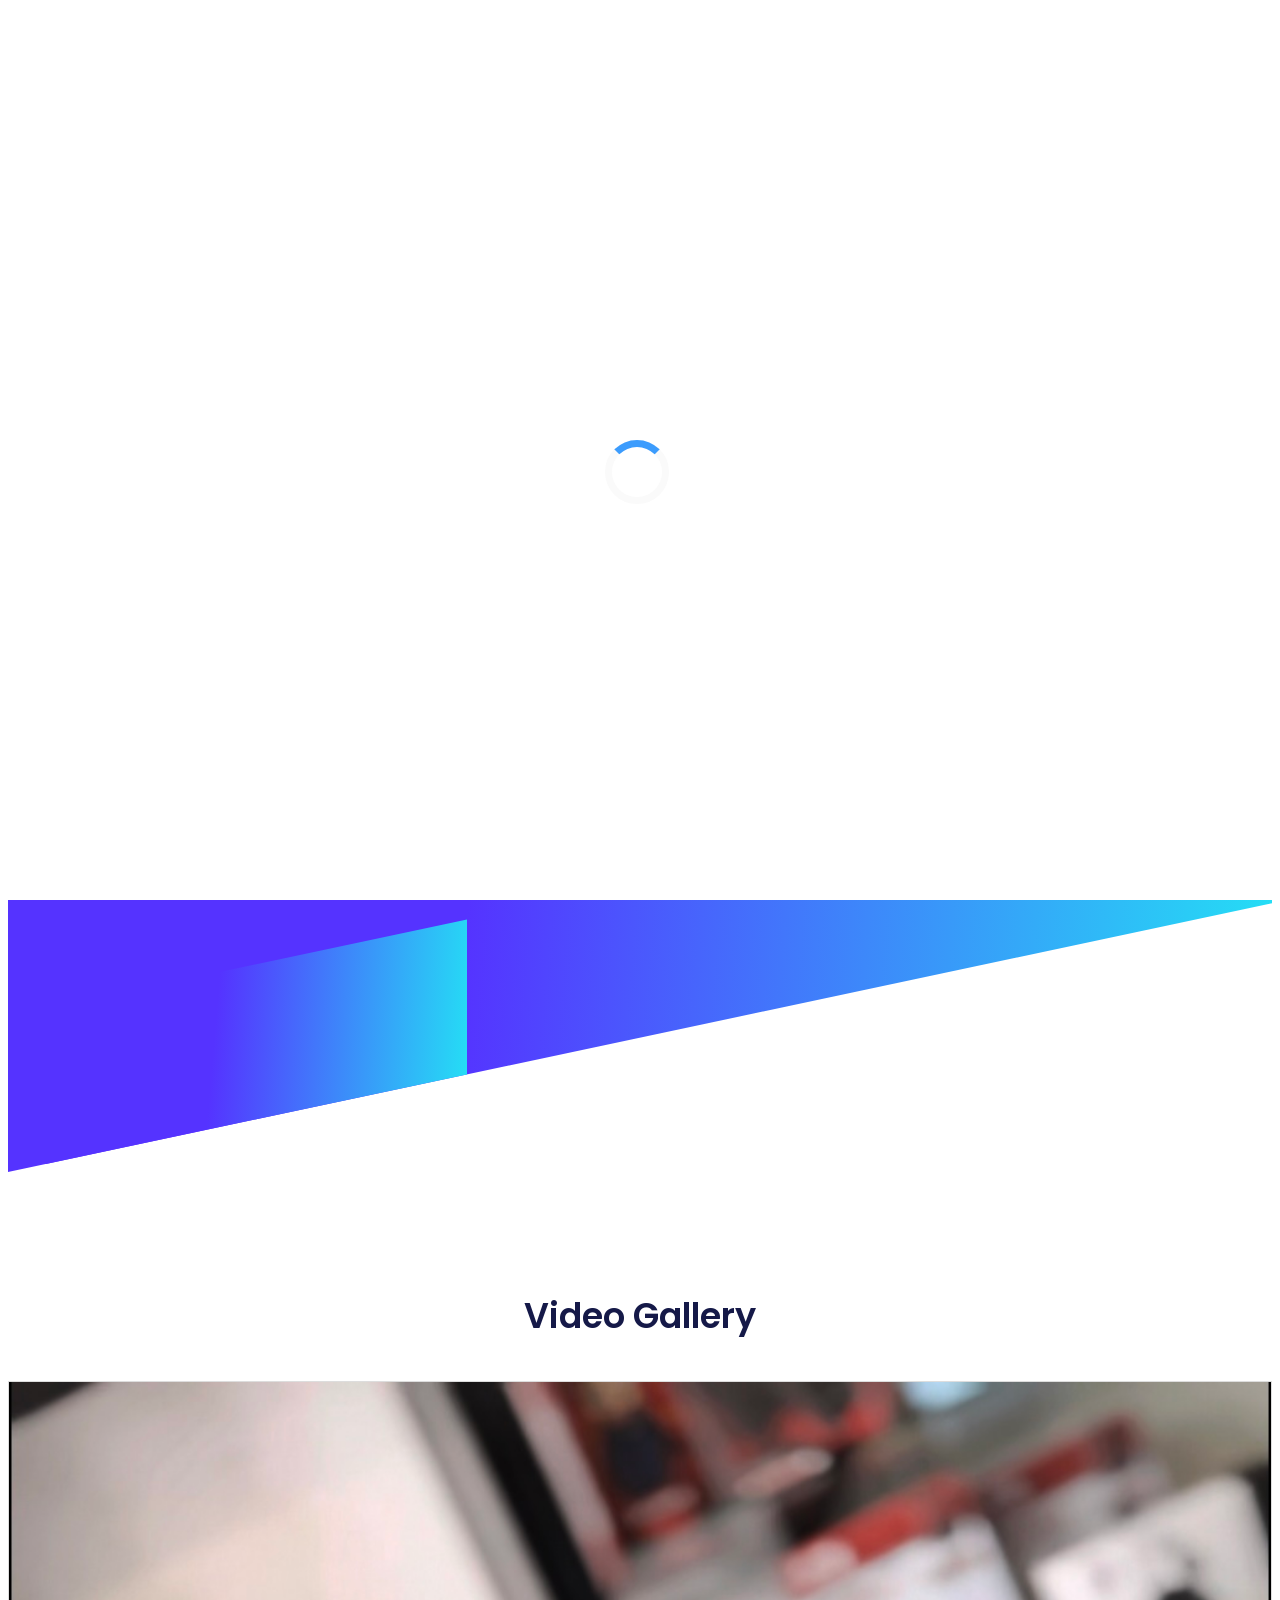
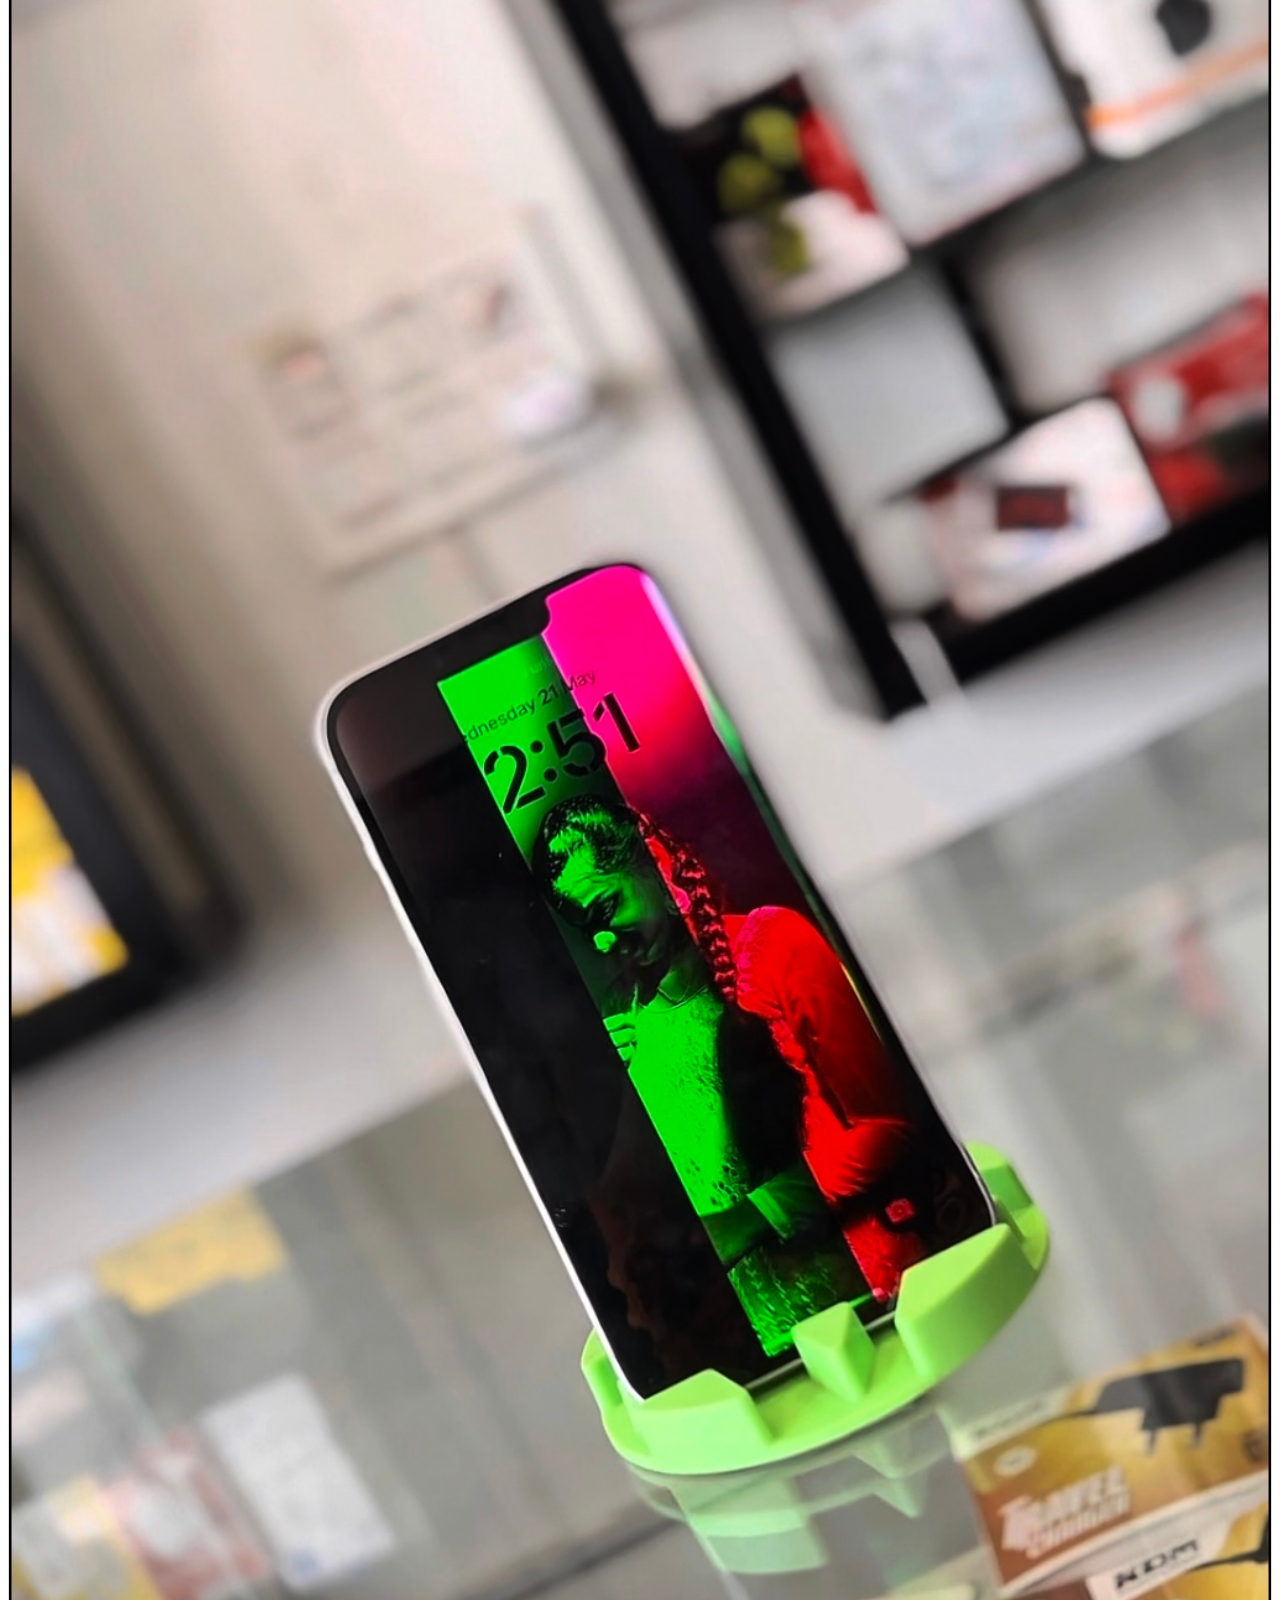
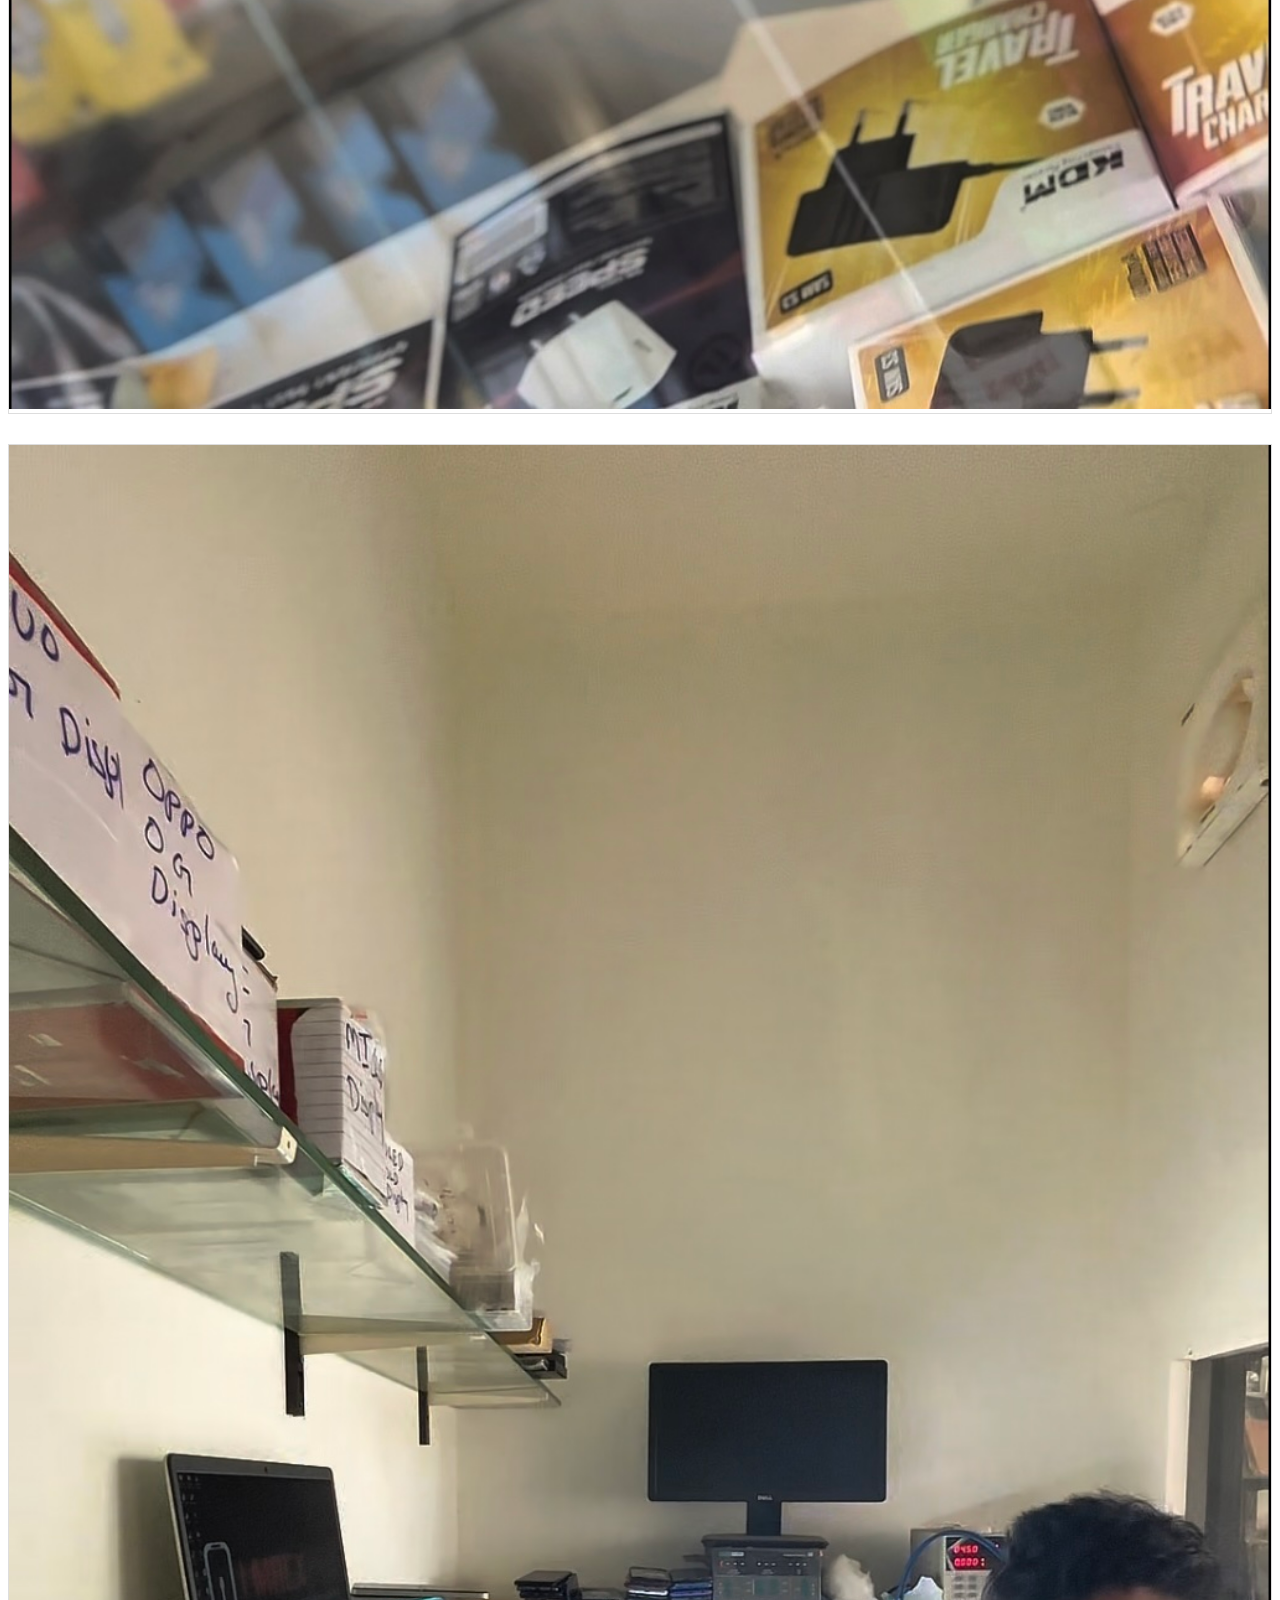
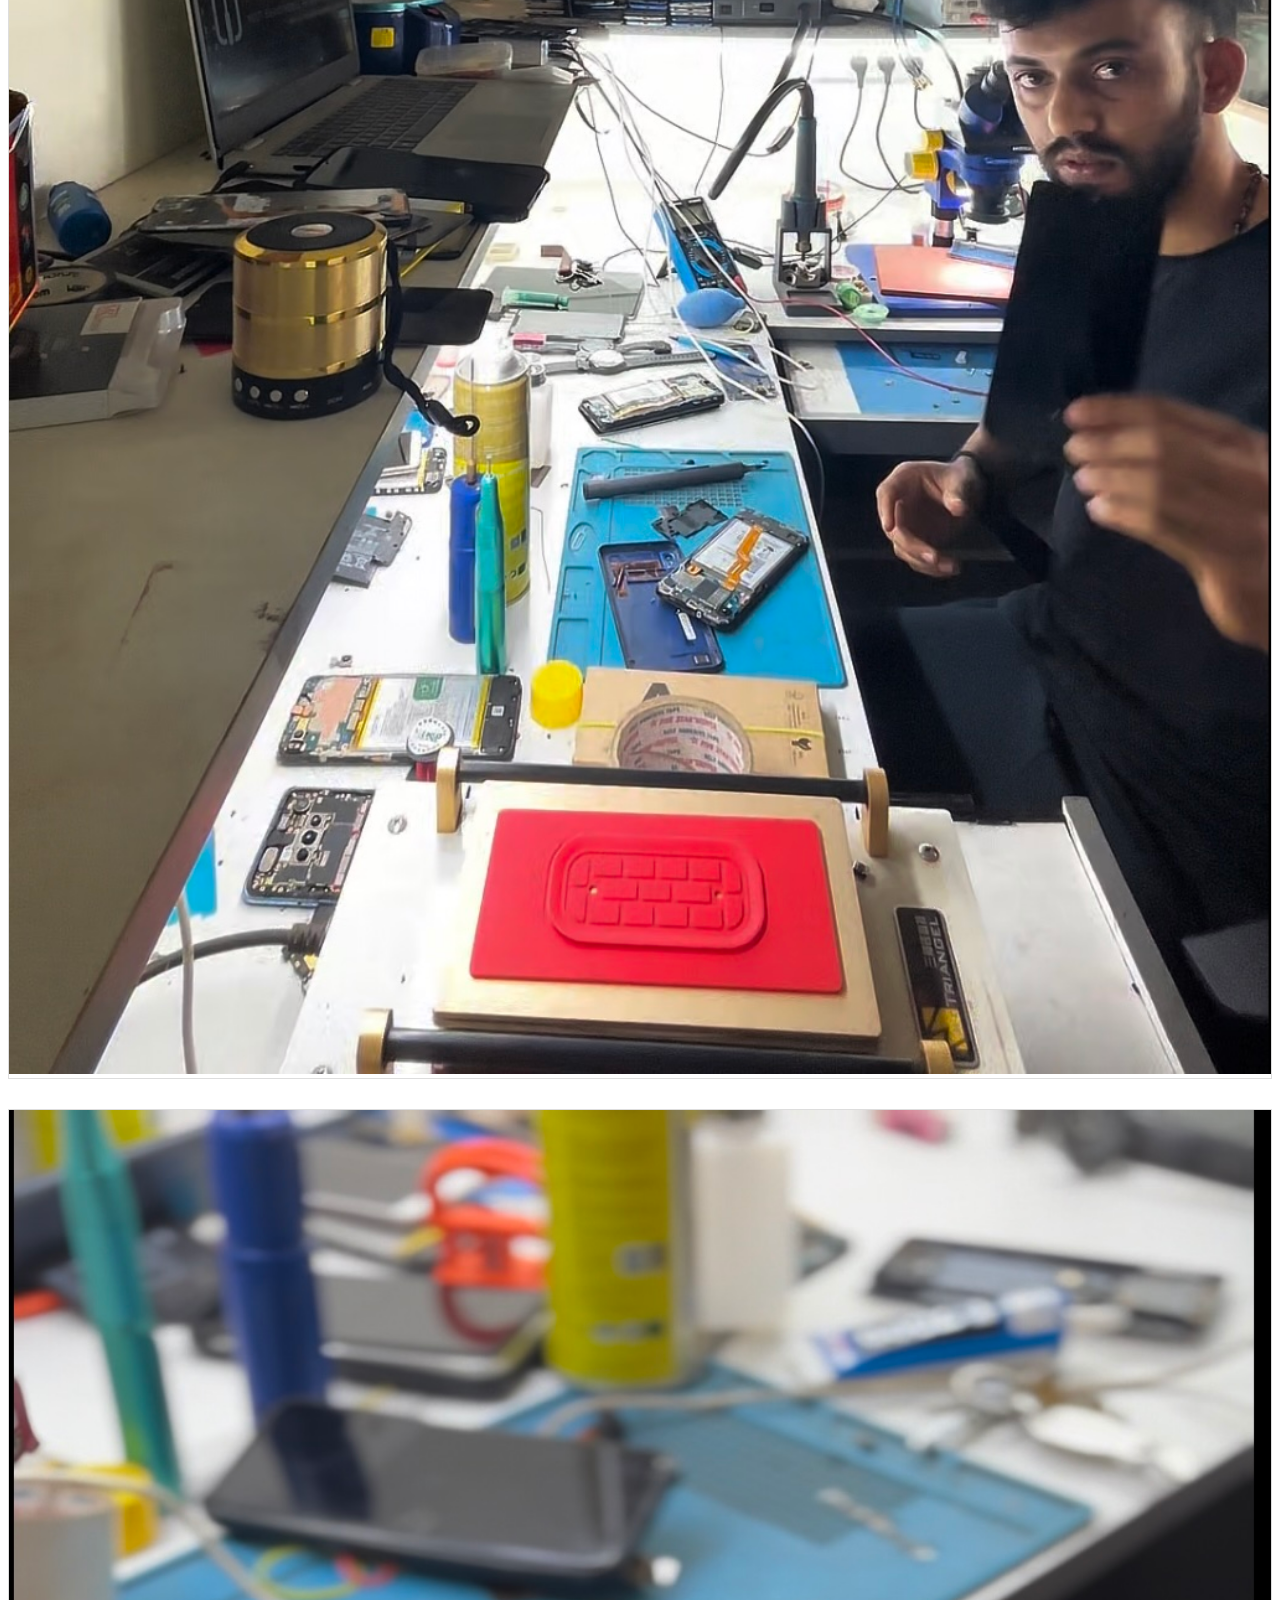
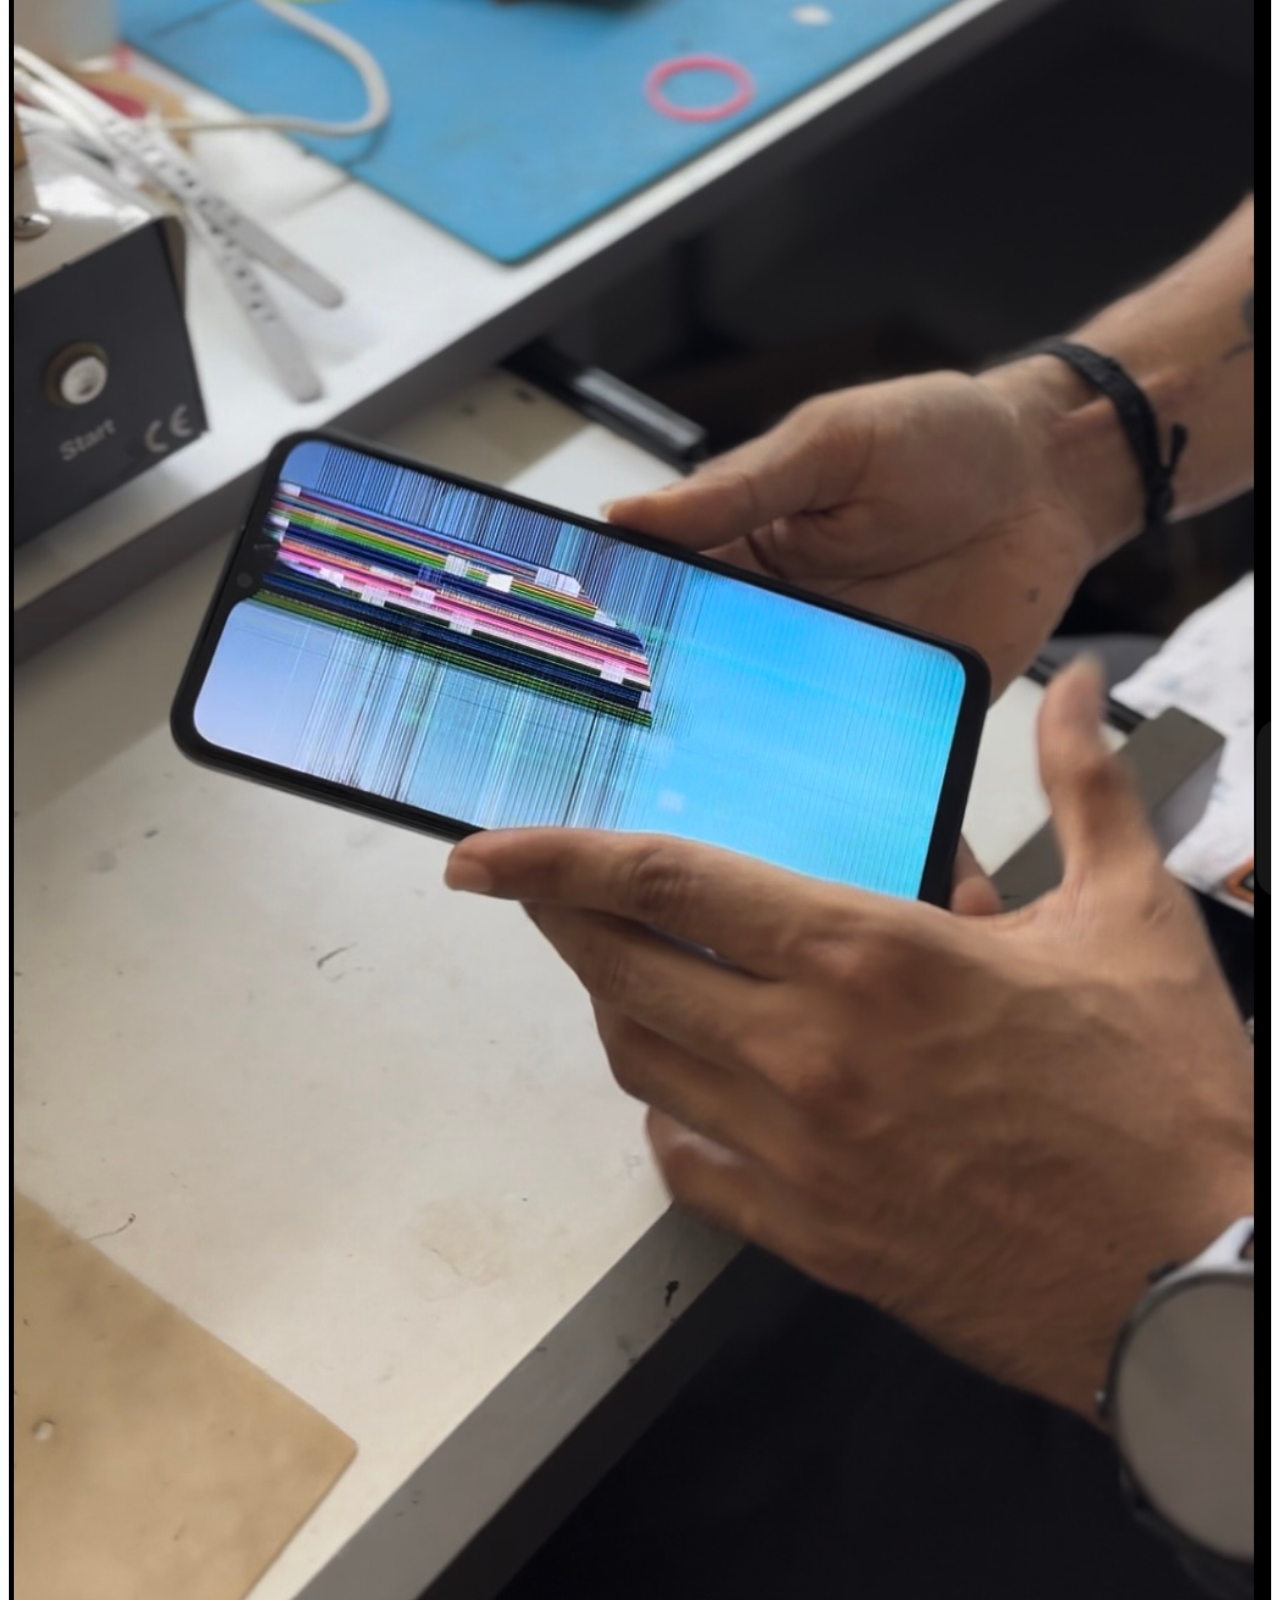
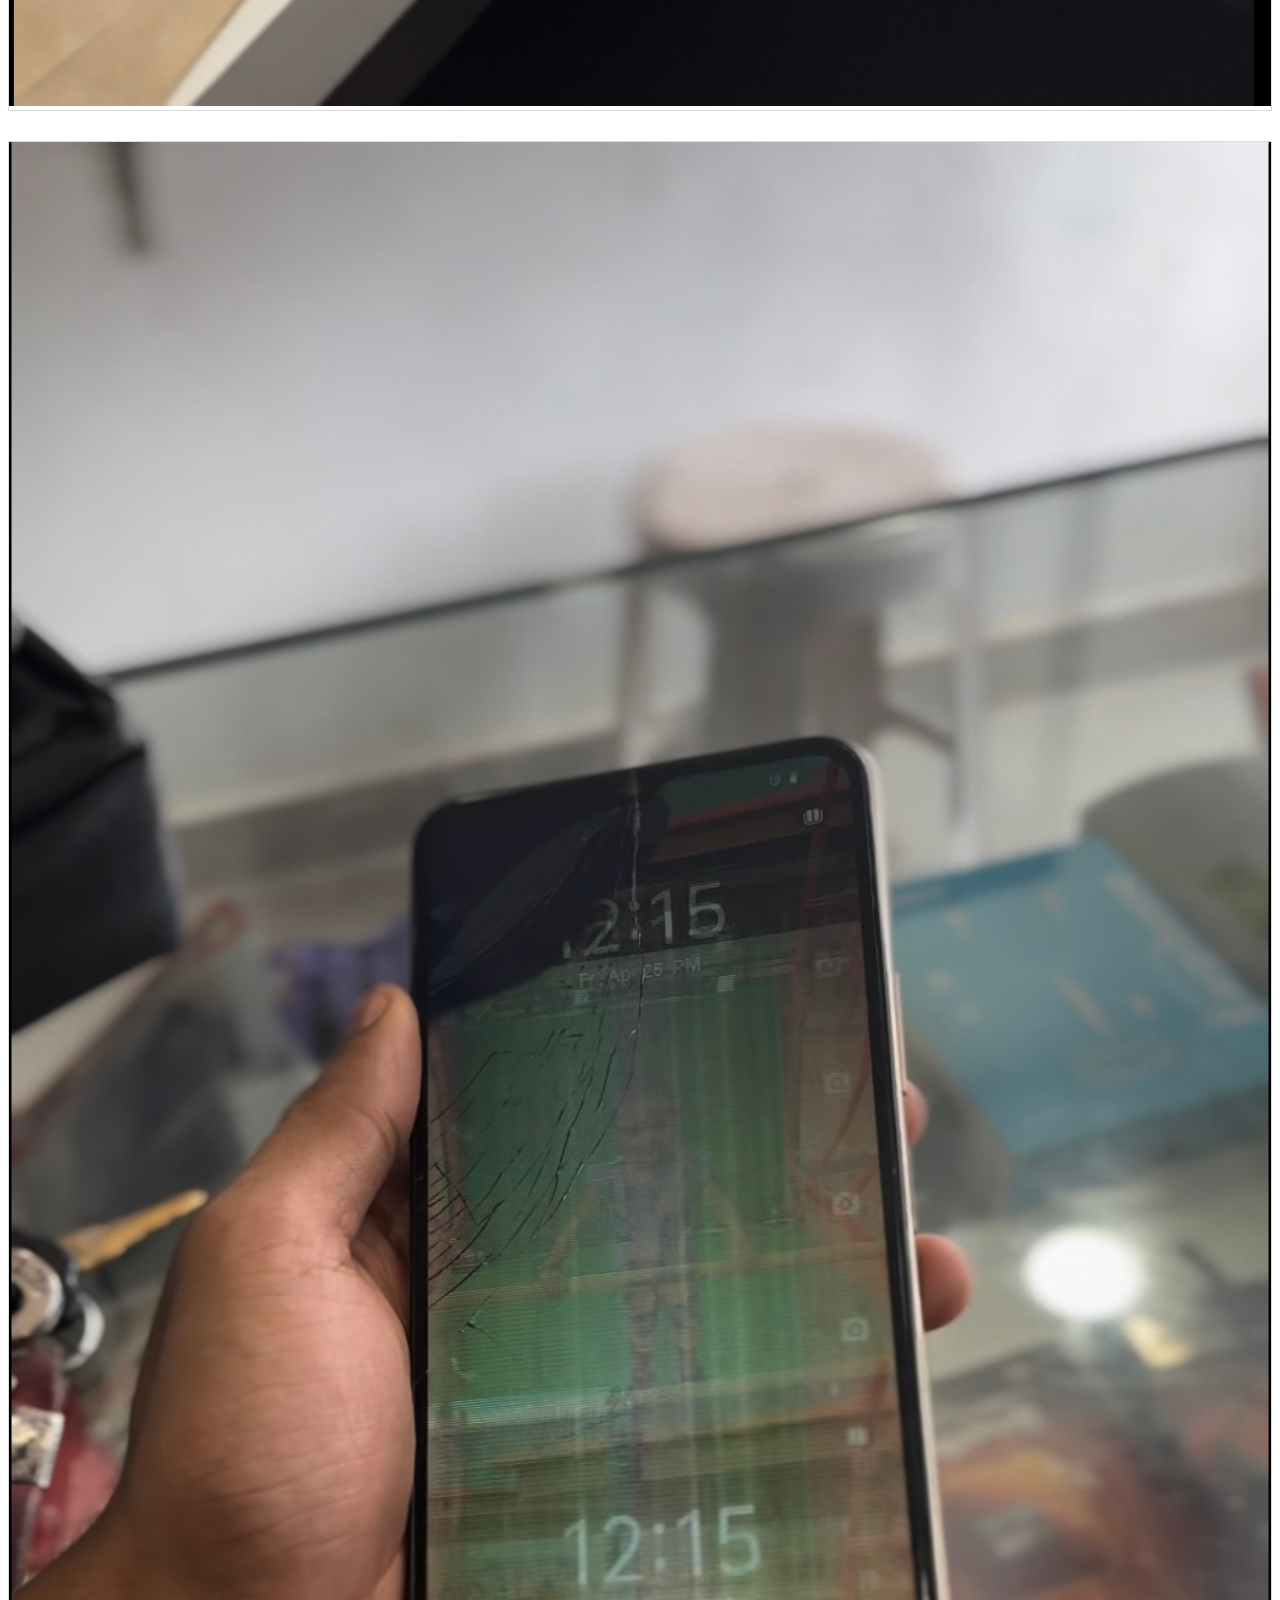
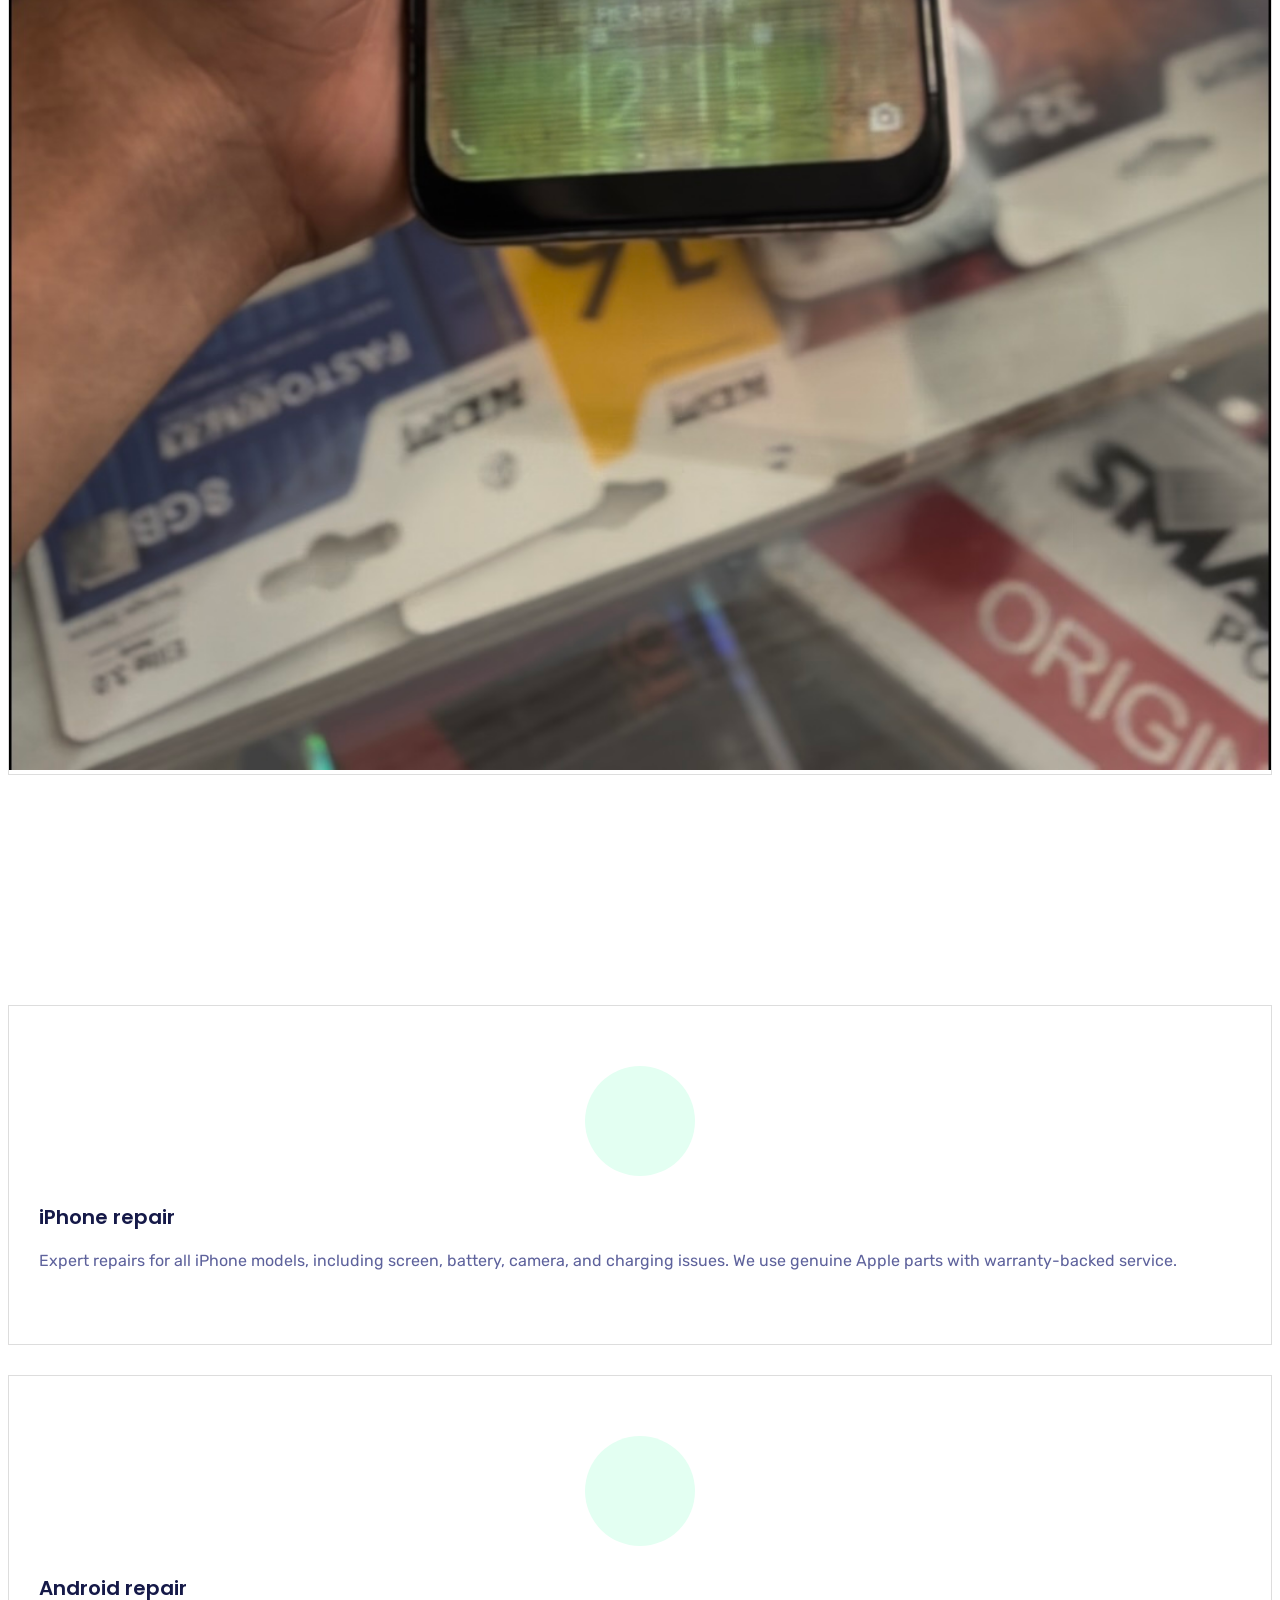
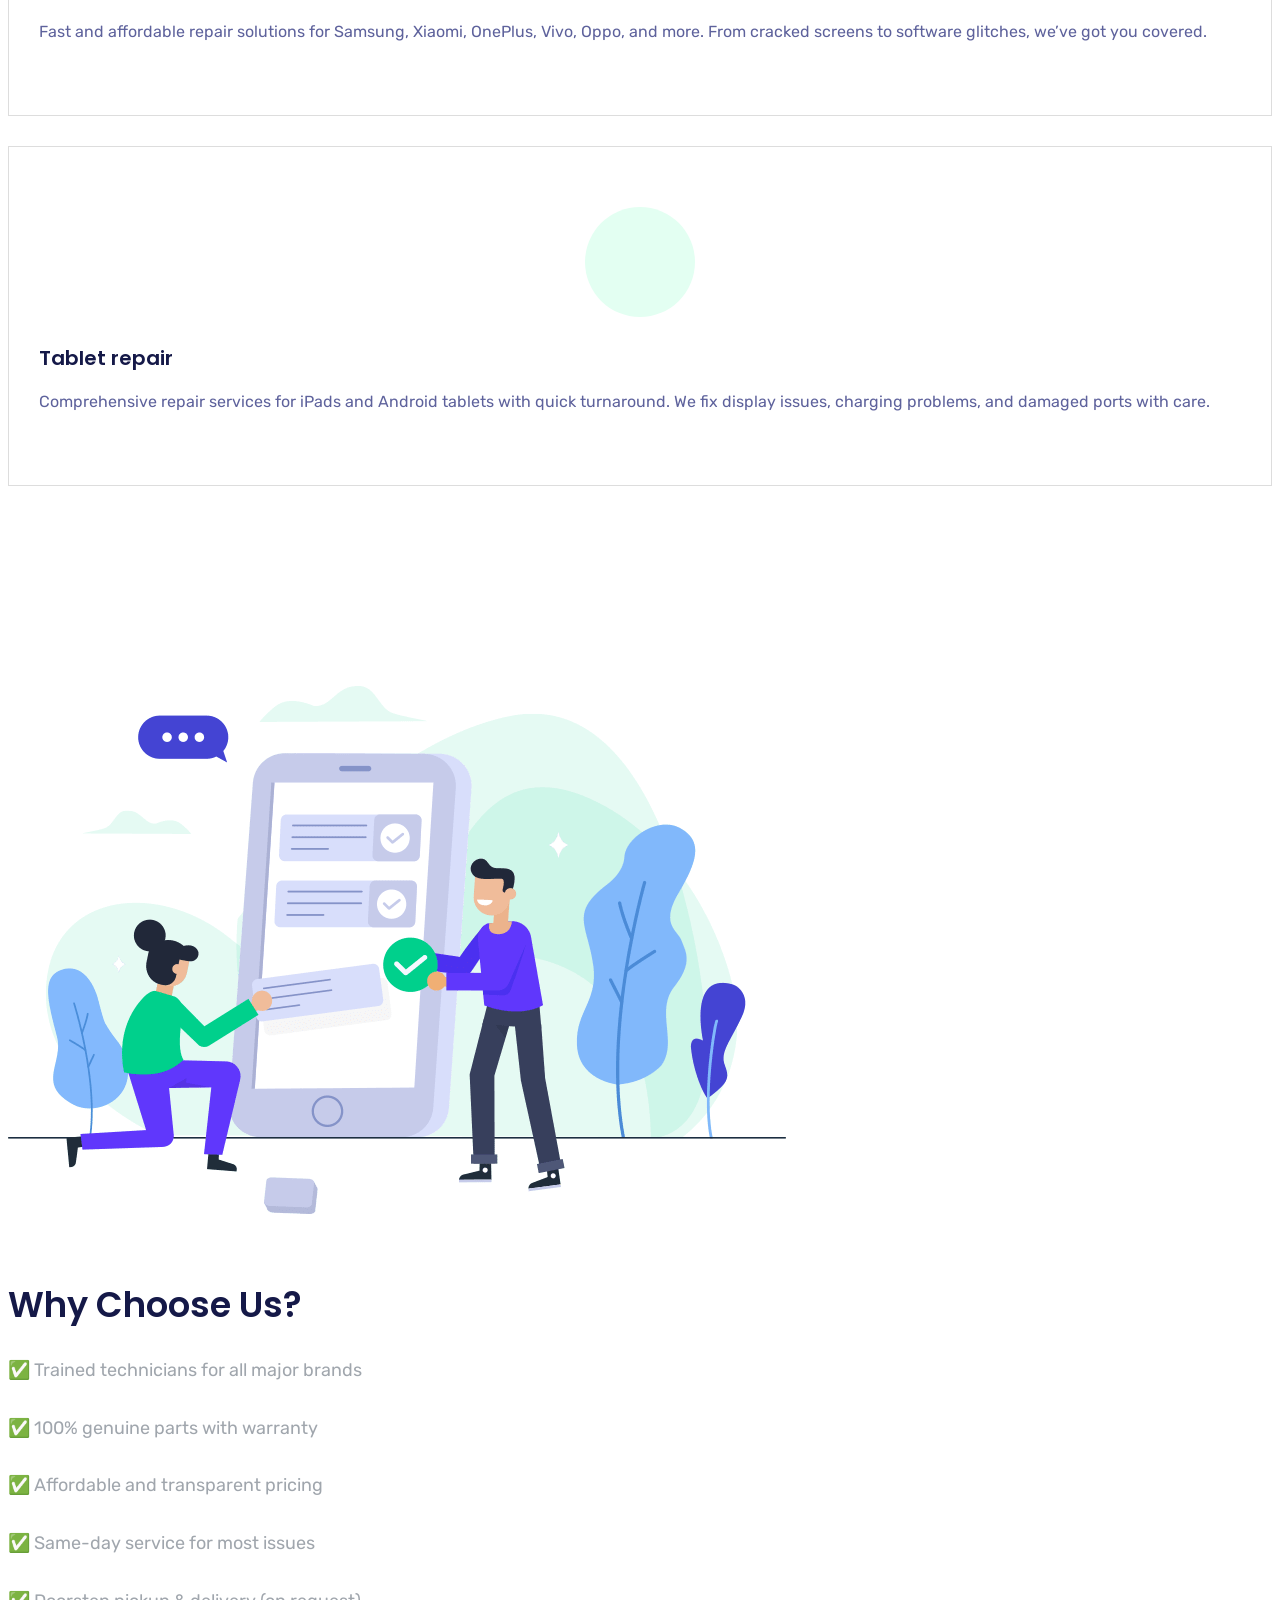
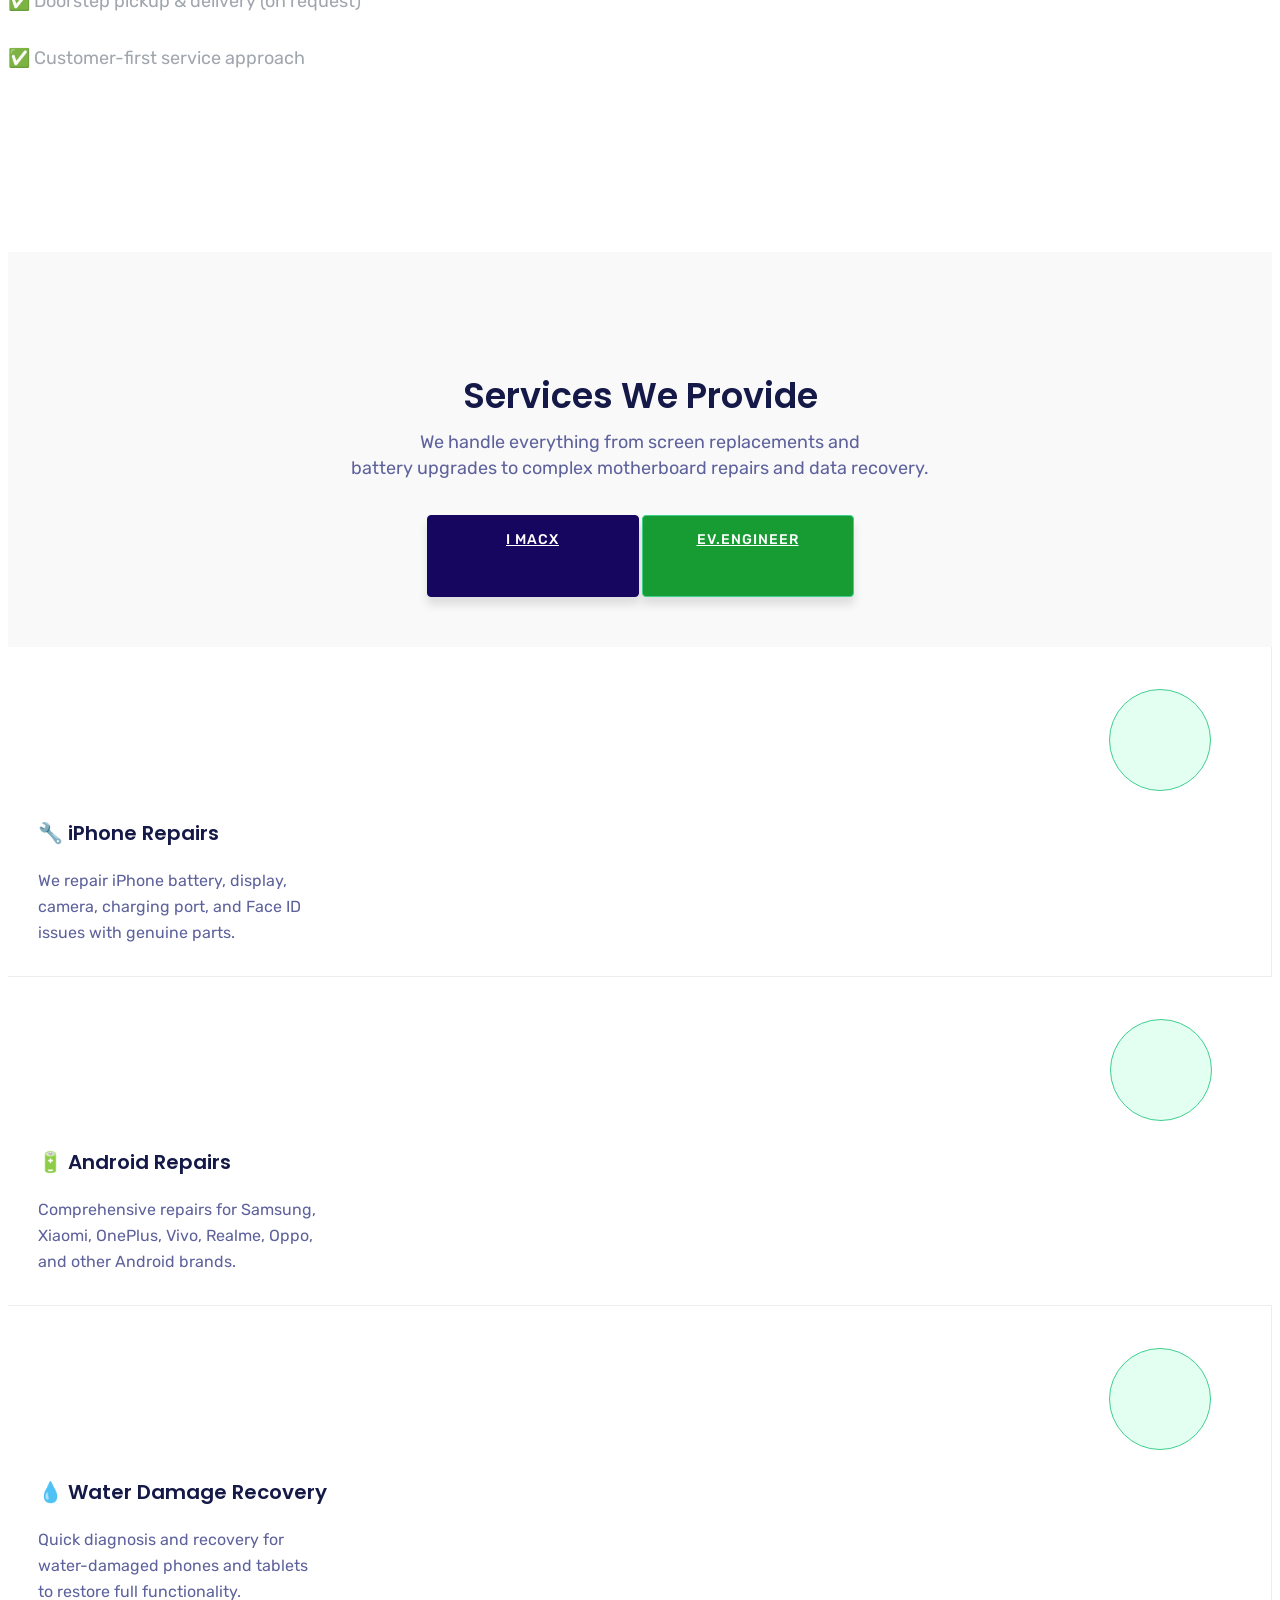
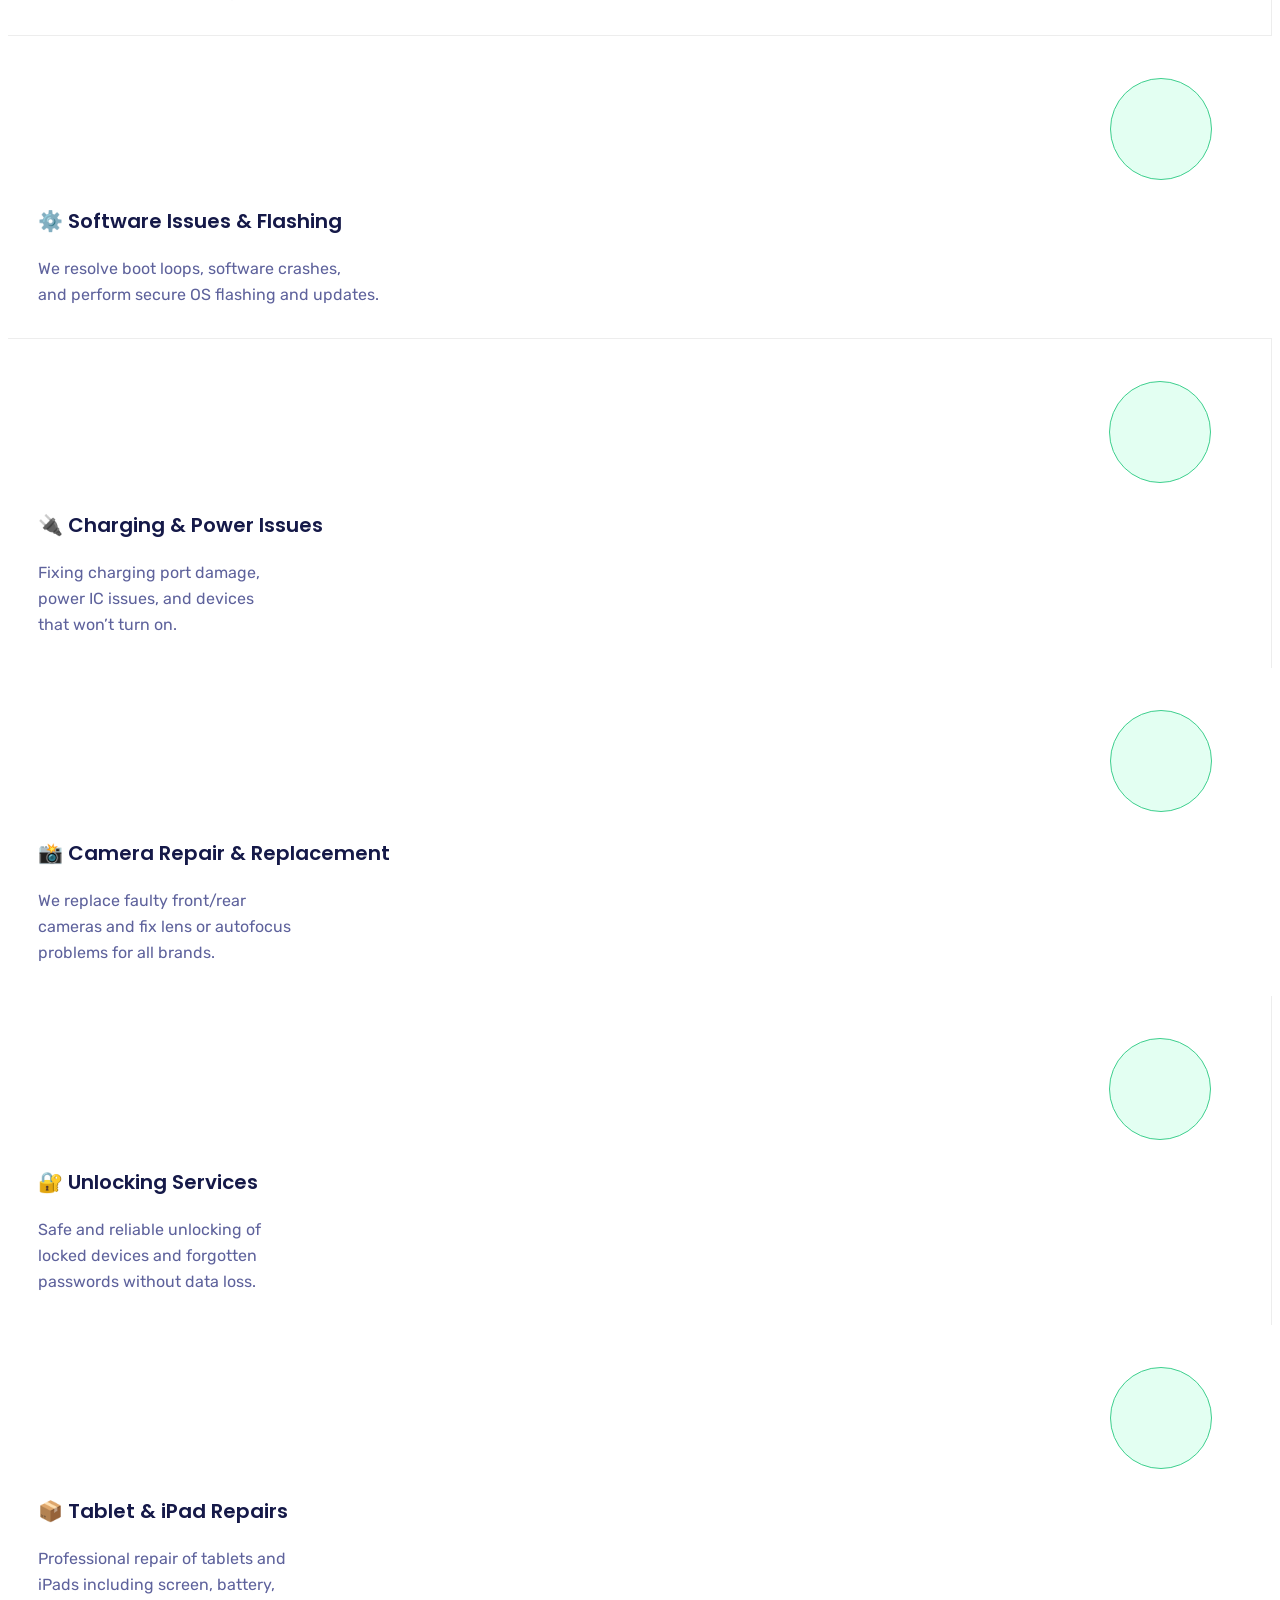
==== index.html @ d276f137 "Update index.html" ====
<!DOCTYPE html>
<html lang="en">

<head>
  <!-- Required meta tags -->
  <meta charset="utf-8">
  <meta name="viewport" content="width=device-width, initial-scale=1, shrink-to-fit=no">
  <meta name="keywords" content="Mobile Repair, Mangalore, iPhone Repair, Android Phone, Service, Battery Repair">
  <meta name="viewport" content="width=device-width, initial-scale=1, maximum-scale=1">
  <meta name="author" content="Grayrids">
  <title>I MACX - MULTI BRAND MOBILE REPAIRING CENTER</title>
  <meta name="author" content="I MACX">
  <meta name="description" content="Mobile & Tablet Repairing Center in Mangalore. We provide fast and reliable repair services for all major brands including iPhone, Samsung, Xiaomi, Vivo, Oppo, and more. Our expert technicians ensure quality repairs with genuine parts.">
  <!--====== Favicon Icon ======-->
  <link rel="shortcut icon" href="img/2.png" type="image/png">
  <!-- Bootstrap CSS -->
  <link rel="stylesheet" href="css/bootstrap-4.5.0.min.css">
  <link rel="stylesheet" href="css/animate.css">
  <link rel="stylesheet" href="css/LineIcons.2.0.css">
  <link rel="stylesheet" href="css/owl.carousel.2.3.4.min.css">
  <link rel="stylesheet" href="css/owl.theme.css">
  <link rel="stylesheet" href="css/magnific-popup.css">
  <link rel="stylesheet" href="css/nivo-lightbox.css">
  <link rel="stylesheet" href="css/main.css">
  <link rel="stylesheet" href="css/responsive.css">

</head>

<body>

  <!-- Header Section Start -->
  <header class="hero-area">
    <div class="overlay">
      <span></span>
      <span></span>
    </div>

    <div class="navbar-area">
      <div class="container">
        <div class="row">
          <div class="col-lg-12">
            <nav class="navbar navbar-expand-lg">
              <a class="navbar-brand" href="index.html">
                <img src="img/logo.png" alt="Logo">
              </a>
              <button class="navbar-toggler" type="button" data-toggle="collapse" data-target="#navbarSupportedContent"
                aria-controls="navbarSupportedContent" aria-expanded="false" aria-label="Toggle navigation">
                <span class="toggler-icon"></span>
                <span class="toggler-icon"></span>
                <span class="toggler-icon"></span>
              </button>

              <div class="collapse navbar-collapse sub-menu-bar" id="navbarSupportedContent">
                <ul id="nav" class="navbar-nav ml-auto">
                  <li class="nav-item">
                    <a class="page-scroll" href="tel:+919900612539">✆ +91 99006 12539</a>
                  </li>
                  <li class="nav-item">
                    <a class="page-scroll" href="https://wa.me/918123521604">✉️ +91 81235 21604</a>
                  </li>
                  <li class="nav-item active">
                    <a class="page-scroll" href="#home">Home</a>
                  </li>
                  <li class="nav-item">
                    <a class="page-scroll" href="#services">About</a>
                  </li>
                  <li class="nav-item">
                    <a class="page-scroll" href="#features">Services</a>
                  </li>
                  <li class="nav-item">
                    <a class="page-scroll" href="#showcase">Showcase</a>
                  </li>
                  <li class="nav-item">
                    <a class="btn btn-singin" href="https://www.ev.engineer/imacx/"
                      rel="nofollow">EV.Engineer</a>
                  </li>
                </ul>
              </div> <!-- navbar collapse -->
            </nav> <!-- navbar -->
          </div>
        </div> <!-- row -->
      </div> <!-- container -->
    </div> <!-- navbar area -->

    <div id="home">
      <div class="container">
        <div class="row space-100">
          <div class="col-lg-6 col-md-12 col-xs-12">
            <div class="contents">

              <a  href="tel:+919900612539">
              <h2 class="head-title">Call Us ✆ +91 99006 12539<br class="d-none d-xl-block">Fast. Reliable. Affordable.</h2>
            </a>
              <p>At I MACX, we bring years of expertise in delivering 
              top-notch mobile repair services for a wide range of smartphones and tablets. 
              Our repair center is trusted for its skilled 
              professionals, fast service, and honest pricing. <br class="d-none d-xl-block"><br class="d-none d-xl-block">

              We handle everything from screen replacements and battery upgrades to complex motherboard repairs and data recovery.
           <br><br>
          
           
              📍 Address 
              </a>
              <br>&nbsp;&nbsp;&nbsp;Opposite Classic Sapphire Apartment, 
              <br>&nbsp;&nbsp;&nbsp;Gopalakrishna Temple Road, Shakthinagar, 
              <br>&nbsp;&nbsp;&nbsp; Mangalore, Karnataka 575016


              <p>

              
              </p>
              <div class="header-button">
                <a href="https://wa.me/918123521604" target="_blank" rel="nofollow"
                  class="btn btn-border-filled">WhatsApp</a>
                <a href="tel:+918123521604" class="btn btn-border-filled6 page-scroll">Call Now</a>
              </div>
            </div>
          </div>
          <div class="col-lg-6 col-md-12 col-xs-12 p-0">
            <div class="intro-img">
              <img src="img/assets/imacx_shop1.png" alt="">
            </div>
          </div>
        </div>
      </div>
    </div>
  </header>
  <!-- Header Section End -->

<!-- Video Gallery section Start -->
  <section id="team" class="section">
    <div class="container">
      <!-- Start Row -->
      <div class="row">
        <div class="col-lg-12">
          <div class="team-text section-header text-center">
            <div>
              <h2 class="section-title">Video Gallery </h2>
        
            </div>
          </div>
        </div>

      </div>
      <!-- End Row -->
      <!-- Start Row -->
      <div class="row">
        <!-- Start Col -->
        <div class="col-lg-3 col-md-6 col-xs-12 col-sm-10 mx-auto">
          <div class="single-team">
            <div class="team-thumb">
              <a href="videos/1.MP4" class="read-more" target="_blank"><img src="videos/1.jpg" class="img-fluid" alt=""></a>
            </div>
          </div>
        </div>
        <!-- Start Col -->

        <!-- Start Col -->
        <div class="col-lg-3 col-md-6 col-xs-12 col-sm-10 mx-auto">
          <div class="single-team">
            <div class="team-thumb">
              <a href="videos/2.MP4" class="read-more" target="_blank"><img src="videos/2.jpg" class="img-fluid" alt=""></a>
            </div>
          </div>
        </div>
        <!-- Start Col -->

        <!-- Start Col -->
        <div class="col-lg-3 col-md-6 col-xs-12 col-sm-10 mx-auto">
          <div class="single-team">
            <div class="team-thumb">
              <a href="videos/3.MP4" class="read-more" target="_blank"><img src="videos/3.jpg" class="img-fluid" alt=""></a>
            </div>
          </div>
        </div>
        <!-- Start Col -->
      
        <!-- Start Col -->
        <div class="col-lg-3 col-md-6 col-xs-12 col-sm-10 mx-auto">
          <div class="single-team">
            <div class="team-thumb">
              <a href="videos/4.MP4" class="read-more" target="_blank"><img src="videos/4.jpg" class="img-fluid" alt=""></a>
            </div>
          </div>
        </div>
        <!-- Start Col -->


      </div>
      <!-- End Row -->
    </div>
  </section>
  <!-- Video Gallary section End -->


  <!-- Services Section Start -->
  <section id="services" class="section">
    <div class="container">
      <div class="row justify-content-center justify-content-md-start">
        <!-- Start Col -->
        <div class="col-lg-4 col-md-6 col-xs-12 col-sm-10">
          <div class="services-item text-center">
            <div class="icon">
              <i class="lni lni-apple"></i>
            </div>
            <h4>iPhone repair</h4>
            <p>Expert repairs for all iPhone models, including screen, battery, camera, and charging issues. We use genuine Apple parts with warranty-backed service.
            </p>
          </div>
        </div>
        <!-- End Col -->
        <!-- Start Col -->
        <div class="col-lg-4 col-md-6 col-xs-12 col-sm-10">
          <div class="services-item text-center">
            <div class="icon">
              <i class="lni lni-android"></i>
            </div>
            <h4>Android repair</h4>
            <p>Fast and affordable repair solutions for Samsung, Xiaomi, OnePlus, Vivo, Oppo, and more. From cracked screens to software glitches, we’ve got you covered.
            </p>
          </div>
        </div>
        <!-- End Col -->
        <!-- Start Col -->
        <div class="col-lg-4 col-md-6 col-xs-12 col-sm-10">
          <div class="services-item text-center">
            <div class="icon">
              <i class="lni lni-laptop-phone"></i>
            </div>
            <h4>Tablet repair</h4>
            <p>Comprehensive repair services for iPads and Android tablets with quick turnaround. We fix display issues, charging problems, and damaged ports with care.
            </p>
          </div>
        </div>
        <!-- End Col -->

      </div>
    </div>
  </section>
  <!-- Services Section End -->



  <!-- Business Plan Section Start -->
  <section id="business-plan">
    <div class="container">

      <div class="row">
        <!-- Start Col -->
        <div class="col-lg-6 col-md-12 pl-0 pt-70 pr-5">
          <div class="business-item-img">
            <img src="img/business/business-img.png" class="img-fluid" alt="">
          </div>
        </div>
        <!-- End Col -->
        <!-- Start Col -->
        <div class="col-lg-6 col-md-12 pl-4">
          <div class="business-item-info">
            <h3>Why Choose Us?</h3>

            <p>
              
              <ul style="font-size: 18px; line-height: 1.6;">
                <li>✅ Trained technicians for all major brands</li><br>
                <li>✅ 100% genuine parts with warranty</li><br>
                <li>✅ Affordable and transparent pricing</li><br>
                <li>✅ Same-day service for most issues</li><br>
                <li>✅ Doorstep pickup & delivery (on request)</li><br>
                <li>✅ Customer-first service approach</li><br>
              </ul>
              </p>
          </div>
        </div>
        <!-- End Col -->
      </div>
    </div>
  </section>
  <!-- Business Plan Section End -->


  <!-- Cool Fetatures Section Start -->
  <section id="features" class="section">
    <div class="container">
      <!-- Start Row -->
      <div class="row">
        <div class="col-lg-12">
          <div class="features-text section-header text-center">
            <div>
              <h2 class="section-title">Services We Provide</h2>
              <div class="desc-text">
              <p>We handle everything from screen replacements and <br class="d-none d-md-block">battery upgrades to complex motherboard repairs and data recovery.</p>
              </div>
              <centre><br><br><div class="features-text section-header text-center">
                <div class="header-button">
                  <a href="https://www.ev.engineer/imacx/" rel="nofollow" class="btn btn-border-filled2" target="_blank">I MACX</a>
                  <a href="https://www.ev.engineer/" rel="nofollow" class="btn btn-border-filled4" target="_blank">EV.Engineer </a>
            </div></div></centre>
            </div>
          </div>
        </div>

      </div>
      <!-- End Row -->
      <!-- Start Row -->
      <div class="row featured-bg">
        <!-- Start Col -->
        <div class="col-lg-6 col-md-6 col-xs-12 p-0">
          <!-- Start Fetatures -->
          <div class="feature-item featured-border1">
            <div class="feature-icon float-left">
              <i class="lni lni-apple"></i>
            </div>
            <div class="feature-info float-left">
              <h4>🔧 iPhone Repairs</h4>
              <p>We repair iPhone battery, display, <br class="d-none d-xl-block"> 
                camera, charging port, and Face ID <br class="d-none d-xl-block"> 
                issues with genuine parts.</p>
            </div>
          </div>
          <!-- End Fetatures -->
        </div>
        <!-- End Col -->

        <!-- Start Col -->
        <div class="col-lg-6 col-md-6 col-xs-12 p-0">
          <!-- Start Fetatures -->
          <div class="feature-item featured-border2">
            <div class="feature-icon float-left">
              <i class="lni lni-android"></i>
            </div>
            <div class="feature-info float-left">
              <h4>🔋 Android Repairs</h4>
              <p>Comprehensive repairs for Samsung, <br class="d-none d-xl-block">
                Xiaomi, OnePlus, Vivo, Realme, Oppo, <br class="d-none d-xl-block">
                and other Android brands.
                </p>
            </div>
          </div>
          <!-- End Fetatures -->
        </div>
        <!-- End Col -->

        <!-- Start Col -->
        <div class="col-lg-6 col-md-6 col-xs-12 p-0">
          <!-- Start Fetatures -->
          <div class="feature-item featured-border1">
            <div class="feature-icon float-left">
              <i class="lni lni-invention"></i>
            </div>
            <div class="feature-info float-left">
              <h4>💧 Water Damage Recovery</h4>
              <p>
                Quick diagnosis and recovery for <br class="d-none d-xl-block">
                water-damaged phones and tablets <br class="d-none d-xl-block">
                to restore full functionality.</p>
            </div>
          </div>
          <!-- End Fetatures -->
        </div>
        <!-- End Col -->

        <!-- Start Col -->
        <div class="col-lg-6 col-md-6 col-xs-12 p-0">
          <!-- Start Fetatures -->
          <div class="feature-item featured-border2">
            <div class="feature-icon float-left">
              <i class="lni lni-layers"></i>
            </div>
            <div class="feature-info float-left">
              <h4>⚙️ Software Issues & Flashing</h4>
              <p>
                We resolve boot loops, software crashes, <br class="d-none d-xl-block"> 
                and perform secure OS flashing and updates.
                </p>
            </div>
          </div>
          <!-- End Fetatures -->
        </div>
        <!-- End Col -->

        <!-- Start Col -->
        <div class="col-lg-6 col-md-6 col-xs-12 p-0">
          <!-- Start Fetatures -->
          <div class="feature-item featured-border3">
            <div class="feature-icon float-left">
              <i class="lni lni-plug"></i>
            </div>
            <div class="feature-info float-left">
              <h4>🔌 Charging & Power Issues</h4>
              <p>
                Fixing charging port damage, <br class="d-none d-xl-block">
                power IC issues, and devices <br class="d-none d-xl-block">
                that won’t turn on.</p>
            </div>
          </div>
          <!-- End Fetatures -->
        </div>
        <!-- End Col -->

        <!-- Start Col -->
        <div class="col-lg-6 col-md-6 col-xs-12 p-0">
          <!-- Start Fetatures -->
          <div class="feature-item">
            <div class="feature-icon float-left">
              <i class="lni lni-camera"></i>
            </div>
            <div class="feature-info float-left">
              <h4>📸 Camera Repair & Replacement</h4>
              <p>
                We replace faulty front/rear <br class="d-none d-xl-block">
                cameras and fix lens or autofocus <br class="d-none d-xl-block">
                problems for all brands.
                </p>
            </div>
          </div>
          <!-- End Fetatures -->
        </div>
        <!-- End Col -->

        <!-- Start Col -->
        <div class="col-lg-6 col-md-6 col-xs-12 p-0">
          <!-- Start Fetatures -->
          <div class="feature-item featured-border3">
            <div class="feature-icon float-left">
              <i class="lni lni-unlock"></i>
            </div>
            <div class="feature-info float-left">
              <h4>🔐 Unlocking Services</h4>
              <p>
                Safe and reliable unlocking of <br class="d-none d-xl-block">
                locked devices and forgotten <br class="d-none d-xl-block">
                passwords without data loss.</p>
            </div>
          </div>
          <!-- End Fetatures -->
        </div>
        <!-- End Col -->

        <!-- Start Col -->
        <div class="col-lg-6 col-md-6 col-xs-12 p-0">
          <!-- Start Fetatures -->
          <div class="feature-item">
            <div class="feature-icon float-left">
              <i class="lni lni-laptop-phone"></i>
            </div>
            <div class="feature-info float-left">
              <h4>📦 Tablet & iPad Repairs</h4>
              <p>
                Professional repair of tablets and <br class="d-none d-xl-block">
                iPads including screen, battery, <br class="d-none d-xl-block">
                and charging issues.</p>
            </div>
          </div>
          <!-- End Fetatures -->
        </div>
        <!-- End Col -->

        <!-- Start Col -->
        <div class="col-lg-6 col-md-6 col-xs-12 p-0">
          <!-- Start Fetatures -->
          <div class="feature-item featured-border3">
            <div class="feature-icon float-left">
              <i class="lni lni-mobile"></i>
            </div>
            <div class="feature-info float-left">
              <h4>🔋 Battery Services</h4>
              <p>
                We provide original battery replacements <br class="d-none d-xl-block">
                for smartphones and tablets with quick <br class="d-none d-xl-block">
                turnaround and warranty.
              </p>
            </div>
          </div>
          <!-- End Fetatures -->
        </div>
        <!-- End Col -->


        
      </div>
      <!-- End Row -->
    </div>
  </section>
  <!-- Cool Fetatures Section End -->


  <!-- Recent Showcase Section Start -->
  <section id="showcase">
    <div class="container-fluid right-position">
      <!-- Start Row -->
      <div class="row gradient-bg">
        <div class="col-lg-12">
          <div class="showcase-text section-header text-center">
            <div>
              <h2 class="section-title">Recent Works</h2>
              <div class="desc-text">
                <p>Lorem ipsum dolor sit amet, consectetur adipisicing elit, sed do <br class="d-none d-md-block">
                  eiusmod tempor incididunt ut labore et dolore.</p>
              </div>
            </div>
          </div>
        </div>

      </div>
      <!-- End Row -->
      <!-- Start Row -->
      <div class="row justify-content-center showcase-area">
        <div class="col-lg-12 col-md-12 col-xs-12 px-0">
          <div class="showcase-slider owl-carousel">
            <div class="item">
              <div class="screenshot-thumb">
                <img src="img/showcase/01.jpg" class="img-fluid" alt="" />
                <div class="hover-content text-center">
                  <div class="fancy-table">
                    <div class="table-cell">
                      <div class="single-text">
                        <p>Icon , Web</p>
                        <h5>Redesign Slack</h5>
                      </div>
                      <div class="zoom-icon">
                        <a class="lightbox" href="img/showcase/01.jpg"><i class="lni lni-zoom-in"></i></a>
                        <a href="#"><i class="lni lni-link"></i></a>
                      </div>
                    </div>
                  </div>
                </div>

              </div>
            </div>
            <div class="item">
              <div class="screenshot-thumb">
                <img src="img/showcase/02.jpg" class="img-fluid" alt="" />
                <div class="hover-content text-center">
                  <div class="fancy-table">
                    <div class="table-cell">
                      <div class="single-text">
                        <p>Icon , Web</p>
                        <h5>Redesign Slack</h5>
                      </div>
                      <div class="zoom-icon">
                        <a class="lightbox" href="img/showcase/02.jpg"><i class="lni lni-zoom-in"></i></a>
                        <a href="#"><i class="lni lni-link"></i></a>
                      </div>
                    </div>
                  </div>
                </div>
              </div>
            </div>
            <div class="item">
              <div class="screenshot-thumb">
                <img src="img/showcase/03.jpg" class="img-fluid" alt="" />
                <div class="hover-content text-center">
                  <div class="fancy-table">
                    <div class="table-cell">
                      <div class="single-text">
                        <p>Icon , Web</p>
                        <h5>Redesign Slack</h5>
                      </div>
                      <div class="zoom-icon">
                        <a class="lightbox" href="img/showcase/03.jpg"><i class="lni lni-zoom-in"></i></a>
                        <a href="#"><i class="lni lni-link"></i></a>
                      </div>
                    </div>
                  </div>
                </div>
              </div>
            </div>
            <div class="item">
              <div class="screenshot-thumb">
                <img src="img/showcase/04.jpg" class="img-fluid" alt="" />
                <div class="hover-content text-center">
                  <div class="fancy-table">
                    <div class="table-cell">
                      <div class="single-text">
                        <p>Icon , Web</p>
                        <h5>Redesign Slack</h5>
                      </div>
                      <div class="zoom-icon">
                        <a class="lightbox" href="img/showcase/04.jpg"><i class="lni lni-zoom-in"></i></a>
                        <a href="#"><i class="lni lni-link"></i></a>
                      </div>
                    </div>
                  </div>
                </div>
              </div>
            </div>
            <div class="item">
              <div class="screenshot-thumb">
                <img src="img/showcase/05.jpg" class="img-fluid" alt="" />
                <div class="hover-content text-center">
                  <div class="fancy-table">
                    <div class="table-cell">
                      <div class="single-text">
                        <p>Icon , Web</p>
                        <h5>Redesign Slack</h5>
                      </div>
                      <div class="zoom-icon">
                        <a class="lightbox" href="img/showcase/05.jpg"><i class="lni lni-zoom-in"></i></a>
                        <a href="#"><i class="lni lni-link"></i></a>
                      </div>
                    </div>
                  </div>
                </div>
              </div>
            </div>
            <div class="item">
              <div class="screenshot-thumb">
                <img src="img/showcase/01.jpg" class="img-fluid" alt="" />
                <div class="hover-content text-center">
                  <div class="fancy-table">
                    <div class="table-cell">
                      <div class="single-text">
                        <p>Icon , Web</p>
                        <h5>Redesign Slack</h5>
                      </div>
                      <div class="zoom-icon">
                        <a class="lightbox" href="img/showcase/01.jpg"><i class="lni lni-zoom-in"></i></a>
                        <a href="#"><i class="lni lni-link"></i></a>
                      </div>
                    </div>
                  </div>
                </div>

              </div>
            </div>
            <div class="item">
              <div class="screenshot-thumb">
                <img src="img/showcase/02.jpg" class="img-fluid" alt="" />
                <div class="hover-content text-center">
                  <div class="fancy-table">
                    <div class="table-cell">
                      <div class="single-text">
                        <p>Icon , Web</p>
                        <h5>Redesign Slack</h5>
                      </div>
                      <div class="zoom-icon">
                        <a class="lightbox" href="img/showcase/02.jpg"><i class="lni lni-zoom-in"></i></a>
                        <a href="#"><i class="lni lni-link"></i></a>
                      </div>
                    </div>
                  </div>
                </div>
              </div>
            </div>
            <div class="item">
              <div class="screenshot-thumb">
                <img src="img/showcase/03.jpg" class="img-fluid" alt="" />
                <div class="hover-content text-center">
                  <div class="fancy-table">
                    <div class="table-cell">
                      <div class="single-text">
                        <p>Icon , Web</p>
                        <h5>Redesign Slack</h5>
                      </div>
                      <div class="zoom-icon">
                        <a class="lightbox" href="img/showcase/03.jpg"><i class="lni lni-zoom-in"></i></a>
                        <a href="#"><i class="lni lni-link"></i></a>
                      </div>
                    </div>
                  </div>
                </div>
              </div>
            </div>
            <div class="item">
              <div class="screenshot-thumb">
                <img src="img/showcase/04.jpg" class="img-fluid" alt="" />
                <div class="hover-content text-center">
                  <div class="fancy-table">
                    <div class="table-cell">
                      <div class="single-text">
                        <p>Icon , Web</p>
                        <h5>Redesign Slack</h5>
                      </div>
                      <div class="zoom-icon">
                        <a class="lightbox" href="img/showcase/04.jpg"><i class="lni lni-zoom-in"></i></a>
                        <a href="#"><i class="lni lni-link"></i></a>
                      </div>
                    </div>
                  </div>
                </div>
              </div>
            </div>
            <div class="item">
              <div class="screenshot-thumb">
                <img src="img/showcase/05.jpg" class="img-fluid" alt="" />
                <div class="hover-content text-center">
                  <div class="fancy-table">
                    <div class="table-cell">
                      <div class="single-text">
                        <p>Icon , Web</p>
                        <h5>Redesign Slack</h5>
                      </div>
                      <div class="zoom-icon">
                        <a class="lightbox" href="img/showcase/05.jpg"><i class="lni lni-zoom-in"></i></a>
                        <a href="#"><i class="lni lni-link"></i></a>
                      </div>
                    </div>
                  </div>
                </div>
              </div>
            </div>
            <div class="item">
              <div class="screenshot-thumb">
                <img src="img/showcase/01.jpg" class="img-fluid" alt="" />
                <div class="hover-content text-center">
                  <div class="fancy-table">
                    <div class="table-cell">
                      <div class="single-text">
                        <p>Icon , Web</p>
                        <h5>Redesign Slack</h5>
                      </div>
                      <div class="zoom-icon">
                        <a class="lightbox" href="img/showcase/01.jpg"><i class="lni lni-zoom-in"></i></a>
                        <a href="#"><i class="lni lni-link"></i></a>
                      </div>
                    </div>
                  </div>
                </div>

              </div>
            </div>
            <div class="item">
              <div class="screenshot-thumb">
                <img src="img/showcase/02.jpg" class="img-fluid" alt="" />
                <div class="hover-content text-center">
                  <div class="fancy-table">
                    <div class="table-cell">
                      <div class="single-text">
                        <p>Icon , Web</p>
                        <h5>Redesign Slack</h5>
                      </div>
                      <div class="zoom-icon">
                        <a class="lightbox" href="img/showcase/01.jpg"><i class="lni lni-zoom-in"></i></a>
                        <a href="#"><i class="lni lni-link"></i></a>
                      </div>
                    </div>
                  </div>
                </div>
              </div>
            </div>
            <div class="item">
              <div class="screenshot-thumb">
                <img src="img/showcase/03.jpg" class="img-fluid" alt="" />
                <div class="hover-content text-center">
                  <div class="fancy-table">
                    <div class="table-cell">
                      <div class="single-text">
                        <p>Icon , Web</p>
                        <h5>Redesign Slack</h5>
                      </div>
                      <div class="zoom-icon">
                        <a class="lightbox" href="img/showcase/01.jpg"><i class="lni lni-zoom-in"></i></a>
                        <a href="#"><i class="lni lni-link"></i></a>
                      </div>
                    </div>
                  </div>
                </div>
              </div>
            </div>
            <div class="item">
              <div class="screenshot-thumb">
                <img src="img/showcase/04.jpg" class="img-fluid" alt="" />
                <div class="hover-content text-center">
                  <div class="fancy-table">
                    <div class="table-cell">
                      <div class="single-text">
                        <p>Icon , Web</p>
                        <h5>Redesign Slack</h5>
                      </div>
                      <div class="zoom-icon">
                        <a class="lightbox" href="img/showcase/01.jpg"><i class="lni lni-zoom-in"></i></a>
                        <a href="#"><i class="lni lni-link"></i></a>
                      </div>
                    </div>
                  </div>
                </div>
              </div>
            </div>
            <div class="item">
              <div class="screenshot-thumb">
                <img src="img/showcase/05.jpg" class="img-fluid" alt="" />
                <div class="hover-content text-center">
                  <div class="fancy-table">
                    <div class="table-cell">
                      <div class="single-text">
                        <p>Icon , Web</p>
                        <h5>Redesign Slack</h5>
                      </div>
                      <div class="zoom-icon">
                        <a class="lightbox" href="img/showcase/01.jpg"><i class="lni lni-zoom-in"></i></a>
                        <a href="#"><i class="lni lni-link"></i></a>
                      </div>
                    </div>
                  </div>
                </div>
              </div>
            </div>
            <div class="item">
              <div class="screenshot-thumb">
                <img src="img/showcase/01.jpg" class="img-fluid" alt="" />
                <div class="hover-content text-center">
                  <div class="fancy-table">
                    <div class="table-cell">
                      <div class="single-text">
                        <p>Icon , Web</p>
                        <h5>Redesign Slack</h5>
                      </div>
                      <div class="zoom-icon">
                        <a class="lightbox" href="img/showcase/01.jpg"><i class="lni lni-zoom-in"></i></a>
                        <a href="#"><i class="lni lni-link"></i></a>
                      </div>
                    </div>
                  </div>
                </div>

              </div>
            </div>
            <div class="item">
              <div class="screenshot-thumb">
                <img src="img/showcase/02.jpg" class="img-fluid" alt="" />
                <div class="hover-content text-center">
                  <div class="fancy-table">
                    <div class="table-cell">
                      <div class="single-text">
                        <p>Icon , Web</p>
                        <h5>Redesign Slack</h5>
                      </div>
                      <div class="zoom-icon">
                        <a class="lightbox" href="img/showcase/01.jpg"><i class="lni lni-zoom-in"></i></a>
                        <a href="#"><i class="lni lni-link"></i></a>
                      </div>
                    </div>
                  </div>
                </div>
              </div>
            </div>
            <div class="item">
              <div class="screenshot-thumb">
                <img src="img/showcase/03.jpg" class="img-fluid" alt="" />
                <div class="hover-content text-center">
                  <div class="fancy-table">
                    <div class="table-cell">
                      <div class="single-text">
                        <p>Icon , Web</p>
                        <h5>Redesign Slack</h5>
                      </div>
                      <div class="zoom-icon">
                        <a class="lightbox" href="img/showcase/01.jpg"><i class="lni lni-zoom-in"></i></a>
                        <a href="#"><i class="lni lni-link"></i></a>
                      </div>
                    </div>
                  </div>
                </div>
              </div>
            </div>
            <div class="item">
              <div class="screenshot-thumb">
                <img src="img/showcase/04.jpg" class="img-fluid" alt="" />
                <div class="hover-content text-center">
                  <div class="fancy-table">
                    <div class="table-cell">
                      <div class="single-text">
                        <p>Icon , Web</p>
                        <h5>Redesign Slack</h5>
                      </div>
                      <div class="zoom-icon">
                        <a class="lightbox" href="img/showcase/01.jpg"><i class="lni lni-zoom-in"></i></a>
                        <a href="#"><i class="lni lni-link"></i></a>
                      </div>
                    </div>
                  </div>
                </div>
              </div>
            </div>
            <div class="item">
              <div class="screenshot-thumb">
                <img src="img/showcase/05.jpg" class="img-fluid" alt="" />
                <div class="hover-content text-center">
                  <div class="fancy-table">
                    <div class="table-cell">
                      <div class="single-text">
                        <p>Icon , Web</p>
                        <h5>Redesign Slack</h5>
                      </div>
                      <div class="zoom-icon">
                        <a class="lightbox" href="img/showcase/01.jpg"><i class="lni lni-zoom-in"></i></a>
                        <a href="#"><i class="lni lni-link"></i></a>
                      </div>
                    </div>
                  </div>
                </div>
              </div>
            </div>
            
          </div>
        </div>
      </div>
      <!-- End Row -->
    </div>
  </section>
  <!-- Recent Showcase Section End -->

  <!-- Our Pricing Plan Section Start -->
  <section id="pricing" class="section">
    <div class="container">
      <!-- Start Row -->
      <div class="row">
        <div class="col-lg-12">
          <div class="pricing-text section-header text-center">
            <div>
              <h2 class="section-title">Pricing Plans</h2>
              <div class="desc-text">
                <p>Lorem ipsum dolor sit amet, consectetur adipisicing elit, sed do <br class="d-none d-md-block">
                  eiusmod tempor incididunt ut labore et dolore.</p>
              </div>
            </div>
          </div>
        </div>

      </div>
      <!-- End Row -->
      <!-- Start Row -->
      <div class="row pricing-tables">
        <!--  Start Col -->
        <div class="col-lg-4 col-md-4 col-xs-12 col-sm-10 mx-auto">
          <div class="pricing-table text-center">
            <div class="pricing-details">
              <h3>Free</h3>
              <h1><span>$</span>00</h1>
              <ul>
                <li>Free Instalation</li>
                <li>500MB Storage</li>
                <li>Single User</li>
                <li>5 GB Bandwith</li>
                <li>Minimal Features</li>
                <li>No Dashboard</li>
              </ul>
            </div>
            <div class="plan-button">
              <a href="#" class="btn btn-border">Purchase</a>
            </div>
          </div>
        </div>
        <!--  End Col -->
        <!--  Start Col -->
        <div class="col-lg-4 col-md-4 col-xs-12 col-sm-10 mx-auto">
          <div class="pricing-table text-center">
            <div class="pricing-details">
              <h3>standard</h3>
              <h1><span>$</span>19.99</h1>
              <ul>
                <li>Free Instalation</li>
                <li>2 GB Storage</li>
                <li>Upto 2 users</li>
                <li>50 GB Bandwith</li>
                <li>All Features</li>
                <li>Sales Dashboard</li>
              </ul>
            </div>
            <div class="plan-button">
              <a href="#" class="btn btn-common">Purchase</a>
            </div>
          </div>
        </div>
        <!--  End Col -->
        <!--  Start Col -->
        <div class="col-lg-4 col-md-4 col-xs-12 col-sm-10 mx-auto">
          <div class="pricing-table text-center">
            <div class="pricing-details">
              <h3>Business</h3>
              <h1><span>$</span>29.99</h1>
              <ul>
                <li>Free Instalation</li>
                <li>5 GB Storage</li>
                <li>Upto 4 users</li>
                <li>100 GB Bandwith</li>
                <li>All Features</li>
                <li>Sales Dashboard</li>
              </ul>
            </div>
            <div class="plan-button">
              <a href="#" class="btn btn-border">Purchase</a>
            </div>
          </div>
        </div>
        <!--  End Col -->

      </div>
      <!-- End Row -->
    </div>
  </section>
  <!-- Our Pricing Plan Section End -->

  <!-- Client Testimoninals Section Start -->
  <section id="testimonial">
    <div class="testimonial-video section">
      <div class="container right-position">
        <!-- Start Row -->
        <div class="row">
          <div class="col-md-12 col-sm-12">
            <div class="video-promo-content text-center">

              <a id="play-video" class="video-play-button video-popup"
                href="https://www.youtube.com/watch?v=Y4fodpIwal8&list=RDXCElIIYx_8s&index=13">
                <span></span>
              </a>

            </div>
          </div>
        </div>
        <!-- End Row -->

      </div>
    </div>

      <div class="container">
        <!-- Start Row -->
        <div class="row justify-content-center testimonial-area">
          <div class="col-lg-10 col-md-12 col-sm-12 col-xs-12 pr-20 pl-20"
            style="overflow: hidden;padding-bottom: 60px">
            <div id="client-testimonial" class="text-center owl-carousel">
              <div class="item">
                <div class="testimonial-item">
                  <div class="content-inner">
                    <p class="description">Appropriately implement one-to-one catalysts for change <br
                        class="d-none d-xl-block"> vis-a-vis wireless
                      catalysts for change. Enthusiastically architect <br class="d-none d-xl-block"> adaptive e-tailers
                      after sustainable total
                      linkage. Appropriately <br class="d-none d-xl-block"> implement one-to-one catalysts for change.
                    </p>
                    <div class="author-info">
                      <h5>Tahmina Anny ; <span> UIdeck Customer</span></h5>
                    </div>
                  </div>
                  <div class="client-thumb">
                    <img src="img/testimonial/01.png" alt="">
                  </div>
                </div>
              </div>
              <div class="item">
                <div class="testimonial-item">
                  <div class="content-inner">
                    <p class="description">Appropriately implement one-to-one catalysts for change <br
                        class="d-none d-xl-block"> vis-a-vis wireless
                      catalysts for change. Enthusiastically architect <br class="d-none d-xl-block"> adaptive e-tailers
                      after sustainable total
                      linkage. Appropriately <br class="d-none d-xl-block"> implement one-to-one catalysts for change.
                    </p>
                    <div class="author-info">
                      <h5>Tahmina Anny ; <span> UIdeck Customer</span></h5>
                    </div>
                  </div>
                  <div class="client-thumb">
                    <img src="img/testimonial/01.png" alt="">
                  </div>
                </div>
              </div>
              <div class="item">
                <div class="testimonial-item">
                  <div class="content-inner">
                    <p class="description">Appropriately implement one-to-one catalysts for change <br
                        class="d-none d-xl-block"> vis-a-vis wireless
                      catalysts for change. Enthusiastically architect <br class="d-none d-xl-block"> adaptive e-tailers
                      after sustainable total
                      linkage. Appropriately <br class="d-none d-xl-block"> implement one-to-one catalysts for change.
                    </p>
                    <div class="author-info">
                      <h5>Tahmina Anny ; <span> UIdeck Customer</span></h5>
                    </div>
                  </div>
                  <div class="client-thumb">
                    <img src="img/testimonial/01.png" alt="">
                  </div>
                </div>
              </div>
              <div class="item">
                <div class="testimonial-item">
                  <div class="content-inner">
                    <p class="description">Appropriately implement one-to-one catalysts for change <br
                        class="d-none d-xl-block"> vis-a-vis wireless
                      catalysts for change. Enthusiastically architect <br class="d-none d-xl-block"> adaptive e-tailers
                      after sustainable total
                      linkage. Appropriately <br class="d-none d-xl-block"> implement one-to-one catalysts for change.
                    </p>
                    <div class="author-info">
                      <h5>Tahmina Anny ; <span> UIdeck Customer</span></h5>
                    </div>
                  </div>
                  <div class="client-thumb">
                    <img src="img/testimonial/01.png" alt="">
                  </div>
                </div>
              </div>
              <div class="item">
                <div class="testimonial-item">
                  <div class="content-inner">
                    <p class="description">Appropriately implement one-to-one catalysts for change <br
                        class="d-none d-xl-block"> vis-a-vis wireless
                      catalysts for change. Enthusiastically architect <br class="d-none d-xl-block"> adaptive e-tailers
                      after sustainable total
                      linkage. Appropriately <br class="d-none d-xl-block"> implement one-to-one catalysts for change.
                    </p>
                    <div class="author-info">
                      <h5>Tahmina Anny ; <span> UIdeck Customer</span></h5>
                    </div>
                  </div>
                  <div class="client-thumb">
                    <img src="img/testimonial/01.png" alt="">
                  </div>
                </div>
              </div>
              <div class="item">
                <div class="testimonial-item">
                  <div class="content-inner">
                    <p class="description">Appropriately implement one-to-one catalysts for change <br
                        class="d-none d-xl-block"> vis-a-vis wireless
                      catalysts for change. Enthusiastically architect <br class="d-none d-xl-block"> adaptive e-tailers
                      after sustainable total
                      linkage. Appropriately <br class="d-none d-xl-block"> implement one-to-one catalysts for change.
                    </p>
                    <div class="author-info">
                      <h5>Tahmina Anny ; <span> UIdeck Customer</span></h5>
                    </div>
                  </div>
                  <div class="client-thumb">
                    <img src="img/testimonial/01.png" alt="">
                  </div>
                </div>
              </div>

            </div>
          </div>
        </div>
        <!-- End Row -->
      </div>


  </section>


  <!-- Client Testimoninals Section End -->


  <!-- Team section Start -->
  <section id="team" class="section">
    <div class="container">
      <!-- Start Row -->
      <div class="row">
        <div class="col-lg-12">
          <div class="team-text section-header text-center">
            <div>
              <h2 class="section-title">Team Members</h2>
              <div class="desc-text">
                <p>Lorem ipsum dolor sit amet, consectetur adipisicing elit, sed do <br class="d-none d-md-block">
                  eiusmod tempor incididunt ut labore et dolore.</p>
              </div>
            </div>
          </div>
        </div>

      </div>
      <!-- End Row -->
      <!-- Start Row -->
      <div class="row">
        <!-- Start Col -->
        <div class="col-lg-3 col-md-6 col-xs-12 col-sm-10 mx-auto">
          <div class="single-team">
            <div class="team-thumb">
              <img src="img/team/01.jpg" class="img-fluid" alt="">
            </div>

            <div class="team-details">
              <div class="team-social-icons">
                <ul class="social-list">
                  <li><a href="#"><i class="lni lni-facebook-filled"></i></a></li>
                  <li><a href="#"><i class="lni lni-twitter-filled"></i></a></li>
                  <li><a href="#"><i class="lni lni-google"></i></a></li>
                </ul>
              </div>
              <div class="team-inner text-center">
                <h5 class="team-title">Patric Green</h5>
                <p>Lead Designer</p>
              </div>
            </div>
          </div>
        </div>
        <!-- Start Col -->

        <!-- Start Col -->
        <div class="col-lg-3 col-md-6 col-xs-12 col-sm-10 mx-auto">
          <div class="single-team">
            <div class="team-thumb">
              <img src="img/team/02.jpg" class="img-fluid" alt="">
            </div>

            <div class="team-details">
              <div class="team-social-icons">
                <ul class="social-list">
                  <li><a href="#"><i class="lni lni-facebook-filled"></i></a></li>
                  <li><a href="#"><i class="lni lni-twitter-filled"></i></a></li>
                  <li><a href="#"><i class="lni lni-google"></i></a></li>
                </ul>
              </div>
              <div class="team-inner text-center">
                <h5 class="team-title">Celina D Cruze</h5>
                <p>Front-end Developer</p>
              </div>
            </div>
          </div>
        </div>
        <!-- Start Col -->

        <!-- Start Col -->
        <div class="col-lg-3 col-md-6 col-xs-12 col-sm-10 mx-auto">
          <div class="single-team">
            <div class="team-thumb">
              <img src="img/team/03.jpg" class="img-fluid" alt="">
            </div>

            <div class="team-details">
              <div class="team-social-icons">
                <ul class="social-list">
                  <li><a href="#"><i class="lni lni-facebook-filled"></i></a></li>
                  <li><a href="#"><i class="lni lni-twitter-filled"></i></a></li>
                  <li><a href="#"><i class="lni lni-google"></i></a></li>
                </ul>
              </div>
              <div class="team-inner text-center">
                <h5 class="team-title">Daryl Dixon</h5>
                <p>Content Writer</p>
              </div>
            </div>
          </div>
        </div>
        <!-- Start Col -->

        <!-- Start Col -->
        <div class="col-lg-3 col-md-6 col-xs-12 col-sm-10 mx-auto">
          <div class="single-team">
            <div class="team-thumb">
              <img src="img/team/04.jpg" class="img-fluid" alt="">
            </div>

            <div class="team-details">
              <div class="team-social-icons">
                <ul class="social-list">
                  <li><a href="#"><i class="lni lni-facebook-filled"></i></a></li>
                  <li><a href="#"><i class="lni lni-twitter-filled"></i></a></li>
                  <li><a href="#"><i class="lni lni-google"></i></a></li>
                </ul>
              </div>
              <div class="team-inner text-center">
                <h5 class="team-title">Mark Parker</h5>
                <p>Support Engineer</p>
              </div>
            </div>
          </div>
        </div>
        <!-- Start Col -->


      </div>
      <!-- End Row -->
    </div>
  </section>
  <!-- Team section End -->


  <!-- Blog Section -->
  <section id="blog" class="section">
    <!-- Container Starts -->
    <div class="container">
      <!-- Start Row -->
      <div class="row">
        <div class="col-lg-12">
          <div class="blog-text section-header text-center">
            <div>
              <h2 class="section-title">Latest Blog Posts</h2>
              <div class="desc-text">
                <p>Lorem ipsum dolor sit amet, consectetur adipisicing elit, sed do <br class="d-none d-md-block">
                  eiusmod tempor incididunt ut labore et dolore.</p>
              </div>
            </div>
          </div>
        </div>

      </div>
      <!-- End Row -->
      <!-- Start Row -->
      <div class="row justify-content-center justify-content-md-start">
        <!-- Start Col -->
        <div class="col-lg-4 col-md-6 col-sm-10 col-xs-12 blog-item">
          <!-- Blog Item Starts -->
          <div class="blog-item-wrapper">
            <div class="blog-item-img">
              <a href="single-post.html">
                <img src="img/blog/01.jpg" class="img-fluid" alt="">
              </a>
            </div>
            <div class="blog-item-text">
              <h3><a href="single-post.html">How Slick Will Transform <br class="d-none d-xl-block">Your Business</a>
              </h3>
              <p>Lorem Ipsum is simply dummy text of the printing and typesetting industry. Lorem Ipsum has been the
                industry.</p>
              <a href="" class="read-more">5 Min read</a>
            </div>
            <div class="author">
              <span class="name"><i class="lni lni-user"></i><a href="#">Posted by Admin</a></span>
              <span class="date float-right"><i class="lni lni-calendar"></i><a href="#">10 April, 2020</a></span>
            </div>
          </div>
          <!-- Blog Item Wrapper Ends-->
        </div>
        <!-- End Col -->
        <!-- Start Col -->
        <div class="col-lg-4 col-md-6 col-sm-10 col-xs-12 blog-item">
          <!-- Blog Item Starts -->
          <div class="blog-item-wrapper">
            <div class="blog-item-img">
              <a href="single-post.html">
                <img src="img/blog/02.jpg" class="img-fluid" alt="">
              </a>
            </div>
            <div class="blog-item-text">
              <h3><a href="single-post.html">Growth Techniques for <br class="d-none d-xl-block">New Startups</a></h3>
              <p>Lorem Ipsum is simply dummy text of the printing and typesetting industry. Lorem Ipsum has been the
                industry.</p>
              <a href="" class="read-more">5 Min read</a>
            </div>
            <div class="author">
              <span class="name"><i class="lni lni-user"></i><a href="#">Posted by Admin</a></span>
              <span class="date float-right"><i class="lni lni-calendar"></i><a href="#">10 April, 2020</a></span>
            </div>
          </div>
          <!-- Blog Item Wrapper Ends-->
        </div>
        <!-- End Col -->
        <!-- Start Col -->
        <div class="col-lg-4 col-md-6 col-sm-10 col-xs-12 blog-item">
          <!-- Blog Item Starts -->
          <div class="blog-item-wrapper">
            <div class="blog-item-img">
              <a href="single-post.html">
                <img src="img/blog/03.jpg" class="img-fluid" alt="">
              </a>
            </div>
            <div class="blog-item-text">
              <h3><a href="single-post.html">Writing Professional <br class="d-none d-xl-block">Emails to Customers</a>
              </h3>
              <p>Lorem Ipsum is simply dummy text of the printing and typesetting industry. Lorem Ipsum has been the
                industry.</p>
              <a href="" class="read-more">5 Min read</a>
            </div>
            <div class="author">
              <span class="name"><i class="lni lni-user"></i><a href="#">Posted by Admin</a></span>
              <span class="date float-right"><i class="lni lni-calendar"></i><a href="#">10 April, 2020</a></span>
            </div>
          </div>
          <!-- Blog Item Wrapper Ends-->
        </div>
        <!-- End Col -->

      </div>
      <!-- End Row -->
<br><br><br><br>
      <div class="row">
        <div class="col-lg-12">
          <div class="blog-text section-header text-center">
            <div>
              <h2 class="section-title">Address / Location Map</h2>
              <div class="desc-text">
                <p>Opposite Classic Sapphire Apartment, Gopalakrishna Temple Road, Shakthinagar, Mangalore, Karnataka 575016</p>
              </div>
            </div>
          </div>
        </div>

      </div>
      <iframe src="https://www.google.com/maps/embed?pb=!1m18!1m12!1m3!1d3889.1463418046983!2d74.8764405!3d12.898309999999999!2m3!1f0!2f0!3f0!3m2!1i1024!2i768!4f13.1!3m3!1m2!1s0x3ba3591990a203cf%3A0xd906d60abf2fcc12!2sI%20MACX%20-%20MULTI%20BRAND%20MOBILE%20REPAIRING%20CENTER!5e0!3m2!1sen!2sin!4v1747928254705!5m2!1sen!2sin" width="100%" height="450" style="border:0;" allowfullscreen="" loading="lazy" referrerpolicy="no-referrer-when-downgrade"></iframe>

    </div>
  </section>
  <!-- blog Section End -->

  

  <!-- Footer Section Start -->
  <footer>
    <!-- Footer Area Start -->
    <section id="footer-Content">
      <div class="container">
        
        <!-- Start Row -->
        <div class="row">

          <!-- Start Col -->
          <div class="col-lg-3 col-md-6 col-sm-6 col-xs-6 col-mb-12">

            <div class="footer-logo">
              <img src="img/footer-logo.png" alt="">
            </div>
          </div>
          <!-- End Col -->
          <!-- Start Col -->
          <div class="col-lg-2 col-md-6 col-sm-6 col-xs-6 col-mb-12">
            <div class="widget">
              <h3 class="block-title">Company</h3>
              <ul class="menu">
                <li><a href="#"> - About Us</a></li>
                <li><a href="#">- Career</a></li>
                <li><a href="#">- Blog</a></li>
                <li><a href="#">- Press</a></li>
              </ul>
            </div>
          </div>
          <!-- End Col -->
          <!-- Start Col -->
          <div class="col-lg-2 col-md-6 col-sm-6 col-xs-6 col-mb-12">
            <div class="widget">
              <h3 class="block-title">Product</h3>
              <ul class="menu">
                <li><a href="#"> - Customer Service</a></li>
                <li><a href="#">- Enterprise</a></li>
                <li><a href="#">- Price</a></li>
                <li><a href="#">- Scurity</a></li>
                <li><a href="#">- Why SLICK?</a></li>
              </ul>
            </div>
          </div>
          <!-- End Col -->
          <!-- Start Col -->
          <div class="col-lg-2 col-md-6 col-sm-6 col-xs-6 col-mb-12">
            <div class="widget">
              <h3 class="block-title">Download App</h3>
              <ul class="menu">
                <li><a href="#"> - Android App</a></li>
                <li><a href="#">- IOS App</a></li>
                <li><a href="#">- Windows App</a></li>
                <li><a href="#">- Play Store</a></li>
                <li><a href="#">- IOS Store</a></li>
              </ul>
            </div>
          </div>
          <!-- End Col -->
          <!-- Start Col -->
          <div class="col-lg-3 col-md-6 col-sm-6 col-xs-6 col-mb-12">
            <div class="widget">
              <h3 class="block-title">Subscribe Now</h3>
              <p>Appropriately implement calysts for change visa wireless catalysts for change. </p>
              <div class="subscribe-area">
                <input type="email" class="form-control" placeholder="Enter Email">
                <span><i class="lni lni-chevron-right"></i></span>
              </div>
            </div>
          </div>
          <!-- End Col -->
        </div>
        <!-- End Row -->
      </div>
      <!-- Copyright Start  -->

      <div class="copyright">
        <div class="container">
          <!-- Star Row -->
          <div class="row">
            <div class="col-md-12">
              <div class="site-info text-center">
                <p>Crafted by <a href="http://uideck.com" rel="nofollow">UIdeck</a></p>
              </div>

            </div>
            <!-- End Col -->
          </div>
          <!-- End Row -->
        </div>
      </div>
      <!-- Copyright End -->
    </section>
    <!-- Footer area End -->

  </footer>
  <!-- Footer Section End -->


  <!-- Go To Top Link -->
  <a href="#" class="back-to-top">
    <i class="lni lni-chevron-up"></i>
  </a>

  <!-- Preloader -->
  <div id="preloader">
    <div class="loader" id="loader-1"></div>
  </div>
  <!-- End Preloader -->

  <!-- jQuery first, then Tether, then Bootstrap JS. -->
  <script src="js/vendor/modernizr-3.7.1.min.js"></script>
  <script src="js/vendor/jquery-3.5.1-min.js"></script>
  <script src="js/popper.min.js"></script>
  <script src="js/bootstrap-4.5.0.min.js"></script>
  <script src="js/owl.carousel.2.3.4.min.js"></script>
  <script src="js/nivo-lightbox.js"></script>
  <script src="js/jquery.magnific-popup.min.js"></script>
  <script src="js/form-validator.min.js"></script>
  <script src="js/contact-form-script.js"></script>
  <script src="js/main.js"></script>

</body>

</html>
---- css/main.css ----
/*
Theme Name:       SlickBiz - Bootstrap 4 Template
Author:           UIdeck
Author URI:       http://uideck.com
Text Domain:      UIdeck
Domain Path:      /languages/
*/
/* ==========================================================================
   IMPORT GOOGLE FONTS
   ========================================================================== */
   @import url("https://fonts.googleapis.com/css?family=Rubik:400,400i,500");
   @import url("https://fonts.googleapis.com/css?family=Poppins:400,500,600");
   /* ==========================================================================
     GENERAL
      ========================================================================== */
   body {
     font-family: 'Rubik', sans-serif;
     color: #a0a6ad;
     font-size: 14px;
     font-weight: 400;
     background: #fff;
     overflow-x: hidden;
   }
   
   html {
     overflow-x: hidden;
   }
   
   p {
     font-size: 14px;
     color: #5e629c;
     line-height: 26px;
     margin-bottom: 0;
   }
   
   a:hover,
   a:focus {
     color: #000;
   }
   
   a {
     color: #000;
     transition: all 0.3s ease-in-out;
     -moz-transition: all 0.3s ease-in-out;
     -webkit-transition: all 0.3s ease-in-out;
     -o-transition: all 0.3s ease-in-out;
     -ms-transition: all 0.3s ease-in-out;
   }
   
   h1,
   h2,
   h3,
   h4,
   h5 {
     font-family: 'Poppins', sans-serif;
     font-size: 40px;
     font-weight: 400;
     color: #151948;
   }
   
   ul {
     margin: 0;
     padding: 0;
   }
   
   ul li {
     list-style: none;
   }
   
   a:hover,
   a:focus {
     text-decoration: none;
     outline: none;
   }
   
   a:not([href]):not([tabindex]) {
     color: #fff;
   }
   
   a:not([href]):not([tabindex]):focus,
   a:not([href]):not([tabindex]):hover {
     color: #fff;
   }
   
   .bg-transparent {
     background: transparent !important;
   }
   
   .bg-defult {
     background: #3c9cfd !important;
   }
   
   /* ==========================================================================
     Section Title
      ========================================================================== */
   .section {
     padding: 130px 0px;
   }
   
   .section2 {
    padding: 0px 0px;
  }

   .form-control:focus {
     outline: none;
     -webkit-box-shadow: none;
             box-shadow: none;
   }
   
   .section-header {
     color: #fff;
     margin-bottom: 50px;
     text-align: center;
     position: relative;
   }
   
   .section-header .section-title {
     font-size: 35px;
     margin-bottom: 12px;
     font-weight: 600;
     position: relative;
     line-height: 30px;
   }
   
   .section-header .desc-text p {
     font-size: 18px;
     color: #5e629c;
     line-height: 26px;
     margin-bottom: 0;
   }
   
   /* ==========================================================================
     Buttons
      ========================================================================== */
   .btn {
     font-size: 14px;
     padding: 10px 30px;
     border-radius: 4px;
     font-family: 'Rubik', sans-serif;
     letter-spacing: 1px;
     font-weight: 500;
     color: #fff;
     border: none;
     text-transform: uppercase;
     transition: all 0.3s ease-in-out;
     -moz-transition: all 0.3s ease-in-out;
     -webkit-transition: all 0.3s ease-in-out;
     -o-transition: all 0.3s ease-in-out;
     -ms-transition: all 0.3s ease-in-out;
     display: inline-block;
   }
   
   .btn:focus,
   .btn:active {
     -webkit-box-shadow: none;
             box-shadow: none;
     outline: none;
   }
   
   .btn-common {
     background-color: #3ecf8e;
     position: relative;
     z-index: 1;
     box-shadow: 0px 8px 9px 0px rgba(96, 94, 94, 0.17);
     -moz-box-shadow: 0px 8px 9px 0px rgba(96, 94, 94, 0.17);
     -webkit-box-shadow: 0px 8px 9px 0px rgba(96, 94, 94, 0.17);
     -o-box-shadow: 0px 8px 9px 0px rgba(96, 94, 94, 0.17);
     -ms-box-shadow: 0px 8px 9px 0px rgba(96, 94, 94, 0.17);
     width: 160px;
     height: 50px;
     padding: 14px 15px;
   }
   
   .btn-common:hover {
     color: #fff;
     -webkit-transform: translateY(-2px);
             transform: translateY(-2px);
   }
   
   .btn-light-bg {
     background-color: #ff704f;
   }
   
   .btn-border {
     border-style: solid;
     border-width: 1px;
     cursor: pointer;
     background-color: transparent;
     border-color: #3ecf8e;
     color: #3ecf8e;
     width: 160px;
     height: 50px;
     padding: 14px 15px;
   }
   
   .btn-border:hover {
     box-shadow: 0px 8px 9px 0px rgba(96, 94, 94, 0.17);
     -moz-box-shadow: 0px 8px 9px 0px rgba(96, 94, 94, 0.17);
     -webkit-box-shadow: 0px 8px 9px 0px rgba(96, 94, 94, 0.17);
     -o-box-shadow: 0px 8px 9px 0px rgba(96, 94, 94, 0.17);
     -ms-box-shadow: 0px 8px 9px 0px rgba(96, 94, 94, 0.17);
     transform: translateY(-2px);
     -moz-transform: translateY(-2px);
     -webkit-transform: translateY(-2px);
     -o-transform: translateY(-2px);
     -ms-transform: translateY(-2px);
   }
   
   .btn-border-filled {
     cursor: pointer;
     background-color: #179c34;
     border: 1px solid #3ecf8e;
     color: #fff;
     box-shadow: 0px 8px 9px 0px rgba(96, 94, 94, 0.17);
     -moz-box-shadow: 0px 8px 9px 0px rgba(96, 94, 94, 0.17);
     -webkit-box-shadow: 0px 8px 9px 0px rgba(96, 94, 94, 0.17);
     -o-box-shadow: 0px 8px 9px 0px rgba(96, 94, 94, 0.17);
     -ms-box-shadow: 0px 8px 9px 0px rgba(96, 94, 94, 0.17);
     width: 180px;
     height: 50px;
     padding: 15px 15px;
   }
   
   .btn-border-filled:hover {
     color: #fff;
     background-color: transparent;
     border-color: #ffffff;
     -webkit-transform: translateY(-2px);
             transform: translateY(-2px);
   }
   
   
   .btn-border-filled2 {
     cursor: pointer;
     background-color: #170660;
     border: 1px solid #170660;
     color: #fff;
     box-shadow: 0px 8px 9px 0px rgba(96, 94, 94, 0.17);
     -moz-box-shadow: 0px 8px 9px 0px rgba(96, 94, 94, 0.17);
     -webkit-box-shadow: 0px 8px 9px 0px rgba(96, 94, 94, 0.17);
     -o-box-shadow: 0px 8px 9px 0px rgba(96, 94, 94, 0.17);
     -ms-box-shadow: 0px 8px 9px 0px rgba(96, 94, 94, 0.17);
     width: 180px;
     height: 50px;
     padding: 15px 15px;
   }
   
   .btn-border-filled2:hover {
     color: #170660;
     background-color: #fff;
     border-color: #170660;
     -webkit-transform: translateY(-2px);
             transform: translateY(-2px);
   }
   
   
   .btn-border-filled3 {
     cursor: pointer;
     color: #2c7fbf;
     background-color: #fff;
     border-color: #170660;
     box-shadow: 0px 8px 9px 0px rgba(96, 94, 94, 0.17);
     -moz-box-shadow: 0px 8px 9px 0px rgba(96, 94, 94, 0.17);
     -webkit-box-shadow: 0px 8px 9px 0px rgba(96, 94, 94, 0.17);
     -o-box-shadow: 0px 8px 9px 0px rgba(96, 94, 94, 0.17);
     -ms-box-shadow: 0px 8px 9px 0px rgba(96, 94, 94, 0.17);
     width: 180px;
     height: 50px;
     padding: 15px 15px;
   }
   
   .btn-border-filled3:hover {
     background-color: #2c7fbf;
     border: 1px solid #3ecf8e;
     color: #fff;
     -webkit-transform: translateY(-2px);
             transform: translateY(-2px);
   }
   
   .btn-border-filled4 {
     cursor: pointer;
     background-color: #179c34;
     border: 1px solid #3ecf8e;
     color: #fff;
     box-shadow: 0px 8px 9px 0px rgba(96, 94, 94, 0.17);
     -moz-box-shadow: 0px 8px 9px 0px rgba(96, 94, 94, 0.17);
     -webkit-box-shadow: 0px 8px 9px 0px rgba(96, 94, 94, 0.17);
     -o-box-shadow: 0px 8px 9px 0px rgba(96, 94, 94, 0.17);
     -ms-box-shadow: 0px 8px 9px 0px rgba(96, 94, 94, 0.17);
     width: 180px;
     height: 50px;
     padding: 15px 15px;
   }
   
   .btn-border-filled4:hover {
     color: #1f057f;
     background-color: transparent;
     border-color: #1f057f;
     -webkit-transform: translateY(-2px);
             transform: translateY(-2px);
   }


   .btn-border-filled5 {
    cursor: pointer;
    background-color: #ee2400;
    border: 1px solid #ee2400;
    color: #fff;
    box-shadow: 0px 8px 9px 0px rgba(96, 94, 94, 0.17);
    -moz-box-shadow: 0px 8px 9px 0px rgba(96, 94, 94, 0.17);
    -webkit-box-shadow: 0px 8px 9px 0px rgba(96, 94, 94, 0.17);
    -o-box-shadow: 0px 8px 9px 0px rgba(96, 94, 94, 0.17);
    -ms-box-shadow: 0px 8px 9px 0px rgba(96, 94, 94, 0.17);
    width: 180px;
    height: 50px;
    padding: 15px 15px;
  }
  
  .btn-border-filled5:hover {
    color: #ee2400;
    background-color: #fff;
    border-color: #ee2400;
    -webkit-transform: translateY(-2px);
            transform: translateY(-2px);
  }
   

  .btn-border-filled6 {
    cursor: pointer;
    background-color: #fff;
    border: 1px solid #ee2400;
    color: #ee2400;
    box-shadow: 0px 8px 9px 0px rgba(96, 94, 94, 0.17);
    -moz-box-shadow: 0px 8px 9px 0px rgba(96, 94, 94, 0.17);
    -webkit-box-shadow: 0px 8px 9px 0px rgba(96, 94, 94, 0.17);
    -o-box-shadow: 0px 8px 9px 0px rgba(96, 94, 94, 0.17);
    -ms-box-shadow: 0px 8px 9px 0px rgba(96, 94, 94, 0.17);
    width: 180px;
    height: 50px;
    padding: 15px 15px;
  }
  
  .btn-border-filled6:hover {
    color: #ee2400;
    background-color: #fff;
    border-color: #ee2400;
    -webkit-transform: translateY(-2px);
            transform: translateY(-2px);
  }
   
   
   
   .btn-lg {
     padding: 14px 33px;
     text-transform: uppercase;
     font-size: 16px;
   }
   
   .btn-rm {
     color: #3c9cfd;
     padding: 10px 0;
     text-transform: capitalize;
     font-size: 16px;
   }
   
   .btn-rm i {
     vertical-align: middle;
   }
   
   .btn-singin {
     background: #7fc9fb;
     color: #fff;
     padding: 10px 23px;
     margin-left: 30px;
     box-shadow: 0px 8px 9px 0px rgba(96, 94, 94, 0.17);
     -moz-box-shadow: 0px 8px 9px 0px rgba(96, 94, 94, 0.17);
     -webkit-box-shadow: 0px 8px 9px 0px rgba(96, 94, 94, 0.17);
     -o-box-shadow: 0px 8px 9px 0px rgba(96, 94, 94, 0.17);
     -ms-box-shadow: 0px 8px 9px 0px rgba(96, 94, 94, 0.17);
   }
   
   .btn-singin:hover,
   .btn-singin:active,
   .btn-singin:focus {
     color: #fff;
     box-shadow: 0px 8px 9px 0px rgba(96, 94, 94, 0.17);
     -moz-box-shadow: 0px 8px 9px 0px rgba(96, 94, 94, 0.17);
     -webkit-box-shadow: 0px 8px 9px 0px rgba(96, 94, 94, 0.17);
     -o-box-shadow: 0px 8px 9px 0px rgba(96, 94, 94, 0.17);
     -ms-box-shadow: 0px 8px 9px 0px rgba(96, 94, 94, 0.17);
   }
   
   .btn-light-singin:hover,
   .btn-light-singin:active,
   .btn-light-singin:focus {
     color: #fff;
     box-shadow: 0px 8px 9px 0px rgba(96, 94, 94, 0.17);
     -moz-box-shadow: 0px 8px 9px 0px rgba(96, 94, 94, 0.17);
     -webkit-box-shadow: 0px 8px 9px 0px rgba(96, 94, 94, 0.17);
     -o-box-shadow: 0px 8px 9px 0px rgba(96, 94, 94, 0.17);
     -ms-box-shadow: 0px 8px 9px 0px rgba(96, 94, 94, 0.17);
   }
   
   .btn-apple {
     border-width: 2px;
     border-color: #3c96ff;
     border-style: solid;
     background: -webkit-gradient(linear, left top, right top, from(#3c96ff), to(#2dfbff));
     background: linear-gradient(to right, #3c96ff 0%, #2dfbff 100%);
     -webkit-text-fill-color: transparent;
     transition: all 0.3s ease-in-out;
     -moz-transition: all 0.3s ease-in-out;
     -webkit-transition: all 0.3s ease-in-out;
     -o-transition: all 0.3s ease-in-out;
     -ms-transition: all 0.3s ease-in-out;
   }
   
   .btn-apple i {
     background: -webkit-gradient(linear, left top, right top, from(#3c96ff), to(#2dfbff));
     background: linear-gradient(to right, #3c96ff 0%, #2dfbff 100%);
     -webkit-text-fill-color: transparent;
   }
   
   .btn-apple:hover,
   .btn-apple:active,
   .btn-apple:focus {
     background: -webkit-gradient(linear, left top, right top, from(#3c96ff), to(#2dfbff)) !important;
     background: linear-gradient(to right, #3c96ff 0%, #2dfbff 100%) !important;
     -webkit-text-fill-color: transparent !important;
   }
   
   button:focus {
     outline: none !important;
   }
   
   .btn-border-fill {
     background: #fff;
     border-color: #fff;
     color: #3c9cfd;
   }
   
   .btn-subtitle {
     color: #191c1e;
     font-family: 'Poppins', sans-serif;
     background: #dbecff;
     text-align: center;
     border-radius: 30px;
     padding: 6px 30px;
     text-transform: uppercase;
     font-weight: 700;
     margin-bottom: 20px;
     font-size: 14px;
   }
   
   .clear {
     clear: both;
   }
   
   .mt {
     margin-top: 80px;
   }
   
   .mt-30 {
     margin-top: 30px;
   }
   
   .mb-30 {
     margin-bottom: 30px;
   }
   
   .pt-30 {
     padding-top: 30px;
   }
   
   .pb-30 {
     padding-bottom: 30px;
   }
   
   .pt-70 {
     padding-top: 70px;
   }
   
   .mb-50 {
     margin-bottom: 50px;
   }
   
   .padding-0 {
     padding: 0;
   }
   
   .pr-20 {
     padding-right: 20px;
   }
   
   .pl-20 {
     padding-left: 20px;
   }
   
   .pl-70 {
     padding-left: 70px;
   }
   
   .pr-70 {
     padding-right: 70px;
   }
   
   /* Preloader */
   #preloader {
     position: fixed;
     top: 0;
     left: 0;
     right: 0;
     bottom: 0;
     background-color: #fff;
     z-index: 9999999;
   }
   
   .loader {
     top: 50%;
     width: 50px;
     height: 50px;
     border-radius: 100%;
     position: relative;
     margin: 0 auto;
   }
   
   #loader-1:before,
   #loader-1:after {
     content: "";
     position: absolute;
     top: -10px;
     left: -10px;
     width: 100%;
     height: 100%;
     border-radius: 100%;
     border: 7px solid transparent;
     border-top-color: #3c9cfd;
   }
   
   #loader-1:before {
     z-index: 100;
     -webkit-animation: spin 2s infinite;
             animation: spin 2s infinite;
   }
   
   #loader-1:after {
     border: 7px solid #fafafa;
   }
   
   @-webkit-keyframes spin {
     0% {
       transform: rotate(0deg);
       -moz-transform: rotate(0deg);
       -webkit-transform: rotate(0deg);
       -o-transform: rotate(0deg);
       -ms-transform: rotate(0deg);
     }
     100% {
       transform: rotate(360deg);
       -moz-transform: rotate(360deg);
       -webkit-transform: rotate(360deg);
       -o-transform: rotate(360deg);
       -ms-transform: rotate(360deg);
     }
   }
   
   @keyframes spin {
     0% {
       transform: rotate(0deg);
       -moz-transform: rotate(0deg);
       -webkit-transform: rotate(0deg);
       -o-transform: rotate(0deg);
       -ms-transform: rotate(0deg);
     }
     100% {
       transform: rotate(360deg);
       -moz-transform: rotate(360deg);
       -webkit-transform: rotate(360deg);
       -o-transform: rotate(360deg);
       -ms-transform: rotate(360deg);
     }
   }
   
   /* ========================================================================== 
      Scroll To Up 
      ========================================================================== */
   .back-to-top {
     display: none;
     position: fixed;
     bottom: 18px;
     right: 15px;
     width: 45px;
     height: 45px;
     line-height: 50px;
     cursor: pointer;
     text-align: center;
     border-radius: 4px;
     background: #5533ff;
     background: linear-gradient(95deg, #5533ff 40%, #25ddf5 100%);
     -webkit-box-shadow: 0px 8px 9px 0px rgba(96, 94, 94, 0.17);
             box-shadow: 0px 8px 9px 0px rgba(96, 94, 94, 0.17);
     z-index: 9999999;
   }
   
   .back-to-top i {
     color: #fff;
     font-size: 20px;
     transition: all 0.3s ease-in-out;
     -moz-transition: all 0.3s ease-in-out;
     -webkit-transition: all 0.3s ease-in-out;
     -o-transition: all 0.3s ease-in-out;
     -ms-transition: all 0.3s ease-in-out;
   }
   
   /* ==========================================================================
      Navbar Style
      ========================================================================== */
   .logo-menu a {
     font-size: 20px;
     color: #fff;
   }
   
   .menu-bg {
     background: #5533ff;
     background: linear-gradient(95deg, #5533ff 40%, #25ddf5 100%) !important;
     -webkit-box-shadow: 0 0 7px 1px rgba(0, 0, 0, 0.1);
             box-shadow: 0 0 7px 1px rgba(0, 0, 0, 0.1);
     z-index: 9999;
     padding: 5px;
     -webkit-transition: all 0.5s ease-in-out;
     transition: all 0.5s ease-in-out;
   }
   
   .menu-bg .menu-button {
     top: 0;
   }
   
   .menu-bg .menu-button:hover {
     cursor: pointer;
     color: #3c9cfd;
   }
   
   .menu-bg .logo-menu a {
     color: #3c9cfd;
   }
   
   .menu-bg .navbar-nav .nav-link {
     color: #ffffff !important;
   }
   
   .menu-bg .navbar-nav .nav-link:hover {
     color: #ffffff !important;
   }
   
   .menu-bg .navbar-nav .active {
     color: #ffffff !important;
   }
   
   .navbar-expand-md .navbar-nav .nav-link {
     color: #fff;
     font-size: 16px;
     padding: 8px 0px;
     margin-left: 26px;
     font-family: 'Poppins', sans-serif;
     position: relative;
     font-weight: 500;
   }
   
   .navbar-expand-md .navbar-nav .nav-link:before {
     content: '';
     position: absolute;
     bottom: 0;
     left: 0;
     width: 0;
     height: 2px;
     background: #ffffff;
     -webkit-transition: 0.3s;
     transition: 0.3s;
   }
   
   .navbar-expand-md .navbar-nav .active::before,
   .navbar-expand-md .navbar-nav .nav-link:hover::before {
     width: 100%;
   }
   
   .navbar-brand {
     color: #fff;
   }
   
   .navbar-expand-md .navbar-nav .nav-link:focus,
   .navbar-expand-md .navbar-nav .nav-link:hover,
   .navbar-expand-md .navbar-nav .nav-link:hover:before {
     color: #ffffff;
   }
   
   .navbar-expand-md .navbar-nav .active > .nav-link,
   .navbar-expand-md .navbar-nav .nav-link.active,
   .navbar-expand-md .navbar-nav .nav-link.active:before,
   .navbar-expand-md .navbar-nav .nav-link.open,
   .navbar-expand-md .navbar-nav .open > .nav-link {
     color: #ffffff;
   }
   
   .navbar-expand-md .navbar-toggler {
     background: transparent;
     border: 1px solid #fff;
     border-radius: 3px;
     margin: 5px;
     cursor: pointer;
     float: right;
   }
   
   .navbar-expand-md .navbar-toggler i {
     color: #fff !important;
   }
   
   .navbar-expand-md .navbar-toggler:focus {
     outline: none;
   }
   
   /*===========================
         02.HEADER css 
   ===========================*/
   /*===== NAVBAR =====*/
   .navbar-area {
     position: absolute;
     top: 0;
     left: 0;
     width: 100%;
     z-index: 99;
     transition: all 0.3s ease-in-out;
     -moz-transition: all 0.3s ease-in-out;
     -webkit-transition: all 0.3s ease-in-out;
     -o-transition: all 0.3s ease-in-out;
     -ms-transition: all 0.3s ease-in-out;
   }
   
   .sticky {
     position: fixed;
     z-index: 99;
     transition: all 0.3s ease-in-out;
     -moz-transition: all 0.3s ease-in-out;
     -webkit-transition: all 0.3s ease-in-out;
     -o-transition: all 0.3s ease-in-out;
     -ms-transition: all 0.3s ease-in-out;
   }
   
   .sticky .navbar {
     padding: 10px 0;
   }
   
   .navbar {
     position: relative;
     transition: all 0.3s ease-in-out;
     -moz-transition: all 0.3s ease-in-out;
     -webkit-transition: all 0.3s ease-in-out;
     -o-transition: all 0.3s ease-in-out;
     -ms-transition: all 0.3s ease-in-out;
     padding: 20px 0;
   }
   
   .navbar-brand {
     padding: 0;
   }
   
   .navbar-brand img {
     max-width: 150px;
   }
   
   .navbar-toggler {
     padding: 0;
   }
   
   .navbar-toggler .toggler-icon {
     width: 30px;
     height: 2px;
     background-color: #fff;
     display: block;
     margin: 5px 0;
     position: relative;
     transition: all 0.3s ease-in-out;
     -moz-transition: all 0.3s ease-in-out;
     -webkit-transition: all 0.3s ease-in-out;
     -o-transition: all 0.3s ease-in-out;
     -ms-transition: all 0.3s ease-in-out;
   }
   
   .navbar-toggler.active .toggler-icon:nth-of-type(1) {
     transform: rotate(45deg);
     -moz-transform: rotate(45deg);
     -webkit-transform: rotate(45deg);
     -o-transform: rotate(45deg);
     -ms-transform: rotate(45deg);
     top: 7px;
   }
   
   .navbar-toggler.active .toggler-icon:nth-of-type(2) {
     opacity: 0;
   }
   
   .navbar-toggler.active .toggler-icon:nth-of-type(3) {
     transform: rotate(135deg);
     -moz-transform: rotate(135deg);
     -webkit-transform: rotate(135deg);
     -o-transform: rotate(135deg);
     -ms-transform: rotate(135deg);
     top: -7px;
   }
   
   @media only screen and (min-width: 768px) and (max-width: 991px) {
     .navbar-collapse {
       position: absolute;
       top: 100%;
       left: 0;
       width: 100%;
       background-color: #fff;
       z-index: 9;
       box-shadow: 0px 15px 20px 0px rgba(0, 0, 0, 0.1);
       -moz-box-shadow: 0px 15px 20px 0px rgba(0, 0, 0, 0.1);
       -webkit-box-shadow: 0px 15px 20px 0px rgba(0, 0, 0, 0.1);
       -o-box-shadow: 0px 15px 20px 0px rgba(0, 0, 0, 0.1);
       -ms-box-shadow: 0px 15px 20px 0px rgba(0, 0, 0, 0.1);
       padding: 5px 12px;
     }
   }
   
   @media (max-width: 767px) {
     .navbar-collapse {
       position: absolute;
       top: 100%;
       left: 0;
       width: 100%;
       background-color: #fff;
       z-index: 9;
       box-shadow: 0px 15px 20px 0px rgba(51, 51, 51, 0.1);
       -moz-box-shadow: 0px 15px 20px 0px rgba(51, 51, 51, 0.1);
       -webkit-box-shadow: 0px 15px 20px 0px rgba(51, 51, 51, 0.1);
       -o-box-shadow: 0px 15px 20px 0px rgba(51, 51, 51, 0.1);
       -ms-box-shadow: 0px 15px 20px 0px rgba(51, 51, 51, 0.1);
       padding: 5px 12px;
     }
   }
   
   .navbar-nav {
     -webkit-box-align: center;
         -ms-flex-align: center;
             align-items: center;
   }
   
   @media only screen and (min-width: 768px) and (max-width: 991px) {
     .navbar-nav {
       -webkit-box-align: start;
           -ms-flex-align: start;
               align-items: flex-start;
     }
   }
   
   @media (max-width: 767px) {
     .navbar-nav {
       -webkit-box-align: start;
           -ms-flex-align: start;
               align-items: flex-start;
     }
   }
   
   .navbar-nav .nav-item {
     margin-left: 25px;
     position: relative;
   }
   
   .navbar-nav .nav-item:first-child {
     margin-left: 0;
   }
   
   @media only screen and (min-width: 992px) and (max-width: 1199px) {
     .navbar-nav .nav-item {
       margin-left: 18px;
     }
   }
   
   @media only screen and (min-width: 768px) and (max-width: 991px) {
     .navbar-nav .nav-item {
       margin: 0;
     }
   }
   
   @media (max-width: 767px) {
     .navbar-nav .nav-item {
       margin: 0;
     }
   }
   
   .navbar-nav .nav-item a {
     font-family: 'Poppins', sans-serif;
     font-size: 16px;
     font-weight: 500;
     color: #fff;
     transition: all 0.3s ease-in-out;
     -moz-transition: all 0.3s ease-in-out;
     -webkit-transition: all 0.3s ease-in-out;
     -o-transition: all 0.3s ease-in-out;
     -ms-transition: all 0.3s ease-in-out;
     position: relative;
   }
   
   .navbar-nav .nav-item a::after {
     content: '';
     position: absolute;
     width: 0%;
     height: 2px;
     background: #fff;
     left: 0;
     bottom: -10px;
     transition: all 0.3s ease-in-out;
     -moz-transition: all 0.3s ease-in-out;
     -webkit-transition: all 0.3s ease-in-out;
     -o-transition: all 0.3s ease-in-out;
     -ms-transition: all 0.3s ease-in-out;
   }
   
   @media only screen and (min-width: 768px) and (max-width: 991px) {
     .navbar-nav .nav-item a::after {
       background: none;
     }
   }
   
   @media (max-width: 767px) {
     .navbar-nav .nav-item a::after {
       background: none;
     }
   }
   
   @media only screen and (min-width: 768px) and (max-width: 991px) {
     .navbar-nav .nav-item a {
       display: block;
       padding: 6px 0;
       color: #333;
     }
   }
   
   @media (max-width: 767px) {
     .navbar-nav .nav-item a {
       display: block;
       padding: 6px 0;
       color: #333;
     }
   }
   
   .navbar-nav .nav-item a.btn-singin:hover {
     box-shadow: 0px 0px 0px 0px rgba(96, 94, 94, 0.17);
     -moz-box-shadow: 0px 0px 0px 0px rgba(96, 94, 94, 0.17);
     -webkit-box-shadow: 0px 0px 0px 0px rgba(96, 94, 94, 0.17);
     -o-box-shadow: 0px 0px 0px 0px rgba(96, 94, 94, 0.17);
     -ms-box-shadow: 0px 0px 0px 0px rgba(96, 94, 94, 0.17);
   }
   
   @media only screen and (min-width: 768px) and (max-width: 991px) {
     .navbar-nav .nav-item a.btn-singin {
       padding: 10px 30px;
       margin-left: 0px;
     }
   }
   
   @media (max-width: 767px) {
     .navbar-nav .nav-item a.btn-singin {
       padding: 10px 30px;
       margin-left: 0px;
     }
   }
   
   .navbar-nav .nav-item a.btn-singin::after {
     display: none;
   }
   
   @media only screen and (min-width: 768px) and (max-width: 991px) {
     .navbar-nav .nav-item a.btn-light-singin {
       padding: 10px 30px;
       margin-left: 0px;
     }
   }
   
   @media (max-width: 767px) {
     .navbar-nav .nav-item a.btn-light-singin {
       padding: 10px 30px;
       margin-left: 0px;
     }
   }
   
   .navbar-nav .nav-item a.btn-light-singin ::after {
     display: none;
   }
   
   @media only screen and (min-width: 768px) and (max-width: 991px) {
     .navbar-nav .nav-item.active > a, .navbar-nav .nav-item:hover > a {
       color: #3ecf8e;
     }
   }
   
   @media (max-width: 767px) {
     .navbar-nav .nav-item.active > a, .navbar-nav .nav-item:hover > a {
       color: #3ecf8e;
     }
   }
   
   .navbar-nav .nav-item.active > a::after, .navbar-nav .nav-item:hover > a::after {
     width: 100%;
   }
   
   .navbar-nav .nav-item:hover .sub-menu {
     top: 100%;
     opacity: 1;
     visibility: visible;
   }
   
   @media only screen and (min-width: 768px) and (max-width: 991px) {
     .navbar-nav .nav-item:hover .sub-menu {
       top: 0;
     }
   }
   
   @media (max-width: 767px) {
     .navbar-nav .nav-item:hover .sub-menu {
       top: 0;
     }
   }
   
   .navbar-nav .nav-item .sub-menu {
     width: 200px;
     background-color: #fff;
     box-shadow: 0px 0px 20px 0px rgba(0, 0, 0, 0.1);
     -moz-box-shadow: 0px 0px 20px 0px rgba(0, 0, 0, 0.1);
     -webkit-box-shadow: 0px 0px 20px 0px rgba(0, 0, 0, 0.1);
     -o-box-shadow: 0px 0px 20px 0px rgba(0, 0, 0, 0.1);
     -ms-box-shadow: 0px 0px 20px 0px rgba(0, 0, 0, 0.1);
     position: absolute;
     top: 110%;
     left: 0;
     opacity: 0;
     visibility: hidden;
     transition: all 0.3s ease-in-out;
     -moz-transition: all 0.3s ease-in-out;
     -webkit-transition: all 0.3s ease-in-out;
     -o-transition: all 0.3s ease-in-out;
     -ms-transition: all 0.3s ease-in-out;
   }
   
   @media only screen and (min-width: 768px) and (max-width: 991px) {
     .navbar-nav .nav-item .sub-menu {
       position: relative;
       width: 100%;
       top: 0;
       display: none;
       opacity: 1;
       visibility: visible;
     }
   }
   
   @media (max-width: 767px) {
     .navbar-nav .nav-item .sub-menu {
       position: relative;
       width: 100%;
       top: 0;
       display: none;
       opacity: 1;
       visibility: visible;
     }
   }
   
   .navbar-nav .nav-item .sub-menu li {
     display: block;
   }
   
   .navbar-nav .nav-item .sub-menu li a {
     display: block;
     padding: 8px 20px;
     color: #333;
   }
   
   .navbar-nav .nav-item .sub-menu li a.active, .navbar-nav .nav-item .sub-menu li a:hover {
     padding-left: 25px;
     color: #e33333;
   }
   
   .navbar-nav .sub-nav-toggler {
     display: none;
   }
   
   @media only screen and (min-width: 768px) and (max-width: 991px) {
     .navbar-nav .sub-nav-toggler {
       display: block;
       position: absolute;
       right: 0;
       top: 0;
       background: none;
       color: #333;
       font-size: 18px;
       border: 0;
       width: 30px;
       height: 30px;
     }
   }
   
   @media (max-width: 767px) {
     .navbar-nav .sub-nav-toggler {
       display: block;
       position: absolute;
       right: 0;
       top: 0;
       background: none;
       color: #333;
       font-size: 18px;
       border: 0;
       width: 30px;
       height: 30px;
     }
   }
   
   .navbar-nav .sub-nav-toggler span {
     width: 8px;
     height: 8px;
     border-left: 1px solid #333;
     border-bottom: 1px solid #333;
     transform: rotate(-45deg);
     -moz-transform: rotate(-45deg);
     -webkit-transform: rotate(-45deg);
     -o-transform: rotate(-45deg);
     -ms-transform: rotate(-45deg);
     position: relative;
     top: -5px;
   }
   
   /* ==========================================================================
     Hero Area
      ========================================================================== */
   .hero-area {
     position: relative;
   }
   
   .hero-area .overlay {
     position: absolute;
     width: 100%;
     height: 100%;
     top: 0px;
     left: 0px;
     background: #5533ff;
     background: linear-gradient(95deg, #5533ff 40%, #25ddf5 100%);
     -webkit-transform: skewY(-12deg);
     transform: skewY(-12deg);
     -webkit-transform-origin: 0;
     transform-origin: 0;
     z-index: -12;
   }
   
   .hero-area .overlay :nth-child(1) {
     width: 33.33333%;
     width: calc(100% / 2);
     top: 0;
     left: 16.66666%;
     left: calc(calc(100% / 3) / 2);
     right: auto;
     background: #5533ff;
     background: linear-gradient(95deg, #5533ff 40%, #25ddf5 100%);
     height: 200px;
   }
   
   .hero-area .overlay :nth-child(2) {
     width: 33.33333%;
     width: calc(100% / 3);
     bottom: 0;
     background: #5533ff;
     background: linear-gradient(95deg, #5533ff 40%, #25ddf5 100%);
     position: absolute;
     height: 155px;
     left: 3%;
   }
   
   .hero-area .contents {
     padding: 220px 0;
   }
   
   @media (max-width: 767px) {
     .hero-area .contents {
       padding-bottom: 0px;
     }
   }
   
   .hero-area .contents h2 {
     color: #fff;
     font-size: 38px;
     font-weight: 600;
     line-height: 60px;
     margin-bottom: 20px;
   }
   
   @media only screen and (min-width: 992px) and (max-width: 1199px) {
     .hero-area .contents h2 br {
       display: none;
     }
   }
   
   .hero-area .contents p {
     color: #fff;
     font-size: 18px;
     line-height: 26px;
   }
   
   .hero-area .contents .btn {
     margin-top: 40px;
     margin-right: 20px;
     text-transform: uppercase;
     width: 180px;
     height: 50px;
     padding: 15px 15px;
   }
   
   .hero-area .contents .btn-border {
     border: 1px solid #fff;
     color: #3ecf8e !important;
     -webkit-box-shadow: 0 4px 6px rgba(50, 50, 93, 0.11), 0 1px 3px rgba(0, 0, 0, 0.08);
             box-shadow: 0 4px 6px rgba(50, 50, 93, 0.11), 0 1px 3px rgba(0, 0, 0, 0.08);
     width: 180px;
     height: 50px;
     padding: 15px 15px;
     background: #fff;
   }
   
   .hero-area .contents .btn-border:hover {
     background: #fff;
     color: #3ecf8e;
   }
   
   .hero-area .intro-img {
     padding: 180px 0 0px;
   }
   
   .hero-area .intro-img img {
     display: block;
     height: auto;
     max-width: 100%;
   }
   
   /* ==========================================================================
     About 
      ========================================================================== */
   #services .services-item {
     padding: 60px 30px;
     border: 1px solid #ddd;
     transition: all 0.8s ease-in-out;
     -moz-transition: all 0.8s ease-in-out;
     -webkit-transition: all 0.8s ease-in-out;
     -o-transition: all 0.8s ease-in-out;
     -ms-transition: all 0.8s ease-in-out;
     margin-bottom: 30px;
   }
   
   #services .services-item:hover {
     border: 1px solid #3ecf8e;
     box-shadow: 0px 0px 25px 0px rgba(95, 95, 95, 0.24);
     -moz-box-shadow: 0px 0px 25px 0px rgba(95, 95, 95, 0.24);
     -webkit-box-shadow: 0px 0px 25px 0px rgba(95, 95, 95, 0.24);
     -o-box-shadow: 0px 0px 25px 0px rgba(95, 95, 95, 0.24);
     -ms-box-shadow: 0px 0px 25px 0px rgba(95, 95, 95, 0.24);
     transition: all 0.4s ease-in-out;
     -moz-transition: all 0.4s ease-in-out;
     -webkit-transition: all 0.4s ease-in-out;
     -o-transition: all 0.4s ease-in-out;
     -ms-transition: all 0.4s ease-in-out;
   }
   
   #services .services-item .icon {
     background: #e3fff2;
     width: 110px;
     height: 110px;
     margin: 0px auto;
     margin-bottom: 0px;
     text-align: center;
     display: block;
     border-radius: 50%;
     position: relative;
     margin-bottom: 25px;
   }
   
   #services .services-item .icon i {
     font-size: 40px;
     color: #3ecf8e;
     position: absolute;
     left: 0;
     right: 0;
     top: 30%;
   }
   
   #services .services-item h4 {
     font-size: 20px;
     font-weight: 600;
     color: #151948;
     margin-bottom: 15px;
   }
   
   #services .services-item p {
     font-size: 16px;
     margin-bottom: 10px;
     color: #5e629c;
   }
   
   /* ==========================================================================
     business-plan Section 
      ========================================================================== */
   #business-plan {
     padding-bottom: 130px;
   }
   
   #business-plan .container-fluid {
     padding-right: 30px;
     padding-left: 30px;
   }
   
   #business-plan .business-item-info {
     margin-top: 60px;
   }
   
   #business-plan .business-item-info h3 {
     font-size: 35px;
     font-weight: 600;
     margin-bottom: 25px;
   }
   
   #business-plan .business-item-info p {
     font-size: 16px;
     margin-bottom: 20px;
   }
   
   @media only screen and (min-width: 992px) and (max-width: 1199px) {
     #business-plan .business-item-info p br {
       display: none;
     }
   }
   
   /* ==========================================================================
     Features 
      ========================================================================== */
   #features {
     background: #f9f9f9;
   }
   
   #features .featured-bg {
     background: #fff;
   }
   
   #features .featured-border1 {
     border-bottom: 1px solid #ededed;
     border-right: 1px solid #ededed;
   }
   
   #features .featured-border2 {
     border-bottom: 1px solid #ededed;
   }
   
   #features .featured-border3 {
     border-right: 1px solid #ededed;
   }
   
   #features .feature-item {
     padding: 30px;
     overflow: hidden;
     transition: all 0.8s ease-in-out;
     -moz-transition: all 0.8s ease-in-out;
     -webkit-transition: all 0.8s ease-in-out;
     -o-transition: all 0.8s ease-in-out;
     -ms-transition: all 0.8s ease-in-out;
   }
   
   #features .feature-item .feature-icon {
     background: #e3fff2;
     width: 100px;
     height: 100px;
     margin: 0px auto;
     margin-top: 0px;
     margin-right: auto;
     margin-bottom: 0px;
     text-align: center;
     display: block;
     border-radius: 50%;
     position: relative;
     margin-right: 30px;
     border: 1px solid #3ecf8e;
     margin-top: 12px;
   }
   
   @media only screen and (min-width: 768px) and (max-width: 991px) {
     #features .feature-item .feature-icon {
       margin-right: 15px;
     }
   }
   
   @media (max-width: 767px) {
     #features .feature-item .feature-icon {
       margin-bottom: 30px;
     }
   }
   
   #features .feature-item .feature-icon i {
     font-size: 40px;
     color: #3ecf8e;
     position: absolute;
     left: 0;
     right: 0;
     top: 32%;
   }
   
   #features .feature-item h4 {
     font-size: 20px;
     font-weight: 600;
     margin-bottom: 20px;
   }
   
   @media only screen and (min-width: 768px) and (max-width: 991px) {
     #features .feature-item h4 {
       font-size: 17px;
     }
   }
   
   #features .feature-item p {
     font-size: 16px;
     display: block;
   }
   
   @media only screen and (min-width: 992px) and (max-width: 1199px) {
     #features .feature-item p br {
       display: none;
     }
   }
   
   #features .feature-item:hover {
     box-shadow: 0px 0px 25px 0px rgba(95, 95, 95, 0.24);
     -moz-box-shadow: 0px 0px 25px 0px rgba(95, 95, 95, 0.24);
     -webkit-box-shadow: 0px 0px 25px 0px rgba(95, 95, 95, 0.24);
     -o-box-shadow: 0px 0px 25px 0px rgba(95, 95, 95, 0.24);
     -ms-box-shadow: 0px 0px 25px 0px rgba(95, 95, 95, 0.24);
     transition: all 0.8s ease-in-out;
     -moz-transition: all 0.8s ease-in-out;
     -webkit-transition: all 0.8s ease-in-out;
     -o-transition: all 0.8s ease-in-out;
     -ms-transition: all 0.8s ease-in-out;
   }
   
   #features .feature-item:hover .feature-icon {
     background: #3ecf8e;
     transition: all 0.8s ease-in-out;
     -moz-transition: all 0.8s ease-in-out;
     -webkit-transition: all 0.8s ease-in-out;
     -o-transition: all 0.8s ease-in-out;
     -ms-transition: all 0.8s ease-in-out;
   }
   
   #features .feature-item:hover .feature-icon i {
     color: #fff;
     transition: all 0.8s ease-in-out;
     -moz-transition: all 0.8s ease-in-out;
     -webkit-transition: all 0.8s ease-in-out;
     -o-transition: all 0.8s ease-in-out;
     -ms-transition: all 0.8s ease-in-out;
   }
   
   /* ==========================================================================
     Features 
      ========================================================================== */
   #download-app {
     padding-bottom: 100px;
   }
   
   #download-app .download-info {
     padding-top: 30px;
   }
   
   #download-app .download-info h3 {
     font-size: 35px;
     font-weight: 600;
     margin-bottom: 20px;
     line-height: 44px;
   }
   
   #download-app .download-info p {
     font-size: 16px;
     display: block;
     margin-bottom: 35px;
   }
   
   #download-app .download-info .downlaod-btn {
     padding-bottom: 50px;
     border-bottom: 1px solid #ff704f;
     margin-bottom: 40px;
   }
   
   #download-app .download-info .downlaod-btn a.play-store {
     font-size: 12px;
     -webkit-box-shadow: 0px 10px 20px 2px rgba(255, 112, 79, 0.24);
             box-shadow: 0px 10px 20px 2px rgba(255, 112, 79, 0.24);
     border-radius: 35px;
     text-transform: inherit;
     text-align: left;
     padding: 15px 80px;
     width: 195px;
     height: 65px;
     line-height: 18px;
     margin-right: 35px;
     background: #ff704f;
     background-position-x: left;
     background-position-y: center;
     background-position: 20%;
   }
   
   #download-app .download-info .downlaod-btn a {
     position: relative;
   }
   
   #download-app .download-info .downlaod-btn a.play-store span {
     font-size: 15px;
     font-weight: 500;
   }
   
   #download-app .download-info .downlaod-btn a.play-store i {
     position: absolute;
     left: 40px;
     font-size: 28px;
     color: #fff;
     top: 18px;
   }
   
   #download-app .download-info .downlaod-btn a.ios-store i {
     position: absolute;
     left: 40px;
     font-size: 28px;
     color: #000;
     top: 18px;
   }
   
   #download-app .download-info .downlaod-btn a.ios-store {
     border: 1px solid #ff704f;
     color: #151948;
     font-size: 12px;
     box-shadow: 0px 10px 20px 2px rgba(255, 112, 79, 0.24);
     -moz-box-shadow: 0px 10px 20px 2px rgba(255, 112, 79, 0.24);
     -webkit-box-shadow: 0px 10px 20px 2px rgba(255, 112, 79, 0.24);
     -o-box-shadow: 0px 10px 20px 2px rgba(255, 112, 79, 0.24);
     -ms-box-shadow: 0px 10px 20px 2px rgba(255, 112, 79, 0.24);
     border-radius: 35px;
     text-transform: inherit;
     text-align: left;
     padding: 15px 80px;
     width: 195px;
     height: 65px;
     line-height: 18px;
     margin-right: 35px;
     background: #fff;
     background-position-x: left;
     background-position-y: center;
     background-position: 20%;
     position: relative;
   }
   
   #download-app .download-info .downlaod-btn a.play-store:hover {
     color: #151948;
     transition: all 0.8s ease-in-out;
     -moz-transition: all 0.8s ease-in-out;
     -webkit-transition: all 0.8s ease-in-out;
     -o-transition: all 0.8s ease-in-out;
     -ms-transition: all 0.8s ease-in-out;
   }
   
   #download-app .download-info .downlaod-btn a.ios-store span {
     font-size: 15px;
   }
   
   #download-app .download-info .downlaod-btn a.ios-store:hover {
     color: #ff704f;
     transition: all 0.8s ease-in-out;
     -moz-transition: all 0.8s ease-in-out;
     -webkit-transition: all 0.8s ease-in-out;
     -o-transition: all 0.8s ease-in-out;
     -ms-transition: all 0.8s ease-in-out;
   }
   
   #download-app .download-statatics h3 {
     color: #151948;
     font-size: 30px;
     font-weight: 600;
     margin-bottom: 0px;
   }
   
   #download-app .download-statatics p {
     font-size: 18px;
     color: #5e629c;
   }
   
   /* ==========================================================================
     Showcase 
      ========================================================================== */
   #showcase .showcase-area {
     margin-top: -80px;
     margin-left: 30px;
     margin-right: 30px;
   }
   
   #showcase .showcase-text h2 {
     color: #fff;
   }
   
   #showcase .showcase-text p {
     color: #fff;
   }
   
   #showcase .gradient-bg {
     background: #5533ff;
     background: linear-gradient(95deg, #5533ff 40%, #25ddf5 100%);
     padding: 119px 0px 80px 0px;
   }
   
   #showcase .showcase-slider .owl-controls .owl-page.active span,
   #showcase .showcase-slider .owl-controls.clickable .owl-page:hover span {
     filter: Alpha(Opacity=100);
     opacity: 1;
     background: #3ecf8e;
   }
   
   #showcase .showcase-slider .owl-controls .owl-page span {
     display: block;
     width: 12px;
     height: 12px;
     margin: 5px 7px;
     filter: Alpha(Opacity=50);
     opacity: 0.5;
     border-radius: 20px;
     background: #3ecf8e;
   }
   
   #showcase .showcase-slider .owl-controls .active span {
     width: 15px;
     height: 15px;
   }
   
   #showcase .showcase-slider .screenshot-thumb {
     width: 100%;
     height: 100%;
     position: relative;
   }
   
   #showcase .showcase-slider .screenshot-thumb p {
     color: #fff;
     font-size: 16px;
     font-style: italic;
     margin-bottom: 10px;
   }
   
   #showcase .showcase-slider .screenshot-thumb h5 {
     font-size: 20px;
     color: #fff;
     display: block;
     font-weight: 600;
   }
   
   #showcase .showcase-slider .screenshot-thumb .zoom-icon a {
     display: inline-block;
     margin: 8px;
   }
   
   #showcase .showcase-slider .screenshot-thumb .zoom-icon a:hover i {
     color: #000;
     -webkit-transition: all 200ms ease-in;
     transition: all 200ms ease-in;
   }
   
   #showcase .showcase-slider .screenshot-thumb .zoom-icon a i {
     color: #fff;
     font-size: 20px;
   }
   
   #showcase .showcase-slider .screenshot-thumb > .hover-content {
     background-color: #3ecf8e;
     opacity: 0.9;
     height: 85%;
     left: 0;
     opacity: 0;
     position: absolute;
     top: 0;
     -webkit-transition-duration: 500ms;
     transition-duration: 500ms;
     width: 83%;
     margin: 25px;
     display: -webkit-box;
     display: -ms-flexbox;
     display: flex;
     -webkit-box-align: center;
         -ms-flex-align: center;
             align-items: center;
     -webkit-box-pack: center;
         -ms-flex-pack: center;
             justify-content: center;
   }
   
   #showcase .showcase-slider .screenshot-thumb:hover .hover-content {
     opacity: 0.8;
     -webkit-transition-duration: 500ms;
     transition-duration: 500ms;
   }
   
   #showcase .showcase-slider .owl-wrapper-outer {
     padding: 20px 0px;
   }
   
   /* ==========================================================================
     Testimonial section
      ========================================================================== */
   #testimonial .testimonial-video {
     background: url(../img/bg/testimonial-bg.jpg) no-repeat center center;
     background-size: cover;
   }
   
   #testimonial .testimonial-area {
     z-index: 12;
     margin-top: -140px;
   }
   
   #testimonial #client-testimonial {
     background-color: #fff;
     padding: 54px;
     box-shadow: 0px 0px 25px 0px rgba(95, 95, 95, 0.24);
     -moz-box-shadow: 0px 0px 25px 0px rgba(95, 95, 95, 0.24);
     -webkit-box-shadow: 0px 0px 25px 0px rgba(95, 95, 95, 0.24);
     -o-box-shadow: 0px 0px 25px 0px rgba(95, 95, 95, 0.24);
     -ms-box-shadow: 0px 0px 25px 0px rgba(95, 95, 95, 0.24);
   }
   
   @media (max-width: 767px) {
     #testimonial #client-testimonial {
       padding: 50px 20px;
     }
   }
   
   #testimonial #client-testimonial .content-inner p {
     font-size: 24px;
     color: #5e629c;
     font-style: italic;
     line-height: 35px;
   }
   
   #testimonial #client-testimonial .author-info {
     padding-top: 26px;
     padding-bottom: 20px;
   }
   
   #testimonial #client-testimonial .author-info h5 {
     color: #151948;
     font-size: 18px;
   }
   
   #testimonial #client-testimonial h5 span {
     font-size: 16px;
     color: #5e629c;
     font-style: italic;
   }
   
   #testimonial #client-testimonial .client-thumb img {
     max-width: 100px;
     display: inline-block;
   }
   
   #testimonial #client-testimonial .owl-controls .owl-buttons div.owl-prev {
     color: #3ecf8e;
     display: inline-block;
     zoom: 1;
     margin: 5px;
     font-size: 16px;
     border-radius: 50px;
     background: #fff;
     filter: Alpha(Opacity=50);
     position: absolute;
     left: -20px;
     top: 48%;
     opacity: 1;
     border: 1px solid #ccc;
     width: 38px;
     height: 38px;
     padding: 8px 0px;
   }
   
   #testimonial #client-testimonial .owl-controls .owl-buttons div.owl-next {
     color: #3ecf8e;
     display: inline-block;
     zoom: 1;
     margin: 5px;
     font-size: 16px;
     border-radius: 50px;
     background: #fff;
     filter: Alpha(Opacity=50);
     position: absolute;
     right: -20px;
     top: 48%;
     opacity: 1;
     border: 1px solid #ccc;
     width: 38px;
     height: 38px;
     padding: 8px 0px;
   }
   
   #testimonial #client-testimonial .owl-controls .owl-buttons div.owl-prev:hover,
   #testimonial #client-testimonial .owl-controls .owl-buttons div.owl-next:hover {
     color: #fff;
     background: #3ecf8e;
     border-color: #3ecf8e;
   }
   
   #testimonial .video-promo-content {
     padding-top: 0;
     padding-bottom: 300px;
   }
   
   #testimonial .video-play-button {
     position: absolute;
     z-index: 10;
     top: 30%;
     left: 50%;
     -webkit-transform: translateX(-50%) translateY(-50%);
             transform: translateX(-50%) translateY(-50%);
     -webkit-box-sizing: content-box;
             box-sizing: content-box;
     display: block;
     width: 32px;
     height: 44px;
     /* background: #fa183d; */
     border-radius: 50%;
     padding: 18px 20px 18px 28px;
   }
   
   #testimonial .video-play-button:before {
     content: "";
     position: absolute;
     z-index: 0;
     left: 50%;
     top: 50%;
     -webkit-transform: translateX(-50%) translateY(-50%);
             transform: translateX(-50%) translateY(-50%);
     display: block;
     width: 100px;
     height: 100px;
     background: #fff;
     border-radius: 50%;
     -webkit-animation: pulse-border 1500ms ease-out infinite;
             animation: pulse-border 1500ms ease-out infinite;
   }
   
   #testimonial .video-play-button:after {
     content: "";
     position: absolute;
     z-index: 1;
     left: 50%;
     top: 50%;
     -webkit-transform: translateX(-50%) translateY(-50%);
             transform: translateX(-50%) translateY(-50%);
     display: block;
     width: 100px;
     height: 100px;
     background: #fff;
     border-radius: 50%;
     -webkit-transition: all 200ms;
     transition: all 200ms;
     opacity: 0.5;
   }
   
   #testimonial .video-play-button:hover:after {
     background-color: #28ca81;
   }
   
   #testimonial .video-play-button:hover span {
     border-left: 22px solid #fff;
     border-top: 14px solid transparent;
     border-bottom: 14px solid transparent;
     border-radius: 2px;
   }
   
   #testimonial .video-play-button span {
     display: block;
     position: relative;
     z-index: 3;
     width: 0;
     height: 0;
     border-left: 22px solid #3ecf8e;
     border-top: 14px solid transparent;
     border-bottom: 14px solid transparent;
     border-radius: 2px;
     margin-top: 8px;
     margin-left: 5px;
   }
   
   @-webkit-keyframes pulse-border {
     0% {
       -webkit-transform: translateX(-50%) translateY(-50%) translateZ(0) scale(1);
               transform: translateX(-50%) translateY(-50%) translateZ(0) scale(1);
       opacity: 1;
     }
     100% {
       -webkit-transform: translateX(-50%) translateY(-50%) translateZ(0) scale(1.5);
               transform: translateX(-50%) translateY(-50%) translateZ(0) scale(1.5);
       opacity: 0;
     }
   }
   
   @keyframes pulse-border {
     0% {
       -webkit-transform: translateX(-50%) translateY(-50%) translateZ(0) scale(1);
               transform: translateX(-50%) translateY(-50%) translateZ(0) scale(1);
       opacity: 1;
     }
     100% {
       -webkit-transform: translateX(-50%) translateY(-50%) translateZ(0) scale(1.5);
               transform: translateX(-50%) translateY(-50%) translateZ(0) scale(1.5);
       opacity: 0;
     }
   }
   
   /* ==========================================================================
      Our Pricing 
      ========================================================================== */
   #pricing .pricing-table {
     padding: 55px;
     margin-bottom: 30px;
     border: 1px solid #ccc;
     transition: all 0.8s ease-in-out;
     -moz-transition: all 0.8s ease-in-out;
     -webkit-transition: all 0.8s ease-in-out;
     -o-transition: all 0.8s ease-in-out;
     -ms-transition: all 0.8s ease-in-out;
   }
   
   #pricing .pricing-table h3 {
     font-size: 20px;
     color: #151948;
     font-weight: 500;
     text-transform: uppercase;
     margin-bottom: 11px;
   }
   
   #pricing .pricing-table h1 {
     color: #3ecf8e;
     font-size: 50px;
     font-weight: 500;
     position: relative;
     padding-left: 10px;
     display: inline-block;
   }
   
   #pricing .pricing-table h1 span {
     font-size: 16px;
     position: absolute;
     left: -12px;
     top: 10px;
   }
   
   #pricing .pricing-table ul {
     padding-bottom: 28px;
   }
   
   #pricing .pricing-table ul li {
     font-size: 16px;
     font-weight: 400;
     color: #5e629c;
     display: block;
     line-height: 33px;
   }
   
   #pricing .pricing-table:hover {
     border: 1px solid #3ecf8e;
     box-shadow: 0px 0px 25px 0px rgba(95, 95, 95, 0.24);
     -moz-box-shadow: 0px 0px 25px 0px rgba(95, 95, 95, 0.24);
     -webkit-box-shadow: 0px 0px 25px 0px rgba(95, 95, 95, 0.24);
     -o-box-shadow: 0px 0px 25px 0px rgba(95, 95, 95, 0.24);
     -ms-box-shadow: 0px 0px 25px 0px rgba(95, 95, 95, 0.24);
     transition: all 0.3s ease-in-out;
     -moz-transition: all 0.3s ease-in-out;
     -webkit-transition: all 0.3s ease-in-out;
     -o-transition: all 0.3s ease-in-out;
     -ms-transition: all 0.3s ease-in-out;
   }
   
   /* ==========================================================================
     team section
      ========================================================================== */
   #team .single-team {
     border: 1px solid #ddd;
     margin-bottom: 30px;
     position: relative;
     transition: all 0.8s ease-in-out;
     -moz-transition: all 0.8s ease-in-out;
     -webkit-transition: all 0.8s ease-in-out;
     -o-transition: all 0.8s ease-in-out;
     -ms-transition: all 0.8s ease-in-out;
   }
   
   #team .single-team img {
     width: 100%;
   }
   
   #team .single-team .team-social-icons {
     position: absolute;
     left: 0;
     right: 0;
     text-align: center;
     top: -20px;
   }
   
   #team .single-team .team-social-icons ul.social-list li {
     display: inline-block;
     width: 35px;
     height: 35px;
     border: 1px solid #ccc;
     border-radius: 50%;
     padding: 5px;
     line-height: 30px;
     margin: 4px;
     background: #fff;
   }
   
   #team .single-team .team-social-icons ul.social-list li:hover {
     background: #3ecf8e;
     border-color: #3ecf8e;
     transition: all 0.4s ease-in-out;
     -moz-transition: all 0.4s ease-in-out;
     -webkit-transition: all 0.4s ease-in-out;
     -o-transition: all 0.4s ease-in-out;
     -ms-transition: all 0.4s ease-in-out;
   }
   
   #team .single-team .team-social-icons ul.social-list li:hover a {
     display: block;
   }
   
   #team .single-team .team-social-icons ul.social-list li:hover a i {
     color: #fff;
     transition: all 0.4s ease-in-out;
     -moz-transition: all 0.4s ease-in-out;
     -webkit-transition: all 0.4s ease-in-out;
     -o-transition: all 0.4s ease-in-out;
     -ms-transition: all 0.4s ease-in-out;
   }
   
   #team .single-team .team-social-icons ul.social-list li a i {
     color: #3ecf8e;
     font-size: 16px;
   }
   
   #team .single-team:hover {
     box-shadow: 0px 0px 25px 0px rgba(95, 95, 95, 0.24);
     -moz-box-shadow: 0px 0px 25px 0px rgba(95, 95, 95, 0.24);
     -webkit-box-shadow: 0px 0px 25px 0px rgba(95, 95, 95, 0.24);
     -o-box-shadow: 0px 0px 25px 0px rgba(95, 95, 95, 0.24);
     -ms-box-shadow: 0px 0px 25px 0px rgba(95, 95, 95, 0.24);
     transition: all 0.8s ease-in-out;
     -moz-transition: all 0.8s ease-in-out;
     -webkit-transition: all 0.8s ease-in-out;
     -o-transition: all 0.8s ease-in-out;
     -ms-transition: all 0.8s ease-in-out;
   }
   
   #team .single-team .team-details {
     padding: 45px 0px 30px 0px;
     position: relative;
   }
   
   #team .single-team .team-details h5.team-title {
     font-size: 16px;
     font-weight: 600;
     display: block;
     margin-bottom: 0;
   }
   
   #team .single-team .team-details p {
     font-size: 12px;
     color: #5e629c;
   }
   
   /* ==========================================================================
     Blog section
      ========================================================================== */
   .blog-hero-area {
     background: url(../img/hero-area.jpg) no-repeat;
     background-size: auto;
     background-size: cover;
     color: #fff;
     overflow: hidden;
     position: relative;
   }
   
   .blog-hero-area .contents {
     padding: 160px 0 140px;
   }
   
   #blog {
     background: #f9f9f9;
   }
   
   #blog .blog-item-wrapper {
     margin-bottom: 30px;
     border: 1px solid #ddd;
     background-color: #fff;
     -webkit-transition: all 0.8s ease;
     transition: all 0.8s ease;
   }
   
   #blog .blog-item-wrapper:hover {
     -webkit-box-shadow: 0px 0px 25px 0px rgba(95, 95, 95, 0.24);
             box-shadow: 0px 0px 25px 0px rgba(95, 95, 95, 0.24);
     -webkit-transition: all 0.8s ease;
     transition: all 0.8s ease;
     border-color: #3ecf8e;
   }
   
   #blog .blog-item-wrapper:hover h3 a {
     color: #3ecf8e;
   }
   
   #blog .blog-item-wrapper img {
     width: 100%;
   }
   
   #blog .blog-item-wrapper .blog-item-text {
     padding: 26px 30px 30px 30px;
   }
   
   #blog .blog-item-wrapper h3 {
     font-size: 20px;
     font-weight: 600;
     line-height: 28px;
     margin-bottom: 12px;
   }
   
   #blog .blog-item-wrapper h3 a {
     color: #151948;
   }
   
   #blog .blog-item-wrapper p {
     font-size: 15px;
     line-height: 23px;
     margin-bottom: 20px;
   }
   
   #blog .blog-item-wrapper a.read-more {
     color: #3ecf8e;
     font-size: 14px;
     text-transform: uppercase;
     font-weight: 500;
     position: relative;
   }
   
   #blog .blog-item-wrapper a.read-more i {
     color: #3ecf8e;
     font-size: 10px;
     position: absolute;
     top: 3px;
   }
   
   #blog .blog-item-wrapper .author {
     border-top: 1px solid #ddd;
     padding: 18px 30px 35px 30px;
   }
   
   @media only screen and (min-width: 992px) and (max-width: 1199px) {
     #blog .blog-item-wrapper .author {
       padding: 18px 15px 30px 15px;
     }
   }
   
   #blog .blog-item-wrapper span.name a {
     color: #5e629c;
     font-size: 14px;
   }
   
   #blog .blog-item-wrapper span.name i {
     color: #3ecf8e;
     margin-right: 5px;
   }
   
   #blog .blog-item-wrapper span.date a {
     color: #5e629c;
     font-size: 14px;
   }
   
   #blog .blog-item-wrapper span.date i {
     color: #3ecf8e;
     margin-right: 5px;
   }
   
   /* ==========================================================================
     Blog index2 version
      ========================================================================== */
   #blog2 {
     background: #fff;
   }
   
   #blog2 .blog-item-wrapper {
     margin-bottom: 30px;
     border: 1px solid #ddd;
     background-color: #fff;
     -webkit-transition: all 0.8s ease;
     transition: all 0.8s ease;
   }
   
   #blog2 .blog-item-wrapper:hover {
     -webkit-box-shadow: 0px 0px 25px 0px rgba(95, 95, 95, 0.24);
             box-shadow: 0px 0px 25px 0px rgba(95, 95, 95, 0.24);
     -webkit-transition: all 0.8s ease;
     transition: all 0.8s ease;
     border-color: #ff704f;
   }
   
   #blog2 .blog-item-wrapper:hover h3 a {
     color: #ff704f;
   }
   
   #blog2 .blog-item-wrapper .blog-item-text {
     padding: 26px 30px 30px 30px;
   }
   
   #blog2 .blog-item-wrapper h3 {
     font-size: 20px;
     font-weight: 600;
     line-height: 28px;
     margin-bottom: 12px;
   }
   
   #blog2 .blog-item-wrapper h3 a {
     color: #151948;
   }
   
   #blog2 .blog-item-wrapper p {
     font-size: 15px;
     line-height: 23px;
     margin-bottom: 20px;
   }
   
   #blog2 .blog-item-wrapper a.read-more {
     color: #ff704f;
     font-size: 14px;
     text-transform: uppercase;
     font-weight: 500;
     position: relative;
   }
   
   #blog2 .blog-item-wrapper a.read-more i {
     color: #ff704f;
     font-size: 10px;
     position: absolute;
     top: 3px;
   }
   
   #blog2 .blog-item-wrapper .author {
     border-top: 1px solid #ddd;
     padding: 18px 30px 35px 30px;
   }
   
   @media only screen and (min-width: 992px) and (max-width: 1199px) {
     #blog2 .blog-item-wrapper .author {
       padding: 18px 15px 30px 15px;
     }
   }
   
   #blog2 .blog-item-wrapper span.name a {
     color: #5e629c;
     font-size: 14px;
   }
   
   #blog2 .blog-item-wrapper span.name i {
     color: #ff704f;
     margin-right: 5px;
   }
   
   #blog2 .blog-item-wrapper span.date a {
     color: #5e629c;
     font-size: 14px;
   }
   
   #blog2 .blog-item-wrapper span.date i {
     color: #ff704f;
     margin-right: 5px;
   }
   
   /* ==========================================================================
       Blog single post section
      ========================================================================== */
   .blog-hero-area .contents h2 {
     color: #fff;
     font-size: 52px;
     font-weight: 300;
     margin-bottom: 25px;
   }
   
   #blog .blog-item-wrapper {
     -webkit-transition: transform 0.2s linear, -webkit-box-shadow 0.2s linear;
     -webkit-transition: -webkit-transform 0.2s linear, -webkit-box-shadow 0.2s linear;
     transition: -webkit-transform 0.2s linear, -webkit-box-shadow 0.2s linear;
     transition: transform 0.2s linear, box-shadow 0.2s linear;
     transition: transform 0.2s linear, box-shadow 0.2s linear, -webkit-transform 0.2s linear, -webkit-box-shadow 0.2s linear;
   }
   
   #blog .blog-item-wrapper:hover {
     -webkit-box-shadow: 0 10px 50px 0 rgba(84, 110, 122, 0.35);
             box-shadow: 0 10px 50px 0 rgba(84, 110, 122, 0.35);
     -webkit-transform: translateY(-5px);
     transform: translateY(-5px);
   }
   
   #blog-single {
     padding: 80px 0;
     background: #ecf0f1;
   }
   
   #blog-single .blog-post {
     background: #fff;
     overflow: hidden;
     margin-bottom: 40px;
   }
   
   #blog-single .blog-post .post-thumb img {
     width: 100%;
   }
   
   #blog-single .blog-post .post-content {
     padding: 30px;
   }
   
   #blog-single .blog-post .post-content h3 {
     font-size: 30px;
     padding-bottom: 10px;
   }
   
   #blog-single .blog-comment {
     background: #fff;
     padding: 50px 30px;
     margin-top: 30px;
     overflow: hidden;
   }
   
   #blog-single .blog-comment h4 {
     font-size: 24px;
     margin-bottom: 30px;
   }
   
   #blog-single .blog-comment .comment-list {
     list-style: none;
     margin: 0;
     padding: 0;
     margin-bottom: 50px;
   }
   
   #blog-single .blog-comment .comment-list .the-comment {
     border-bottom: 1px solid #e7e6e6;
     padding-bottom: 25px;
     margin-bottom: 25px;
     display: -webkit-box;
     display: -ms-flexbox;
     display: flex;
     -webkit-box-align: start;
         -ms-flex-align: start;
             align-items: flex-start;
   }
   
   #blog-single .blog-comment .comment-list .children {
     padding-left: 40px;
   }
   
   #blog-single .blog-comment .avatar {
     float: left;
     margin-right: 15px;
     padding: 5px;
     border-radius: 3px;
     background: #fff;
     border: 1px dashed #346afe;
   }
   
   #blog-single .blog-comment .comment-author {
     margin-bottom: 10px;
   }
   
   #blog-single .blog-comment .meta {
     margin-bottom: 10px;
     color: #999;
   }
   
   .blog-hero-area .post-meta {
     color: #fff;
     margin-top: 15px;
     margin-bottom: 15px;
   }
   
   .blog-hero-area .post-meta ul li {
     display: inline-block;
     margin-right: 8px;
     margin-left: 8px;
   }
   
   .blog-hero-area .post-meta ul li i {
     margin-right: 5px;
   }
   
   .blog-hero-area .post-meta ul li a {
     color: #fff;
   }
   
   .blog-hero-area .post-meta ul li a:hover {
     color: #ff704f;
   }
   
   #blog-single .form-control {
     width: 100%;
     height: auto;
     margin-bottom: 20px;
     padding: 12px 30px;
     font-size: 16px;
     border-radius: 30px;
     border: 1px solid transparent;
     background: #f5f5f5;
     transition: all 0.3s ease-in-out;
     -moz-transition: all 0.3s ease-in-out;
     -webkit-transition: all 0.3s ease-in-out;
     -o-transition: all 0.3s ease-in-out;
     -ms-transition: all 0.3s ease-in-out;
   }
   
   #blog-single .btn-common {
     background-color: #ff704f;
     position: relative;
     z-index: 1;
     box-shadow: 0px 8px 9px 0px rgba(96, 94, 94, 0.17);
     -moz-box-shadow: 0px 8px 9px 0px rgba(96, 94, 94, 0.17);
     -webkit-box-shadow: 0px 8px 9px 0px rgba(96, 94, 94, 0.17);
     -o-box-shadow: 0px 8px 9px 0px rgba(96, 94, 94, 0.17);
     -ms-box-shadow: 0px 8px 9px 0px rgba(96, 94, 94, 0.17);
     width: 160px;
     height: 50px;
     padding: 14px 15px;
   }
   
   #blog-single .form-control:focus {
     border: 1px solid #ff704f;
     outline: none;
     -webkit-box-shadow: none;
             box-shadow: none;
   }
   
   #subscribe .form-control {
     width: 100%;
     margin-bottom: 20px;
     padding: 15px 30px;
     font-size: 14px;
     border-radius: 30px;
     border: 1px solid transparent;
     background: #f5f5f5;
     transition: all 0.3s ease-in-out;
     -moz-transition: all 0.3s ease-in-out;
     -webkit-transition: all 0.3s ease-in-out;
     -o-transition: all 0.3s ease-in-out;
     -ms-transition: all 0.3s ease-in-out;
   }
   
   .btn.disabled,
   .btn:disabled {
     opacity: 1;
   }
   
   #blog-single textarea {
     border-radius: 4px !important;
   }
   
   .text-danger {
     font-size: 14px;
     margin-top: 10px;
   }
   
   .list-unstyled li {
     color: #d9534f;
   }
   
   /* ==========================================================================
     Contact section
      ========================================================================== */
   #contact form#contactForm .form-group {
     margin-bottom: 30px;
   }
   
   #contact form#contactForm input[type="text"],
   #contact form#contactForm input[type="email"] {
     min-height: 52px;
     padding: 0px 0 0 28px;
     font-size: 16px;
     color: #5e629c;
   }
   
   #contact form#contactForm textarea {
     padding: 15px 0 0 28px;
     font-size: 16px;
     color: #5e629c;
   }
   
   #contact form#contactForm .form-control:focus {
     border: 1px solid #3ecf8e;
     outline: none;
     -webkit-box-shadow: none;
             box-shadow: none;
     background: #e5fff3;
   }
   
   /* ==========================================================================
     Footer section
      ========================================================================== */
   #footer-Content {
     padding-top: 130px;
     background: #180e29;
   }
   
   #footer-Content .footer-logo img {
     padding-top: 70px;
   }
   
   #footer-Content .form-control:focus {
     outline: none;
     -webkit-box-shadow: none;
             box-shadow: none;
     background: #e5fff3;
   }
   
   #footer-Content .copyright {
     margin-top: 125px;
     border-top: 1px solid #3c1f6e;
     padding-top: 30px;
     padding-bottom: 30px;
   }
   
   #footer-Content .copyright p {
     color: #3ecf8e;
     font-size: 18px;
   }
   
   #footer-Content .copyright a {
     color: #ddd;
   }
   
   #footer-Content .widget p {
     color: #e2e2e2;
     font-size: 16px;
     line-height: 32px;
   }
   
   #footer-Content .widget .subscribe-area {
     position: relative;
     height: 40px;
     margin-top: 18px;
   }
   
   #footer-Content .widget .subscribe-area input[type="email"] {
     background: #24153c;
     border: 1px solid #fff;
     color: #e2e2e2;
     font-size: 14px;
     font-style: italic;
     height: 38px;
   }
   
   #footer-Content .widget .subscribe-area span i {
     position: absolute;
     right: 0;
     width: 60px;
     height: 38px;
     color: #fff;
     top: 0;
     background: #3ecf8e;
     display: block;
     padding: 9px 20px;
     font-size: 18px;
     border-radius: 0px 4px 4px 0px;
   }
   
   #footer-Content h3.block-title {
     color: #fff;
     font-size: 20px;
     font-weight: 600;
     margin-bottom: 30px;
   }
   
   #footer-Content ul.menu li a {
     color: #e2e2e2;
     font-size: 16px;
     font-weight: 400;
     line-height: 32px;
     -webkit-transition: all 300ms;
     transition: all 300ms;
   }
   
   #footer-Content ul.menu li a:hover {
     color: #3ecf8e;
     padding-left: 5px;
     -webkit-transition: all 300ms;
     transition: all 300ms;
   }
   /*# sourceMappingURL=main.css.map */
---- css/responsive.css ----
@media only screen and (min-width: 2160px) {
  #showcase .showcase-area {
    width: 98%;
  }
  #showcase .showcase-slider .screenshot-thumb p {
    color: #fff;
    font-size: 20px;
    font-style: italic;
    margin-bottom: 10px;
  }
  #showcase .showcase-slider .screenshot-thumb > .hover-content {
    width: 89% !important;
    height: 89% !important;
  }
  .hero-area .overlay :nth-child(1) {
    height: 294px !important;
  }
}

@media screen and (min-width: 1920px) {
  .hero-area .contents {
    padding: 280px 0 390px;
  }
  .hero-area .overlay :nth-child(1) {
    height: 250px;
  }
  .showcase-slider .owl-item img {
    width: 100%;
  }
  #showcase .showcase-slider .screenshot-thumb > .hover-content {
    width: 85%;
  }
}

@media (min-width: 768px) and (max-width: 1024px) {
  .hero-area .contents h2 {
    font-size: 38px;
  }
  .navbar-expand-md .navbar-nav .nav-link {
    padding: 12px 5px;
    font-size: 13px;
    margin-left: 15px;
  }
  .hero-area .contents {
    padding: 210px 0 280px;
  }
  #business-plan .business-item-info h3 {
    font-size: 28px;
  }
  .section {
    padding: 80px 0px;
  }
  #business-plan {
    padding-bottom: 80px;
  }
  .feature-info {
    width: 60%;
  }
  #features .feature-item {
    padding: 15px;
  }
  #features .feature-item h4 {
    margin-bottom: 10px;
  }
  #showcase .gradient-bg {
    padding: 80px 0px 60px 0px;
  }
  #pricing {
    padding-bottom: 80px;
  }
  #testimonial #client-testimonial .content-inner p {
    font-size: 18px;
    color: #5e629c;
    font-style: italic;
    line-height: 35px;
  }
  #team .single-team .team-social-icons {
    bottom: 27%;
  }
  #blog .blog-item-wrapper h3 {
    font-size: 16px;
    line-height: 23px;
  }
  #footer-Content h3.block-title {
    font-size: 16px;
  }
  #footer-Content ul.menu li a {
    font-size: 14px;
    line-height: 31px;
  }
  #footer-Content {
    padding-top: 80px;
  }
  #footer-Content .copyright {
    margin-top: 80px;
  }
  .hero-area .contents h2 {
    color: #fff;
    font-size: 40px;
    font-weight: 600;
    line-height: 60px;
    margin-bottom: 20px;
  }
  #testimonial .testimonial-area {
    width: 98%;
  }
  #showcase .showcase-slider .screenshot-thumb > .hover-content {
    height: 80%;
    width: 80%;
  }
  #footer-Content h3.block-title {
    margin-bottom: 20px;
    margin-top: 20px;
  }
}

@media (min-width: 768px) and (max-width: 991px) {
  .hero-area .contents h2 {
    color: #fff;
    font-size: 40px !important;
  }
  .navbar-expand-md .navbar-nav .nav-link {
    padding: 12px 0px;
    font-size: 13px;
    margin-left: 12px;
  }
  .hero-area .contents {
    padding: 200px 0 0px;
  }
  #features .feature-item p {
    font-size: 14px;
    display: block;
    line-height: 25px;
  }
  #pricing .pricing-table {
    padding: 30px 15px;
  }
  #team .single-team,
  .blog-item-wrapper,
  .services-item {
    margin-bottom: 20px;
  }
  .contact-img img {
    max-width: 100%;
    display: block;
    margin: 0px auto;
  }
  #footer-Content .footer-logo img {
    padding-top: 0;
  }
  #footer-Content .copyright p {
    color: #3ecf8e;
    font-size: 14px;
  }
  .hero-area .intro-img {
    padding: 100px 0 0px;
  }
  .blog-hero-area .contents h2 {
    font-size: 36px;
  }
  .btn-singin {
    background: #7fc9fb;
    color: #fff;
    padding: 10px 14px;
    margin-left: 12px;
    -webkit-box-shadow: 0px 8px 9px 0px rgba(96, 94, 94, 0.17);
            box-shadow: 0px 8px 9px 0px rgba(96, 94, 94, 0.17);
    font-size: 11px;
  }
  .btn-light-singin {
    background: #7fc9fb;
    color: #fff;
    padding: 10px 14px;
    margin-left: 12px;
    -webkit-box-shadow: 0px 8px 9px 0px rgba(96, 94, 94, 0.17);
            box-shadow: 0px 8px 9px 0px rgba(96, 94, 94, 0.17);
    font-size: 11px;
  }
  .navbar-expand-md .navbar-nav .nav-link {
    padding: 12px 0px;
    font-size: 13px;
    margin-left: 9px;
  }
  .pt-70 {
    padding-top: 20px;
  }
  .showcase-area .pr-0,
  .px-0 {
    padding-right: 15px !important;
  }
  #testimonial .testimonial-area {
    width: 98%;
  }
}

@media only screen and (max-width: 767px) {
  .bg-inverse {
    background: #191c1e;
  }
  .navbar-expand-md .navbar-brand,
  .navbar-expand-md .navbar-toggler {
    margin: 6px 15px;
  }
  .bg-inverse {
    background: #191c1e;
  }
  .navbar {
    padding: 10px 0;
  }
  .navbar-brand img {
    width: 100px;
  }
  .blog-hero-area .contents h2 {
    font-size: 36px;
  }
}

@media (min-width: 320px) and (max-width: 480px) {
  .bg-inverse {
    background: #191c1e;
  }
  .navbar {
    padding: 10px 0px;
  }
  .navbar-brand img {
    width: 100px;
  }
  .navbar-expand-md .navbar-brand,
  .navbar-expand-md .navbar-toggler {
    margin: 6px 15px;
  }
  .btn-singin {
    background: transparent;
    color: #fff;
    padding: 10px 23px;
    margin-left: 0;
    -webkit-box-shadow: 0px 0px 0px 0px rgba(96, 94, 94, 0.17);
            box-shadow: 0px 0px 0px 0px rgba(96, 94, 94, 0.17);
  }
  .hero-area .contents h2 {
    font-size: 20px;
    line-height: 35px;
    margin-bottom: 10px;
  }
  .hero-area .contents {
    padding: 200px 0 50px;
  }
  .hero-area .contents p {
    color: #fff;
    font-size: 14px;
    line-height: 26px;
  }
  .hero-area .contents .btn {
    margin-top: 30px;
    margin-right: 4px;
    text-transform: uppercase;
    width: 125px;
    height: 45px;
    padding: 15px 14px;
    font-size: 12px;
  }
  .hero-area .contents .btn-border {
    border: 1px solid #fff;
    color: #fff;
    -webkit-box-shadow: 0 4px 6px rgba(50, 50, 93, 0.11), 0 1px 3px rgba(0, 0, 0, 0.08);
    box-shadow: 0 4px 6px rgba(50, 50, 93, 0.11), 0 1px 3px rgba(0, 0, 0, 0.08);
    width: 122px;
    height: 45px;
    padding: 15px 15px;
  }
  .hero-area .intro-img {
    padding: 30px 0 0px;
  }
  .section {
    padding: 70px 0px;
  }
  #services .services-item {
    padding: 30px 15px;
    margin-bottom: 15px;
  }
  #business-plane .business-item-info h3 {
    font-size: 25px;
  }
  .section-header .section-title {
    font-size: 25px;
  }
  #services .services-item p {
    font-size: 14px;
  }
  #business-plane .business-item-info p {
    font-size: 14px;
    margin-bottom: 20px;
  }
  .section-header .desc-text p {
    font-size: 14px;
    color: #5e629c;
    line-height: 24px;
    margin-bottom: 0;
  }
  #features .feature-item {
    padding: 10px;
  }
  #features .feature-item .feature-icon {
    margin-bottom: 20px;
  }
  #features .feature-item p {
    font-size: 15px;
    display: block;
  }
  .showcase-area .pr-0,
  .px-0 {
    padding-right: 15px !important;
  }
  #pricing .pricing-table {
    margin-bottom: 15px;
  }
  #testimonial #client-testimonial {
    padding: 30px 10px;
  }
  #testimonial #client-testimonial .content-inner p {
    font-size: 15px;
    line-height: 22px;
  }
  #testimonial #client-testimonial .author-info h5 {
    font-size: 15px;
  }
  #testimonial #client-testimonial h5 span {
    font-size: 16px;
  }
  #testimonial {
    margin-bottom: 0;
    background-size: cover;
  }
  #team .single-team {
    margin-bottom: 15px;
  }
  #team .single-team .team-social-icons {
    bottom: 22%;
  }
  #blog .blog-item-wrapper .blog-item-text {
    padding: 20px 15px 15px 15px;
  }
  #blog .blog-item-wrapper h3 {
    font-size: 18px;
    font-weight: 600;
    line-height: 25px;
    margin-bottom: 12px;
  }
  #blog .blog-item-wrapper {
    margin-bottom: 15px;
  }
  #footer-Content .copyright p {
    color: #3ecf8e;
    font-size: 12px;
  }
  #footer-Content ul.menu li a {
    color: #e2e2e2;
    font-size: 14px;
    font-weight: 400;
    line-height: 30px;
  }
  #footer-Content h3.block-title {
    color: #fff;
    font-size: 18px;
    font-weight: 600;
    margin-bottom: 15px;
    margin-top: 15px;
  }
  #footer-Content .footer-logo img {
    padding-top: 0;
  }
  #footer-Content {
    padding-top: 30px;
    background: #180e29;
  }
  #footer-Content .footer-logo img {
    padding-top: 0;
    width: 40%;
  }
  #blog .blog-item-wrapper .author {
    border-top: 1px solid #ddd;
    padding: 18px 10px 15px 10px;
  }
  .owl-theme .owl-controls {
    display: none !important;
  }
  #business-plane {
    padding-bottom: 40px;
  }
  #showcase .showcase-area {
    width: 90%;
  }
  #light-featured .light-feature-item .light-feature-icon {
    margin-bottom: 20px;
  }
  #light-featured .right-feature-info h3 {
    font-size: 25px;
    line-height: 35px;
  }
  #light-featured .light-feature-item .light-feature-info p {
    font-size: 15px;
    display: block;
  }
  #download-app .download-info h3 {
    font-size: 25px;
    line-height: 38px;
  }
  #download-app .download-info .downlaod-btn a.play-store {
    width: 195px;
    height: 65px;
    line-height: 18px;
    margin-right: 0;
    margin-bottom: 20px;
  }
  .download-statatics {
    text-align: center;
    margin-bottom: 15px;
  }
  #client-talk .client-words {
    padding: 20px;
    margin-bottom: 15px;
  }
  #footer-Content .copyright {
    margin-top: 30px;
  }
  .blog-hero-area .contents h2 {
    color: #fff;
    font-size: 25px;
  }
  .blog-hero-area .contents {
    padding: 100px 0 90px;
  }
  #brand-area .brand-subtitle h5 {
    font-size: 18px;
  }
  #brand-area {
    padding: 50px 0px 60px 0;
  }
  #light-featured {
    padding-bottom: 50px;
    padding-top: 100px;
  }
  #light-featured .light-feature-item .light-feature-info h4 {
    font-size: 18px;
  }
  #light-featured .right-feature-info h3 {
    font-size: 20px;
    line-height: 30px;
  }
  #light-featured .right-feature-info p {
    font-size: 15px;
  }
  #showcase .showcase-slider .screenshot-thumb > .hover-content {
    height: 81%;
    width: 80%;
  }
  #footer-Content h3.block-title {
    margin-bottom: 18px;
    margin-top: 15px;
  }
  .back-to-top {
    display: none !important;
  }
}

@media (min-width: 375px) and (max-width: 667px) {
  #showcase .showcase-slider .screenshot-thumb > .hover-content {
    height: 83%;
    width: 83%;
  }
}

@media (min-width: 414px) and (max-width: 736px) {
  #showcase .showcase-slider .screenshot-thumb > .hover-content {
    height: 85%;
    width: 85%;
  }
}

@media only screen and (min-width: 992px) and (max-width: 1280px) {
  .navbar-expand-md .navbar-nav .nav-link {
    font-size: 15px;
    padding: 8px 0px;
    margin-left: 18px;
  }
  .hero-area .contents h2 {
    font-size: 38px;
  }
  #light-featured .right-feature-info h3 {
    font-size: 29px;
    font-weight: 600;
    margin-bottom: 20px;
    line-height: 40px;
    margin-top: 0;
  }
  #light-featured .light-feature-item .light-feature-icon {
    margin-bottom: 15px;
  }
  #light-featured {
    padding-bottom: 100px;
    padding-top: 100px;
  }
  .section {
    padding: 100px 0px;
  }
  .feature-info {
    width: 80%;
  }
  .feature-info {
    width: 68%;
  }
  #team .single-team .team-social-icons {
    bottom: 27%;
  }
  #blog .blog-item-wrapper .blog-item-text {
    padding: 20px 15px 15px 15px;
  }
  #blog .blog-item-wrapper h3 {
    font-size: 18px;
  }
  #blog .blog-item-wrapper a.read-more {
    font-size: 12px;
  }
  #footer-Content {
    padding-top: 100px;
  }
  #footer-Content .copyright {
    margin-top: 100px;
  }
  .hero-area .contents p {
    color: #fff;
    font-size: 16px;
    line-height: 26px;
  }
  .hero-area2 .contents p {
    color: #fff;
    font-size: 16px;
    line-height: 26px;
  }
  #business-plane .business-item-info h3 {
    font-size: 29px;
  }
  .showcase-area .pr-0,
  .px-0 {
    padding-right: 15px !important;
  }
  #testimonial #client-testimonial .content-inner p {
    font-size: 20px;
    color: #5e629c;
    font-style: italic;
    line-height: 33px;
  }
}
/*# sourceMappingURL=responsive.css.map */
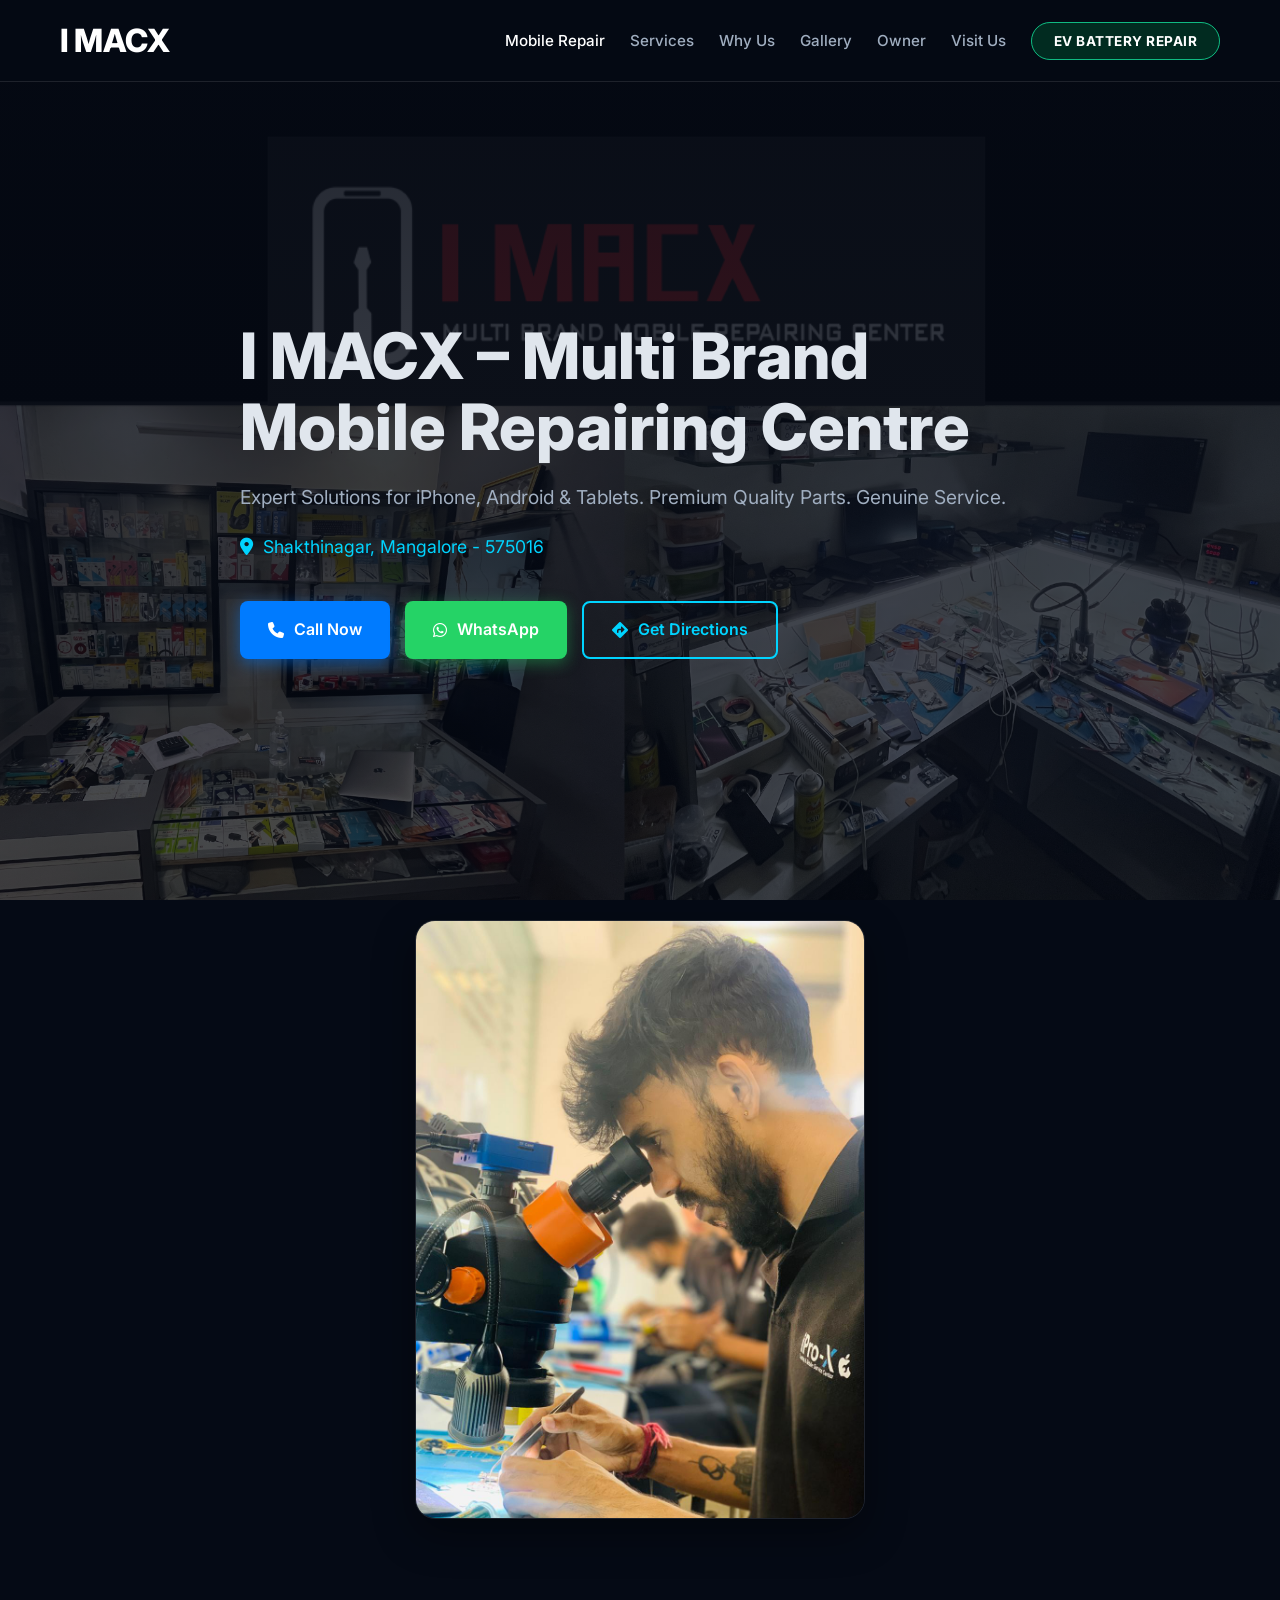
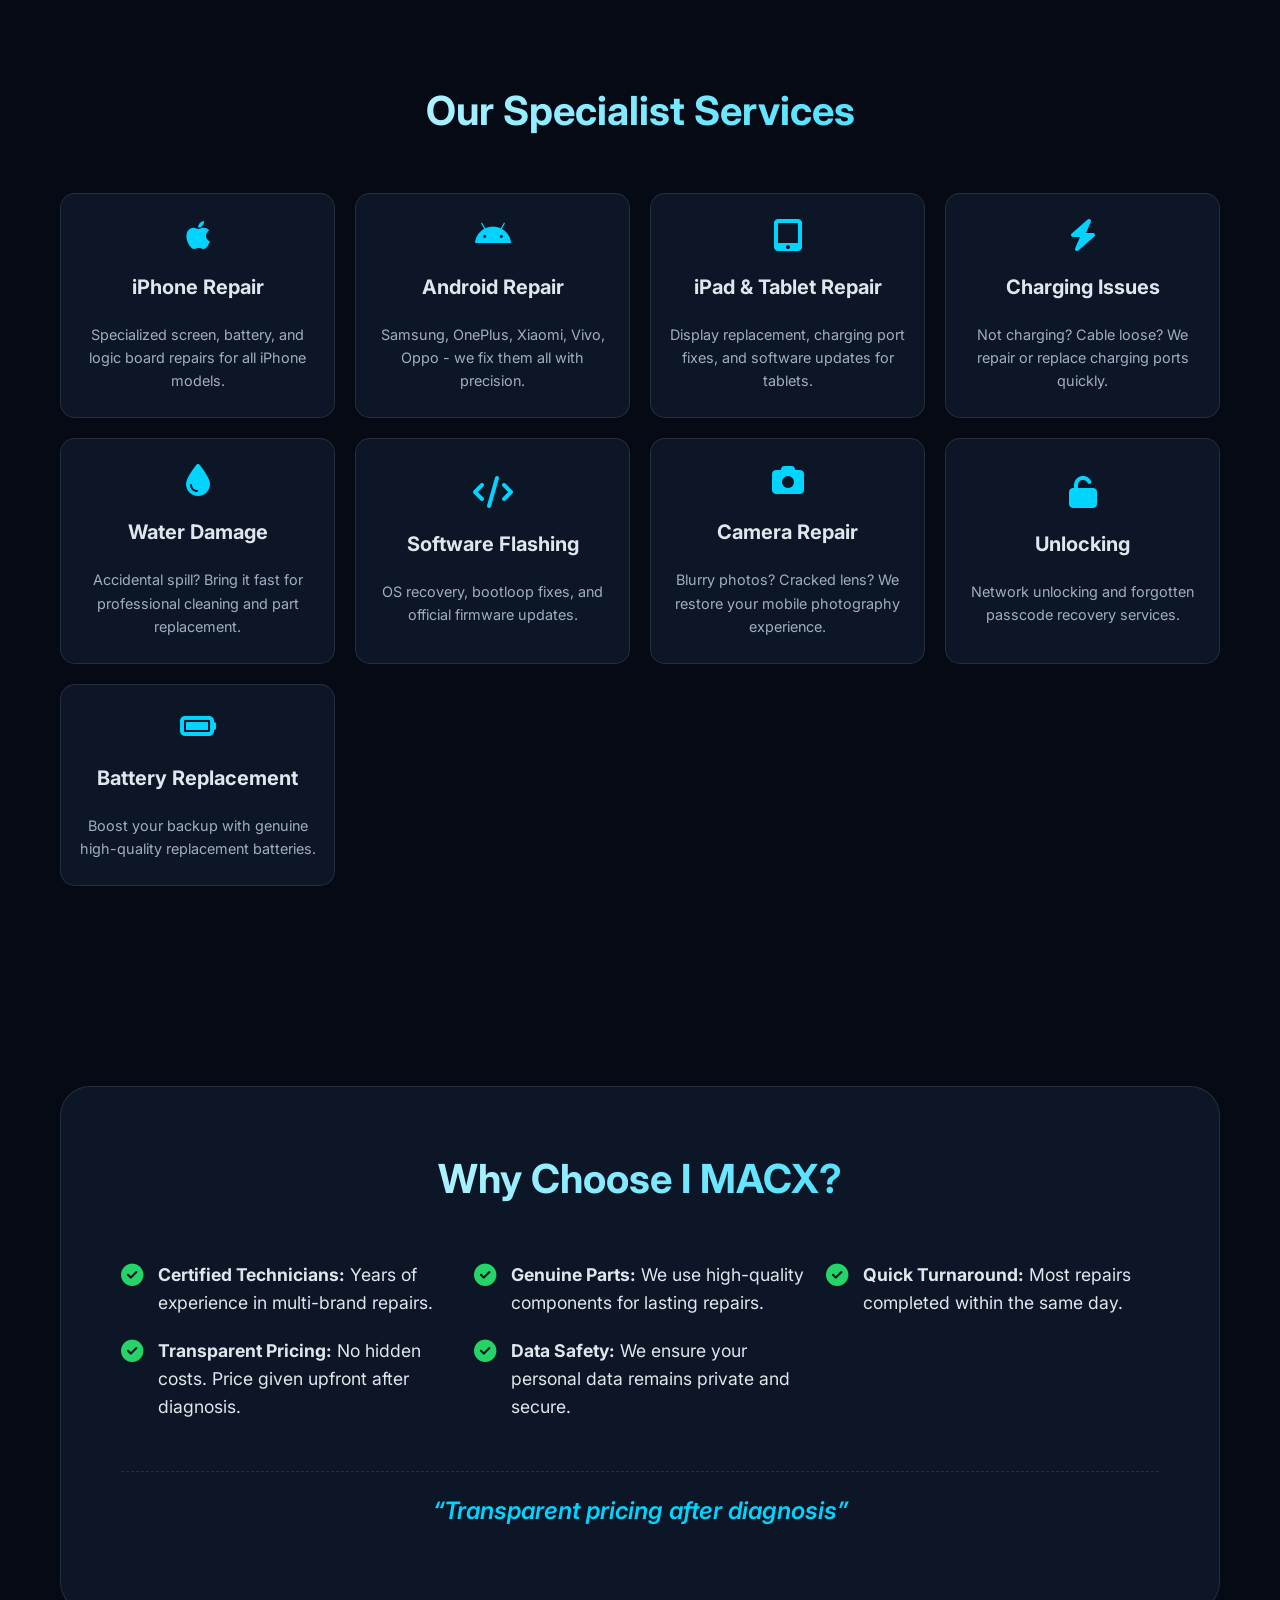
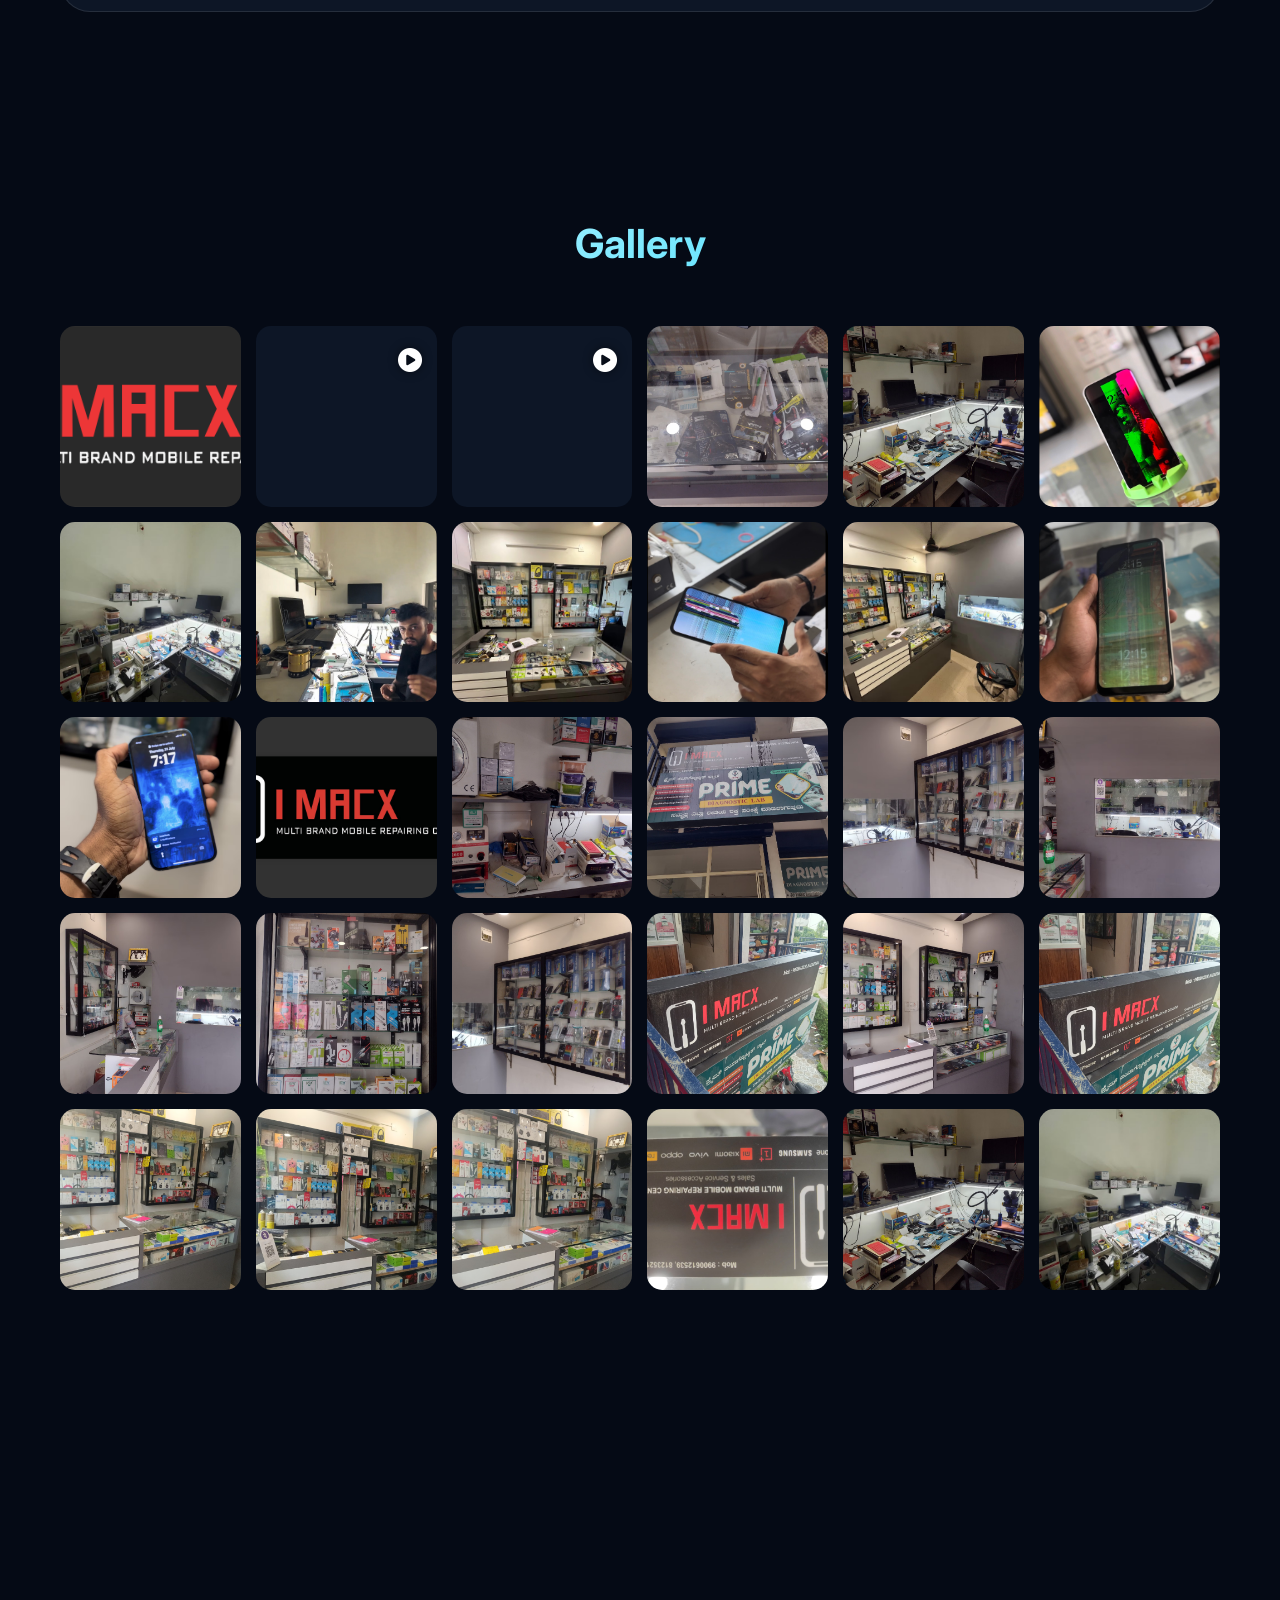
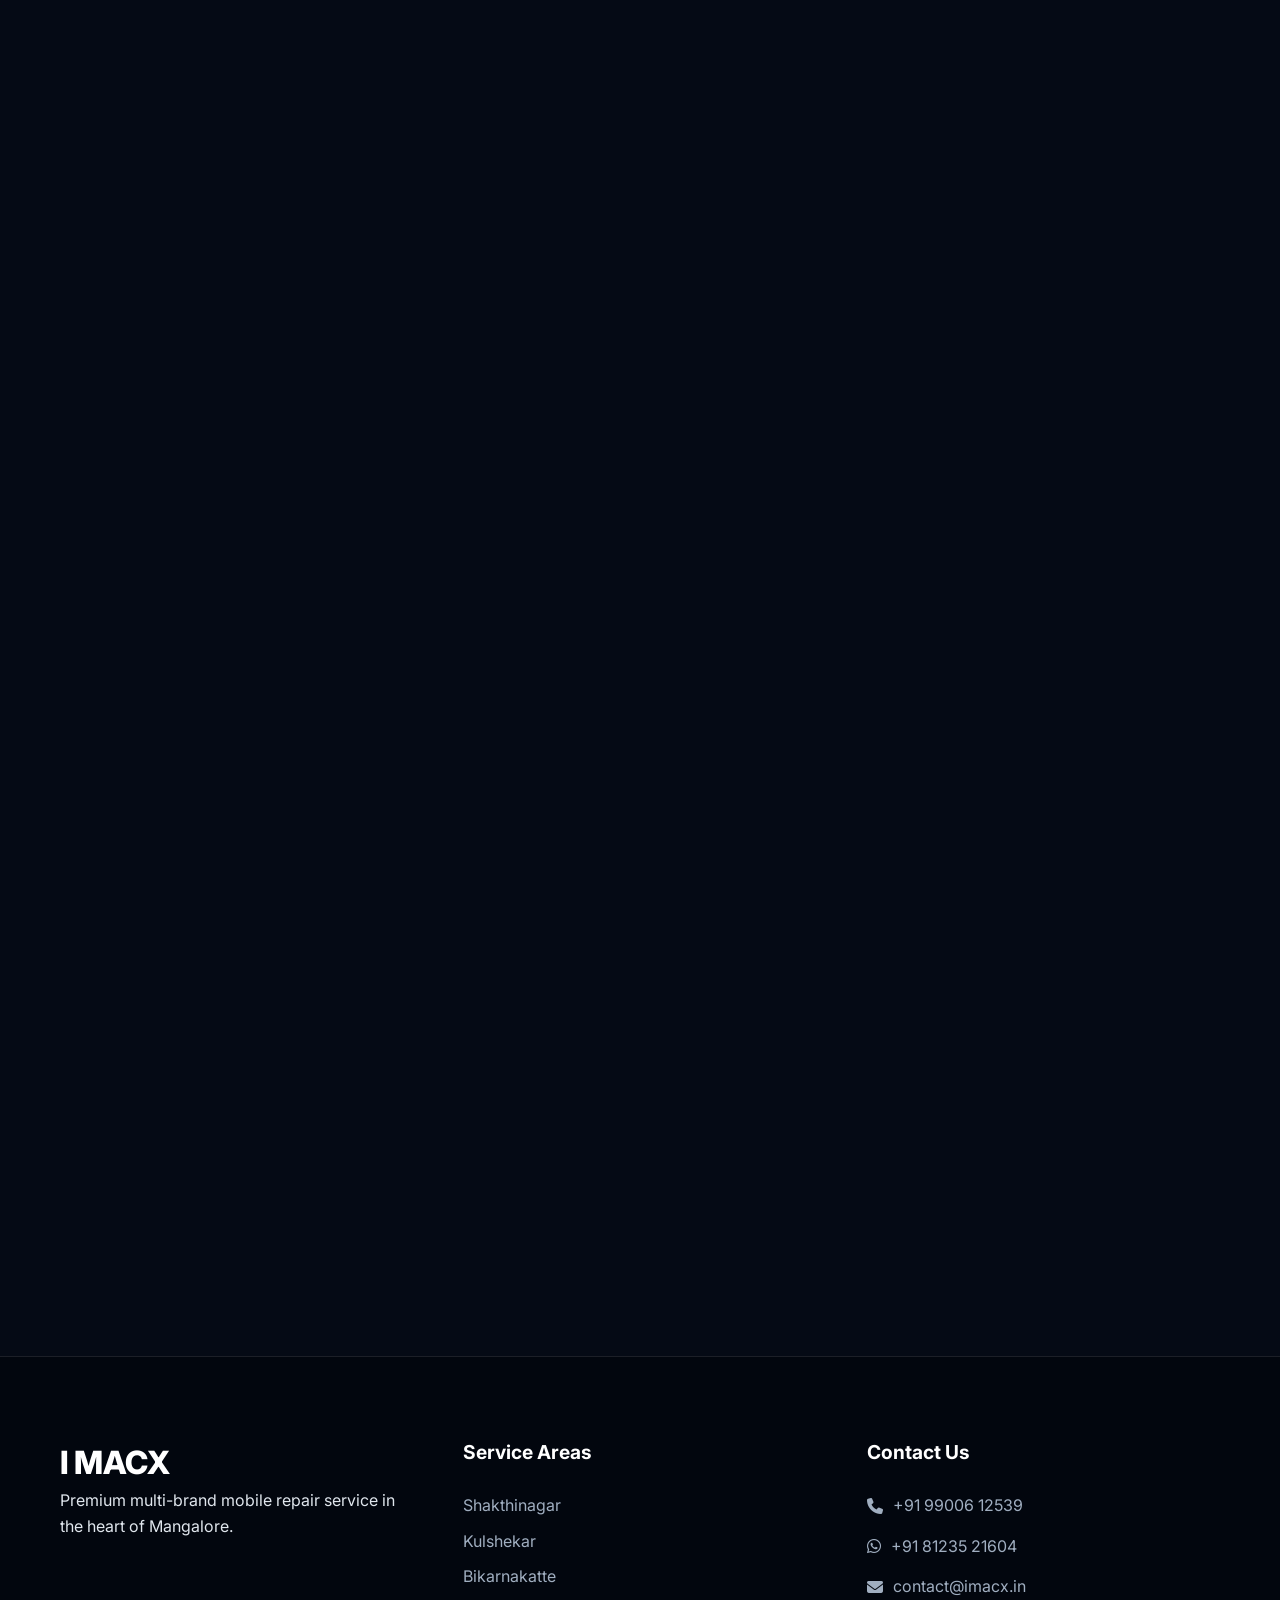
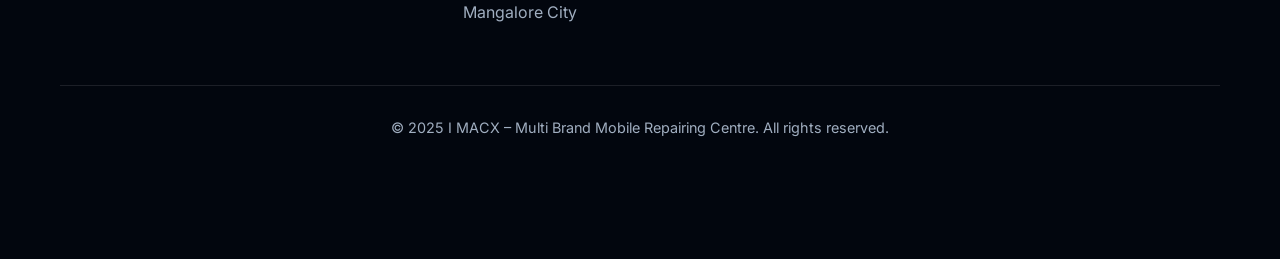
==== commit 07d0efe5: "Updated" ====
--- a/index.html
+++ b/index.html
@@ -1,1512 +1,342 @@
-<!DOCTYPE html>
-<html lang="en">
-
-<head>
-  <!-- Required meta tags -->
-  <meta charset="utf-8">
-  <meta name="viewport" content="width=device-width, initial-scale=1, shrink-to-fit=no">
-  <meta name="keywords" content="Mobile Repair, Mangalore, iPhone Repair, Android Phone, Service, Battery Repair">
-  <meta name="viewport" content="width=device-width, initial-scale=1, maximum-scale=1">
-  <meta name="author" content="Grayrids">
-  <title>I MACX - MULTI BRAND MOBILE REPAIRING CENTER</title>
-  <meta name="author" content="I MACX">
-  <meta name="description" content="Mobile & Tablet Repairing Center in Mangalore. We provide fast and reliable repair services for all major brands including iPhone, Samsung, Xiaomi, Vivo, Oppo, and more. Our expert technicians ensure quality repairs with genuine parts.">
-  <!--====== Favicon Icon ======-->
-  <link rel="shortcut icon" href="img/2.png" type="image/png">
-  <!-- Bootstrap CSS -->
-  <link rel="stylesheet" href="css/bootstrap-4.5.0.min.css">
-  <link rel="stylesheet" href="css/animate.css">
-  <link rel="stylesheet" href="css/LineIcons.2.0.css">
-  <link rel="stylesheet" href="css/owl.carousel.2.3.4.min.css">
-  <link rel="stylesheet" href="css/owl.theme.css">
-  <link rel="stylesheet" href="css/magnific-popup.css">
-  <link rel="stylesheet" href="css/nivo-lightbox.css">
-  <link rel="stylesheet" href="css/main.css">
-  <link rel="stylesheet" href="css/responsive.css">
-
-</head>
-
-<body>
-
-  <!-- Header Section Start -->
-  <header class="hero-area">
-    <div class="overlay">
-      <span></span>
-      <span></span>
-    </div>
-
-    <div class="navbar-area">
-      <div class="container">
-        <div class="row">
-          <div class="col-lg-12">
-            <nav class="navbar navbar-expand-lg">
-              <a class="navbar-brand" href="index.html">
-                <img src="img/logo.png" alt="Logo">
-              </a>
-              <button class="navbar-toggler" type="button" data-toggle="collapse" data-target="#navbarSupportedContent"
-                aria-controls="navbarSupportedContent" aria-expanded="false" aria-label="Toggle navigation">
-                <span class="toggler-icon"></span>
-                <span class="toggler-icon"></span>
-                <span class="toggler-icon"></span>
-              </button>
-
-              <div class="collapse navbar-collapse sub-menu-bar" id="navbarSupportedContent">
-                <ul id="nav" class="navbar-nav ml-auto">
-                  <li class="nav-item">
-                    <a class="page-scroll" href="tel:+919900612539">✆ +91 99006 12539</a>
-                  </li>
-                  <li class="nav-item">
-                    <a class="page-scroll" href="https://wa.me/918123521604">✉️ +91 81235 21604</a>
-                  </li>
-                  <li class="nav-item active">
-                    <a class="page-scroll" href="#home">Home</a>
-                  </li>
-                  <li class="nav-item">
-                    <a class="page-scroll" href="#services">About</a>
-                  </li>
-                  <li class="nav-item">
-                    <a class="page-scroll" href="#features">Services</a>
-                  </li>
-                  <li class="nav-item">
-                    <a class="page-scroll" href="#showcase">Showcase</a>
-                  </li>
-                  <li class="nav-item">
-                    <a class="btn btn-singin" href="https://www.ev.engineer/imacx/"
-                      rel="nofollow">EV.Engineer</a>
-                  </li>
-                </ul>
-              </div> <!-- navbar collapse -->
-            </nav> <!-- navbar -->
-          </div>
-        </div> <!-- row -->
-      </div> <!-- container -->
-    </div> <!-- navbar area -->
-
-    <div id="home">
-      <div class="container">
-        <div class="row space-100">
-          <div class="col-lg-6 col-md-12 col-xs-12">
-            <div class="contents">
-
-              <a  href="tel:+919900612539">
-              <h2 class="head-title">Call Us ✆ +91 99006 12539<br class="d-none d-xl-block">Fast. Reliable. Affordable.</h2>
-            </a>
-              <p>At I MACX, we bring years of expertise in delivering 
-              top-notch mobile repair services for a wide range of smartphones and tablets. 
-              Our repair center is trusted for its skilled 
-              professionals, fast service, and honest pricing. <br class="d-none d-xl-block"><br class="d-none d-xl-block">
-
-              We handle everything from screen replacements and battery upgrades to complex motherboard repairs and data recovery.
-           <br><br>
-          
-           
-              📍 Address 
-              </a>
-              <br>&nbsp;&nbsp;&nbsp;Opposite Classic Sapphire Apartment, 
-              <br>&nbsp;&nbsp;&nbsp;Gopalakrishna Temple Road, Shakthinagar, 
-              <br>&nbsp;&nbsp;&nbsp; Mangalore, Karnataka 575016
-
-
-              <p>
-
-              
-              </p>
-              <div class="header-button">
-                <a href="https://wa.me/918123521604" target="_blank" rel="nofollow"
-                  class="btn btn-border-filled">WhatsApp</a>
-                <a href="tel:+918123521604" class="btn btn-border-filled6 page-scroll">Call Now</a>
-              </div>
-            </div>
-          </div>
-          <div class="col-lg-6 col-md-12 col-xs-12 p-0">
-            <div class="intro-img">
-              <img src="img/assets/imacx_shop1.png" alt="">
-            </div>
-          </div>
-        </div>
-      </div>
-    </div>
-  </header>
-  <!-- Header Section End -->
-
-<!-- Video Gallery section Start -->
-  <section id="team" class="section">
-    <div class="container">
-      <!-- Start Row -->
-      <div class="row">
-        <div class="col-lg-12">
-          <div class="team-text section-header text-center">
-            <div>
-              <h2 class="section-title">Video Gallery </h2>
-        
-            </div>
-          </div>
-        </div>
-
-      </div>
-      <!-- End Row -->
-      <!-- Start Row -->
-      <div class="row">
-        <!-- Start Col -->
-        <div class="col-lg-3 col-md-6 col-xs-12 col-sm-10 mx-auto">
-          <div class="single-team">
-            <div class="team-thumb">
-              <a href="videos/1.MP4" class="read-more" target="_blank"><img src="videos/1.jpg" class="img-fluid" alt=""></a>
-            </div>
-          </div>
-        </div>
-        <!-- Start Col -->
-
-        <!-- Start Col -->
-        <div class="col-lg-3 col-md-6 col-xs-12 col-sm-10 mx-auto">
-          <div class="single-team">
-            <div class="team-thumb">
-              <a href="videos/2.MP4" class="read-more" target="_blank"><img src="videos/2.jpg" class="img-fluid" alt=""></a>
-            </div>
-          </div>
-        </div>
-        <!-- Start Col -->
-
-        <!-- Start Col -->
-        <div class="col-lg-3 col-md-6 col-xs-12 col-sm-10 mx-auto">
-          <div class="single-team">
-            <div class="team-thumb">
-              <a href="videos/3.MP4" class="read-more" target="_blank"><img src="videos/3.jpg" class="img-fluid" alt=""></a>
-            </div>
-          </div>
-        </div>
-        <!-- Start Col -->
-      
-        <!-- Start Col -->
-        <div class="col-lg-3 col-md-6 col-xs-12 col-sm-10 mx-auto">
-          <div class="single-team">
-            <div class="team-thumb">
-              <a href="videos/4.MP4" class="read-more" target="_blank"><img src="videos/4.jpg" class="img-fluid" alt=""></a>
-            </div>
-          </div>
-        </div>
-        <!-- Start Col -->
-
-
-      </div>
-      <!-- End Row -->
-    </div>
-  </section>
-  <!-- Video Gallary section End -->
-
-
-  <!-- Services Section Start -->
-  <section id="services" class="section">
-    <div class="container">
-      <div class="row justify-content-center justify-content-md-start">
-        <!-- Start Col -->
-        <div class="col-lg-4 col-md-6 col-xs-12 col-sm-10">
-          <div class="services-item text-center">
-            <div class="icon">
-              <i class="lni lni-apple"></i>
-            </div>
-            <h4>iPhone repair</h4>
-            <p>Expert repairs for all iPhone models, including screen, battery, camera, and charging issues. We use genuine Apple parts with warranty-backed service.
-            </p>
-          </div>
-        </div>
-        <!-- End Col -->
-        <!-- Start Col -->
-        <div class="col-lg-4 col-md-6 col-xs-12 col-sm-10">
-          <div class="services-item text-center">
-            <div class="icon">
-              <i class="lni lni-android"></i>
-            </div>
-            <h4>Android repair</h4>
-            <p>Fast and affordable repair solutions for Samsung, Xiaomi, OnePlus, Vivo, Oppo, and more. From cracked screens to software glitches, we’ve got you covered.
-            </p>
-          </div>
-        </div>
-        <!-- End Col -->
-        <!-- Start Col -->
-        <div class="col-lg-4 col-md-6 col-xs-12 col-sm-10">
-          <div class="services-item text-center">
-            <div class="icon">
-              <i class="lni lni-laptop-phone"></i>
-            </div>
-            <h4>Tablet repair</h4>
-            <p>Comprehensive repair services for iPads and Android tablets with quick turnaround. We fix display issues, charging problems, and damaged ports with care.
-            </p>
-          </div>
-        </div>
-        <!-- End Col -->
-
-      </div>
-    </div>
-  </section>
-  <!-- Services Section End -->
-
-
-
-  <!-- Business Plan Section Start -->
-  <section id="business-plan">
-    <div class="container">
-
-      <div class="row">
-        <!-- Start Col -->
-        <div class="col-lg-6 col-md-12 pl-0 pt-70 pr-5">
-          <div class="business-item-img">
-            <img src="img/business/business-img.png" class="img-fluid" alt="">
-          </div>
-        </div>
-        <!-- End Col -->
-        <!-- Start Col -->
-        <div class="col-lg-6 col-md-12 pl-4">
-          <div class="business-item-info">
-            <h3>Why Choose Us?</h3>
-
-            <p>
-              
-              <ul style="font-size: 18px; line-height: 1.6;">
-                <li>✅ Trained technicians for all major brands</li><br>
-                <li>✅ 100% genuine parts with warranty</li><br>
-                <li>✅ Affordable and transparent pricing</li><br>
-                <li>✅ Same-day service for most issues</li><br>
-                <li>✅ Doorstep pickup & delivery (on request)</li><br>
-                <li>✅ Customer-first service approach</li><br>
-              </ul>
-              </p>
-          </div>
-        </div>
-        <!-- End Col -->
-      </div>
-    </div>
-  </section>
-  <!-- Business Plan Section End -->
-
-
-  <!-- Cool Fetatures Section Start -->
-  <section id="features" class="section">
-    <div class="container">
-      <!-- Start Row -->
-      <div class="row">
-        <div class="col-lg-12">
-          <div class="features-text section-header text-center">
-            <div>
-              <h2 class="section-title">Services We Provide</h2>
-              <div class="desc-text">
-              <p>We handle everything from screen replacements and <br class="d-none d-md-block">battery upgrades to complex motherboard repairs and data recovery.</p>
-              </div>
-              <centre><br><br><div class="features-text section-header text-center">
-                <div class="header-button">
-                  <a href="https://www.ev.engineer/imacx/" rel="nofollow" class="btn btn-border-filled2" target="_blank">I MACX</a>
-                  <a href="https://www.ev.engineer/" rel="nofollow" class="btn btn-border-filled4" target="_blank">EV.Engineer </a>
-            </div></div></centre>
-            </div>
-          </div>
-        </div>
-
-      </div>
-      <!-- End Row -->
-      <!-- Start Row -->
-      <div class="row featured-bg">
-        <!-- Start Col -->
-        <div class="col-lg-6 col-md-6 col-xs-12 p-0">
-          <!-- Start Fetatures -->
-          <div class="feature-item featured-border1">
-            <div class="feature-icon float-left">
-              <i class="lni lni-apple"></i>
-            </div>
-            <div class="feature-info float-left">
-              <h4>🔧 iPhone Repairs</h4>
-              <p>We repair iPhone battery, display, <br class="d-none d-xl-block"> 
-                camera, charging port, and Face ID <br class="d-none d-xl-block"> 
-                issues with genuine parts.</p>
-            </div>
-          </div>
-          <!-- End Fetatures -->
-        </div>
-        <!-- End Col -->
-
-        <!-- Start Col -->
-        <div class="col-lg-6 col-md-6 col-xs-12 p-0">
-          <!-- Start Fetatures -->
-          <div class="feature-item featured-border2">
-            <div class="feature-icon float-left">
-              <i class="lni lni-android"></i>
-            </div>
-            <div class="feature-info float-left">
-              <h4>🔋 Android Repairs</h4>
-              <p>Comprehensive repairs for Samsung, <br class="d-none d-xl-block">
-                Xiaomi, OnePlus, Vivo, Realme, Oppo, <br class="d-none d-xl-block">
-                and other Android brands.
-                </p>
-            </div>
-          </div>
-          <!-- End Fetatures -->
-        </div>
-        <!-- End Col -->
-
-        <!-- Start Col -->
-        <div class="col-lg-6 col-md-6 col-xs-12 p-0">
-          <!-- Start Fetatures -->
-          <div class="feature-item featured-border1">
-            <div class="feature-icon float-left">
-              <i class="lni lni-invention"></i>
-            </div>
-            <div class="feature-info float-left">
-              <h4>💧 Water Damage Recovery</h4>
-              <p>
-                Quick diagnosis and recovery for <br class="d-none d-xl-block">
-                water-damaged phones and tablets <br class="d-none d-xl-block">
-                to restore full functionality.</p>
-            </div>
-          </div>
-          <!-- End Fetatures -->
-        </div>
-        <!-- End Col -->
-
-        <!-- Start Col -->
-        <div class="col-lg-6 col-md-6 col-xs-12 p-0">
-          <!-- Start Fetatures -->
-          <div class="feature-item featured-border2">
-            <div class="feature-icon float-left">
-              <i class="lni lni-layers"></i>
-            </div>
-            <div class="feature-info float-left">
-              <h4>⚙️ Software Issues & Flashing</h4>
-              <p>
-                We resolve boot loops, software crashes, <br class="d-none d-xl-block"> 
-                and perform secure OS flashing and updates.
-                </p>
-            </div>
-          </div>
-          <!-- End Fetatures -->
-        </div>
-        <!-- End Col -->
-
-        <!-- Start Col -->
-        <div class="col-lg-6 col-md-6 col-xs-12 p-0">
-          <!-- Start Fetatures -->
-          <div class="feature-item featured-border3">
-            <div class="feature-icon float-left">
-              <i class="lni lni-plug"></i>
-            </div>
-            <div class="feature-info float-left">
-              <h4>🔌 Charging & Power Issues</h4>
-              <p>
-                Fixing charging port damage, <br class="d-none d-xl-block">
-                power IC issues, and devices <br class="d-none d-xl-block">
-                that won’t turn on.</p>
-            </div>
-          </div>
-          <!-- End Fetatures -->
-        </div>
-        <!-- End Col -->
-
-        <!-- Start Col -->
-        <div class="col-lg-6 col-md-6 col-xs-12 p-0">
-          <!-- Start Fetatures -->
-          <div class="feature-item">
-            <div class="feature-icon float-left">
-              <i class="lni lni-camera"></i>
-            </div>
-            <div class="feature-info float-left">
-              <h4>📸 Camera Repair & Replacement</h4>
-              <p>
-                We replace faulty front/rear <br class="d-none d-xl-block">
-                cameras and fix lens or autofocus <br class="d-none d-xl-block">
-                problems for all brands.
-                </p>
-            </div>
-          </div>
-          <!-- End Fetatures -->
-        </div>
-        <!-- End Col -->
-
-        <!-- Start Col -->
-        <div class="col-lg-6 col-md-6 col-xs-12 p-0">
-          <!-- Start Fetatures -->
-          <div class="feature-item featured-border3">
-            <div class="feature-icon float-left">
-              <i class="lni lni-unlock"></i>
-            </div>
-            <div class="feature-info float-left">
-              <h4>🔐 Unlocking Services</h4>
-              <p>
-                Safe and reliable unlocking of <br class="d-none d-xl-block">
-                locked devices and forgotten <br class="d-none d-xl-block">
-                passwords without data loss.</p>
-            </div>
-          </div>
-          <!-- End Fetatures -->
-        </div>
-        <!-- End Col -->
-
-        <!-- Start Col -->
-        <div class="col-lg-6 col-md-6 col-xs-12 p-0">
-          <!-- Start Fetatures -->
-          <div class="feature-item">
-            <div class="feature-icon float-left">
-              <i class="lni lni-laptop-phone"></i>
-            </div>
-            <div class="feature-info float-left">
-              <h4>📦 Tablet & iPad Repairs</h4>
-              <p>
-                Professional repair of tablets and <br class="d-none d-xl-block">
-                iPads including screen, battery, <br class="d-none d-xl-block">
-                and charging issues.</p>
-            </div>
-          </div>
-          <!-- End Fetatures -->
-        </div>
-        <!-- End Col -->
-
-        <!-- Start Col -->
-        <div class="col-lg-6 col-md-6 col-xs-12 p-0">
-          <!-- Start Fetatures -->
-          <div class="feature-item featured-border3">
-            <div class="feature-icon float-left">
-              <i class="lni lni-mobile"></i>
-            </div>
-            <div class="feature-info float-left">
-              <h4>🔋 Battery Services</h4>
-              <p>
-                We provide original battery replacements <br class="d-none d-xl-block">
-                for smartphones and tablets with quick <br class="d-none d-xl-block">
-                turnaround and warranty.
-              </p>
-            </div>
-          </div>
-          <!-- End Fetatures -->
-        </div>
-        <!-- End Col -->
-
-
-        
-      </div>
-      <!-- End Row -->
-    </div>
-  </section>
-  <!-- Cool Fetatures Section End -->
-
-
-  <!-- Recent Showcase Section Start -->
-  <section id="showcase">
-    <div class="container-fluid right-position">
-      <!-- Start Row -->
-      <div class="row gradient-bg">
-        <div class="col-lg-12">
-          <div class="showcase-text section-header text-center">
-            <div>
-              <h2 class="section-title">Recent Works</h2>
-              <div class="desc-text">
-                <p>Lorem ipsum dolor sit amet, consectetur adipisicing elit, sed do <br class="d-none d-md-block">
-                  eiusmod tempor incididunt ut labore et dolore.</p>
-              </div>
-            </div>
-          </div>
-        </div>
-
-      </div>
-      <!-- End Row -->
-      <!-- Start Row -->
-      <div class="row justify-content-center showcase-area">
-        <div class="col-lg-12 col-md-12 col-xs-12 px-0">
-          <div class="showcase-slider owl-carousel">
-            <div class="item">
-              <div class="screenshot-thumb">
-                <img src="img/showcase/01.jpg" class="img-fluid" alt="" />
-                <div class="hover-content text-center">
-                  <div class="fancy-table">
-                    <div class="table-cell">
-                      <div class="single-text">
-                        <p>Icon , Web</p>
-                        <h5>Redesign Slack</h5>
-                      </div>
-                      <div class="zoom-icon">
-                        <a class="lightbox" href="img/showcase/01.jpg"><i class="lni lni-zoom-in"></i></a>
-                        <a href="#"><i class="lni lni-link"></i></a>
-                      </div>
-                    </div>
-                  </div>
-                </div>
-
-              </div>
-            </div>
-            <div class="item">
-              <div class="screenshot-thumb">
-                <img src="img/showcase/02.jpg" class="img-fluid" alt="" />
-                <div class="hover-content text-center">
-                  <div class="fancy-table">
-                    <div class="table-cell">
-                      <div class="single-text">
-                        <p>Icon , Web</p>
-                        <h5>Redesign Slack</h5>
-                      </div>
-                      <div class="zoom-icon">
-                        <a class="lightbox" href="img/showcase/02.jpg"><i class="lni lni-zoom-in"></i></a>
-                        <a href="#"><i class="lni lni-link"></i></a>
-                      </div>
-                    </div>
-                  </div>
-                </div>
-              </div>
-            </div>
-            <div class="item">
-              <div class="screenshot-thumb">
-                <img src="img/showcase/03.jpg" class="img-fluid" alt="" />
-                <div class="hover-content text-center">
-                  <div class="fancy-table">
-                    <div class="table-cell">
-                      <div class="single-text">
-                        <p>Icon , Web</p>
-                        <h5>Redesign Slack</h5>
-                      </div>
-                      <div class="zoom-icon">
-                        <a class="lightbox" href="img/showcase/03.jpg"><i class="lni lni-zoom-in"></i></a>
-                        <a href="#"><i class="lni lni-link"></i></a>
-                      </div>
-                    </div>
-                  </div>
-                </div>
-              </div>
-            </div>
-            <div class="item">
-              <div class="screenshot-thumb">
-                <img src="img/showcase/04.jpg" class="img-fluid" alt="" />
-                <div class="hover-content text-center">
-                  <div class="fancy-table">
-                    <div class="table-cell">
-                      <div class="single-text">
-                        <p>Icon , Web</p>
-                        <h5>Redesign Slack</h5>
-                      </div>
-                      <div class="zoom-icon">
-                        <a class="lightbox" href="img/showcase/04.jpg"><i class="lni lni-zoom-in"></i></a>
-                        <a href="#"><i class="lni lni-link"></i></a>
-                      </div>
-                    </div>
-                  </div>
-                </div>
-              </div>
-            </div>
-            <div class="item">
-              <div class="screenshot-thumb">
-                <img src="img/showcase/05.jpg" class="img-fluid" alt="" />
-                <div class="hover-content text-center">
-                  <div class="fancy-table">
-                    <div class="table-cell">
-                      <div class="single-text">
-                        <p>Icon , Web</p>
-                        <h5>Redesign Slack</h5>
-                      </div>
-                      <div class="zoom-icon">
-                        <a class="lightbox" href="img/showcase/05.jpg"><i class="lni lni-zoom-in"></i></a>
-                        <a href="#"><i class="lni lni-link"></i></a>
-                      </div>
-                    </div>
-                  </div>
-                </div>
-              </div>
-            </div>
-            <div class="item">
-              <div class="screenshot-thumb">
-                <img src="img/showcase/01.jpg" class="img-fluid" alt="" />
-                <div class="hover-content text-center">
-                  <div class="fancy-table">
-                    <div class="table-cell">
-                      <div class="single-text">
-                        <p>Icon , Web</p>
-                        <h5>Redesign Slack</h5>
-                      </div>
-                      <div class="zoom-icon">
-                        <a class="lightbox" href="img/showcase/01.jpg"><i class="lni lni-zoom-in"></i></a>
-                        <a href="#"><i class="lni lni-link"></i></a>
-                      </div>
-                    </div>
-                  </div>
-                </div>
-
-              </div>
-            </div>
-            <div class="item">
-              <div class="screenshot-thumb">
-                <img src="img/showcase/02.jpg" class="img-fluid" alt="" />
-                <div class="hover-content text-center">
-                  <div class="fancy-table">
-                    <div class="table-cell">
-                      <div class="single-text">
-                        <p>Icon , Web</p>
-                        <h5>Redesign Slack</h5>
-                      </div>
-                      <div class="zoom-icon">
-                        <a class="lightbox" href="img/showcase/02.jpg"><i class="lni lni-zoom-in"></i></a>
-                        <a href="#"><i class="lni lni-link"></i></a>
-                      </div>
-                    </div>
-                  </div>
-                </div>
-              </div>
-            </div>
-            <div class="item">
-              <div class="screenshot-thumb">
-                <img src="img/showcase/03.jpg" class="img-fluid" alt="" />
-                <div class="hover-content text-center">
-                  <div class="fancy-table">
-                    <div class="table-cell">
-                      <div class="single-text">
-                        <p>Icon , Web</p>
-                        <h5>Redesign Slack</h5>
-                      </div>
-                      <div class="zoom-icon">
-                        <a class="lightbox" href="img/showcase/03.jpg"><i class="lni lni-zoom-in"></i></a>
-                        <a href="#"><i class="lni lni-link"></i></a>
-                      </div>
-                    </div>
-                  </div>
-                </div>
-              </div>
-            </div>
-            <div class="item">
-              <div class="screenshot-thumb">
-                <img src="img/showcase/04.jpg" class="img-fluid" alt="" />
-                <div class="hover-content text-center">
-                  <div class="fancy-table">
-                    <div class="table-cell">
-                      <div class="single-text">
-                        <p>Icon , Web</p>
-                        <h5>Redesign Slack</h5>
-                      </div>
-                      <div class="zoom-icon">
-                        <a class="lightbox" href="img/showcase/04.jpg"><i class="lni lni-zoom-in"></i></a>
-                        <a href="#"><i class="lni lni-link"></i></a>
-                      </div>
-                    </div>
-                  </div>
-                </div>
-              </div>
-            </div>
-            <div class="item">
-              <div class="screenshot-thumb">
-                <img src="img/showcase/05.jpg" class="img-fluid" alt="" />
-                <div class="hover-content text-center">
-                  <div class="fancy-table">
-                    <div class="table-cell">
-                      <div class="single-text">
-                        <p>Icon , Web</p>
-                        <h5>Redesign Slack</h5>
-                      </div>
-                      <div class="zoom-icon">
-                        <a class="lightbox" href="img/showcase/05.jpg"><i class="lni lni-zoom-in"></i></a>
-                        <a href="#"><i class="lni lni-link"></i></a>
-                      </div>
-                    </div>
-                  </div>
-                </div>
-              </div>
-            </div>
-            <div class="item">
-              <div class="screenshot-thumb">
-                <img src="img/showcase/01.jpg" class="img-fluid" alt="" />
-                <div class="hover-content text-center">
-                  <div class="fancy-table">
-                    <div class="table-cell">
-                      <div class="single-text">
-                        <p>Icon , Web</p>
-                        <h5>Redesign Slack</h5>
-                      </div>
-                      <div class="zoom-icon">
-                        <a class="lightbox" href="img/showcase/01.jpg"><i class="lni lni-zoom-in"></i></a>
-                        <a href="#"><i class="lni lni-link"></i></a>
-                      </div>
-                    </div>
-                  </div>
-                </div>
-
-              </div>
-            </div>
-            <div class="item">
-              <div class="screenshot-thumb">
-                <img src="img/showcase/02.jpg" class="img-fluid" alt="" />
-                <div class="hover-content text-center">
-                  <div class="fancy-table">
-                    <div class="table-cell">
-                      <div class="single-text">
-                        <p>Icon , Web</p>
-                        <h5>Redesign Slack</h5>
-                      </div>
-                      <div class="zoom-icon">
-                        <a class="lightbox" href="img/showcase/01.jpg"><i class="lni lni-zoom-in"></i></a>
-                        <a href="#"><i class="lni lni-link"></i></a>
-                      </div>
-                    </div>
-                  </div>
-                </div>
-              </div>
-            </div>
-            <div class="item">
-              <div class="screenshot-thumb">
-                <img src="img/showcase/03.jpg" class="img-fluid" alt="" />
-                <div class="hover-content text-center">
-                  <div class="fancy-table">
-                    <div class="table-cell">
-                      <div class="single-text">
-                        <p>Icon , Web</p>
-                        <h5>Redesign Slack</h5>
-                      </div>
-                      <div class="zoom-icon">
-                        <a class="lightbox" href="img/showcase/01.jpg"><i class="lni lni-zoom-in"></i></a>
-                        <a href="#"><i class="lni lni-link"></i></a>
-                      </div>
-                    </div>
-                  </div>
-                </div>
-              </div>
-            </div>
-            <div class="item">
-              <div class="screenshot-thumb">
-                <img src="img/showcase/04.jpg" class="img-fluid" alt="" />
-                <div class="hover-content text-center">
-                  <div class="fancy-table">
-                    <div class="table-cell">
-                      <div class="single-text">
-                        <p>Icon , Web</p>
-                        <h5>Redesign Slack</h5>
-                      </div>
-                      <div class="zoom-icon">
-                        <a class="lightbox" href="img/showcase/01.jpg"><i class="lni lni-zoom-in"></i></a>
-                        <a href="#"><i class="lni lni-link"></i></a>
-                      </div>
-                    </div>
-                  </div>
-                </div>
-              </div>
-            </div>
-            <div class="item">
-              <div class="screenshot-thumb">
-                <img src="img/showcase/05.jpg" class="img-fluid" alt="" />
-                <div class="hover-content text-center">
-                  <div class="fancy-table">
-                    <div class="table-cell">
-                      <div class="single-text">
-                        <p>Icon , Web</p>
-                        <h5>Redesign Slack</h5>
-                      </div>
-                      <div class="zoom-icon">
-                        <a class="lightbox" href="img/showcase/01.jpg"><i class="lni lni-zoom-in"></i></a>
-                        <a href="#"><i class="lni lni-link"></i></a>
-                      </div>
-                    </div>
-                  </div>
-                </div>
-              </div>
-            </div>
-            <div class="item">
-              <div class="screenshot-thumb">
-                <img src="img/showcase/01.jpg" class="img-fluid" alt="" />
-                <div class="hover-content text-center">
-                  <div class="fancy-table">
-                    <div class="table-cell">
-                      <div class="single-text">
-                        <p>Icon , Web</p>
-                        <h5>Redesign Slack</h5>
-                      </div>
-                      <div class="zoom-icon">
-                        <a class="lightbox" href="img/showcase/01.jpg"><i class="lni lni-zoom-in"></i></a>
-                        <a href="#"><i class="lni lni-link"></i></a>
-                      </div>
-                    </div>
-                  </div>
-                </div>
-
-              </div>
-            </div>
-            <div class="item">
-              <div class="screenshot-thumb">
-                <img src="img/showcase/02.jpg" class="img-fluid" alt="" />
-                <div class="hover-content text-center">
-                  <div class="fancy-table">
-                    <div class="table-cell">
-                      <div class="single-text">
-                        <p>Icon , Web</p>
-                        <h5>Redesign Slack</h5>
-                      </div>
-                      <div class="zoom-icon">
-                        <a class="lightbox" href="img/showcase/01.jpg"><i class="lni lni-zoom-in"></i></a>
-                        <a href="#"><i class="lni lni-link"></i></a>
-                      </div>
-                    </div>
-                  </div>
-                </div>
-              </div>
-            </div>
-            <div class="item">
-              <div class="screenshot-thumb">
-                <img src="img/showcase/03.jpg" class="img-fluid" alt="" />
-                <div class="hover-content text-center">
-                  <div class="fancy-table">
-                    <div class="table-cell">
-                      <div class="single-text">
-                        <p>Icon , Web</p>
-                        <h5>Redesign Slack</h5>
-                      </div>
-                      <div class="zoom-icon">
-                        <a class="lightbox" href="img/showcase/01.jpg"><i class="lni lni-zoom-in"></i></a>
-                        <a href="#"><i class="lni lni-link"></i></a>
-                      </div>
-                    </div>
-                  </div>
-                </div>
-              </div>
-            </div>
-            <div class="item">
-              <div class="screenshot-thumb">
-                <img src="img/showcase/04.jpg" class="img-fluid" alt="" />
-                <div class="hover-content text-center">
-                  <div class="fancy-table">
-                    <div class="table-cell">
-                      <div class="single-text">
-                        <p>Icon , Web</p>
-                        <h5>Redesign Slack</h5>
-                      </div>
-                      <div class="zoom-icon">
-                        <a class="lightbox" href="img/showcase/01.jpg"><i class="lni lni-zoom-in"></i></a>
-                        <a href="#"><i class="lni lni-link"></i></a>
-                      </div>
-                    </div>
-                  </div>
-                </div>
-              </div>
-            </div>
-            <div class="item">
-              <div class="screenshot-thumb">
-                <img src="img/showcase/05.jpg" class="img-fluid" alt="" />
-                <div class="hover-content text-center">
-                  <div class="fancy-table">
-                    <div class="table-cell">
-                      <div class="single-text">
-                        <p>Icon , Web</p>
-                        <h5>Redesign Slack</h5>
-                      </div>
-                      <div class="zoom-icon">
-                        <a class="lightbox" href="img/showcase/01.jpg"><i class="lni lni-zoom-in"></i></a>
-                        <a href="#"><i class="lni lni-link"></i></a>
-                      </div>
-                    </div>
-                  </div>
-                </div>
-              </div>
-            </div>
-            
-          </div>
-        </div>
-      </div>
-      <!-- End Row -->
-    </div>
-  </section>
-  <!-- Recent Showcase Section End -->
-
-  <!-- Our Pricing Plan Section Start -->
-  <section id="pricing" class="section">
-    <div class="container">
-      <!-- Start Row -->
-      <div class="row">
-        <div class="col-lg-12">
-          <div class="pricing-text section-header text-center">
-            <div>
-              <h2 class="section-title">Pricing Plans</h2>
-              <div class="desc-text">
-                <p>Lorem ipsum dolor sit amet, consectetur adipisicing elit, sed do <br class="d-none d-md-block">
-                  eiusmod tempor incididunt ut labore et dolore.</p>
-              </div>
-            </div>
-          </div>
-        </div>
-
-      </div>
-      <!-- End Row -->
-      <!-- Start Row -->
-      <div class="row pricing-tables">
-        <!--  Start Col -->
-        <div class="col-lg-4 col-md-4 col-xs-12 col-sm-10 mx-auto">
-          <div class="pricing-table text-center">
-            <div class="pricing-details">
-              <h3>Free</h3>
-              <h1><span>$</span>00</h1>
-              <ul>
-                <li>Free Instalation</li>
-                <li>500MB Storage</li>
-                <li>Single User</li>
-                <li>5 GB Bandwith</li>
-                <li>Minimal Features</li>
-                <li>No Dashboard</li>
-              </ul>
-            </div>
-            <div class="plan-button">
-              <a href="#" class="btn btn-border">Purchase</a>
-            </div>
-          </div>
-        </div>
-        <!--  End Col -->
-        <!--  Start Col -->
-        <div class="col-lg-4 col-md-4 col-xs-12 col-sm-10 mx-auto">
-          <div class="pricing-table text-center">
-            <div class="pricing-details">
-              <h3>standard</h3>
-              <h1><span>$</span>19.99</h1>
-              <ul>
-                <li>Free Instalation</li>
-                <li>2 GB Storage</li>
-                <li>Upto 2 users</li>
-                <li>50 GB Bandwith</li>
-                <li>All Features</li>
-                <li>Sales Dashboard</li>
-              </ul>
-            </div>
-            <div class="plan-button">
-              <a href="#" class="btn btn-common">Purchase</a>
-            </div>
-          </div>
-        </div>
-        <!--  End Col -->
-        <!--  Start Col -->
-        <div class="col-lg-4 col-md-4 col-xs-12 col-sm-10 mx-auto">
-          <div class="pricing-table text-center">
-            <div class="pricing-details">
-              <h3>Business</h3>
-              <h1><span>$</span>29.99</h1>
-              <ul>
-                <li>Free Instalation</li>
-                <li>5 GB Storage</li>
-                <li>Upto 4 users</li>
-                <li>100 GB Bandwith</li>
-                <li>All Features</li>
-                <li>Sales Dashboard</li>
-              </ul>
-            </div>
-            <div class="plan-button">
-              <a href="#" class="btn btn-border">Purchase</a>
-            </div>
-          </div>
-        </div>
-        <!--  End Col -->
-
-      </div>
-      <!-- End Row -->
-    </div>
-  </section>
-  <!-- Our Pricing Plan Section End -->
-
-  <!-- Client Testimoninals Section Start -->
-  <section id="testimonial">
-    <div class="testimonial-video section">
-      <div class="container right-position">
-        <!-- Start Row -->
-        <div class="row">
-          <div class="col-md-12 col-sm-12">
-            <div class="video-promo-content text-center">
-
-              <a id="play-video" class="video-play-button video-popup"
-                href="https://www.youtube.com/watch?v=Y4fodpIwal8&list=RDXCElIIYx_8s&index=13">
-                <span></span>
-              </a>
-
-            </div>
-          </div>
-        </div>
-        <!-- End Row -->
-
-      </div>
-    </div>
-
-      <div class="container">
-        <!-- Start Row -->
-        <div class="row justify-content-center testimonial-area">
-          <div class="col-lg-10 col-md-12 col-sm-12 col-xs-12 pr-20 pl-20"
-            style="overflow: hidden;padding-bottom: 60px">
-            <div id="client-testimonial" class="text-center owl-carousel">
-              <div class="item">
-                <div class="testimonial-item">
-                  <div class="content-inner">
-                    <p class="description">Appropriately implement one-to-one catalysts for change <br
-                        class="d-none d-xl-block"> vis-a-vis wireless
-                      catalysts for change. Enthusiastically architect <br class="d-none d-xl-block"> adaptive e-tailers
-                      after sustainable total
-                      linkage. Appropriately <br class="d-none d-xl-block"> implement one-to-one catalysts for change.
-                    </p>
-                    <div class="author-info">
-                      <h5>Tahmina Anny ; <span> UIdeck Customer</span></h5>
-                    </div>
-                  </div>
-                  <div class="client-thumb">
-                    <img src="img/testimonial/01.png" alt="">
-                  </div>
-                </div>
-              </div>
-              <div class="item">
-                <div class="testimonial-item">
-                  <div class="content-inner">
-                    <p class="description">Appropriately implement one-to-one catalysts for change <br
-                        class="d-none d-xl-block"> vis-a-vis wireless
-                      catalysts for change. Enthusiastically architect <br class="d-none d-xl-block"> adaptive e-tailers
-                      after sustainable total
-                      linkage. Appropriately <br class="d-none d-xl-block"> implement one-to-one catalysts for change.
-                    </p>
-                    <div class="author-info">
-                      <h5>Tahmina Anny ; <span> UIdeck Customer</span></h5>
-                    </div>
-                  </div>
-                  <div class="client-thumb">
-                    <img src="img/testimonial/01.png" alt="">
-                  </div>
-                </div>
-              </div>
-              <div class="item">
-                <div class="testimonial-item">
-                  <div class="content-inner">
-                    <p class="description">Appropriately implement one-to-one catalysts for change <br
-                        class="d-none d-xl-block"> vis-a-vis wireless
-                      catalysts for change. Enthusiastically architect <br class="d-none d-xl-block"> adaptive e-tailers
-                      after sustainable total
-                      linkage. Appropriately <br class="d-none d-xl-block"> implement one-to-one catalysts for change.
-                    </p>
-                    <div class="author-info">
-                      <h5>Tahmina Anny ; <span> UIdeck Customer</span></h5>
-                    </div>
-                  </div>
-                  <div class="client-thumb">
-                    <img src="img/testimonial/01.png" alt="">
-                  </div>
-                </div>
-              </div>
-              <div class="item">
-                <div class="testimonial-item">
-                  <div class="content-inner">
-                    <p class="description">Appropriately implement one-to-one catalysts for change <br
-                        class="d-none d-xl-block"> vis-a-vis wireless
-                      catalysts for change. Enthusiastically architect <br class="d-none d-xl-block"> adaptive e-tailers
-                      after sustainable total
-                      linkage. Appropriately <br class="d-none d-xl-block"> implement one-to-one catalysts for change.
-                    </p>
-                    <div class="author-info">
-                      <h5>Tahmina Anny ; <span> UIdeck Customer</span></h5>
-                    </div>
-                  </div>
-                  <div class="client-thumb">
-                    <img src="img/testimonial/01.png" alt="">
-                  </div>
-                </div>
-              </div>
-              <div class="item">
-                <div class="testimonial-item">
-                  <div class="content-inner">
-                    <p class="description">Appropriately implement one-to-one catalysts for change <br
-                        class="d-none d-xl-block"> vis-a-vis wireless
-                      catalysts for change. Enthusiastically architect <br class="d-none d-xl-block"> adaptive e-tailers
-                      after sustainable total
-                      linkage. Appropriately <br class="d-none d-xl-block"> implement one-to-one catalysts for change.
-                    </p>
-                    <div class="author-info">
-                      <h5>Tahmina Anny ; <span> UIdeck Customer</span></h5>
-                    </div>
-                  </div>
-                  <div class="client-thumb">
-                    <img src="img/testimonial/01.png" alt="">
-                  </div>
-                </div>
-              </div>
-              <div class="item">
-                <div class="testimonial-item">
-                  <div class="content-inner">
-                    <p class="description">Appropriately implement one-to-one catalysts for change <br
-                        class="d-none d-xl-block"> vis-a-vis wireless
-                      catalysts for change. Enthusiastically architect <br class="d-none d-xl-block"> adaptive e-tailers
-                      after sustainable total
-                      linkage. Appropriately <br class="d-none d-xl-block"> implement one-to-one catalysts for change.
-                    </p>
-                    <div class="author-info">
-                      <h5>Tahmina Anny ; <span> UIdeck Customer</span></h5>
-                    </div>
-                  </div>
-                  <div class="client-thumb">
-                    <img src="img/testimonial/01.png" alt="">
-                  </div>
-                </div>
-              </div>
-
-            </div>
-          </div>
-        </div>
-        <!-- End Row -->
-      </div>
-
-
-  </section>
-
-
-  <!-- Client Testimoninals Section End -->
-
-
-  <!-- Team section Start -->
-  <section id="team" class="section">
-    <div class="container">
-      <!-- Start Row -->
-      <div class="row">
-        <div class="col-lg-12">
-          <div class="team-text section-header text-center">
-            <div>
-              <h2 class="section-title">Team Members</h2>
-              <div class="desc-text">
-                <p>Lorem ipsum dolor sit amet, consectetur adipisicing elit, sed do <br class="d-none d-md-block">
-                  eiusmod tempor incididunt ut labore et dolore.</p>
-              </div>
-            </div>
-          </div>
-        </div>
-
-      </div>
-      <!-- End Row -->
-      <!-- Start Row -->
-      <div class="row">
-        <!-- Start Col -->
-        <div class="col-lg-3 col-md-6 col-xs-12 col-sm-10 mx-auto">
-          <div class="single-team">
-            <div class="team-thumb">
-              <img src="img/team/01.jpg" class="img-fluid" alt="">
-            </div>
-
-            <div class="team-details">
-              <div class="team-social-icons">
-                <ul class="social-list">
-                  <li><a href="#"><i class="lni lni-facebook-filled"></i></a></li>
-                  <li><a href="#"><i class="lni lni-twitter-filled"></i></a></li>
-                  <li><a href="#"><i class="lni lni-google"></i></a></li>
-                </ul>
-              </div>
-              <div class="team-inner text-center">
-                <h5 class="team-title">Patric Green</h5>
-                <p>Lead Designer</p>
-              </div>
-            </div>
-          </div>
-        </div>
-        <!-- Start Col -->
-
-        <!-- Start Col -->
-        <div class="col-lg-3 col-md-6 col-xs-12 col-sm-10 mx-auto">
-          <div class="single-team">
-            <div class="team-thumb">
-              <img src="img/team/02.jpg" class="img-fluid" alt="">
-            </div>
-
-            <div class="team-details">
-              <div class="team-social-icons">
-                <ul class="social-list">
-                  <li><a href="#"><i class="lni lni-facebook-filled"></i></a></li>
-                  <li><a href="#"><i class="lni lni-twitter-filled"></i></a></li>
-                  <li><a href="#"><i class="lni lni-google"></i></a></li>
-                </ul>
-              </div>
-              <div class="team-inner text-center">
-                <h5 class="team-title">Celina D Cruze</h5>
-                <p>Front-end Developer</p>
-              </div>
-            </div>
-          </div>
-        </div>
-        <!-- Start Col -->
-
-        <!-- Start Col -->
-        <div class="col-lg-3 col-md-6 col-xs-12 col-sm-10 mx-auto">
-          <div class="single-team">
-            <div class="team-thumb">
-              <img src="img/team/03.jpg" class="img-fluid" alt="">
-            </div>
-
-            <div class="team-details">
-              <div class="team-social-icons">
-                <ul class="social-list">
-                  <li><a href="#"><i class="lni lni-facebook-filled"></i></a></li>
-                  <li><a href="#"><i class="lni lni-twitter-filled"></i></a></li>
-                  <li><a href="#"><i class="lni lni-google"></i></a></li>
-                </ul>
-              </div>
-              <div class="team-inner text-center">
-                <h5 class="team-title">Daryl Dixon</h5>
-                <p>Content Writer</p>
-              </div>
-            </div>
-          </div>
-        </div>
-        <!-- Start Col -->
-
-        <!-- Start Col -->
-        <div class="col-lg-3 col-md-6 col-xs-12 col-sm-10 mx-auto">
-          <div class="single-team">
-            <div class="team-thumb">
-              <img src="img/team/04.jpg" class="img-fluid" alt="">
-            </div>
-
-            <div class="team-details">
-              <div class="team-social-icons">
-                <ul class="social-list">
-                  <li><a href="#"><i class="lni lni-facebook-filled"></i></a></li>
-                  <li><a href="#"><i class="lni lni-twitter-filled"></i></a></li>
-                  <li><a href="#"><i class="lni lni-google"></i></a></li>
-                </ul>
-              </div>
-              <div class="team-inner text-center">
-                <h5 class="team-title">Mark Parker</h5>
-                <p>Support Engineer</p>
-              </div>
-            </div>
-          </div>
-        </div>
-        <!-- Start Col -->
-
-
-      </div>
-      <!-- End Row -->
-    </div>
-  </section>
-  <!-- Team section End -->
-
-
-  <!-- Blog Section -->
-  <section id="blog" class="section">
-    <!-- Container Starts -->
-    <div class="container">
-      <!-- Start Row -->
-      <div class="row">
-        <div class="col-lg-12">
-          <div class="blog-text section-header text-center">
-            <div>
-              <h2 class="section-title">Latest Blog Posts</h2>
-              <div class="desc-text">
-                <p>Lorem ipsum dolor sit amet, consectetur adipisicing elit, sed do <br class="d-none d-md-block">
-                  eiusmod tempor incididunt ut labore et dolore.</p>
-              </div>
-            </div>
-          </div>
-        </div>
-
-      </div>
-      <!-- End Row -->
-      <!-- Start Row -->
-      <div class="row justify-content-center justify-content-md-start">
-        <!-- Start Col -->
-        <div class="col-lg-4 col-md-6 col-sm-10 col-xs-12 blog-item">
-          <!-- Blog Item Starts -->
-          <div class="blog-item-wrapper">
-            <div class="blog-item-img">
-              <a href="single-post.html">
-                <img src="img/blog/01.jpg" class="img-fluid" alt="">
-              </a>
-            </div>
-            <div class="blog-item-text">
-              <h3><a href="single-post.html">How Slick Will Transform <br class="d-none d-xl-block">Your Business</a>
-              </h3>
-              <p>Lorem Ipsum is simply dummy text of the printing and typesetting industry. Lorem Ipsum has been the
-                industry.</p>
-              <a href="" class="read-more">5 Min read</a>
-            </div>
-            <div class="author">
-              <span class="name"><i class="lni lni-user"></i><a href="#">Posted by Admin</a></span>
-              <span class="date float-right"><i class="lni lni-calendar"></i><a href="#">10 April, 2020</a></span>
-            </div>
-          </div>
-          <!-- Blog Item Wrapper Ends-->
-        </div>
-        <!-- End Col -->
-        <!-- Start Col -->
-        <div class="col-lg-4 col-md-6 col-sm-10 col-xs-12 blog-item">
-          <!-- Blog Item Starts -->
-          <div class="blog-item-wrapper">
-            <div class="blog-item-img">
-              <a href="single-post.html">
-                <img src="img/blog/02.jpg" class="img-fluid" alt="">
-              </a>
-            </div>
-            <div class="blog-item-text">
-              <h3><a href="single-post.html">Growth Techniques for <br class="d-none d-xl-block">New Startups</a></h3>
-              <p>Lorem Ipsum is simply dummy text of the printing and typesetting industry. Lorem Ipsum has been the
-                industry.</p>
-              <a href="" class="read-more">5 Min read</a>
-            </div>
-            <div class="author">
-              <span class="name"><i class="lni lni-user"></i><a href="#">Posted by Admin</a></span>
-              <span class="date float-right"><i class="lni lni-calendar"></i><a href="#">10 April, 2020</a></span>
-            </div>
-          </div>
-          <!-- Blog Item Wrapper Ends-->
-        </div>
-        <!-- End Col -->
-        <!-- Start Col -->
-        <div class="col-lg-4 col-md-6 col-sm-10 col-xs-12 blog-item">
-          <!-- Blog Item Starts -->
-          <div class="blog-item-wrapper">
-            <div class="blog-item-img">
-              <a href="single-post.html">
-                <img src="img/blog/03.jpg" class="img-fluid" alt="">
-              </a>
-            </div>
-            <div class="blog-item-text">
-              <h3><a href="single-post.html">Writing Professional <br class="d-none d-xl-block">Emails to Customers</a>
-              </h3>
-              <p>Lorem Ipsum is simply dummy text of the printing and typesetting industry. Lorem Ipsum has been the
-                industry.</p>
-              <a href="" class="read-more">5 Min read</a>
-            </div>
-            <div class="author">
-              <span class="name"><i class="lni lni-user"></i><a href="#">Posted by Admin</a></span>
-              <span class="date float-right"><i class="lni lni-calendar"></i><a href="#">10 April, 2020</a></span>
-            </div>
-          </div>
-          <!-- Blog Item Wrapper Ends-->
-        </div>
-        <!-- End Col -->
-
-      </div>
-      <!-- End Row -->
-<br><br><br><br>
-      <div class="row">
-        <div class="col-lg-12">
-          <div class="blog-text section-header text-center">
-            <div>
-              <h2 class="section-title">Address / Location Map</h2>
-              <div class="desc-text">
-                <p>Opposite Classic Sapphire Apartment, Gopalakrishna Temple Road, Shakthinagar, Mangalore, Karnataka 575016</p>
-              </div>
-            </div>
-          </div>
-        </div>
-
-      </div>
-      <iframe src="https://www.google.com/maps/embed?pb=!1m18!1m12!1m3!1d3889.1463418046983!2d74.8764405!3d12.898309999999999!2m3!1f0!2f0!3f0!3m2!1i1024!2i768!4f13.1!3m3!1m2!1s0x3ba3591990a203cf%3A0xd906d60abf2fcc12!2sI%20MACX%20-%20MULTI%20BRAND%20MOBILE%20REPAIRING%20CENTER!5e0!3m2!1sen!2sin!4v1747928254705!5m2!1sen!2sin" width="100%" height="450" style="border:0;" allowfullscreen="" loading="lazy" referrerpolicy="no-referrer-when-downgrade"></iframe>
-
-    </div>
-  </section>
-  <!-- blog Section End -->
-
-  
-
-  <!-- Footer Section Start -->
-  <footer>
-    <!-- Footer Area Start -->
-    <section id="footer-Content">
-      <div class="container">
-        
-        <!-- Start Row -->
-        <div class="row">
-
-          <!-- Start Col -->
-          <div class="col-lg-3 col-md-6 col-sm-6 col-xs-6 col-mb-12">
-
-            <div class="footer-logo">
-              <img src="img/footer-logo.png" alt="">
-            </div>
-          </div>
-          <!-- End Col -->
-          <!-- Start Col -->
-          <div class="col-lg-2 col-md-6 col-sm-6 col-xs-6 col-mb-12">
-            <div class="widget">
-              <h3 class="block-title">Company</h3>
-              <ul class="menu">
-                <li><a href="#"> - About Us</a></li>
-                <li><a href="#">- Career</a></li>
-                <li><a href="#">- Blog</a></li>
-                <li><a href="#">- Press</a></li>
-              </ul>
-            </div>
-          </div>
-          <!-- End Col -->
-          <!-- Start Col -->
-          <div class="col-lg-2 col-md-6 col-sm-6 col-xs-6 col-mb-12">
-            <div class="widget">
-              <h3 class="block-title">Product</h3>
-              <ul class="menu">
-                <li><a href="#"> - Customer Service</a></li>
-                <li><a href="#">- Enterprise</a></li>
-                <li><a href="#">- Price</a></li>
-                <li><a href="#">- Scurity</a></li>
-                <li><a href="#">- Why SLICK?</a></li>
-              </ul>
-            </div>
-          </div>
-          <!-- End Col -->
-          <!-- Start Col -->
-          <div class="col-lg-2 col-md-6 col-sm-6 col-xs-6 col-mb-12">
-            <div class="widget">
-              <h3 class="block-title">Download App</h3>
-              <ul class="menu">
-                <li><a href="#"> - Android App</a></li>
-                <li><a href="#">- IOS App</a></li>
-                <li><a href="#">- Windows App</a></li>
-                <li><a href="#">- Play Store</a></li>
-                <li><a href="#">- IOS Store</a></li>
-              </ul>
-            </div>
-          </div>
-          <!-- End Col -->
-          <!-- Start Col -->
-          <div class="col-lg-3 col-md-6 col-sm-6 col-xs-6 col-mb-12">
-            <div class="widget">
-              <h3 class="block-title">Subscribe Now</h3>
-              <p>Appropriately implement calysts for change visa wireless catalysts for change. </p>
-              <div class="subscribe-area">
-                <input type="email" class="form-control" placeholder="Enter Email">
-                <span><i class="lni lni-chevron-right"></i></span>
-              </div>
-            </div>
-          </div>
-          <!-- End Col -->
-        </div>
-        <!-- End Row -->
-      </div>
-      <!-- Copyright Start  -->
-
-      <div class="copyright">
-        <div class="container">
-          <!-- Star Row -->
-          <div class="row">
-            <div class="col-md-12">
-              <div class="site-info text-center">
-                <p>Crafted by <a href="http://uideck.com" rel="nofollow">UIdeck</a></p>
-              </div>
-
-            </div>
-            <!-- End Col -->
-          </div>
-          <!-- End Row -->
-        </div>
-      </div>
-      <!-- Copyright End -->
-    </section>
-    <!-- Footer area End -->
-
-  </footer>
-  <!-- Footer Section End -->
-
-
-  <!-- Go To Top Link -->
-  <a href="#" class="back-to-top">
-    <i class="lni lni-chevron-up"></i>
-  </a>
-
-  <!-- Preloader -->
-  <div id="preloader">
-    <div class="loader" id="loader-1"></div>
-  </div>
-  <!-- End Preloader -->
-
-  <!-- jQuery first, then Tether, then Bootstrap JS. -->
-  <script src="js/vendor/modernizr-3.7.1.min.js"></script>
-  <script src="js/vendor/jquery-3.5.1-min.js"></script>
-  <script src="js/popper.min.js"></script>
-  <script src="js/bootstrap-4.5.0.min.js"></script>
-  <script src="js/owl.carousel.2.3.4.min.js"></script>
-  <script src="js/nivo-lightbox.js"></script>
-  <script src="js/jquery.magnific-popup.min.js"></script>
-  <script src="js/form-validator.min.js"></script>
-  <script src="js/contact-form-script.js"></script>
-  <script src="js/main.js"></script>
-
-</body>
-
-</html>
+<!DOCTYPE html>
+<html lang="en">
+
+<head>
+    <meta charset="UTF-8">
+    <meta name="viewport" content="width=device-width, initial-scale=1.0">
+    <title>I MACX – Multi Brand Mobile Repairing Centre | iPhone & Android Repair Mangalore</title>
+
+    <!-- SEO Meta Tags -->
+    <meta name="description"
+        content="I MACX is the leading multi-brand mobile repairing centre in Mangalore. Specializing in iPhone repair, Android repair, iPad/tablet repair, water damage, and battery replacement in Shakthinagar, Mangalore.">
+    <meta name="keywords"
+        content="mobile repair mangalore, iphone repair mangalore, android repair mangalore, shakthinagar mobile repair, ipad repair mangalore, mobile service mangalore, screen replacement mangalore">
+    <meta name="author" content="I MACX">
+
+    <!-- Open Graph / Facebook -->
+    <meta property="og:type" content="website">
+    <meta property="og:url" content="https://imacxrepair.com/">
+    <meta property="og:title" content="I MACX – Best Mobile Repairing Centre in Mangalore">
+    <meta property="og:description"
+        content="Expert repair services for iPhone, Android, iPads and more. Visit I MACX in Shakthinagar, Mangalore. Professional service, transparent pricing.">
+    <meta property="og:image" content="https://imacxrepair.com/public/assets/og-image.jpg">
+
+    <!-- Twitter -->
+    <meta property="twitter:card" content="summary_large_image">
+    <meta property="twitter:title" content="I MACX – Best Mobile Repairing Centre in Mangalore">
+    <meta property="twitter:description"
+        content="Expert repair services for iPhone, Android, iPads and more. Visit I MACX in Shakthinagar, Mangalore.">
+
+    <!-- Favicon -->
+    <link rel="icon" type="image/png" href="favicon.png">
+
+    <!-- Fonts -->
+    <link rel="preconnect" href="https://fonts.googleapis.com">
+    <link rel="preconnect" href="https://fonts.gstatic.com" crossorigin>
+    <link href="https://fonts.googleapis.com/css2?family=Inter:wght@300;400;500;600;700;800&display=swap"
+        rel="stylesheet">
+
+    <!-- Font Awesome for Icons -->
+    <link rel="stylesheet" href="https://cdnjs.cloudflare.com/ajax/libs/font-awesome/6.4.0/css/all.min.css">
+
+    <link rel="stylesheet" href="styles.css">
+
+    <!-- JSON-LD LocalBusiness Schema -->
+    <script type="application/ld+json">
+    {
+      "@context": "https://schema.org",
+      "@type": "LocalBusiness",
+      "name": "I MACX – Multi Brand Mobile Repairing Centre",
+      "image": "https://imacxrepair.com/public/assets/logo.png",
+      "@id": "https://imacxrepair.com/",
+      "url": "https://imacxrepair.com/",
+      "telephone": "+919900612539",
+      "address": {
+        "@type": "PostalAddress",
+        "streetAddress": "Shakthinagar",
+        "addressLocality": "Mangalore",
+        "addressRegion": "KA",
+        "postalCode": "575016",
+        "addressCountry": "IN"
+      },
+      "geo": {
+        "@type": "GeoCoordinates",
+        "latitude": 12.87,
+        "longitude": 74.88
+      },
+      "openingHoursSpecification": {
+        "@type": "OpeningHoursSpecification",
+        "dayOfWeek": [
+          "Monday",
+          "Tuesday",
+          "Wednesday",
+          "Thursday",
+          "Friday",
+          "Saturday"
+        ],
+        "opens": "10:00",
+        "closes": "20:00"
+      },
+      "sameAs": [
+        "https://www.facebook.com/imacx",
+        "https://www.instagram.com/imacx"
+      ]
+    }
+    </script>
+</head>
+
+<body class="dark-theme">
+    <!-- Header / Nav -->
+    <header class="main-header">
+        <nav class="container">
+            <div class="logo">
+                <a href="#hero" class="text-logo">I MACX</a>
+            </div>
+
+            <ul class="nav-links">
+                <li><a href="#hero" class="active">Mobile Repair</a></li>
+                <li><a href="#services">Services</a></li>
+                <li><a href="#why-us">Why Us</a></li>
+                <li><a href="#gallery">Gallery</a></li>
+                <li><a href="#owner">Owner</a></li>
+                <li><a href="#location">Visit Us</a></li>
+                <li><a href="https://ev.engineer" target="_blank" class="btn-ev">EV Battery Repair</a></li>
+            </ul>
+
+            <div class="hamburger">
+                <span></span>
+                <span></span>
+                <span></span>
+            </div>
+        </nav>
+    </header>
+
+    <main>
+        <!-- Hero Section -->
+        <section id="hero" class="hero-section">
+            <div class="container">
+                <div class="hero-content reveal">
+                    <h1>I MACX – Multi Brand Mobile Repairing Centre</h1>
+                    <p class="subheadline">Expert Solutions for iPhone, Android & Tablets. Premium Quality Parts.
+                        Genuine Service.</p>
+                    <p class="address"><i class="fas fa-map-marker-alt"></i> Shakthinagar, Mangalore - 575016</p>
+
+                    <div class="cta-group">
+                        <a href="tel:+919900612539" class="btn btn-primary"><i class="fas fa-phone"></i> Call Now</a>
+                        <a href="https://wa.me/918123521604" class="btn btn-success"><i class="fab fa-whatsapp"></i>
+                            WhatsApp</a>
+                        <a href="https://maps.app.goo.gl/example" target="_blank" class="btn btn-outline"><i
+                                class="fas fa-directions"></i> Get Directions</a>
+                    </div>
+                </div>
+            </div>
+            <div class="hero-bg-image" style="background-image: url('public/images/imacx_shop1.png');"></div>
+            <div class="hero-overlay"></div>
+        </section>
+
+        <!-- Featured Section -->
+        <section class="featured-image-section">
+            <div class="container">
+                <div class="featured-img-wrapper reveal">
+                    <img src="public/images/Rakshith.jpeg" alt="Rakshith at work" class="featured-img">
+                </div>
+            </div>
+        </section>
+
+        <!-- Services Section -->
+        <section id="services" class="services-section section-padding">
+            <div class="container">
+                <h2 class="section-title reveal">Our Specialist Services</h2>
+                <div class="services-grid">
+                    <div class="service-card reveal">
+                        <i class="fab fa-apple"></i>
+                        <h3>iPhone Repair</h3>
+                        <p>Specialized screen, battery, and logic board repairs for all iPhone models.</p>
+                    </div>
+                    <div class="service-card reveal">
+                        <i class="fab fa-android"></i>
+                        <h3>Android Repair</h3>
+                        <p>Samsung, OnePlus, Xiaomi, Vivo, Oppo - we fix them all with precision.</p>
+                    </div>
+                    <div class="service-card reveal">
+                        <i class="fas fa-tablet-alt"></i>
+                        <h3>iPad & Tablet Repair</h3>
+                        <p>Display replacement, charging port fixes, and software updates for tablets.</p>
+                    </div>
+                    <div class="service-card reveal">
+                        <i class="fas fa-bolt"></i>
+                        <h3>Charging Issues</h3>
+                        <p>Not charging? Cable loose? We repair or replace charging ports quickly.</p>
+                    </div>
+                    <div class="service-card reveal">
+                        <i class="fas fa-tint"></i>
+                        <h3>Water Damage</h3>
+                        <p>Accidental spill? Bring it fast for professional cleaning and part replacement.</p>
+                    </div>
+                    <div class="service-card reveal">
+                        <i class="fas fa-code"></i>
+                        <h3>Software Flashing</h3>
+                        <p>OS recovery, bootloop fixes, and official firmware updates.</p>
+                    </div>
+                    <div class="service-card reveal">
+                        <i class="fas fa-camera"></i>
+                        <h3>Camera Repair</h3>
+                        <p>Blurry photos? Cracked lens? We restore your mobile photography experience.</p>
+                    </div>
+                    <div class="service-card reveal">
+                        <i class="fas fa-unlock"></i>
+                        <h3>Unlocking</h3>
+                        <p>Network unlocking and forgotten passcode recovery services.</p>
+                    </div>
+                    <div class="service-card reveal">
+                        <i class="fas fa-battery-full"></i>
+                        <h3>Battery Replacement</h3>
+                        <p>Boost your backup with genuine high-quality replacement batteries.</p>
+                    </div>
+                </div>
+            </div>
+        </section>
+
+        <!-- Why Choose Us -->
+        <section id="why-us" class="why-us-section section-padding">
+            <div class="container">
+                <div class="why-us-wrapper reveal">
+                    <h2 class="section-title">Why Choose I MACX?</h2>
+                    <ul class="why-list">
+                        <li><i class="fas fa-check-circle"></i> <span><strong>Certified Technicians:</strong> Years of
+                                experience in multi-brand repairs.</span></li>
+                        <li><i class="fas fa-check-circle"></i> <span><strong>Genuine Parts:</strong> We use
+                                high-quality components for lasting repairs.</span></li>
+                        <li><i class="fas fa-check-circle"></i> <span><strong>Quick Turnaround:</strong> Most repairs
+                                completed within the same day.</span></li>
+                        <li><i class="fas fa-check-circle"></i> <span><strong>Transparent Pricing:</strong> No hidden
+                                costs. Price given upfront after diagnosis.</span></li>
+                        <li><i class="fas fa-check-circle"></i> <span><strong>Data Safety:</strong> We ensure your
+                                personal data remains private and secure.</span></li>
+                    </ul>
+                    <div class="pricing-note">
+                        <p class="note-text">“Transparent pricing after diagnosis”</p>
+                    </div>
+                </div>
+            </div>
+        </section>
+
+        <!-- Gallery Section -->
+        <section id="gallery" class="gallery-section section-padding">
+            <div class="container">
+                <h2 class="section-title reveal">Gallery</h2>
+                <div id="gallery-grid" class="gallery-grid reveal">
+                    <!-- Images will be loaded via JS -->
+                    <div class="gallery-loader">Loading gallery...</div>
+                </div>
+            </div>
+        </section>
+
+        <!-- Owner Section -->
+        <section id="owner" class="owner-section section-padding">
+            <div class="container">
+                <div class="owner-card reveal">
+                    <div class="owner-img">
+                        <img src="public/images/Rakshith.jpeg" alt="Rakshith - I MACX Owner">
+                    </div>
+                    <div class="owner-info">
+                        <h2>Rakshith</h2>
+                        <p class="role">Proprietor & Lead Technician</p>
+                        <ul class="contact-details">
+                            <li><i class="fas fa-phone"></i> +91 99006 12539</li>
+                            <li><i class="fab fa-whatsapp"></i> +91 81235 21604</li>
+                            <li><i class="fas fa-clock"></i> Mon - Sat: 10:00 AM - 08:00 PM</li>
+                        </ul>
+                        <div class="owner-ctas">
+                            <a href="tel:+919900612539" class="btn btn-sm btn-primary">Call Now</a>
+                            <a href="https://wa.me/918123521604" class="btn btn-sm btn-success">WhatsApp</a>
+                        </div>
+                    </div>
+                </div>
+            </div>
+        </section>
+
+        <!-- Location Section -->
+        <section id="location" class="location-section section-padding">
+            <div class="container">
+                <h2 class="section-title reveal">Visit Our Shop</h2>
+                <div class="location-wrapper reveal">
+                    <div class="map-container">
+                        <!-- Placeholder for Google Map Embed -->
+                        <iframe
+                            src="https://www.google.com/maps/embed?pb=!1m18!1m12!1m3!1d3889.349607871408!2d74.8768!3d12.88!2m3!1f0!2f0!3f0!3m2!1i1024!2i768!4f13.1!3m3!1m2!1s0x3ba3599999999999%3A0x0!2sShakthinagar%2C%20Mangalore!5e0!3m2!1sen!2sin!4v1620000000000!5m2!1sen!2sin"
+                            width="100%" height="450" style="border:0;" allowfullscreen="" loading="lazy"></iframe>
+                    </div>
+                    <div class="address-box">
+                        <h3>I MACX</h3>
+                        <p>1st Floor, Near Shakthinagar Bus Stop,</p>
+                        <p>Shakthinagar, Mangalore, KA 575016</p>
+                        <a href="https://maps.app.goo.gl/example" target="_blank" class="btn btn-outline btn-full">
+                            <i class="fas fa-map-marked-alt"></i> Open in Google Maps
+                        </a>
+                    </div>
+                </div>
+            </div>
+        </section>
+    </main>
+
+    <!-- Footer -->
+    <footer class="main-footer">
+        <div class="container">
+            <div class="footer-grid">
+                <div class="footer-about">
+                    <div class="footer-logo">
+                        <a href="#hero" class="text-logo">I MACX</a>
+                    </div>
+                    <p>Premium multi-brand mobile repair service in the heart of Mangalore.</p>
+                </div>
+                <div class="footer-links">
+                    <h4>Service Areas</h4>
+                    <ul>
+                        <li>Shakthinagar</li>
+                        <li>Kulshekar</li>
+                        <li>Bikarnakatte</li>
+                        <li>Mangalore City</li>
+                    </ul>
+                </div>
+                <div class="footer-contact">
+                    <h4>Contact Us</h4>
+                    <p><i class="fas fa-phone"></i> +91 99006 12539</p>
+                    <p><i class="fab fa-whatsapp"></i> +91 81235 21604</p>
+                    <p><i class="fas fa-envelope"></i> contact@imacx.in</p>
+                </div>
+            </div>
+            <div class="footer-bottom">
+                <p>&copy; 2025 I MACX – Multi Brand Mobile Repairing Centre. All rights reserved.</p>
+            </div>
+        </div>
+    </footer>
+
+    <!-- Sticky Mobile CTA Bar -->
+    <div class="mobile-cta-bar">
+        <a href="tel:+919900612539" class="cta-item call">
+            <i class="fas fa-phone"></i>
+            <span>Call</span>
+        </a>
+        <a href="https://wa.me/918123521604" class="cta-item whatsapp">
+            <i class="fab fa-whatsapp"></i>
+            <span>WhatsApp</span>
+        </a>
+        <a href="https://maps.app.goo.gl/example" target="_blank" class="cta-item directions">
+            <i class="fas fa-map-marker-alt"></i>
+            <span>Directions</span>
+        </a>
+    </div>
+
+    <!-- Lightbox for Gallery -->
+    <div id="lightbox" class="lightbox">
+        <span class="close-lightbox">&times;</span>
+        <img class="lightbox-content" id="lightbox-img">
+        <video class="lightbox-content" id="lightbox-video" controls></video>
+        <div id="caption"></div>
+    </div>
+
+    <script src="script.js"></script>
+</body>
+
+</html>
--- a/styles.css
+++ b/styles.css
@@ -0,0 +1,827 @@
+:root {
+    --bg-dark: #050a15;
+    --bg-card: #0d1626;
+    --bg-header: rgba(5, 10, 21, 0.9);
+    --primary: #007bff;
+    --primary-glow: rgba(0, 123, 255, 0.5);
+    --success: #25d366;
+    --success-glow: rgba(37, 211, 102, 0.4);
+    --text-main: #e0e6ed;
+    --text-muted: #a0aec0;
+    --accent: #00d4ff;
+    --white: #ffffff;
+    --transition: all 0.3s cubic-bezier(0.4, 0, 0.2, 1);
+    --glass: rgba(255, 255, 255, 0.05);
+    --glass-border: rgba(255, 255, 255, 0.1);
+}
+
+* {
+    margin: 0;
+    padding: 0;
+    box-sizing: border-box;
+}
+
+html {
+    scroll-behavior: smooth;
+}
+
+body {
+    font-family: 'Inter', -apple-system, BlinkMacSystemFont, 'Segoe UI', Roboto, sans-serif;
+    background-color: var(--bg-dark);
+    color: var(--text-main);
+    line-height: 1.6;
+    overflow-x: hidden;
+    -webkit-font-smoothing: antialiased;
+}
+
+.container {
+    max-width: 1200px;
+    margin: 0 auto;
+    padding: 0 20px;
+}
+
+section {
+    position: relative;
+    overflow: hidden;
+}
+
+.section-padding {
+    padding: 100px 0;
+}
+
+.section-title {
+    font-size: 2.5rem;
+    font-weight: 700;
+    text-align: center;
+    margin-bottom: 50px;
+    background: linear-gradient(135deg, var(--white) 0%, var(--accent) 100%);
+    -webkit-background-clip: text;
+    background-clip: text;
+    -webkit-text-fill-color: transparent;
+}
+
+/* Header & Nav */
+.main-header {
+    position: fixed;
+    top: 0;
+    left: 0;
+    width: 100%;
+    z-index: 1000;
+    background: var(--bg-header);
+    backdrop-filter: blur(10px);
+    border-bottom: 1px solid var(--glass-border);
+    padding: 15px 0;
+    transition: var(--transition);
+}
+
+.main-header nav {
+    display: flex;
+    justify-content: space-between;
+    align-items: center;
+}
+
+.logo {
+    display: flex;
+    align-items: center;
+}
+
+.text-logo {
+    font-size: 2rem;
+    font-weight: 800;
+    /* Bold 'I' */
+    color: var(--white);
+    text-decoration: none;
+    letter-spacing: -0.5px;
+    display: flex;
+    align-items: center;
+    gap: 8px;
+}
+
+.white-bold {
+    font-weight: 800;
+    color: var(--white);
+}
+
+.nav-links {
+    display: flex;
+    list-style: none;
+    align-items: center;
+    gap: 25px;
+}
+
+.nav-links a {
+    text-decoration: none;
+    color: var(--text-muted);
+    font-weight: 500;
+    font-size: 0.95rem;
+    transition: var(--transition);
+}
+
+.nav-links a:hover,
+.nav-links a.active {
+    color: var(--white);
+}
+
+.btn-ev {
+    background-color: #012b20;
+    /* Even Darker Green for better contrast */
+    padding: 10px 22px;
+    border-radius: 50px;
+    color: var(--white) !important;
+    /* White text */
+    border: 1px solid #10b981;
+    font-weight: 700 !important;
+    /* Bold text */
+    text-transform: uppercase;
+    font-size: 0.85rem !important;
+    letter-spacing: 0.5px;
+    transition: var(--transition);
+}
+
+.btn-ev:hover {
+    background-color: #10b981;
+    color: #064e3b !important;
+    transform: translateY(-2px);
+    box-shadow: 0 0 20px rgba(16, 185, 129, 0.4);
+}
+
+/* Hero Section */
+.hero-section {
+    height: 100vh;
+    display: flex;
+    align-items: center;
+    position: relative;
+    padding-top: 80px;
+}
+
+.hero-bg-image {
+    position: absolute;
+    top: 0;
+    left: 0;
+    width: 100%;
+    height: 100%;
+    background-size: cover;
+    background-position: center;
+    z-index: -2;
+}
+
+.hero-overlay {
+    position: absolute;
+    top: 0;
+    left: 0;
+    width: 100%;
+    height: 100%;
+    background: linear-gradient(rgba(5, 10, 21, 0.9), rgba(5, 10, 21, 0.7));
+    z-index: -1;
+}
+
+.hero-content {
+    max-width: 800px;
+}
+
+.hero-content h1 {
+    font-size: clamp(2.5rem, 8vw, 4rem);
+    line-height: 1.1;
+    margin-bottom: 20px;
+    font-weight: 800;
+}
+
+.subheadline {
+    font-size: 1.2rem;
+    color: var(--text-muted);
+    margin-bottom: 20px;
+}
+
+.address {
+    font-size: 1.1rem;
+    margin-bottom: 40px;
+    color: var(--accent);
+    display: flex;
+    align-items: center;
+    gap: 10px;
+}
+
+.cta-group {
+    display: flex;
+    flex-wrap: wrap;
+    gap: 15px;
+}
+
+/* Buttons */
+.btn {
+    display: inline-flex;
+    align-items: center;
+    gap: 10px;
+    padding: 14px 28px;
+    border-radius: 8px;
+    text-decoration: none;
+    font-weight: 600;
+    font-size: 1rem;
+    transition: var(--transition);
+    cursor: pointer;
+    border: none;
+}
+
+.btn-primary {
+    background-color: var(--primary);
+    color: white;
+    box-shadow: 0 4px 15px var(--primary-glow);
+}
+
+.btn-primary:hover {
+    background-color: #0069d9;
+    transform: translateY(-3px) scale(1.02);
+    box-shadow: 0 8px 25px var(--primary-glow);
+}
+
+.btn-success {
+    background-color: var(--success);
+    color: white;
+    box-shadow: 0 4px 15px var(--success-glow);
+}
+
+.btn-success:hover {
+    background-color: #21bd5b;
+    transform: translateY(-3px) scale(1.02);
+    box-shadow: 0 8px 25px var(--success-glow);
+}
+
+.btn-outline {
+    background: transparent;
+    border: 2px solid var(--accent);
+    color: var(--accent);
+}
+
+.btn-outline:hover {
+    background: var(--accent);
+    color: var(--bg-dark);
+    transform: translateY(-3px);
+}
+
+.btn:active {
+    transform: translateY(0) scale(0.98);
+}
+
+/* Featured Image Section */
+.featured-image-section {
+    padding: 20px 0 60px 0;
+    display: flex;
+    justify-content: center;
+}
+
+@media (max-width: 768px) {
+    .featured-image-section {
+        padding: 0px 0 40px 0;
+    }
+}
+
+.featured-img-wrapper {
+    max-width: 450px;
+    /* Further reduced from 500px */
+    margin: 0 auto;
+    border-radius: 20px;
+    overflow: hidden;
+    box-shadow: 0 15px 40px rgba(0, 0, 0, 0.4);
+    border: 1px solid var(--glass-border);
+    animation: floating 6s ease-in-out infinite;
+}
+
+.featured-img {
+    width: 100%;
+    height: auto;
+    display: block;
+    transition: var(--transition);
+}
+
+@keyframes floating {
+    0% {
+        transform: translateY(0px);
+    }
+
+    50% {
+        transform: translateY(-15px);
+    }
+
+    100% {
+        transform: translateY(0px);
+    }
+}
+
+/* Gallery Video Styles */
+.gallery-item video {
+    width: 100%;
+    height: 100%;
+    object-fit: cover;
+    transition: transform 0.5s ease;
+}
+
+.gallery-item:hover video {
+    transform: scale(1.1);
+}
+
+.gallery-item.video-item::after {
+    content: '\f144';
+    font-family: 'Font Awesome 6 Free';
+    font-weight: 900;
+    position: absolute;
+    top: 15px;
+    right: 15px;
+    color: white;
+    font-size: 1.5rem;
+    text-shadow: 0 0 10px rgba(0, 0, 0, 0.5);
+    z-index: 2;
+}
+
+.services-grid {
+    display: grid;
+    grid-template-columns: repeat(auto-fit, minmax(220px, 1fr));
+    /* Reduced from 280px */
+    gap: 20px;
+    justify-content: center;
+}
+
+.service-card {
+    background: var(--bg-card);
+    padding: 25px 15px;
+    /* Further reduced */
+    border-radius: 15px;
+    border: 1px solid var(--glass-border);
+    transition: var(--transition);
+    text-align: center;
+    max-width: 280px;
+    /* Reduced from 350px */
+    width: 100%;
+    margin: 0 auto;
+    display: flex;
+    flex-direction: column;
+    align-items: center;
+    justify-content: center;
+    gap: 10px;
+}
+
+.service-card:hover {
+    transform: translateY(-8px);
+    border-color: var(--accent);
+    box-shadow: 0 10px 25px rgba(0, 0, 0, 0.4);
+}
+
+.service-card i {
+    font-size: 2rem;
+    /* Reduced from 2.5rem */
+    color: var(--accent);
+}
+
+.service-card h3 {
+    font-size: 1.25rem;
+    /* Reduced from 1.5rem */
+    margin: 10px 0;
+}
+
+.service-card p {
+    color: var(--text-muted);
+    font-size: 0.9rem;
+    /* Slightly smaller text */
+}
+
+/* Why Us Section */
+.why-us-wrapper {
+    background: var(--bg-card);
+    padding: 60px;
+    border-radius: 30px;
+    border: 1px solid var(--glass-border);
+    position: relative;
+}
+
+.why-list {
+    list-style: none;
+    display: grid;
+    grid-template-columns: repeat(auto-fit, minmax(300px, 1fr));
+    gap: 20px;
+    margin-top: 40px;
+}
+
+.why-list li {
+    display: flex;
+    align-items: flex-start;
+    gap: 15px;
+    font-size: 1.1rem;
+}
+
+.why-list li i {
+    color: var(--success);
+    font-size: 1.4rem;
+    margin-top: 3px;
+}
+
+.pricing-note {
+    margin-top: 50px;
+    text-align: center;
+    padding: 20px;
+    border-top: 1px dashed var(--glass-border);
+}
+
+.note-text {
+    font-size: 1.5rem;
+    font-weight: 600;
+    color: var(--accent);
+    font-style: italic;
+}
+
+/* Gallery Section */
+.gallery-grid {
+    display: grid;
+    grid-template-columns: repeat(auto-fill, minmax(180px, 1fr));
+    /* More items per row, smaller size */
+    gap: 15px;
+}
+
+.gallery-item {
+    position: relative;
+    border-radius: 15px;
+    overflow: hidden;
+    aspect-ratio: 1;
+    cursor: pointer;
+    background: var(--bg-card);
+}
+
+.gallery-item img {
+    width: 100%;
+    height: 100%;
+    object-fit: cover;
+    transition: transform 0.5s ease;
+}
+
+.gallery-item:hover img {
+    transform: scale(1.1);
+}
+
+.gallery-overlay {
+    position: absolute;
+    inset: 0;
+    background: rgba(0, 123, 255, 0.3);
+    display: flex;
+    align-items: center;
+    justify-content: center;
+    opacity: 0;
+    transition: var(--transition);
+}
+
+.gallery-item:hover .gallery-overlay {
+    opacity: 1;
+}
+
+.gallery-overlay i {
+    color: white;
+    font-size: 2rem;
+}
+
+/* Owner Section */
+.owner-card {
+    display: flex;
+    align-items: center;
+    gap: 50px;
+    background: var(--bg-card);
+    padding: 40px;
+    border-radius: 30px;
+    border: 1px solid var(--glass-border);
+}
+
+.owner-img {
+    flex: 0 0 220px;
+    /* Reduced from 300px/250px */
+    height: 220px;
+    border-radius: 20px;
+    overflow: hidden;
+}
+
+.owner-img img {
+    width: 100%;
+    height: 100%;
+    object-fit: cover;
+}
+
+.owner-info h2 {
+    font-size: 2.5rem;
+    margin-bottom: 5px;
+}
+
+.owner-info .role {
+    color: var(--accent);
+    font-weight: 600;
+    margin-bottom: 20px;
+}
+
+.contact-details {
+    list-style: none;
+    margin-bottom: 30px;
+}
+
+.contact-details li {
+    margin-bottom: 10px;
+    display: flex;
+    align-items: center;
+    gap: 15px;
+}
+
+.contact-details i {
+    color: var(--primary);
+    width: 20px;
+}
+
+.owner-ctas {
+    display: flex;
+    gap: 15px;
+}
+
+.btn-sm {
+    padding: 10px 20px;
+    font-size: 0.9rem;
+}
+
+/* Location Section */
+.location-wrapper {
+    display: grid;
+    grid-template-columns: 1fr 350px;
+    gap: 30px;
+    background: var(--bg-card);
+    padding: 20px;
+    border-radius: 30px;
+}
+
+.map-container {
+    border-radius: 20px;
+    overflow: hidden;
+    height: 450px;
+}
+
+.address-box {
+    padding: 40px;
+    display: flex;
+    flex-direction: column;
+    justify-content: center;
+}
+
+.address-box h3 {
+    font-size: 1.8rem;
+    margin-bottom: 20px;
+    color: var(--accent);
+}
+
+.address-box p {
+    margin-bottom: 10px;
+    font-size: 1.1rem;
+}
+
+.btn-full {
+    width: 100%;
+    margin-top: 30px;
+    justify-content: center;
+}
+
+/* Footer */
+.main-footer {
+    background: #02060e;
+    padding: 80px 0 120px 0;
+    border-top: 1px solid var(--glass-border);
+}
+
+.footer-grid {
+    display: grid;
+    grid-template-columns: repeat(auto-fit, minmax(250px, 1fr));
+    gap: 50px;
+    margin-bottom: 50px;
+}
+
+.footer-about .logo {
+    margin-bottom: 20px;
+}
+
+.footer-grid h4 {
+    margin-bottom: 25px;
+    font-size: 1.2rem;
+    color: var(--white);
+}
+
+.footer-links ul,
+.footer-contact p {
+    list-style: none;
+    color: var(--text-muted);
+}
+
+.footer-links li {
+    margin-bottom: 10px;
+}
+
+.footer-contact p {
+    margin-bottom: 15px;
+    display: flex;
+    align-items: center;
+    gap: 10px;
+}
+
+.footer-bottom {
+    text-align: center;
+    padding-top: 30px;
+    border-top: 1px solid var(--glass-border);
+    color: var(--text-muted);
+    font-size: 0.9rem;
+}
+
+/* Mobile CTA Bar */
+.mobile-cta-bar {
+    position: fixed;
+    bottom: 0;
+    left: 0;
+    width: 100%;
+    display: none;
+    grid-template-columns: repeat(3, 1fr);
+    background: var(--bg-header);
+    backdrop-filter: blur(15px);
+    border-top: 1px solid var(--glass-border);
+    z-index: 999;
+}
+
+.cta-item {
+    display: flex;
+    flex-direction: column;
+    align-items: center;
+    justify-content: center;
+    padding: 12px 5px;
+    text-decoration: none;
+    color: var(--white);
+    font-size: 0.75rem;
+    gap: 5px;
+}
+
+.cta-item i {
+    font-size: 1.3rem;
+}
+
+.cta-item.call {
+    background: var(--primary);
+}
+
+.cta-item.whatsapp {
+    background: var(--success);
+}
+
+.cta-item.directions {
+    background: var(--bg-card);
+}
+
+/* Hamburger Menu (Mobile) */
+.hamburger {
+    display: none;
+    cursor: pointer;
+}
+
+.hamburger span {
+    display: block;
+    width: 25px;
+    height: 3px;
+    background: var(--white);
+    margin: 5px 0;
+    transition: var(--transition);
+}
+
+/* Reveal Animation */
+.reveal {
+    opacity: 0;
+    transform: translateY(30px);
+    transition: opacity 0.8s ease-out, transform 0.8s ease-out;
+}
+
+.reveal.active {
+    opacity: 1;
+    transform: translateY(0);
+}
+
+/* Lightbox */
+.lightbox {
+    display: none;
+    position: fixed;
+    z-index: 2000;
+    left: 0;
+    top: 0;
+    width: 100%;
+    height: 100%;
+    overflow: hidden;
+    background-color: rgba(0, 0, 0, 0.95);
+    flex-direction: column;
+    align-items: center;
+    justify-content: center;
+    padding: 20px;
+}
+
+.lightbox-content {
+    margin: auto;
+    display: block;
+    width: auto;
+    height: auto;
+    max-width: 90vw;
+    max-height: 80vh;
+    border-radius: 10px;
+    object-fit: contain;
+    animation: zoom 0.4s cubic-bezier(0.4, 0, 0.2, 1);
+}
+
+@keyframes zoom {
+    from {
+        transform: scale(0)
+    }
+
+    to {
+        transform: scale(1)
+    }
+}
+
+.close-lightbox {
+    position: absolute;
+    top: 30px;
+    right: 35px;
+    color: #f1f1f1;
+    font-size: 40px;
+    font-weight: bold;
+    cursor: pointer;
+}
+
+/* Responsive */
+@media (max-width: 992px) {
+    .owner-card {
+        flex-direction: column;
+        text-align: center;
+    }
+
+    .owner-img {
+        flex: 0 0 250px;
+        width: 250px;
+        height: 250px;
+    }
+
+    .location-wrapper {
+        grid-template-columns: 1fr;
+    }
+
+    .address-box {
+        padding: 20px;
+        text-align: center;
+    }
+}
+
+@media (max-width: 768px) {
+    .section-padding {
+        padding: 60px 0;
+    }
+
+    .nav-links {
+        position: fixed;
+        top: 70px;
+        left: -100%;
+        width: 100%;
+        height: calc(100vh - 70px);
+        background: var(--bg-dark);
+        flex-direction: column;
+        justify-content: center;
+        transition: 0.5s;
+        z-index: 999;
+    }
+
+    .nav-links.active {
+        left: 0;
+    }
+
+    .hamburger {
+        display: block;
+    }
+
+    .mobile-cta-bar {
+        display: grid;
+    }
+
+    .hero-content h1 {
+        font-size: 2.5rem;
+    }
+
+    .featured-img-wrapper {
+        max-width: 85%;
+        /* Fits better on mobile screens */
+    }
+
+    .why-us-wrapper {
+        padding: 30px;
+    }
+}
+
+/* Accessibility */
+@media (prefers-reduced-motion: reduce) {
+    * {
+        animation: none !important;
+        transition: none !important;
+        scroll-behavior: auto !important;
+    }
+
+    .reveal {
+        opacity: 1;
+        transform: none;
+    }
+}
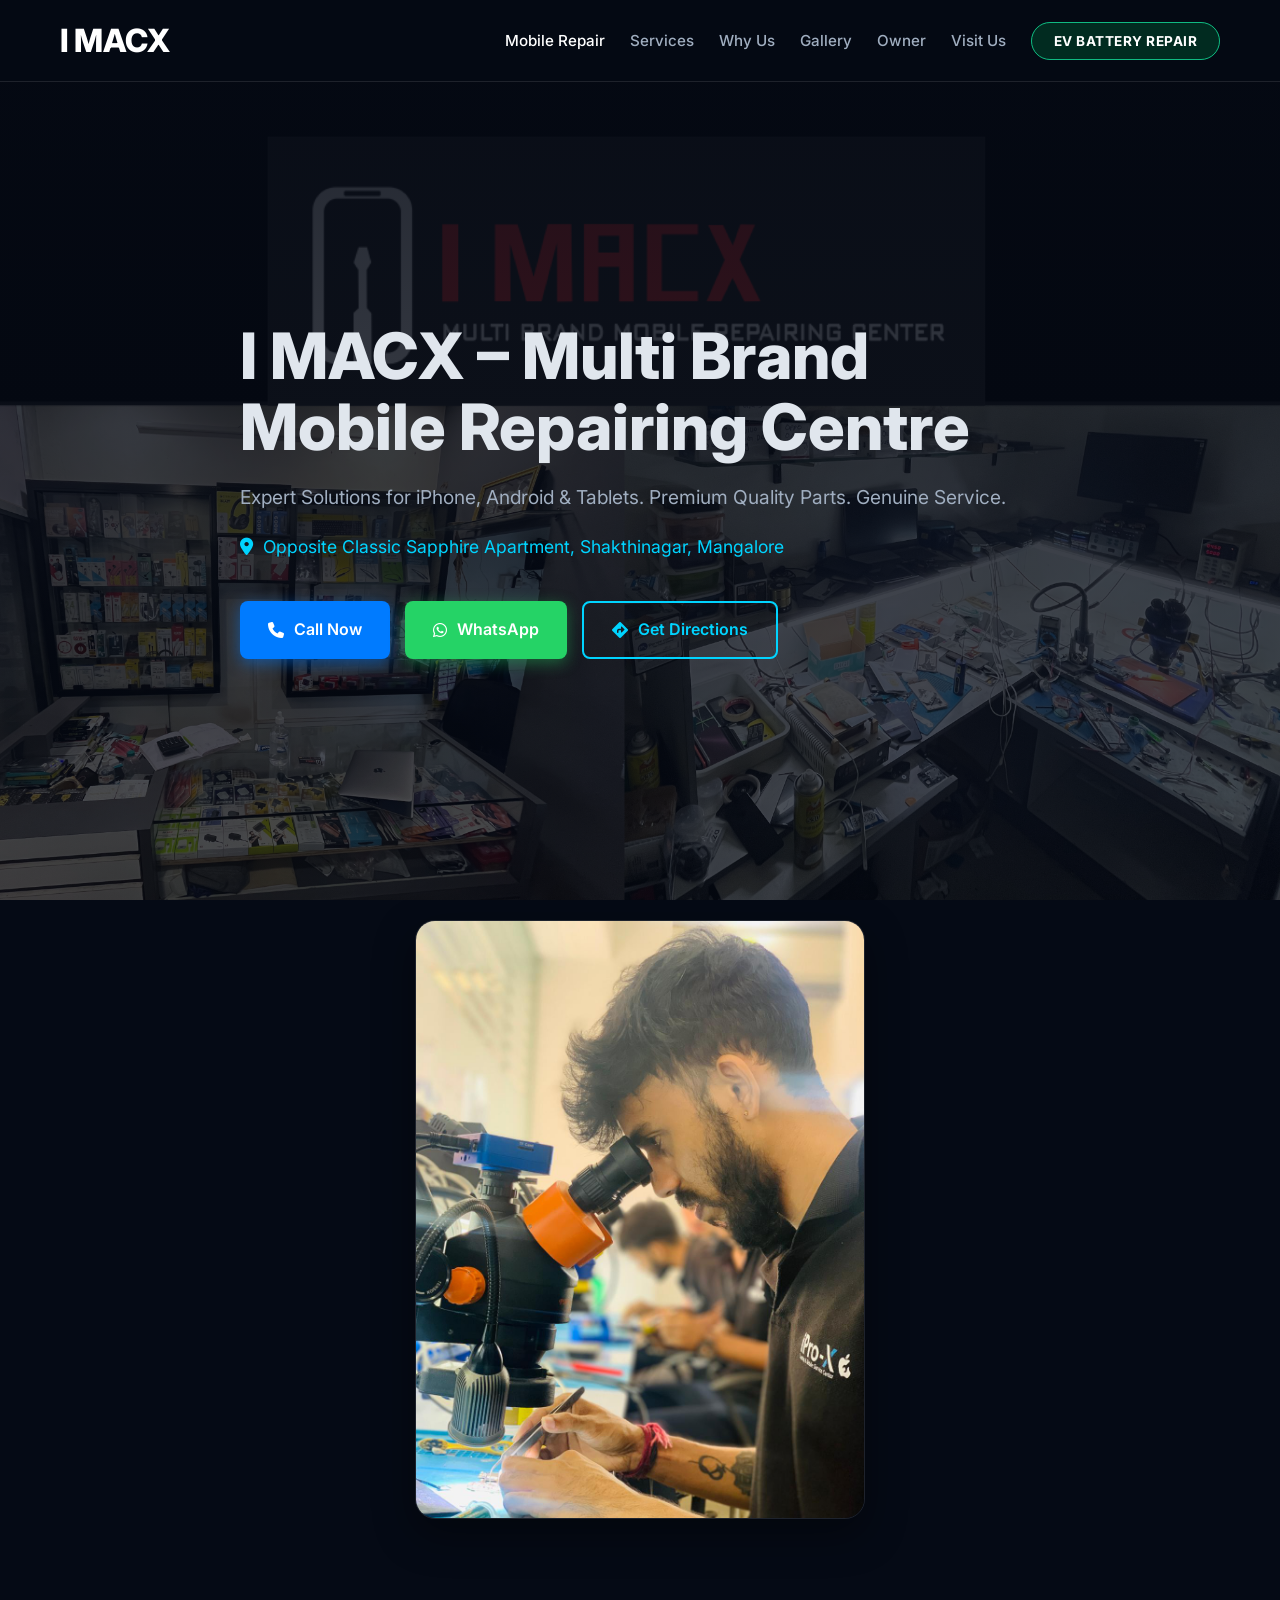
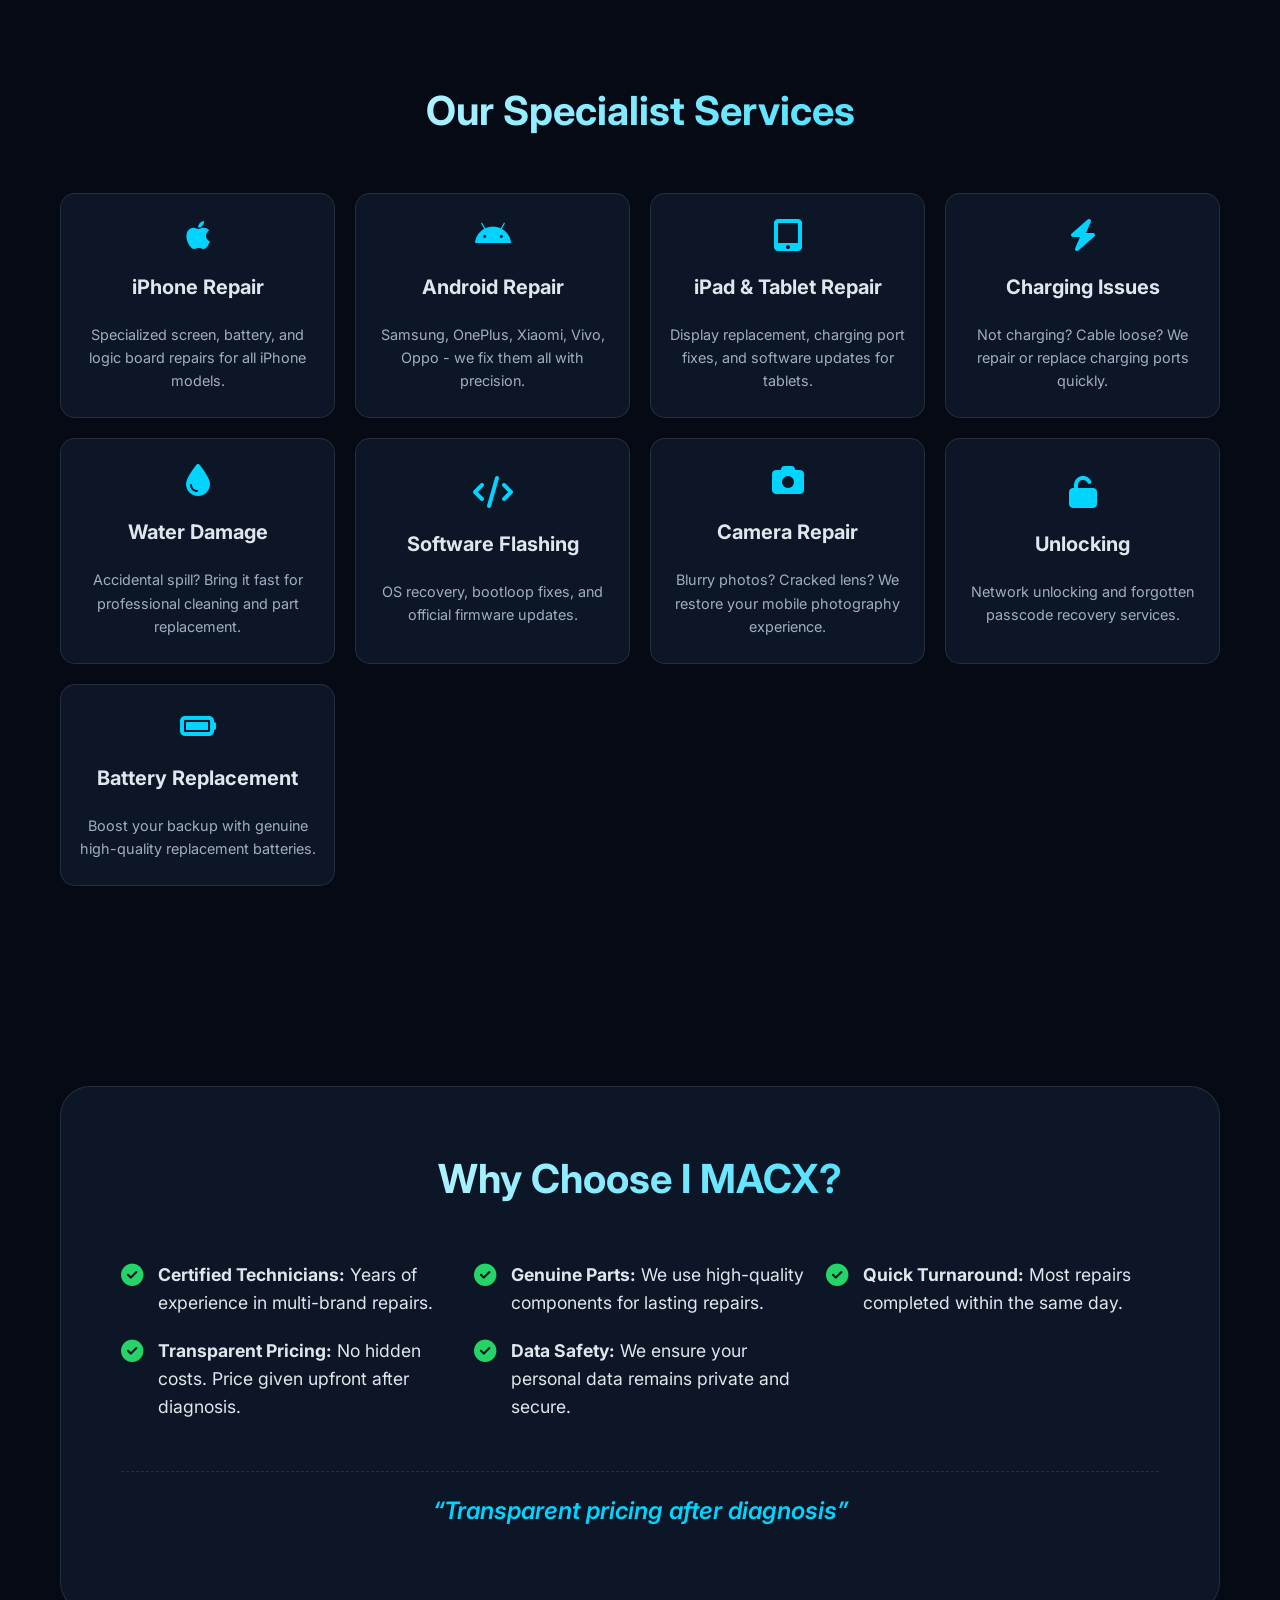
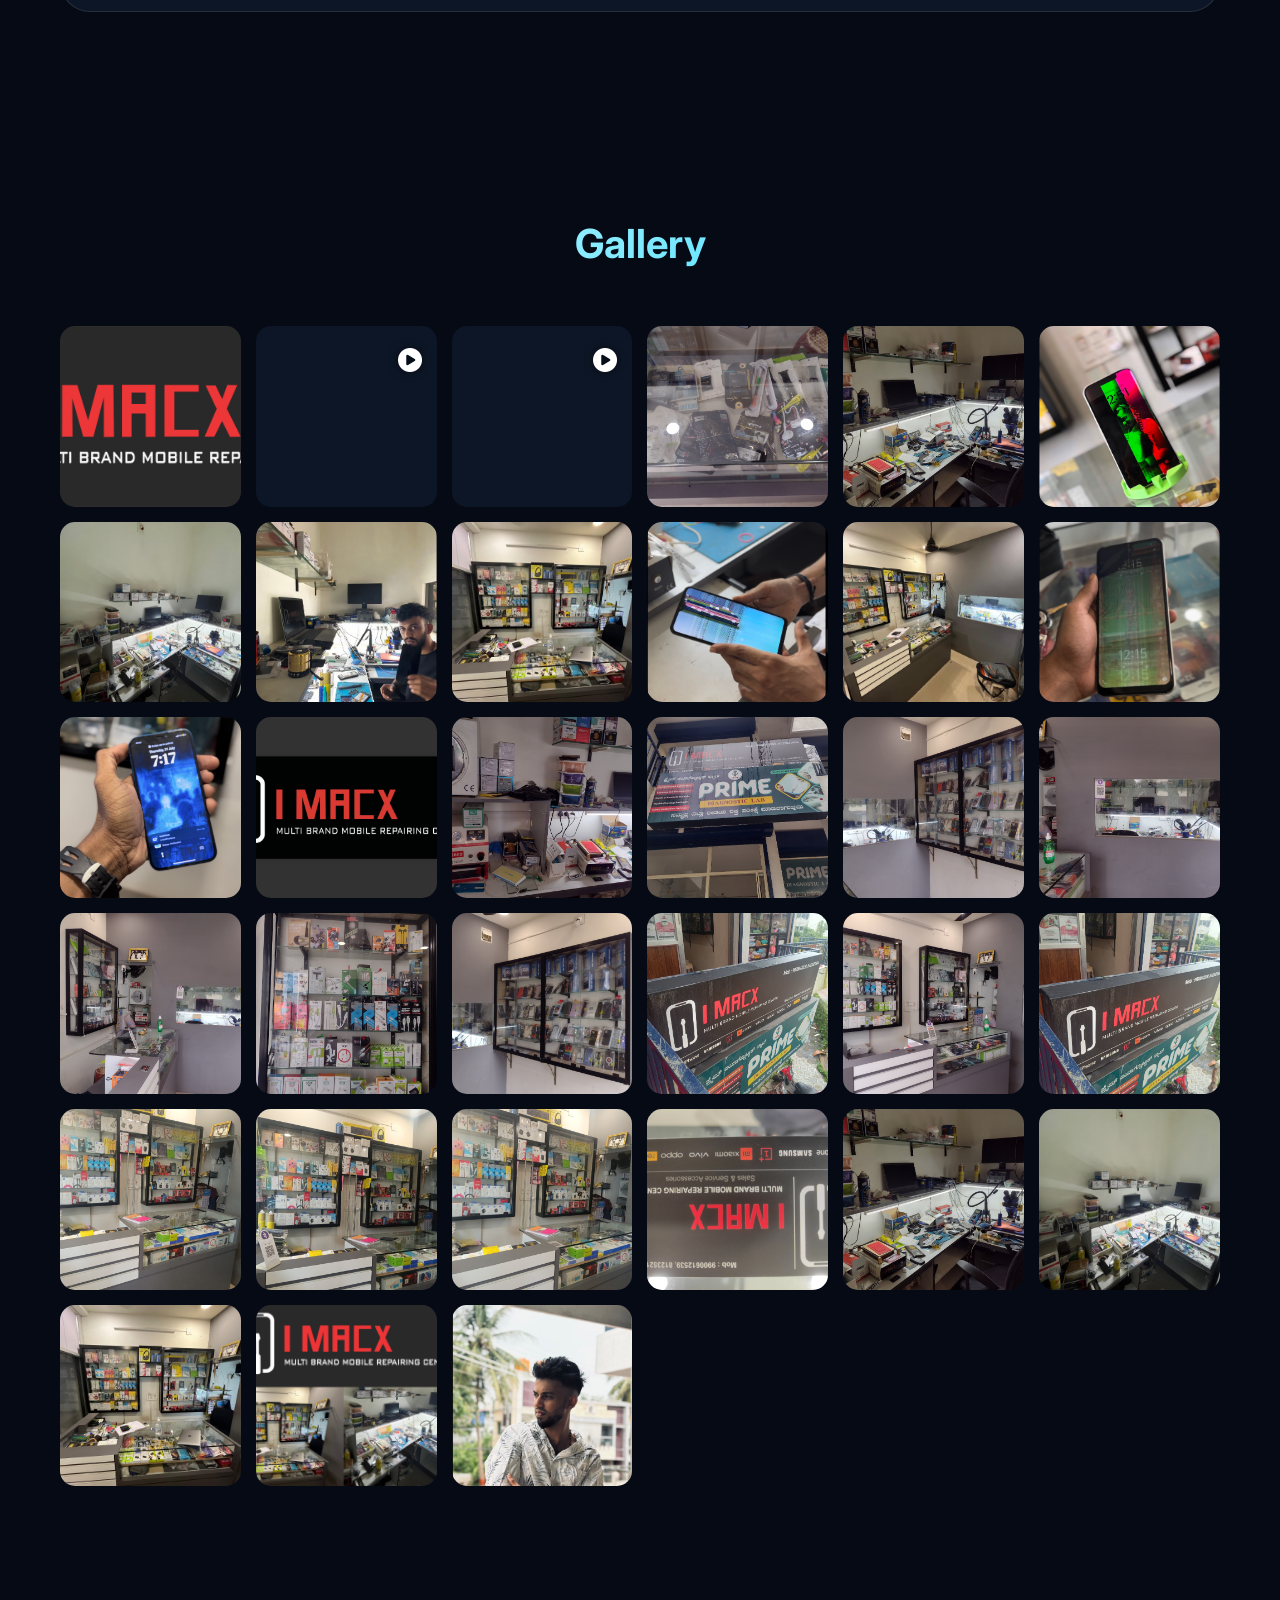
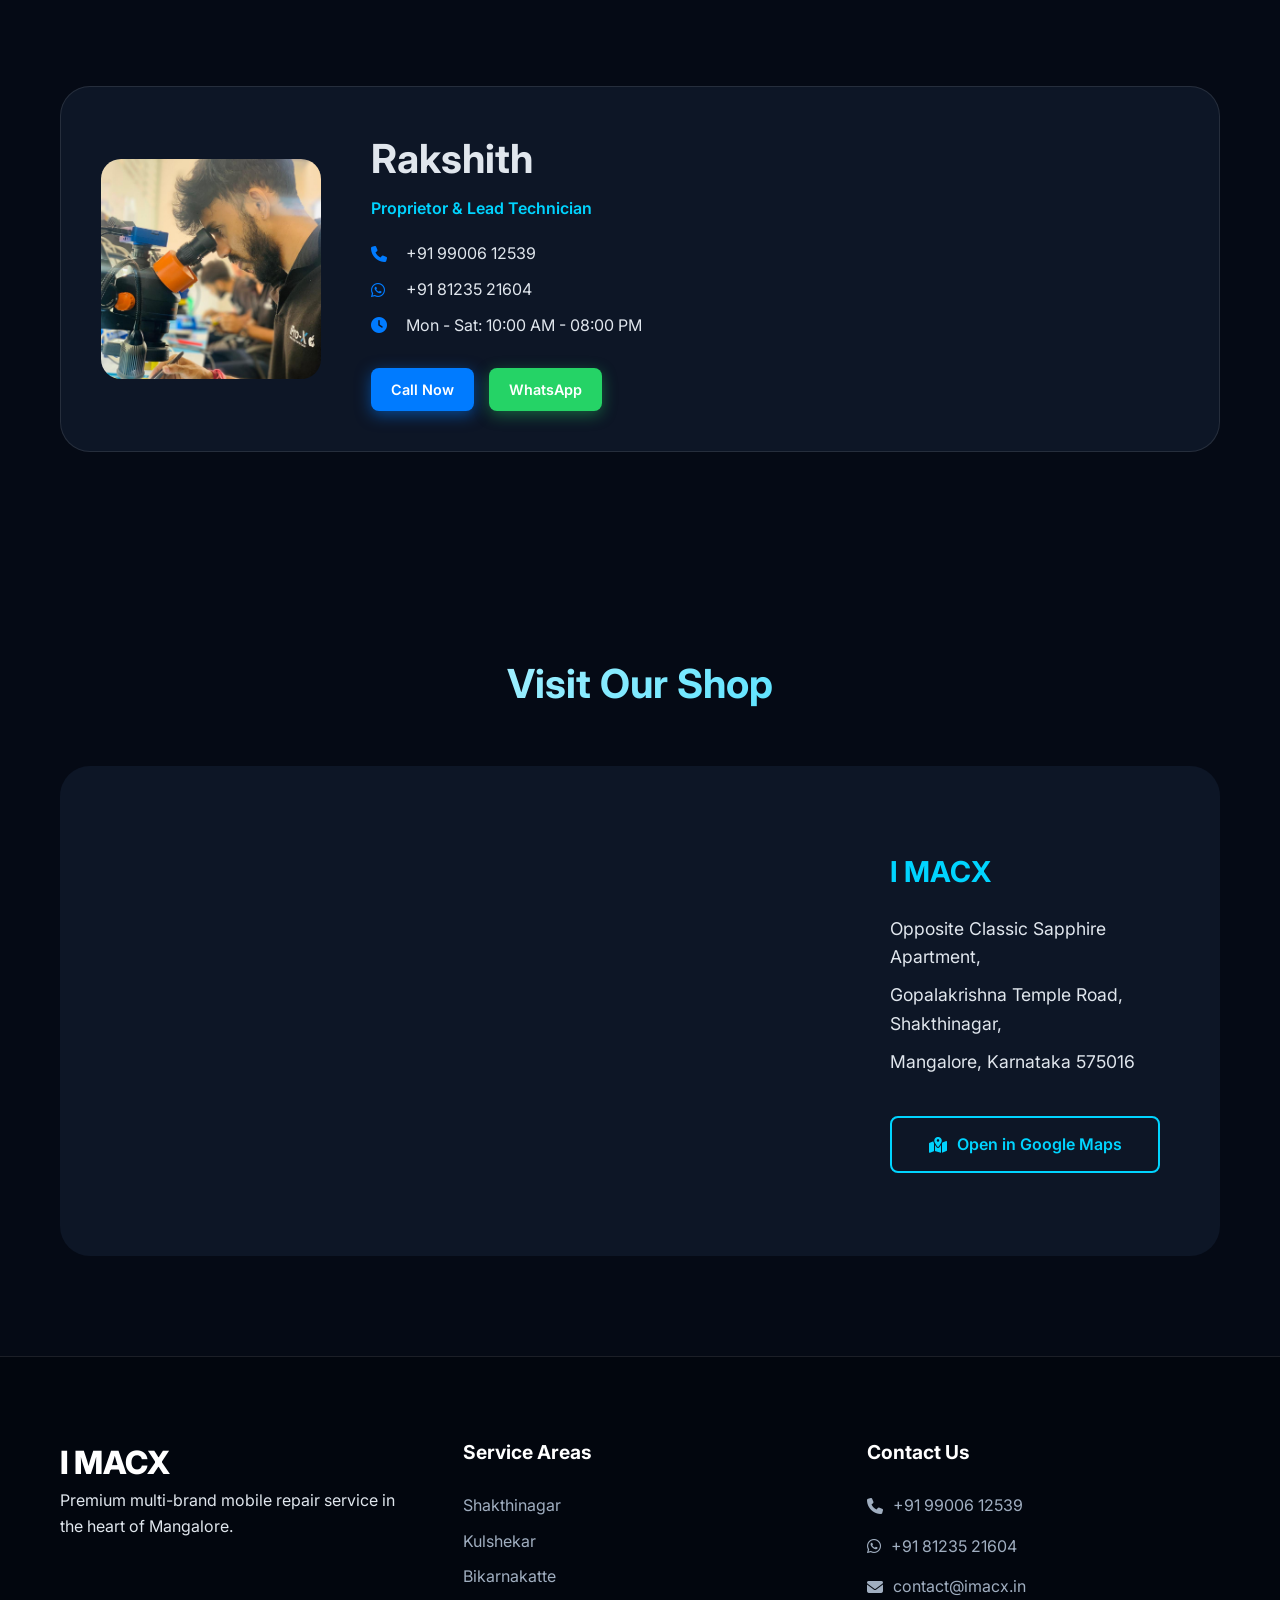
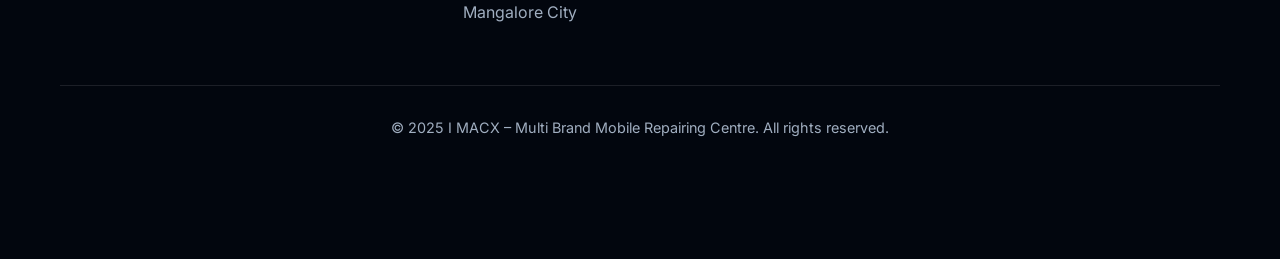
==== commit 917d9127: "Updated" ====
--- a/index.html
+++ b/index.html
@@ -53,7 +53,7 @@
       "telephone": "+919900612539",
       "address": {
         "@type": "PostalAddress",
-        "streetAddress": "Shakthinagar",
+        "streetAddress": "Opposite Classic Sapphire Apartment, Gopalakrishna Temple Road, Shakthinagar",
         "addressLocality": "Mangalore",
         "addressRegion": "KA",
         "postalCode": "575016",
@@ -61,8 +61,8 @@
       },
       "geo": {
         "@type": "GeoCoordinates",
-        "latitude": 12.87,
-        "longitude": 74.88
+        "latitude": 12.89831,
+        "longitude": 74.876441
       },
       "openingHoursSpecification": {
         "@type": "OpeningHoursSpecification",
@@ -119,18 +119,19 @@
                     <h1>I MACX – Multi Brand Mobile Repairing Centre</h1>
                     <p class="subheadline">Expert Solutions for iPhone, Android & Tablets. Premium Quality Parts.
                         Genuine Service.</p>
-                    <p class="address"><i class="fas fa-map-marker-alt"></i> Shakthinagar, Mangalore - 575016</p>
+                    <p class="address"><i class="fas fa-map-marker-alt"></i> Opposite Classic Sapphire Apartment,
+                        Shakthinagar, Mangalore</p>
 
                     <div class="cta-group">
                         <a href="tel:+919900612539" class="btn btn-primary"><i class="fas fa-phone"></i> Call Now</a>
                         <a href="https://wa.me/918123521604" class="btn btn-success"><i class="fab fa-whatsapp"></i>
                             WhatsApp</a>
-                        <a href="https://maps.app.goo.gl/example" target="_blank" class="btn btn-outline"><i
-                                class="fas fa-directions"></i> Get Directions</a>
-                    </div>
-                </div>
-            </div>
-            <div class="hero-bg-image" style="background-image: url('public/images/imacx_shop1.png');"></div>
+                        <a href="https://www.google.com/maps/dir/?api=1&destination=I+MACX+-+MULTI+BRAND+MOBILE+REPAIRING+CENTER+I+MACX,+Sri+Gopalakrishna+Temple+Rd+opposite+Classic+Sapphire+Apartment,+Shakti+Nagar+Mangaluru,+Karnataka+575016"
+                            target="_blank" class="btn btn-outline"><i class="fas fa-directions"></i> Get Directions</a>
+                    </div>
+                </div>
+            </div>
+            <div class="hero-bg-image" style="background-image: url('./public/images/imacx_shop1.png');"></div>
             <div class="hero-overlay"></div>
         </section>
 
@@ -138,7 +139,7 @@
         <section class="featured-image-section">
             <div class="container">
                 <div class="featured-img-wrapper reveal">
-                    <img src="public/images/Rakshith.jpeg" alt="Rakshith at work" class="featured-img">
+                    <img src="./public/images/Rakshith.jpeg" alt="Rakshith at work" class="featured-img">
                 </div>
             </div>
         </section>
@@ -237,7 +238,7 @@
             <div class="container">
                 <div class="owner-card reveal">
                     <div class="owner-img">
-                        <img src="public/images/Rakshith.jpeg" alt="Rakshith - I MACX Owner">
+                        <img src="./public/images/Rakshith.jpeg" alt="Rakshith - I MACX Owner">
                     </div>
                     <div class="owner-info">
                         <h2>Rakshith</h2>
@@ -264,14 +265,16 @@
                     <div class="map-container">
                         <!-- Placeholder for Google Map Embed -->
                         <iframe
-                            src="https://www.google.com/maps/embed?pb=!1m18!1m12!1m3!1d3889.349607871408!2d74.8768!3d12.88!2m3!1f0!2f0!3f0!3m2!1i1024!2i768!4f13.1!3m3!1m2!1s0x3ba3599999999999%3A0x0!2sShakthinagar%2C%20Mangalore!5e0!3m2!1sen!2sin!4v1620000000000!5m2!1sen!2sin"
+                            src="https://www.google.com/maps/embed?pb=!1m18!1m12!1m3!1d3889.704285880496!2d74.87425231145136!3d12.89453998736186!2m3!1f0!2f0!3f0!3m2!1i1024!2i768!4f13.1!3m3!1m2!1s0x3ba35942484399e5%3A0xd8cf6343513b6e12!2sI%20MACX%20-%20MULTI%20BRAND%20MOBILE%20REPAIRING%20CENTRE!5e0!3m2!1sen!2sin!4v1734950334000!5m2!1sen!2sin"
                             width="100%" height="450" style="border:0;" allowfullscreen="" loading="lazy"></iframe>
                     </div>
                     <div class="address-box">
                         <h3>I MACX</h3>
-                        <p>1st Floor, Near Shakthinagar Bus Stop,</p>
-                        <p>Shakthinagar, Mangalore, KA 575016</p>
-                        <a href="https://maps.app.goo.gl/example" target="_blank" class="btn btn-outline btn-full">
+                        <p>Opposite Classic Sapphire Apartment,</p>
+                        <p>Gopalakrishna Temple Road, Shakthinagar,</p>
+                        <p>Mangalore, Karnataka 575016</p>
+                        <a href="https://www.google.com/maps?cid=15638422097736223762" target="_blank"
+                            class="btn btn-outline btn-full">
                             <i class="fas fa-map-marked-alt"></i> Open in Google Maps
                         </a>
                     </div>
@@ -322,7 +325,8 @@
             <i class="fab fa-whatsapp"></i>
             <span>WhatsApp</span>
         </a>
-        <a href="https://maps.app.goo.gl/example" target="_blank" class="cta-item directions">
+        <a href="https://www.google.com/maps/dir/?api=1&destination=I+MACX+-+MULTI+BRAND+MOBILE+REPAIRING+CENTER+I+MACX,+Sri+Gopalakrishna+Temple+Rd+opposite+Classic+Sapphire+Apartment,+Shakti+Nagar+Mangaluru,+Karnataka+575016"
+            target="_blank" class="cta-item directions">
             <i class="fas fa-map-marker-alt"></i>
             <span>Directions</span>
         </a>
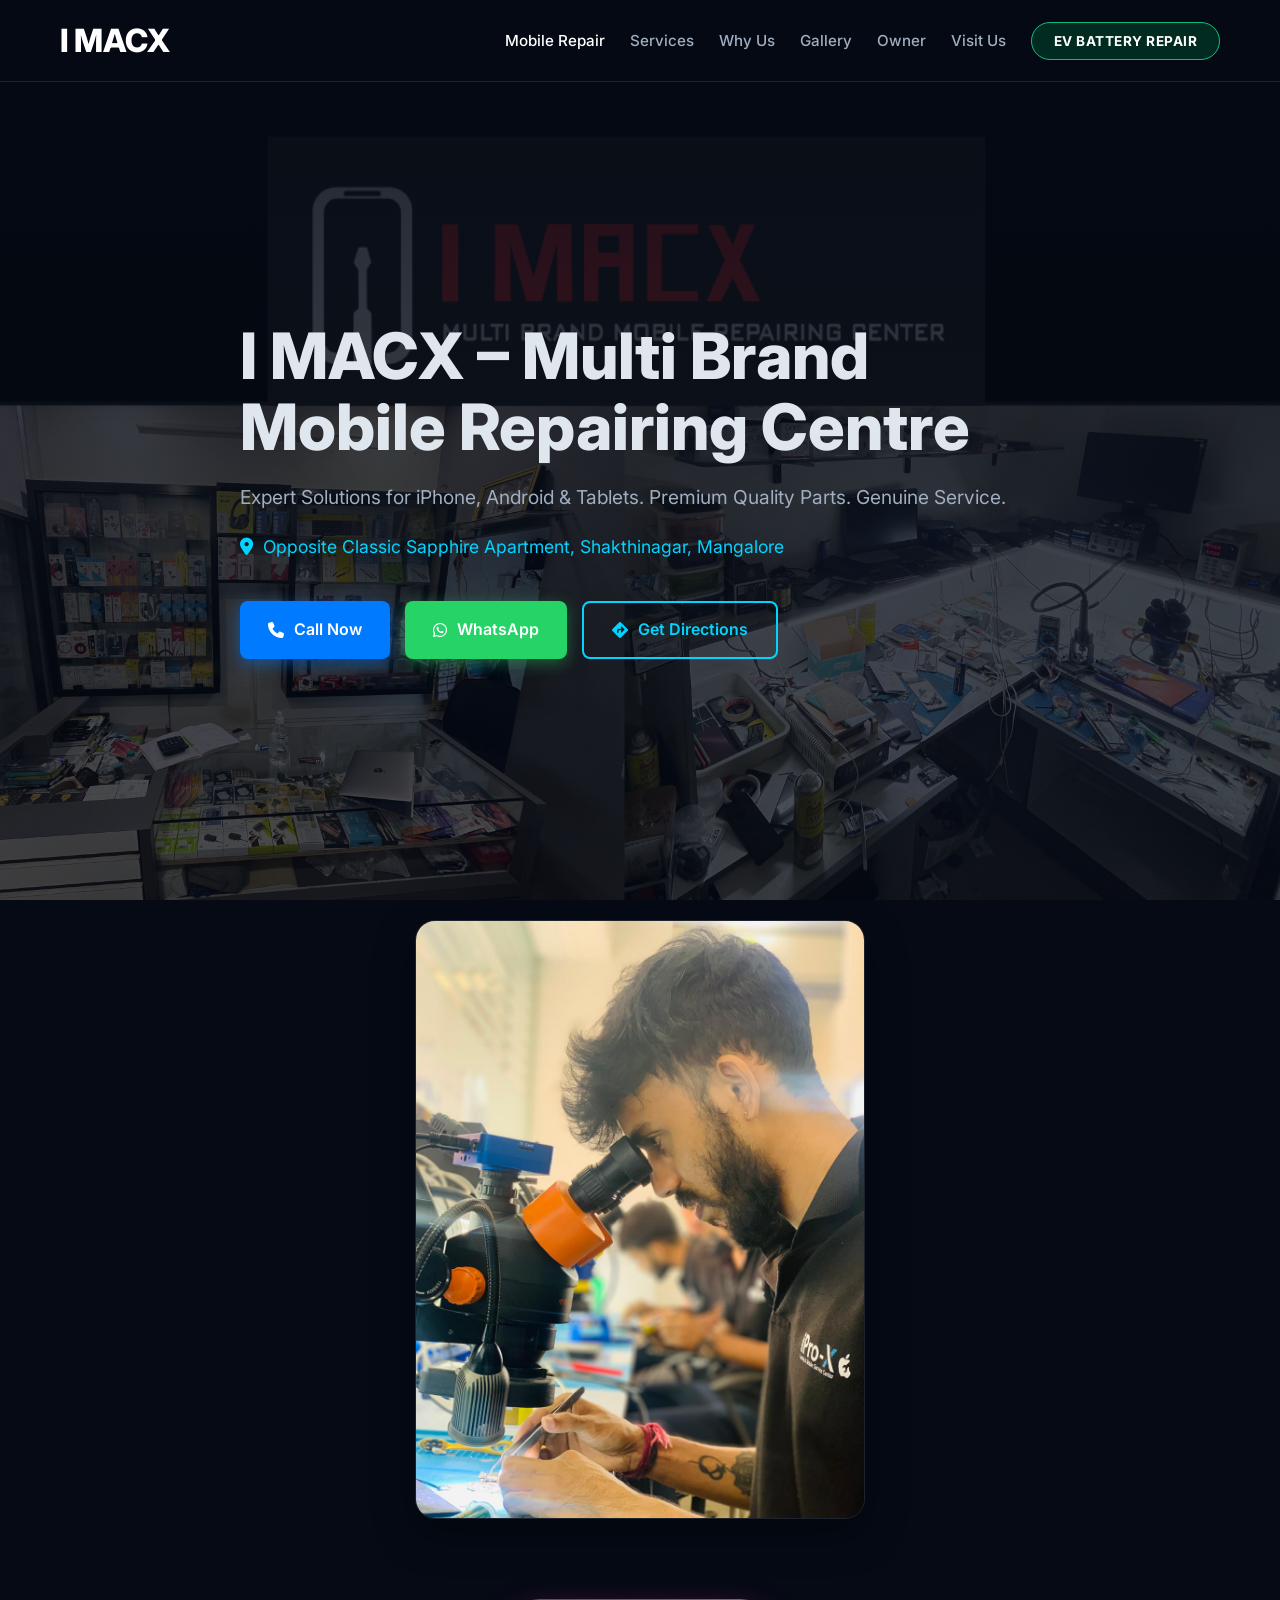
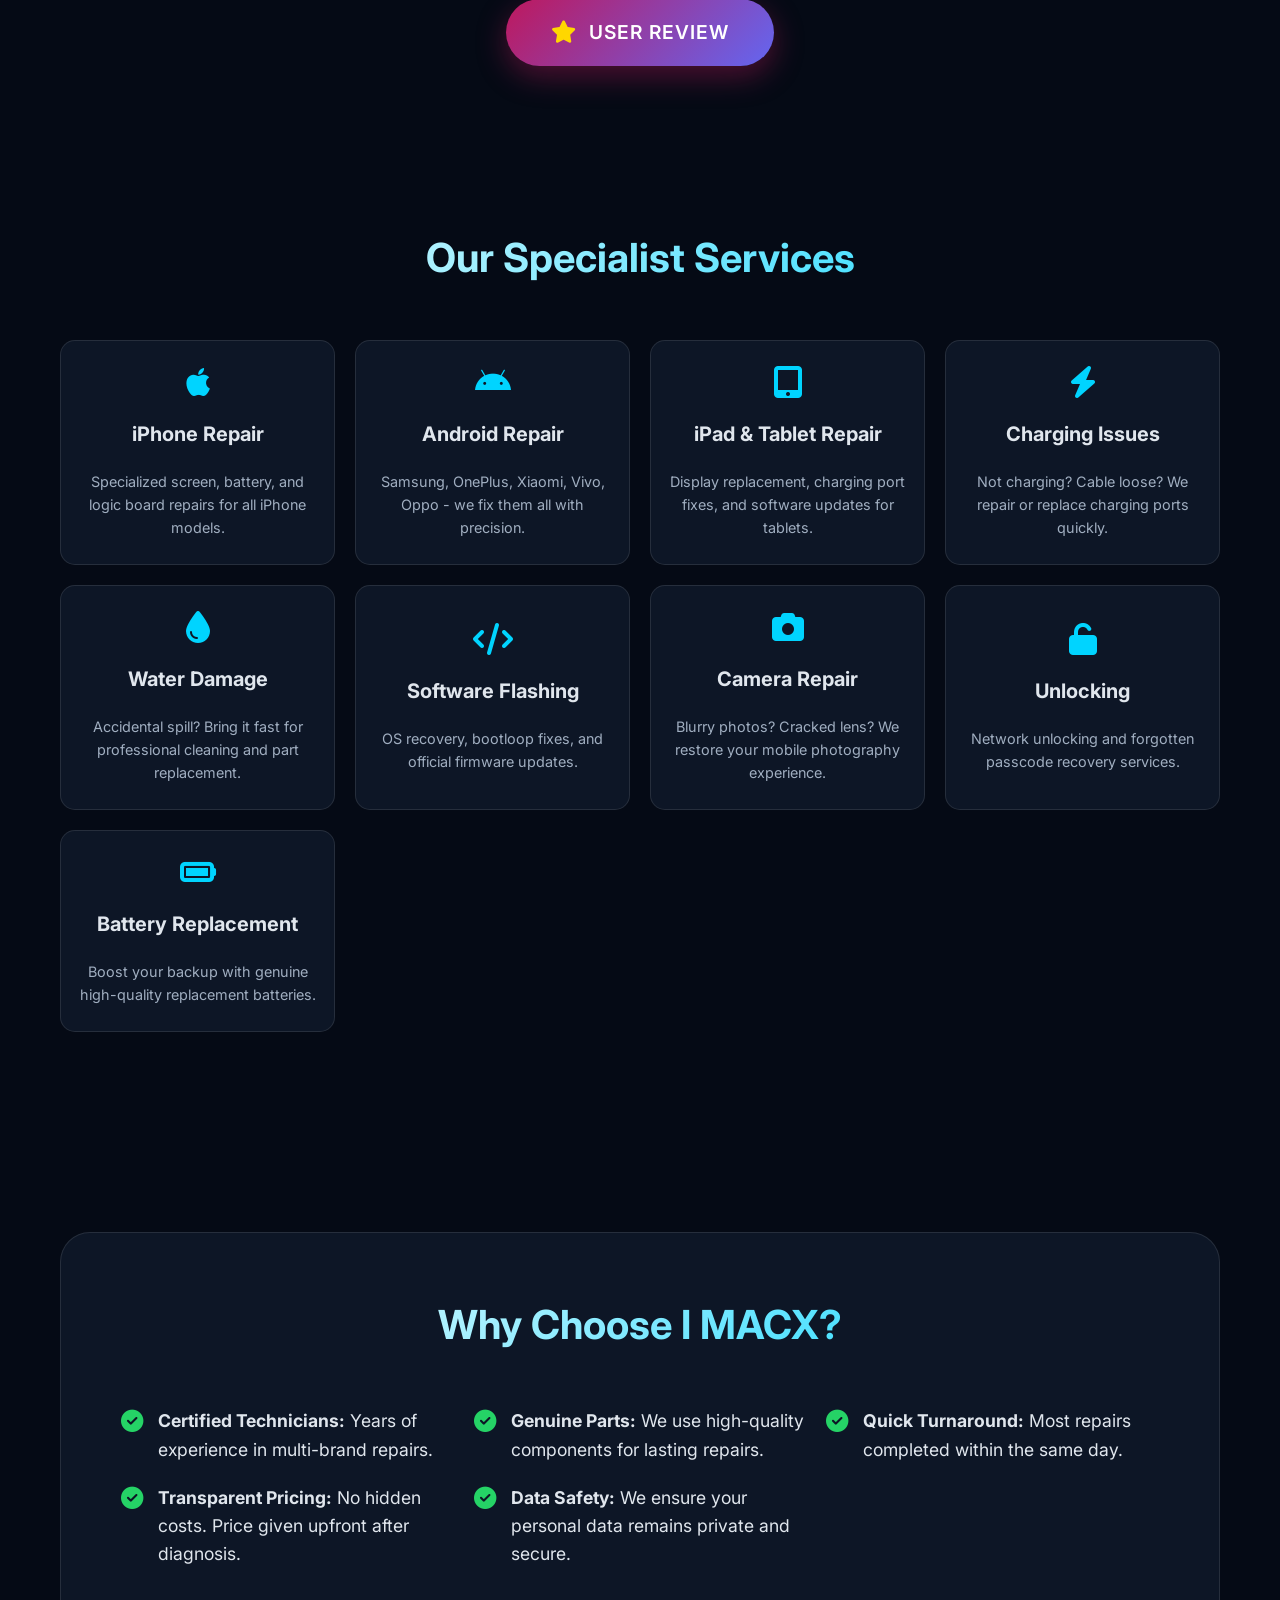
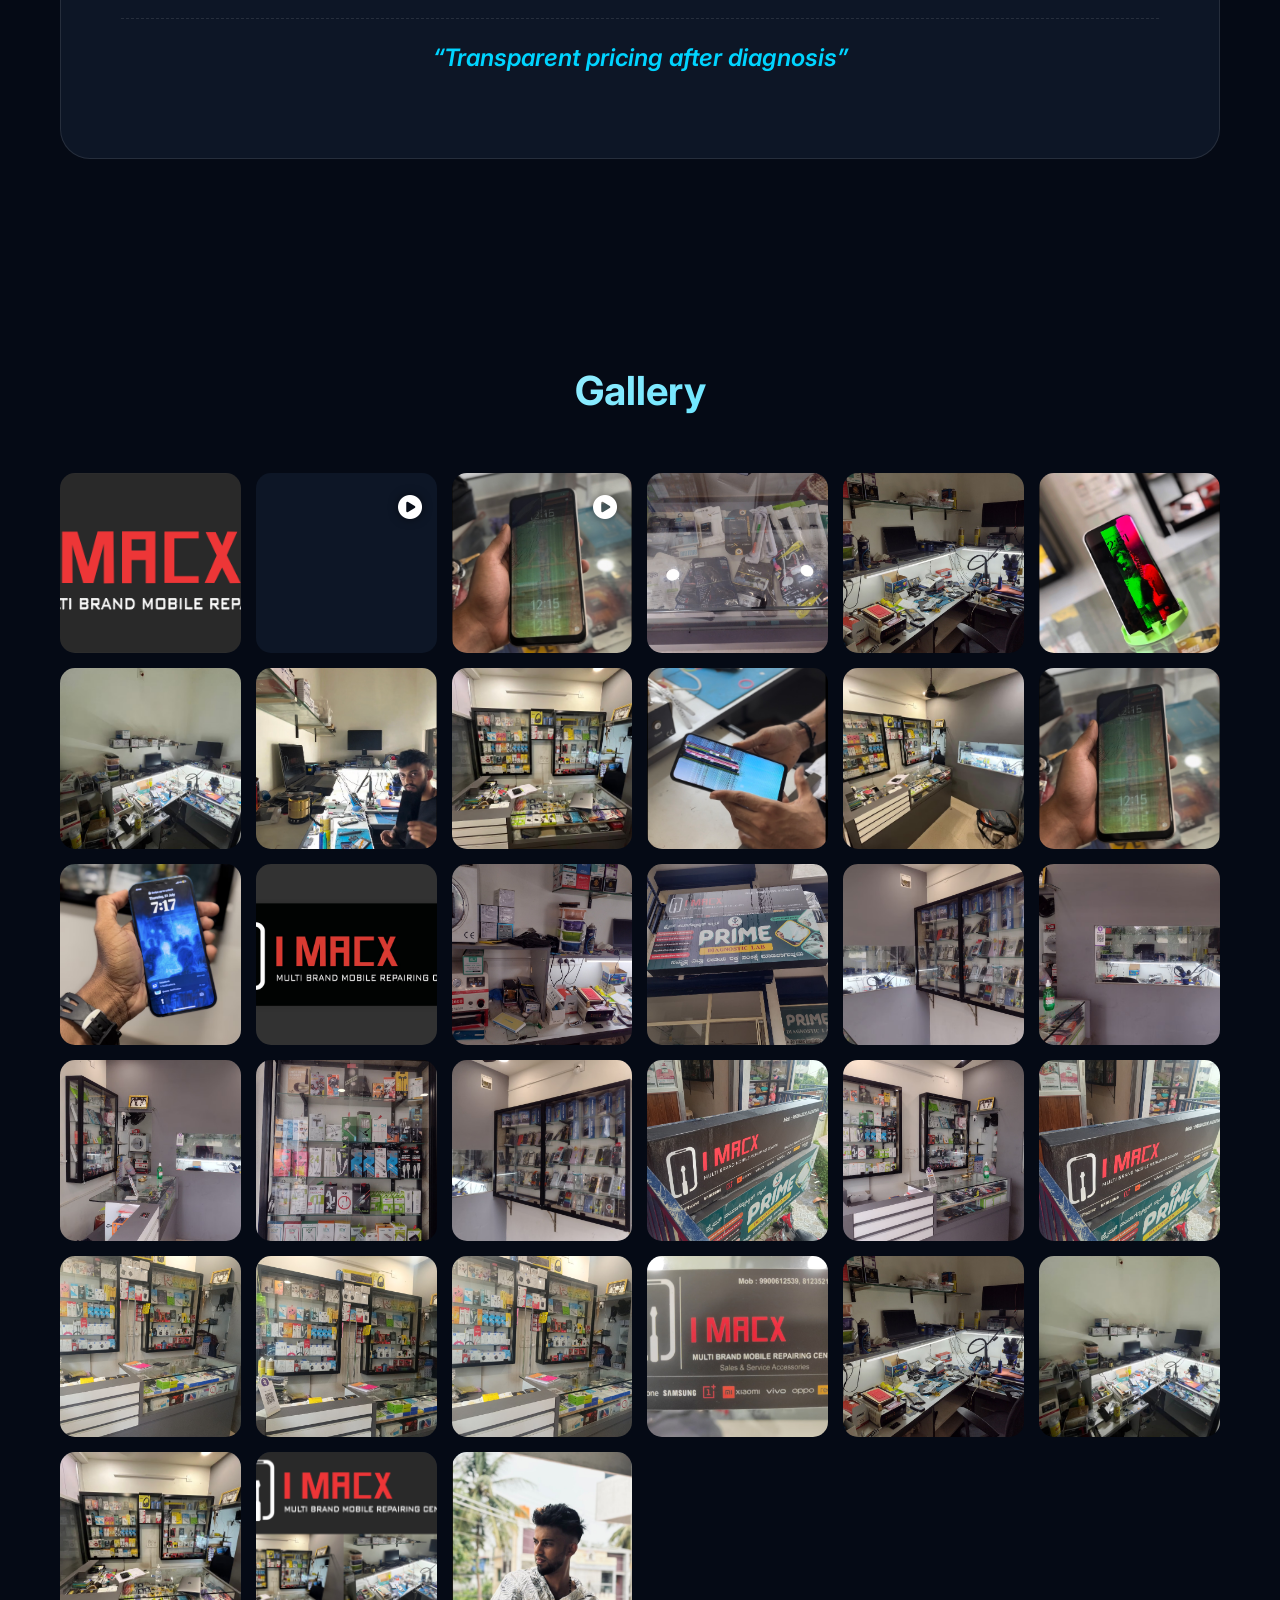
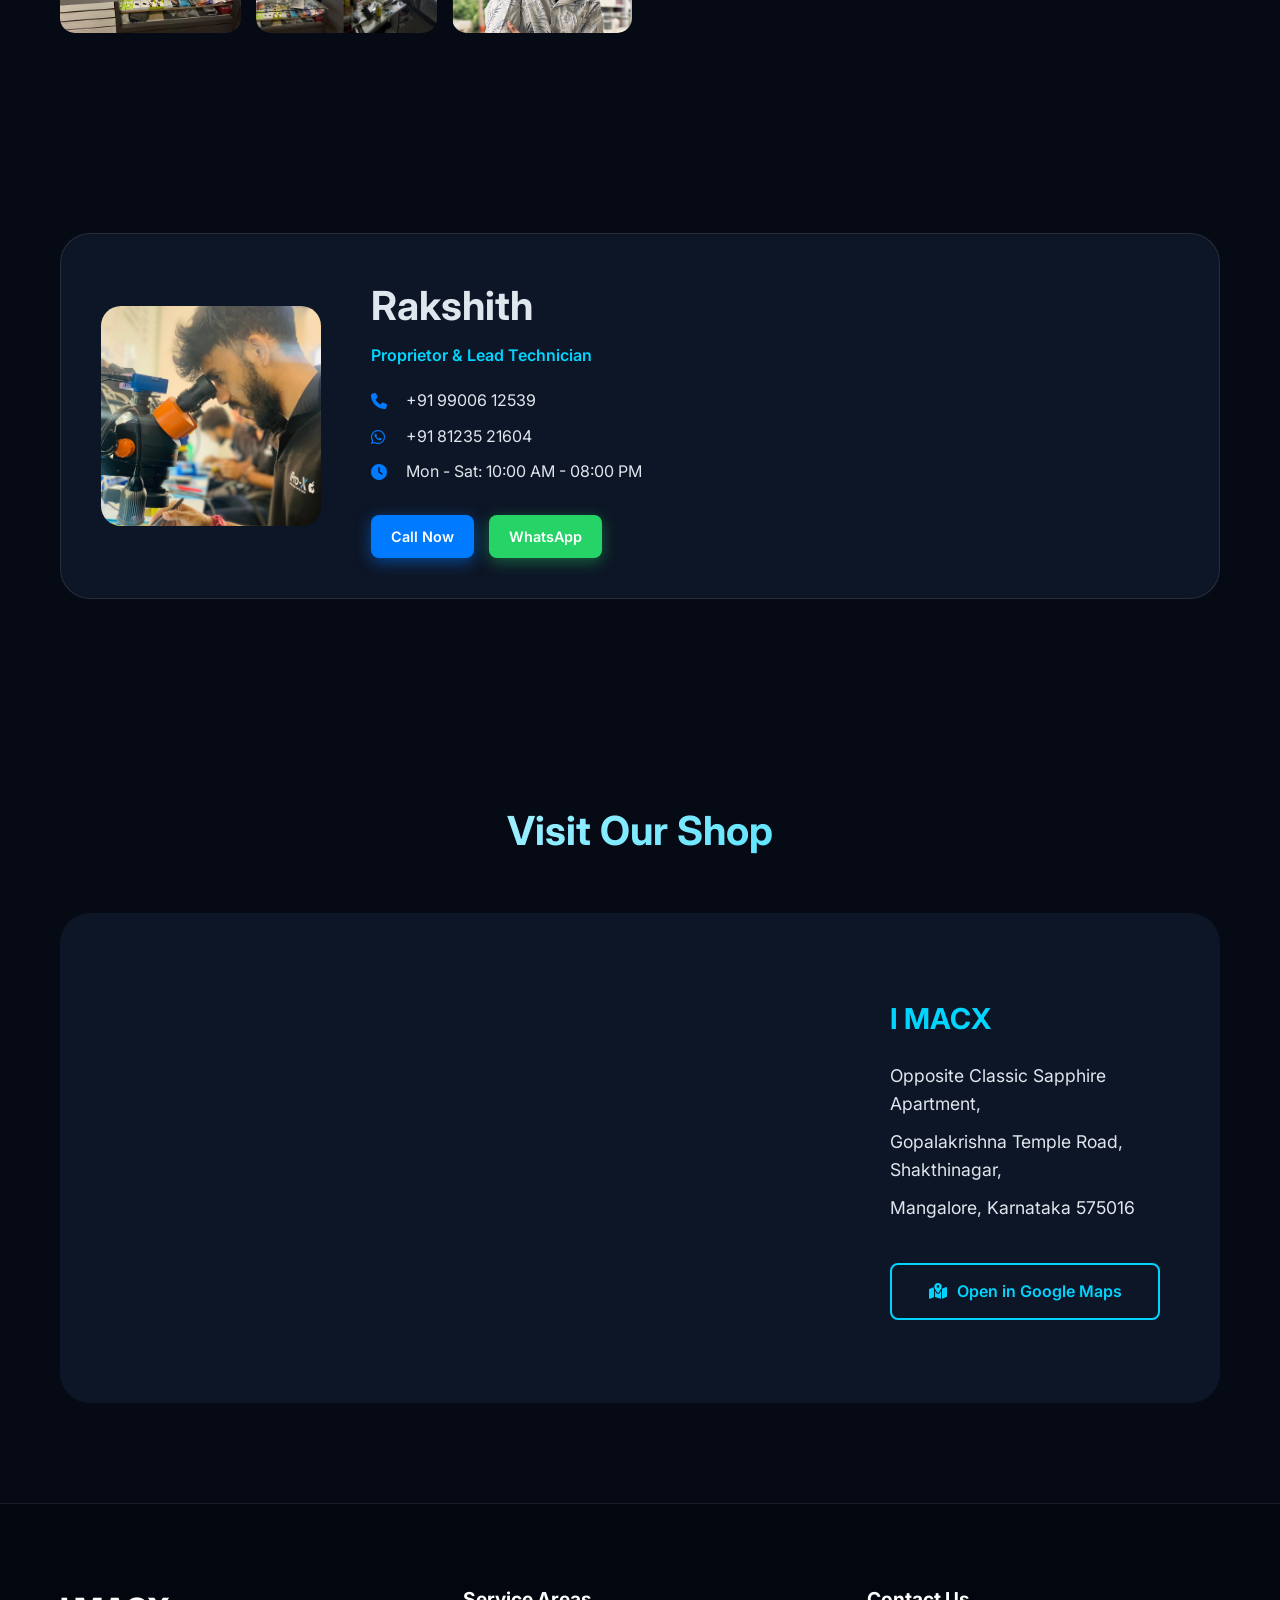
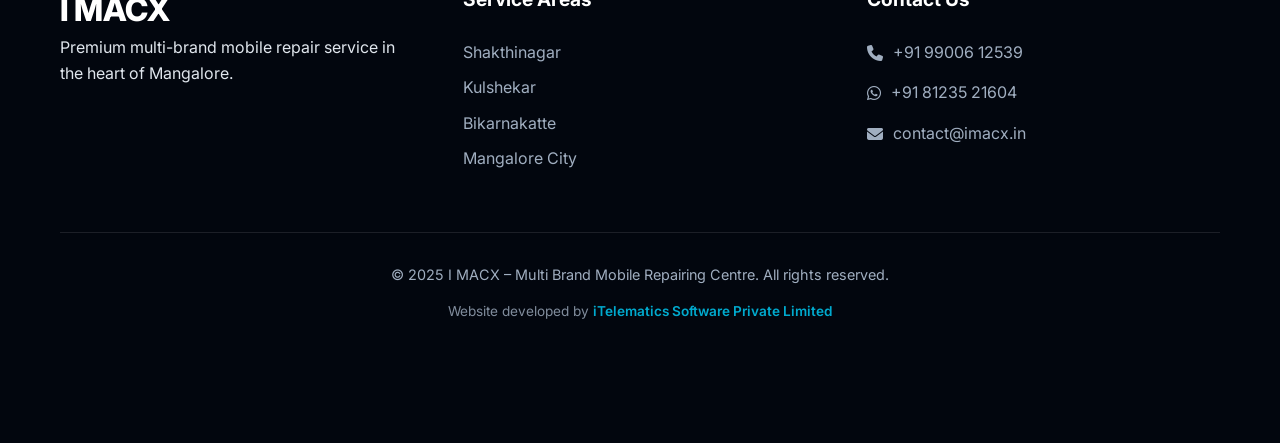
==== commit 8298e670: "Updated" ====
--- a/index.html
+++ b/index.html
@@ -19,13 +19,14 @@
     <meta property="og:title" content="I MACX – Best Mobile Repairing Centre in Mangalore">
     <meta property="og:description"
         content="Expert repair services for iPhone, Android, iPads and more. Visit I MACX in Shakthinagar, Mangalore. Professional service, transparent pricing.">
-    <meta property="og:image" content="https://imacxrepair.com/public/assets/og-image.jpg">
+    <meta property="og:image" content="https://imacxrepair.com/public/images/Imax-image.png">
 
     <!-- Twitter -->
     <meta property="twitter:card" content="summary_large_image">
     <meta property="twitter:title" content="I MACX – Best Mobile Repairing Centre in Mangalore">
     <meta property="twitter:description"
         content="Expert repair services for iPhone, Android, iPads and more. Visit I MACX in Shakthinagar, Mangalore.">
+    <meta property="twitter:image" content="https://imacxrepair.com/public/images/Imax-image.png">
 
     <!-- Favicon -->
     <link rel="icon" type="image/png" href="favicon.png">
@@ -47,7 +48,7 @@
       "@context": "https://schema.org",
       "@type": "LocalBusiness",
       "name": "I MACX – Multi Brand Mobile Repairing Centre",
-      "image": "https://imacxrepair.com/public/assets/logo.png",
+      "image": "https://imacxrepair.com/public/images/Imax-image.png",
       "@id": "https://imacxrepair.com/",
       "url": "https://imacxrepair.com/",
       "telephone": "+919900612539",
@@ -144,6 +145,16 @@
             </div>
         </section>
 
+        <!-- User Review Button -->
+        <section class="review-btn-section section-padding-small">
+            <div class="container text-center">
+                <a href="https://www.google.com/search?sca_esv=50ea77102f6ce127&sxsrf=AE3TifPA8xN9s4Yu8TKNtIbxbEf73nJkWA:1766487501695&si=AMgyJEtREmoPL4P1I5IDCfuA8gybfVI2d5Uj7QMwYCZHKDZ-EyE9lwCdMPQ7dYDmkP9YfjfzRnw1uF4jf9OQSzjlYBcCpEgVOSFoumPNx9OXWo2Gs87RNvOlQTUZ0lyCYe4pYrKb8fP04LFSWIwtSG9ptfH3OjzfSSGEyfcmkqKVfsFEApNWSe0%3D&q=I+MACX+-+MULTI+BRAND+MOBILE+REPAIRING+CENTER+Reviews&sa=X&ved=2ahUKEwicsafgxtORAxWId2wGHdirAwkQ0bkNegQIJBAE&biw=1440&bih=812&dpr=2"
+                    target="_blank" class="btn btn-review reveal">
+                    <i class="fas fa-star"></i> User Review
+                </a>
+            </div>
+        </section>
+
         <!-- Services Section -->
         <section id="services" class="services-section section-padding">
             <div class="container">
@@ -311,6 +322,10 @@
             </div>
             <div class="footer-bottom">
                 <p>&copy; 2025 I MACX – Multi Brand Mobile Repairing Centre. All rights reserved.</p>
+                <div class="developer-note">
+                    <p>Website developed by <a href="https://itelematics.com" target="_blank">iTelematics Software
+                            Private Limited</a></p>
+                </div>
             </div>
         </div>
     </footer>
--- a/styles.css
+++ b/styles.css
@@ -49,6 +49,14 @@
     padding: 100px 0;
 }
 
+.section-padding-small {
+    padding: 20px 0 60px 0;
+}
+
+.text-center {
+    text-align: center;
+}
+
 .section-title {
     font-size: 2.5rem;
     font-weight: 700;
@@ -262,6 +270,34 @@
     transform: translateY(0) scale(0.98);
 }
 
+.btn-review {
+    background: linear-gradient(135deg, #be185d 0%, #6366f1 100%);
+    color: var(--white);
+    padding: 18px 45px;
+    font-size: 1.2rem;
+    border-radius: 50px;
+    box-shadow: 0 10px 30px rgba(190, 24, 93, 0.4);
+    border: none;
+    text-transform: uppercase;
+    letter-spacing: 1px;
+    display: inline-flex;
+    align-items: center;
+    gap: 12px;
+}
+
+.btn-review:hover {
+    transform: translateY(-5px) scale(1.05);
+    box-shadow: 0 15px 40px rgba(99, 102, 241, 0.5);
+    color: var(--white);
+    background: linear-gradient(135deg, #db2777 0%, #4f46e5 100%);
+}
+
+.btn-review i {
+    color: #ffd700;
+    /* Gold star for contrast */
+    font-size: 1.4rem;
+}
+
 /* Featured Image Section */
 .featured-image-section {
     padding: 20px 0 60px 0;
@@ -627,6 +663,22 @@
     font-size: 0.9rem;
 }
 
+.developer-note {
+    margin-top: 15px;
+    font-size: 0.85rem;
+    opacity: 0.8;
+}
+
+.developer-note a {
+    color: var(--accent);
+    text-decoration: none;
+    font-weight: 600;
+}
+
+.developer-note a:hover {
+    text-decoration: underline;
+}
+
 /* Mobile CTA Bar */
 .mobile-cta-bar {
     position: fixed;
@@ -775,23 +827,89 @@
 
     .nav-links {
         position: fixed;
-        top: 70px;
-        left: -100%;
+        top: 0;
+        left: 0;
         width: 100%;
-        height: calc(100vh - 70px);
-        background: var(--bg-dark);
+        height: 100vh;
+        background: radial-gradient(circle at center, rgba(13, 22, 38, 0.98), rgba(5, 10, 21, 1));
+        backdrop-filter: blur(20px);
         flex-direction: column;
         justify-content: center;
-        transition: 0.5s;
+        align-items: center;
+        gap: 30px;
+        transition: all 0.6s cubic-bezier(0.85, 0, 0.15, 1);
+        clip-path: circle(0% at 90% 5%);
         z-index: 999;
+        pointer-events: none;
     }
 
     .nav-links.active {
-        left: 0;
+        clip-path: circle(150% at 90% 5%);
+        pointer-events: all;
+    }
+
+    .nav-links li {
+        opacity: 0;
+        transform: translateY(20px);
+        transition: all 0.4s ease;
+    }
+
+    .nav-links.active li {
+        opacity: 1;
+        transform: translateY(0);
+    }
+
+    /* Stagger links */
+    .nav-links.active li:nth-child(1) {
+        transition-delay: 0.1s;
+    }
+
+    .nav-links.active li:nth-child(2) {
+        transition-delay: 0.15s;
+    }
+
+    .nav-links.active li:nth-child(3) {
+        transition-delay: 0.2s;
+    }
+
+    .nav-links.active li:nth-child(4) {
+        transition-delay: 0.25s;
+    }
+
+    .nav-links.active li:nth-child(5) {
+        transition-delay: 0.3s;
+    }
+
+    .nav-links.active li:nth-child(6) {
+        transition-delay: 0.35s;
+    }
+
+    .nav-links.active li:nth-child(7) {
+        transition-delay: 0.4s;
+    }
+
+    .nav-links a {
+        font-size: 1.5rem;
+        font-weight: 700;
+        letter-spacing: 1px;
+        text-transform: uppercase;
     }
 
     .hamburger {
         display: block;
+        z-index: 1001;
+    }
+
+    .hamburger.toggle span:nth-child(1) {
+        transform: rotate(-45deg) translate(-5px, 6px);
+    }
+
+    .hamburger.toggle span:nth-child(2) {
+        opacity: 0;
+    }
+
+    .hamburger.toggle span:nth-child(3) {
+        transform: rotate(45deg) translate(-5px, -6px);
     }
 
     .mobile-cta-bar {
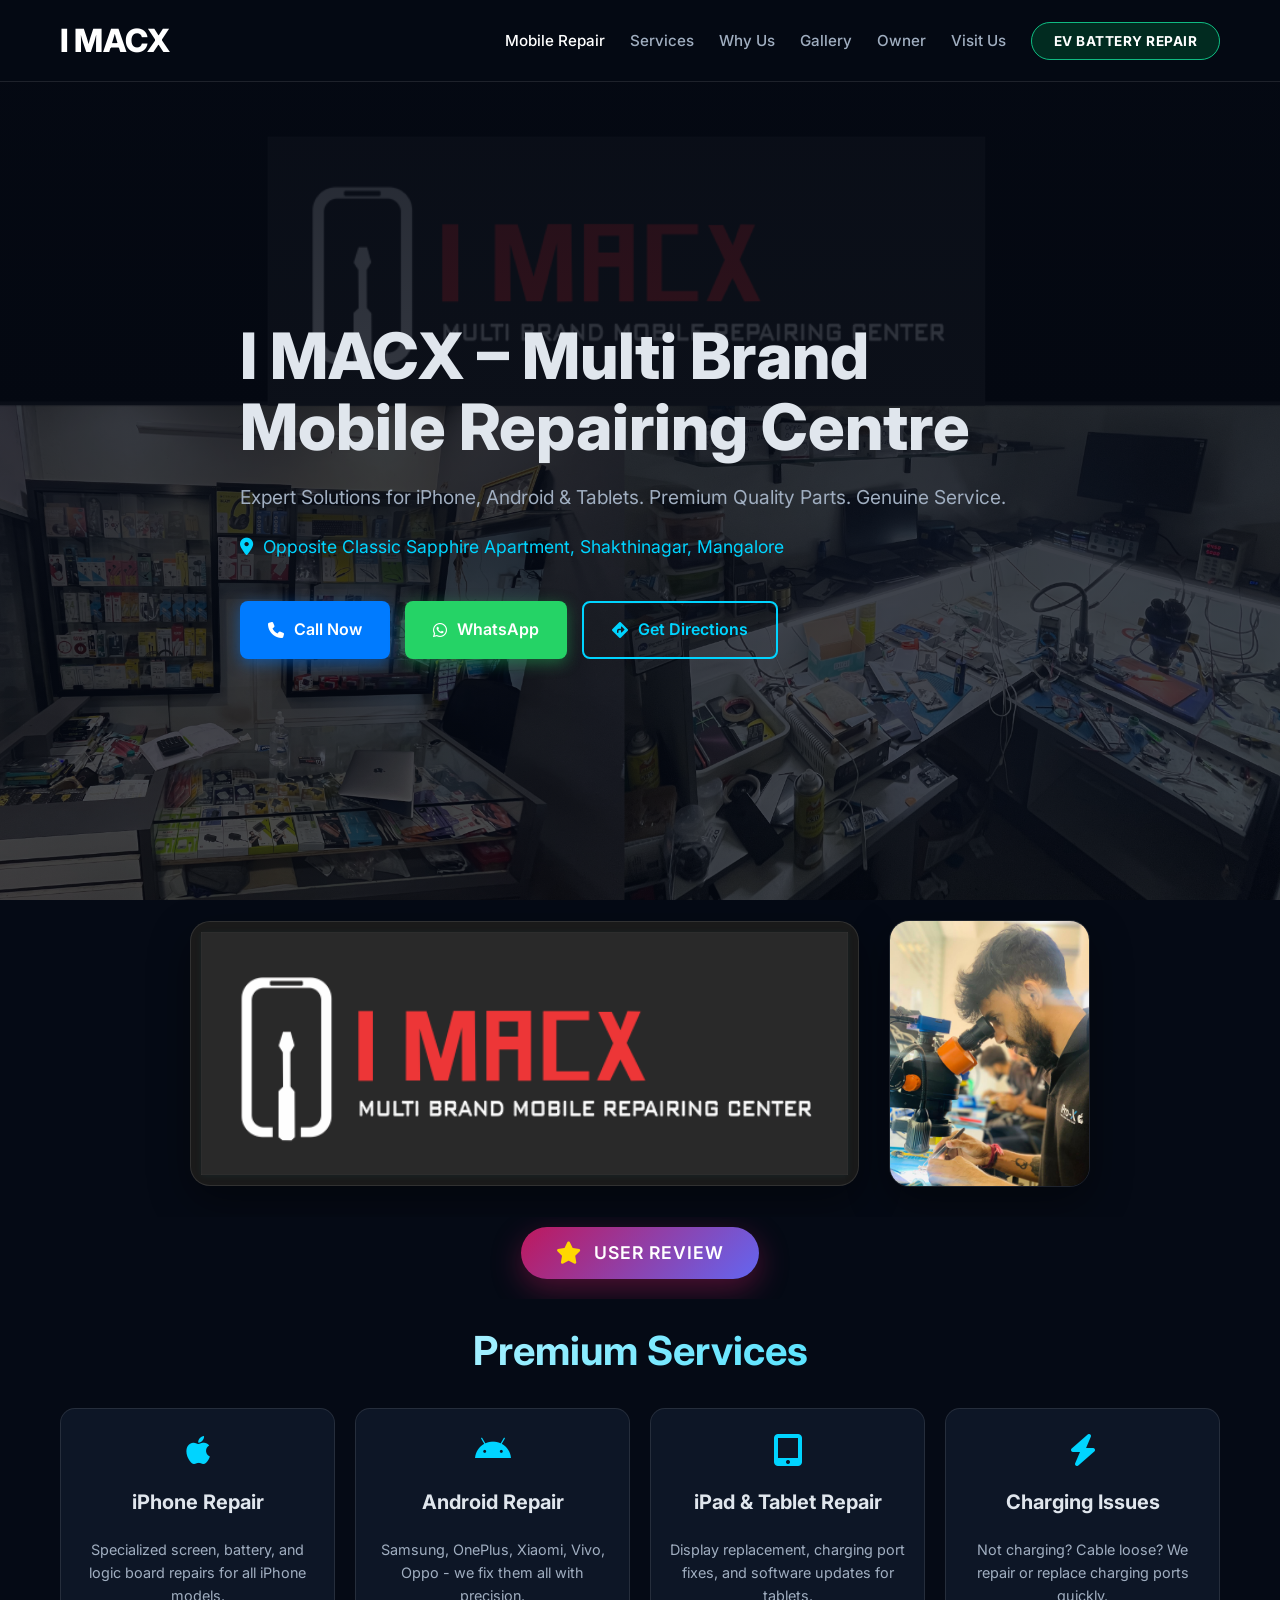
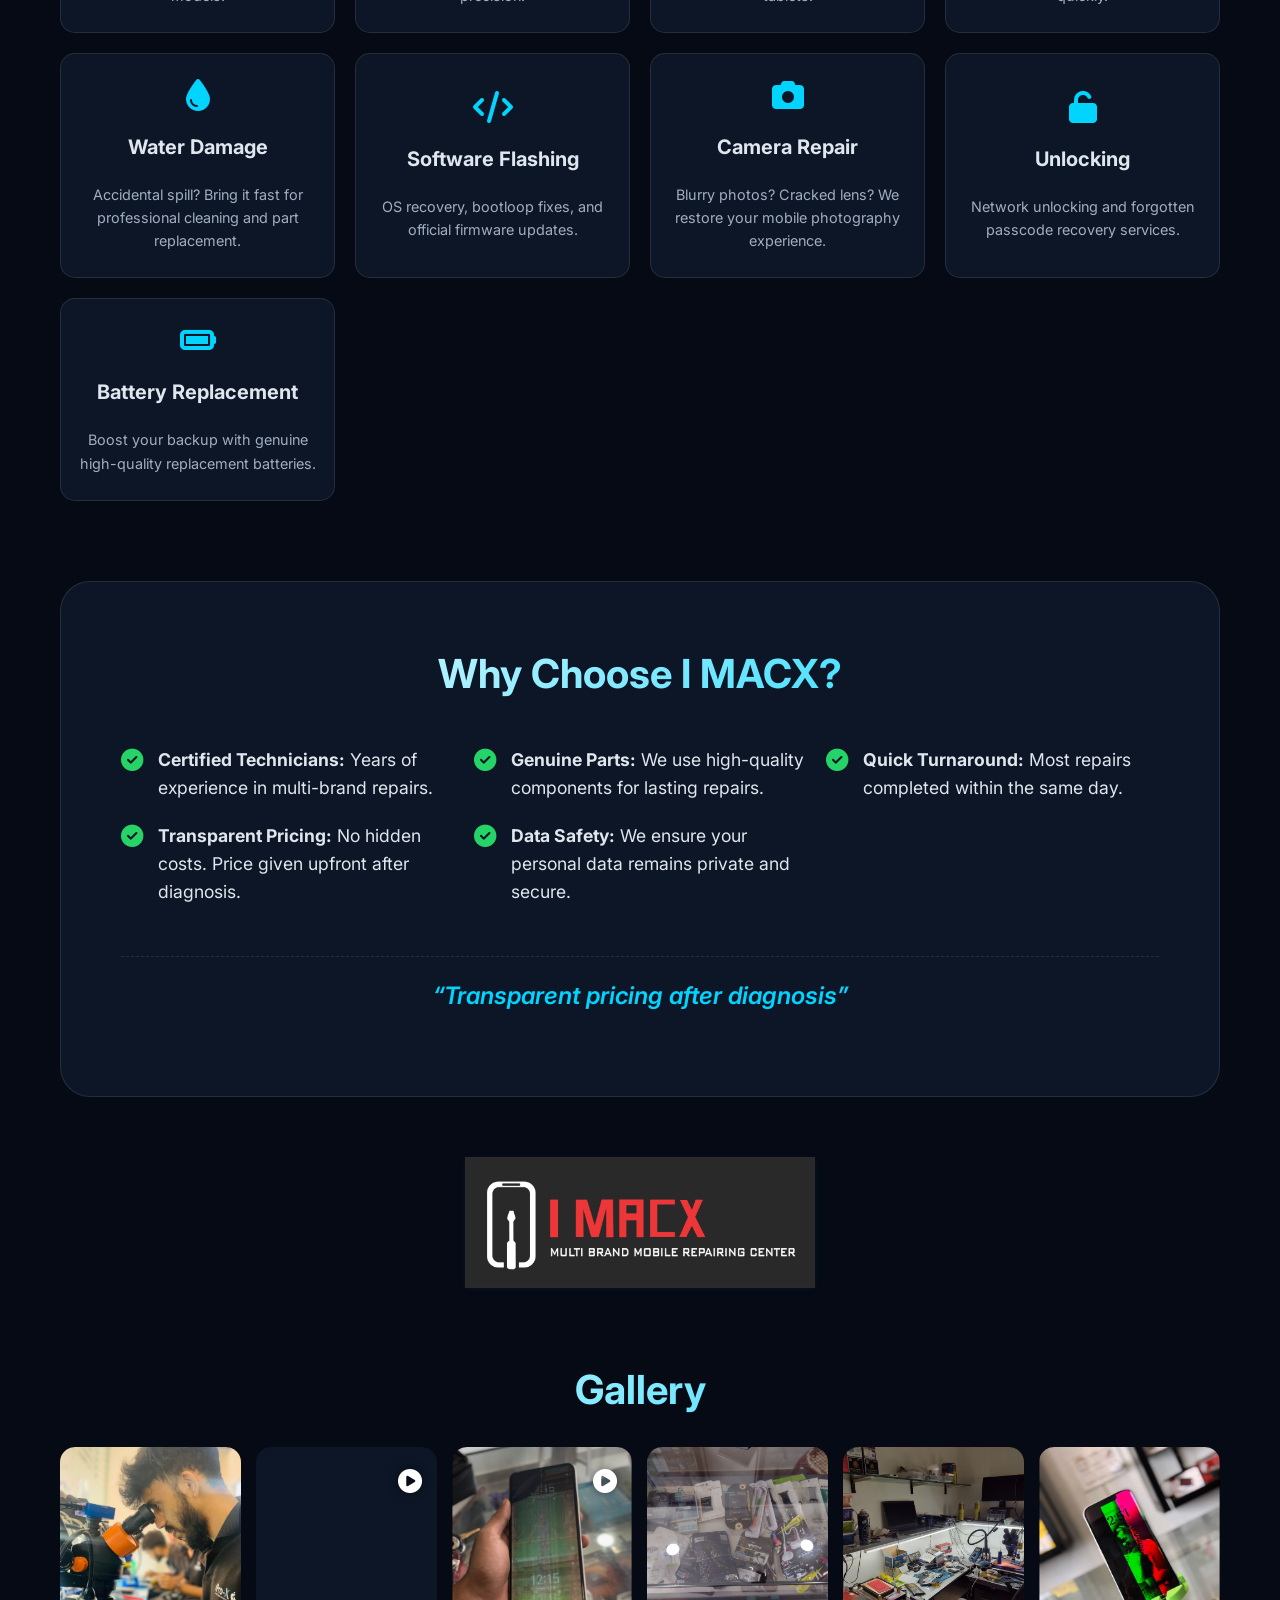
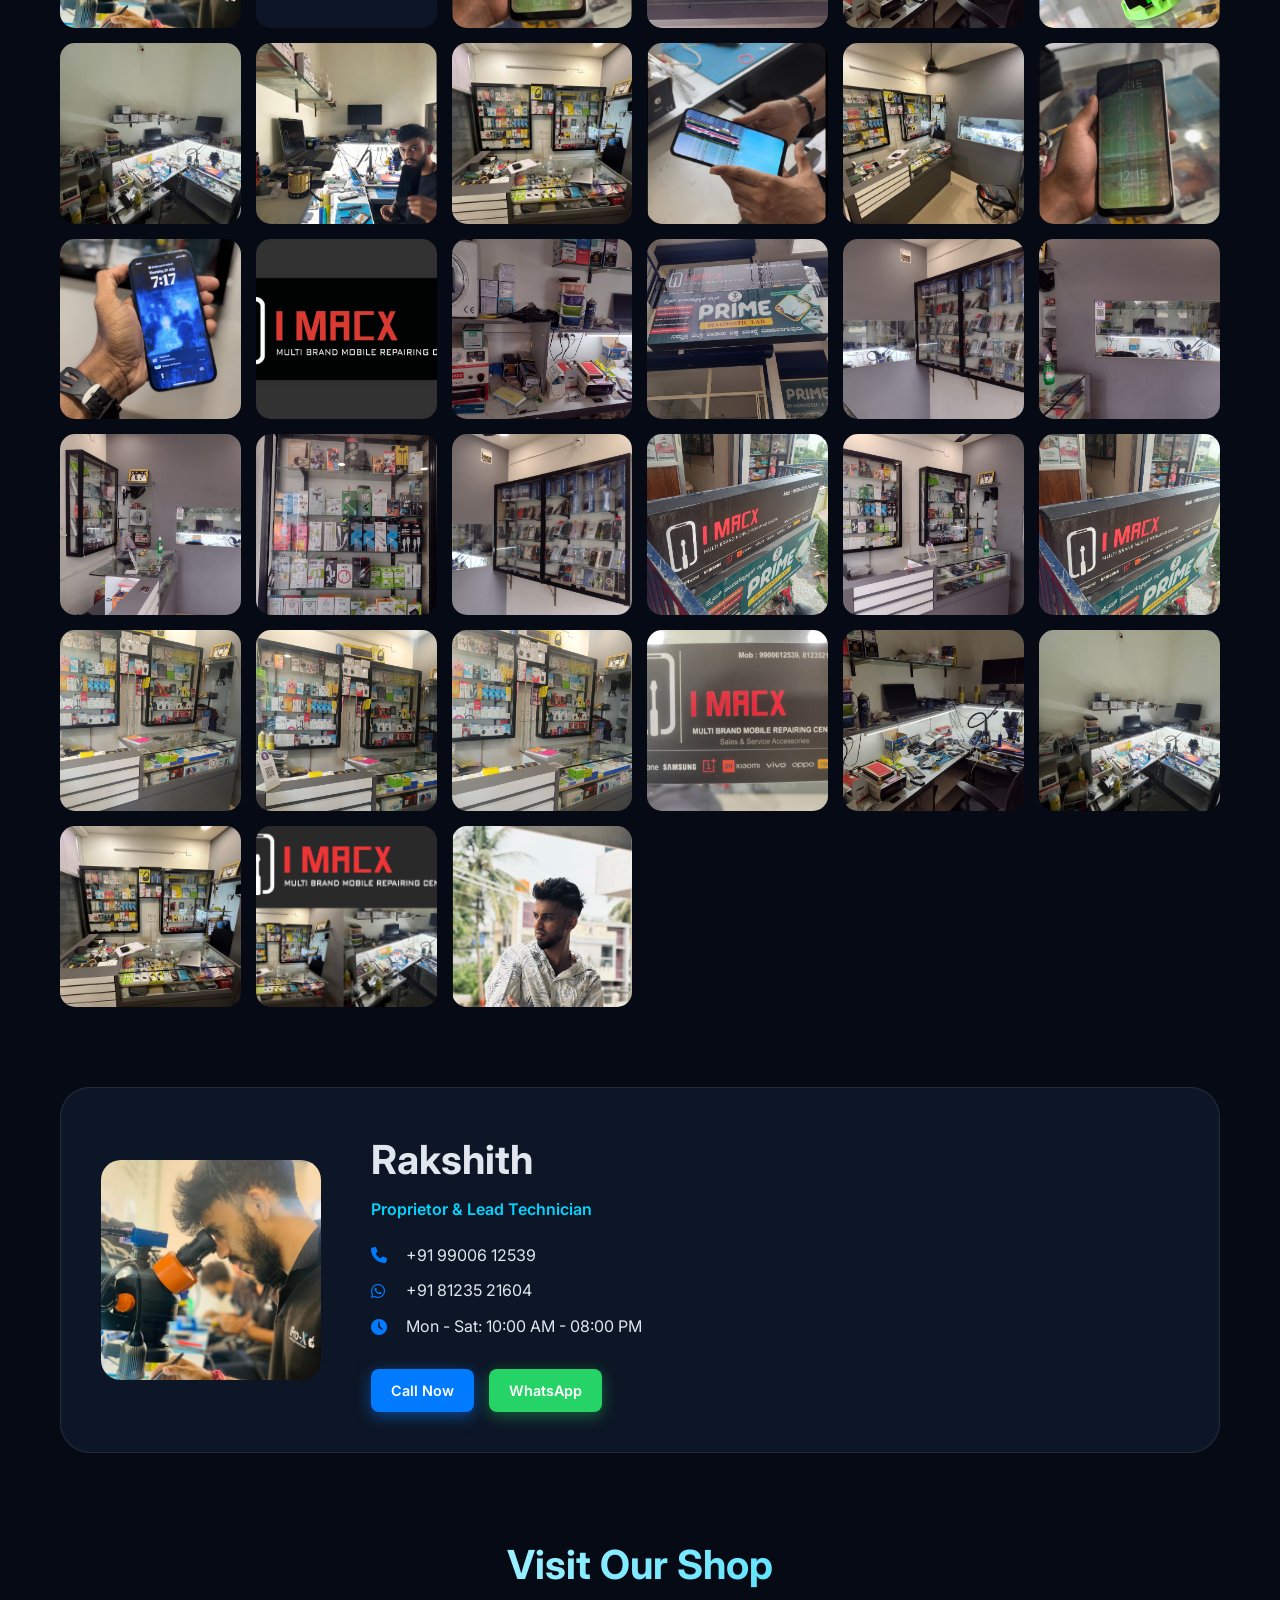
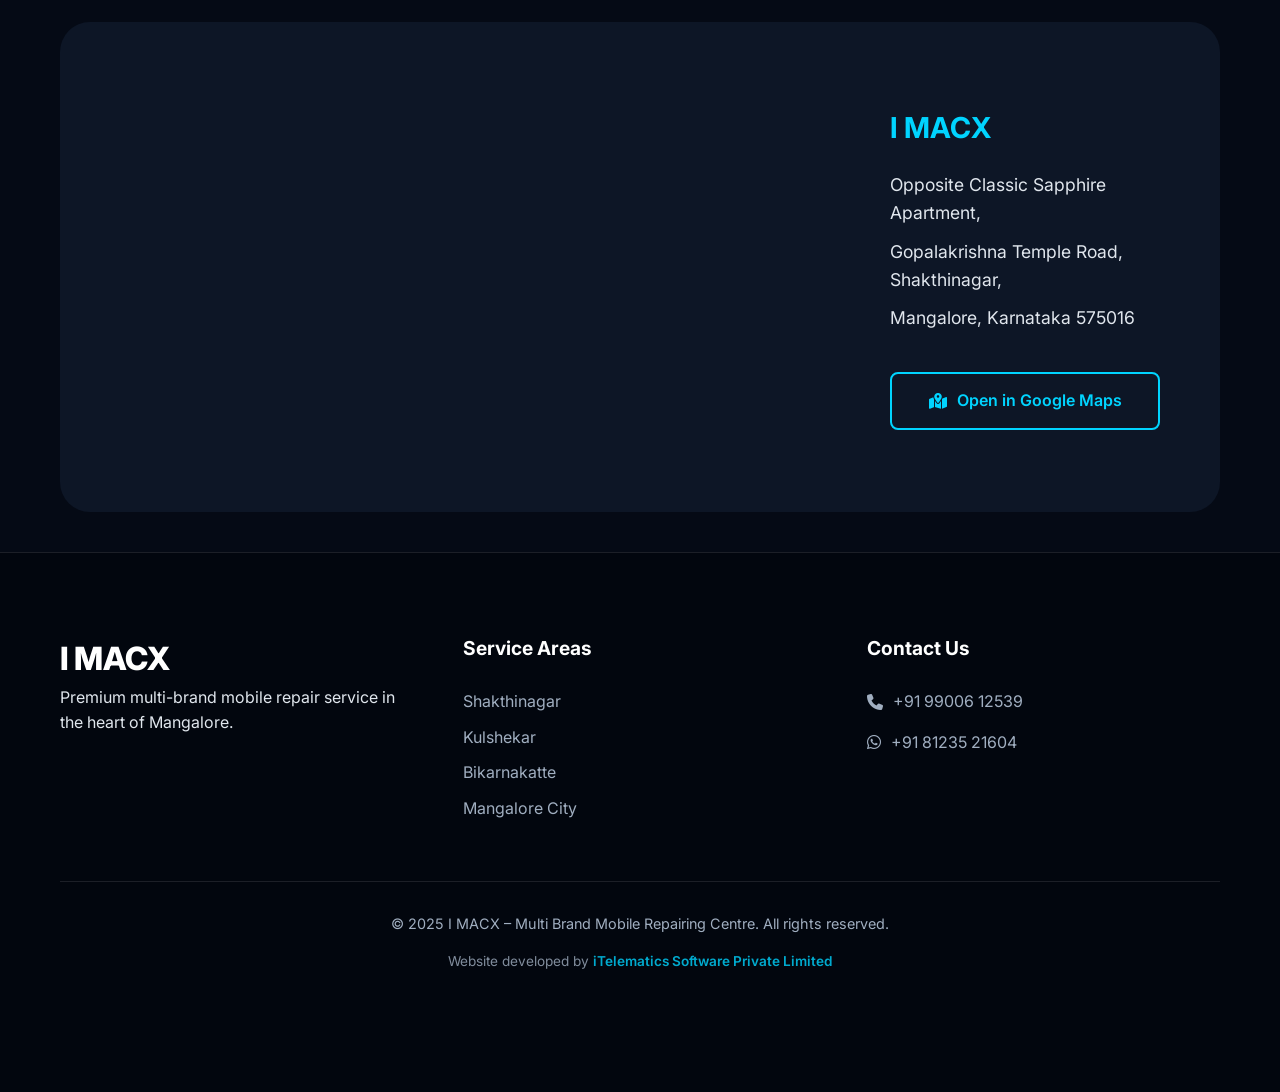
==== commit 7f3a25fe: "Updated" ====
--- a/index.html
+++ b/index.html
@@ -139,8 +139,13 @@
         <!-- Featured Section -->
         <section class="featured-image-section">
             <div class="container">
-                <div class="featured-img-wrapper reveal">
-                    <img src="./public/images/Rakshith.jpeg" alt="Rakshith at work" class="featured-img">
+                <div class="featured-grid reveal">
+                    <div class="featured-img-wrapper logo-wrap">
+                        <img src="./public/images/Imax-image.png" alt="I MACX Logo" class="featured-img">
+                    </div>
+                    <div class="featured-img-wrapper photo-wrap">
+                        <img src="./public/images/Rakshith.jpeg" alt="Rakshith at work" class="featured-img">
+                    </div>
                 </div>
             </div>
         </section>
@@ -158,7 +163,7 @@
         <!-- Services Section -->
         <section id="services" class="services-section section-padding">
             <div class="container">
-                <h2 class="section-title reveal">Our Specialist Services</h2>
+                <h2 class="section-title reveal">Premium Services</h2>
                 <div class="services-grid">
                     <div class="service-card reveal">
                         <i class="fab fa-apple"></i>
@@ -233,6 +238,15 @@
             </div>
         </section>
 
+        <!-- Section with Logo -->
+        <section class="logo-display-section section-padding-small">
+            <div class="container text-center">
+                <div class="logo-display-wrapper reveal">
+                    <img src="./public/images/Imax-image.png" alt="I MACX Logo" class="display-logo">
+                </div>
+            </div>
+        </section>
+
         <!-- Gallery Section -->
         <section id="gallery" class="gallery-section section-padding">
             <div class="container">
@@ -317,7 +331,6 @@
                     <h4>Contact Us</h4>
                     <p><i class="fas fa-phone"></i> +91 99006 12539</p>
                     <p><i class="fab fa-whatsapp"></i> +91 81235 21604</p>
-                    <p><i class="fas fa-envelope"></i> contact@imacx.in</p>
                 </div>
             </div>
             <div class="footer-bottom">
--- a/styles.css
+++ b/styles.css
@@ -46,11 +46,15 @@
 }
 
 .section-padding {
-    padding: 100px 0;
+    padding: 40px 0;
 }
 
 .section-padding-small {
-    padding: 20px 0 60px 0;
+    padding: 10px 0 20px 0;
+}
+
+.services-section {
+    padding-top: 20px !important;
 }
 
 .text-center {
@@ -61,7 +65,7 @@
     font-size: 2.5rem;
     font-weight: 700;
     text-align: center;
-    margin-bottom: 50px;
+    margin-bottom: 25px;
     background: linear-gradient(135deg, var(--white) 0%, var(--accent) 100%);
     -webkit-background-clip: text;
     background-clip: text;
@@ -273,8 +277,8 @@
 .btn-review {
     background: linear-gradient(135deg, #be185d 0%, #6366f1 100%);
     color: var(--white);
-    padding: 18px 45px;
-    font-size: 1.2rem;
+    padding: 12px 35px;
+    font-size: 1.1rem;
     border-radius: 50px;
     box-shadow: 0 10px 30px rgba(190, 24, 93, 0.4);
     border: none;
@@ -300,26 +304,115 @@
 
 /* Featured Image Section */
 .featured-image-section {
-    padding: 20px 0 60px 0;
+    padding: 20px 0 30px 0;
     display: flex;
     justify-content: center;
 }
 
 @media (max-width: 768px) {
     .featured-image-section {
-        padding: 0px 0 40px 0;
-    }
+        padding: 0px 0 20px 0;
+    }
+}
+
+.featured-grid {
+    display: grid;
+    grid-template-columns: 2fr 0.6fr;
+    /* Ratio adjusted to significantly shrink the 2nd image */
+    gap: 30px;
+    align-items: center;
+    max-width: 900px;
+    margin: 0 auto;
 }
 
 .featured-img-wrapper {
-    max-width: 450px;
-    /* Further reduced from 500px */
-    margin: 0 auto;
+    width: 100%;
     border-radius: 20px;
     overflow: hidden;
     box-shadow: 0 15px 40px rgba(0, 0, 0, 0.4);
     border: 1px solid var(--glass-border);
     animation: floating 6s ease-in-out infinite;
+}
+
+.logo-wrap {
+    background: #1a1a1a;
+    display: flex;
+    align-items: center;
+    justify-content: center;
+    padding: 10px;
+    /* Minimized padding */
+}
+
+.logo-wrap img {
+    width: 100%;
+    height: auto;
+    display: block;
+    filter: drop-shadow(0 1px 3px rgba(0, 212, 255, 0.05));
+    animation: logo-pulse 4s ease-in-out infinite;
+}
+
+.photo-wrap {
+    height: auto;
+    max-height: 280px;
+    /* Restricting height to make it smaller than the logo block */
+    display: flex;
+}
+
+.photo-wrap img {
+    height: 100%;
+    object-fit: cover;
+}
+
+@media (max-width: 768px) {
+    .featured-grid {
+        grid-template-columns: 1fr;
+        gap: 15px;
+    }
+
+    .logo-wrap {
+        padding: 5px;
+    }
+}
+
+/* Logo Display Section */
+.logo-display-wrapper {
+    max-width: 350px;
+    margin: 0 auto;
+    padding: 10px 0;
+}
+
+.display-logo {
+    width: 100%;
+    height: auto;
+    display: block;
+    filter: drop-shadow(0 1px 3px rgba(0, 212, 255, 0.05));
+    animation: logo-pulse 4s ease-in-out infinite;
+    transition: var(--transition);
+}
+
+.display-logo:hover {
+    transform: scale(1.05);
+    filter: drop-shadow(0 8px 25px rgba(0, 212, 255, 0.4));
+}
+
+@keyframes logo-pulse {
+
+    0%,
+    100% {
+        transform: scale(1);
+        filter: drop-shadow(0 1px 3px rgba(0, 212, 255, 0.03));
+    }
+
+    50% {
+        transform: scale(1.01);
+        filter: drop-shadow(0 2px 5px rgba(0, 212, 255, 0.08));
+    }
+}
+
+@media (max-width: 768px) {
+    .logo-display-wrapper {
+        max-width: 200px;
+    }
 }
 
 .featured-img {
@@ -822,7 +915,7 @@
 
 @media (max-width: 768px) {
     .section-padding {
-        padding: 60px 0;
+        padding: 30px 0;
     }
 
     .nav-links {
@@ -921,8 +1014,8 @@
     }
 
     .featured-img-wrapper {
-        max-width: 85%;
-        /* Fits better on mobile screens */
+        max-width: 100%;
+        margin: 0 auto;
     }
 
     .why-us-wrapper {
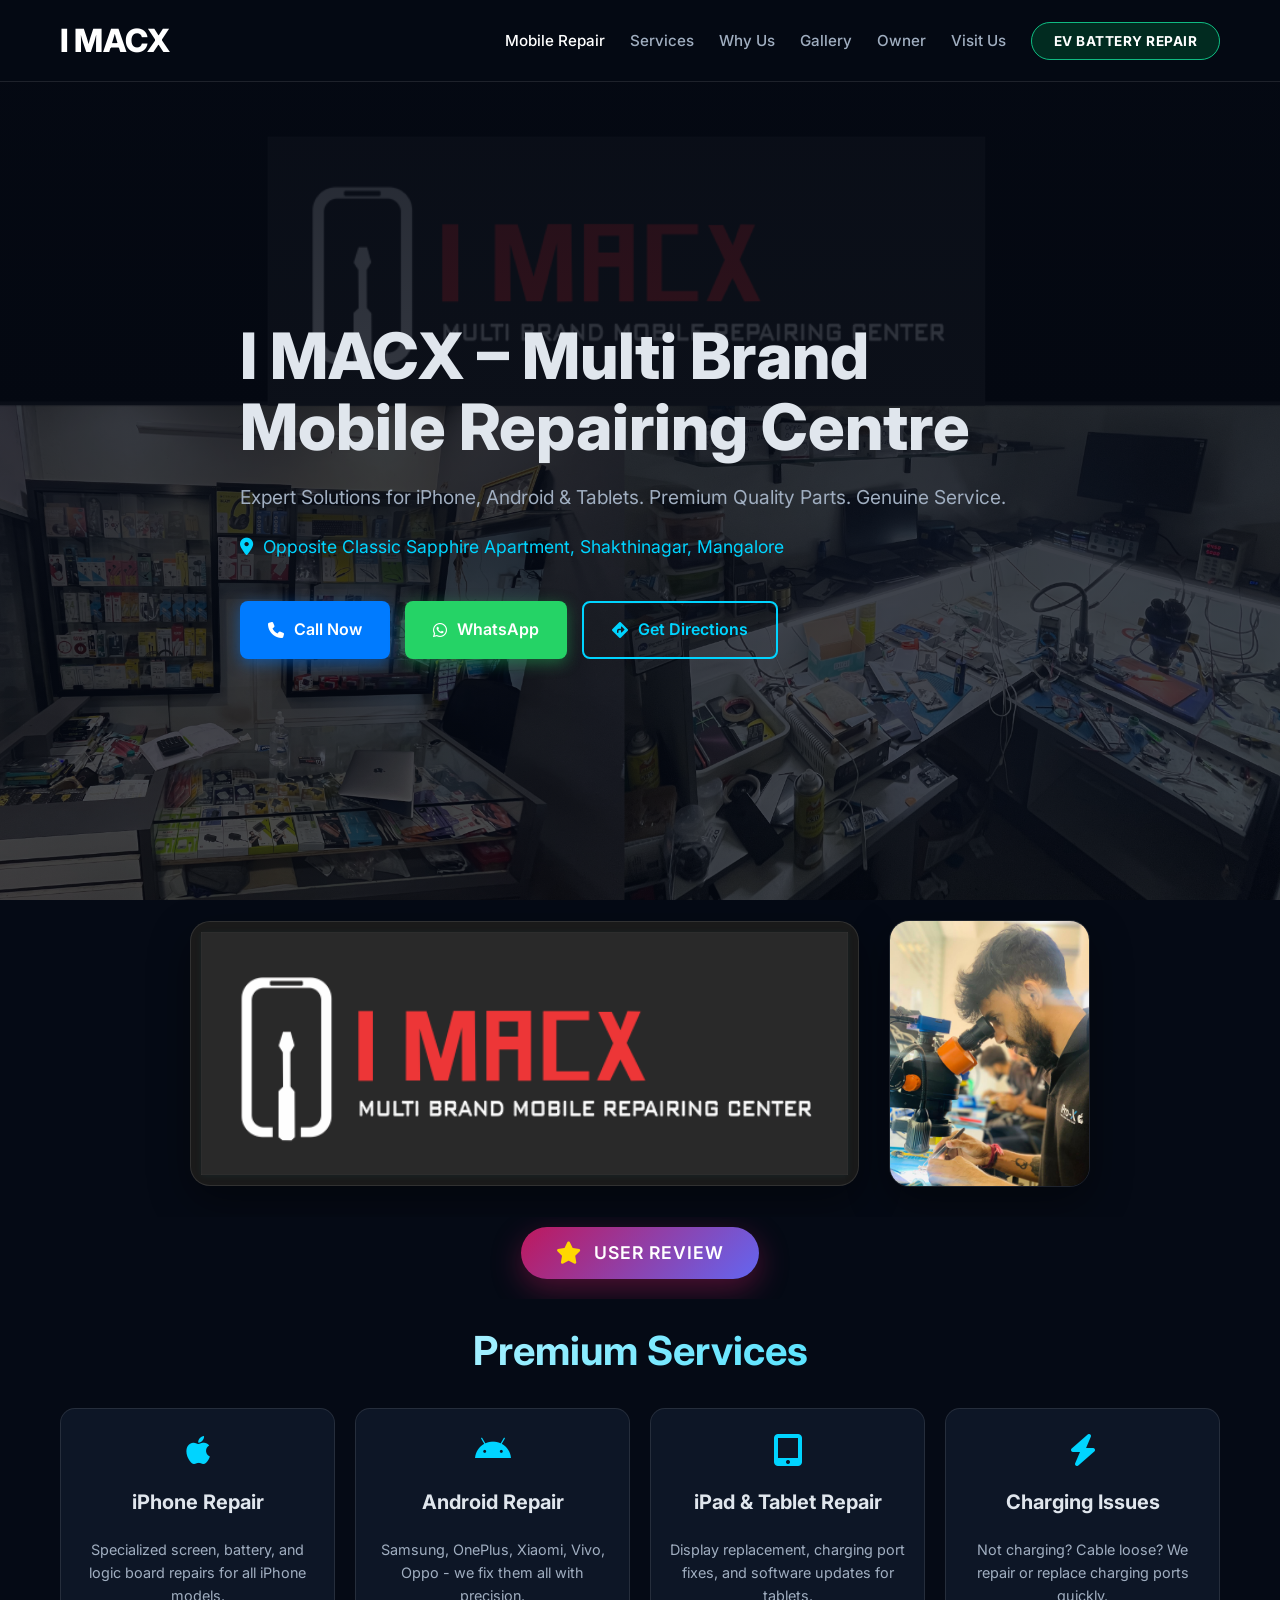
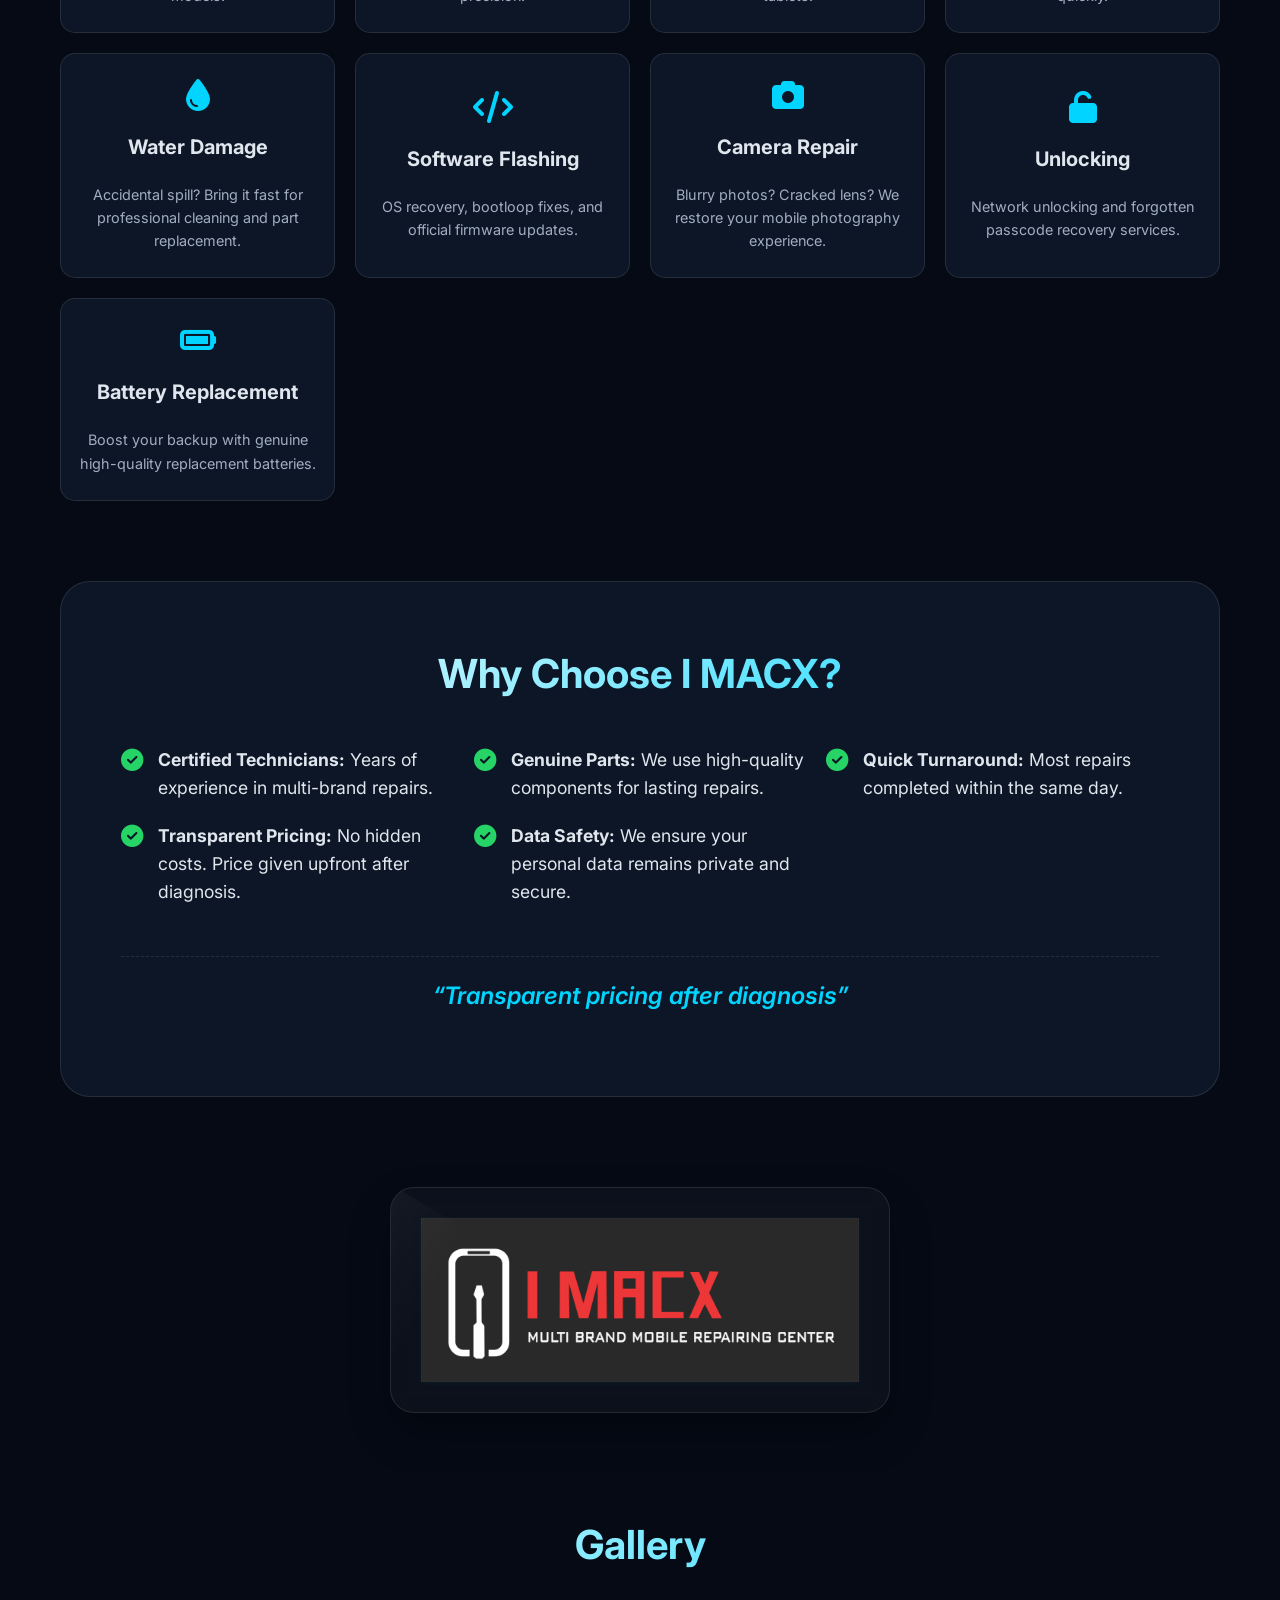
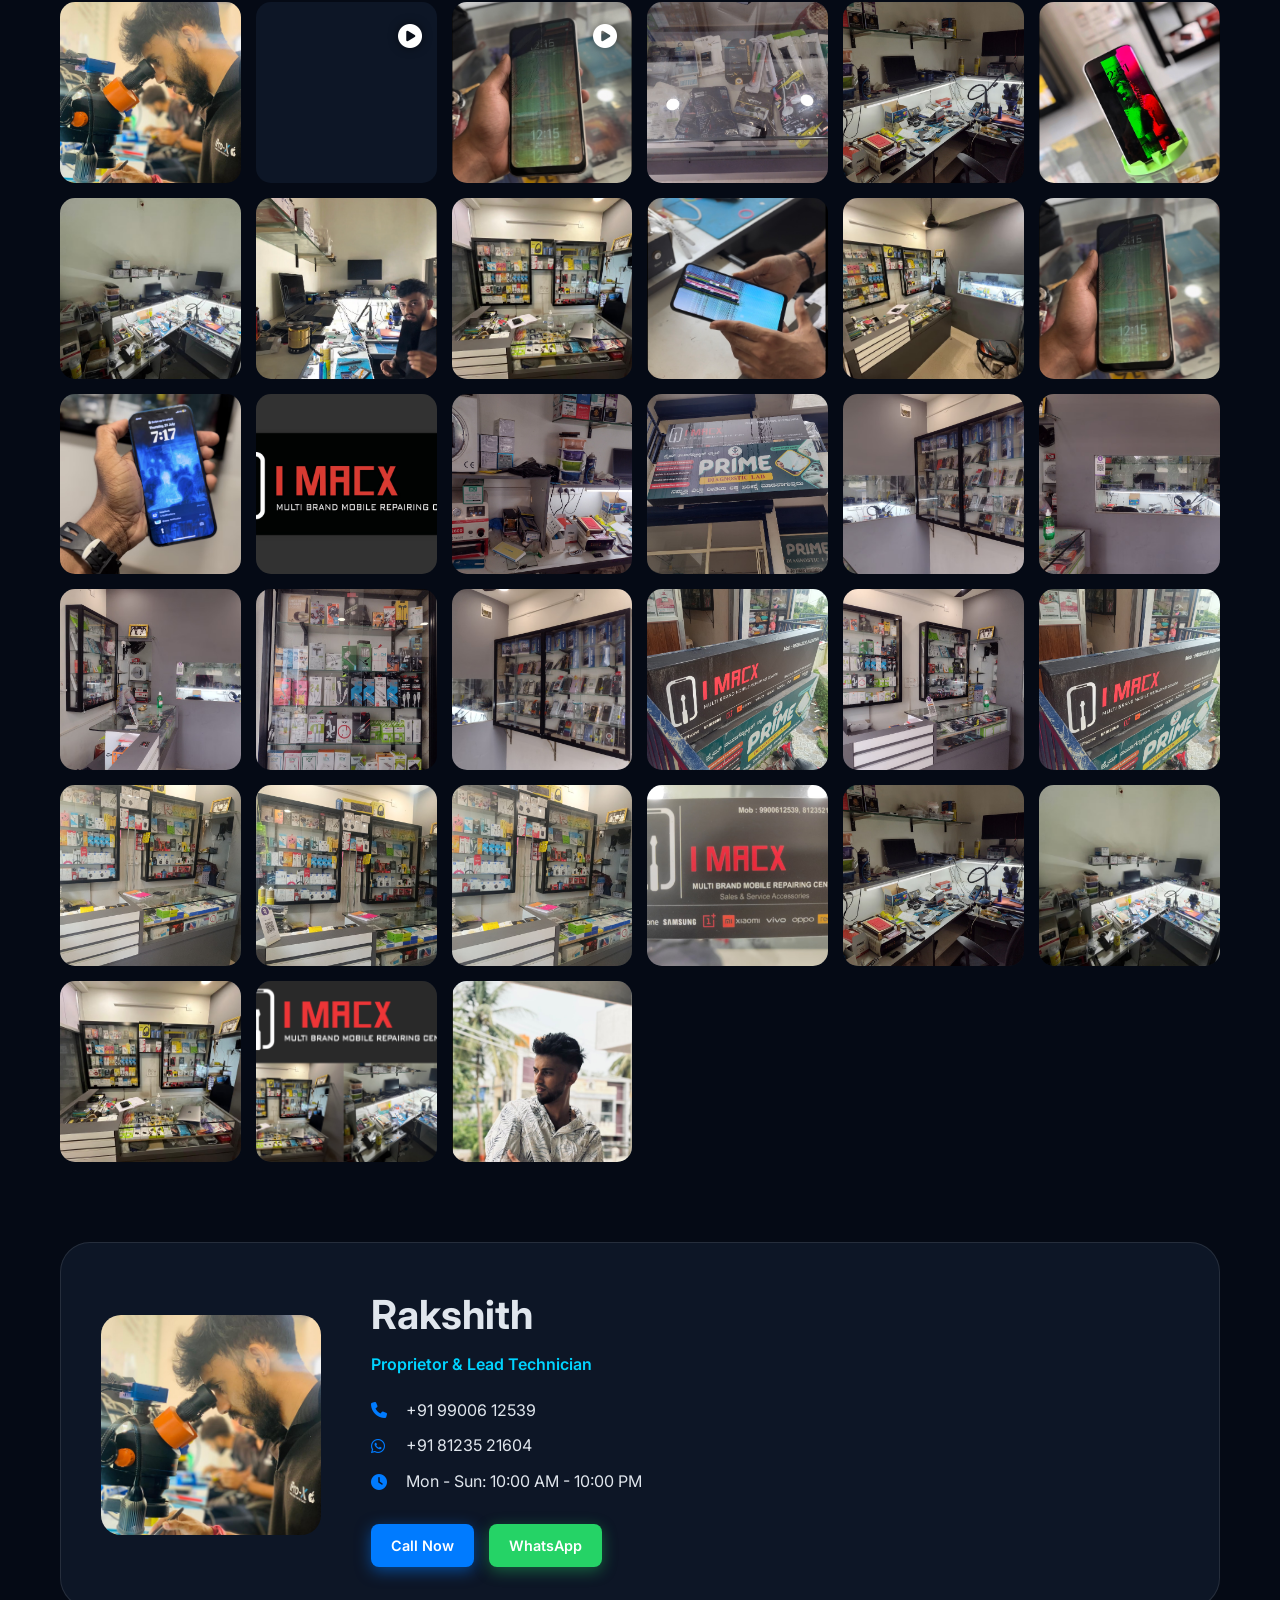
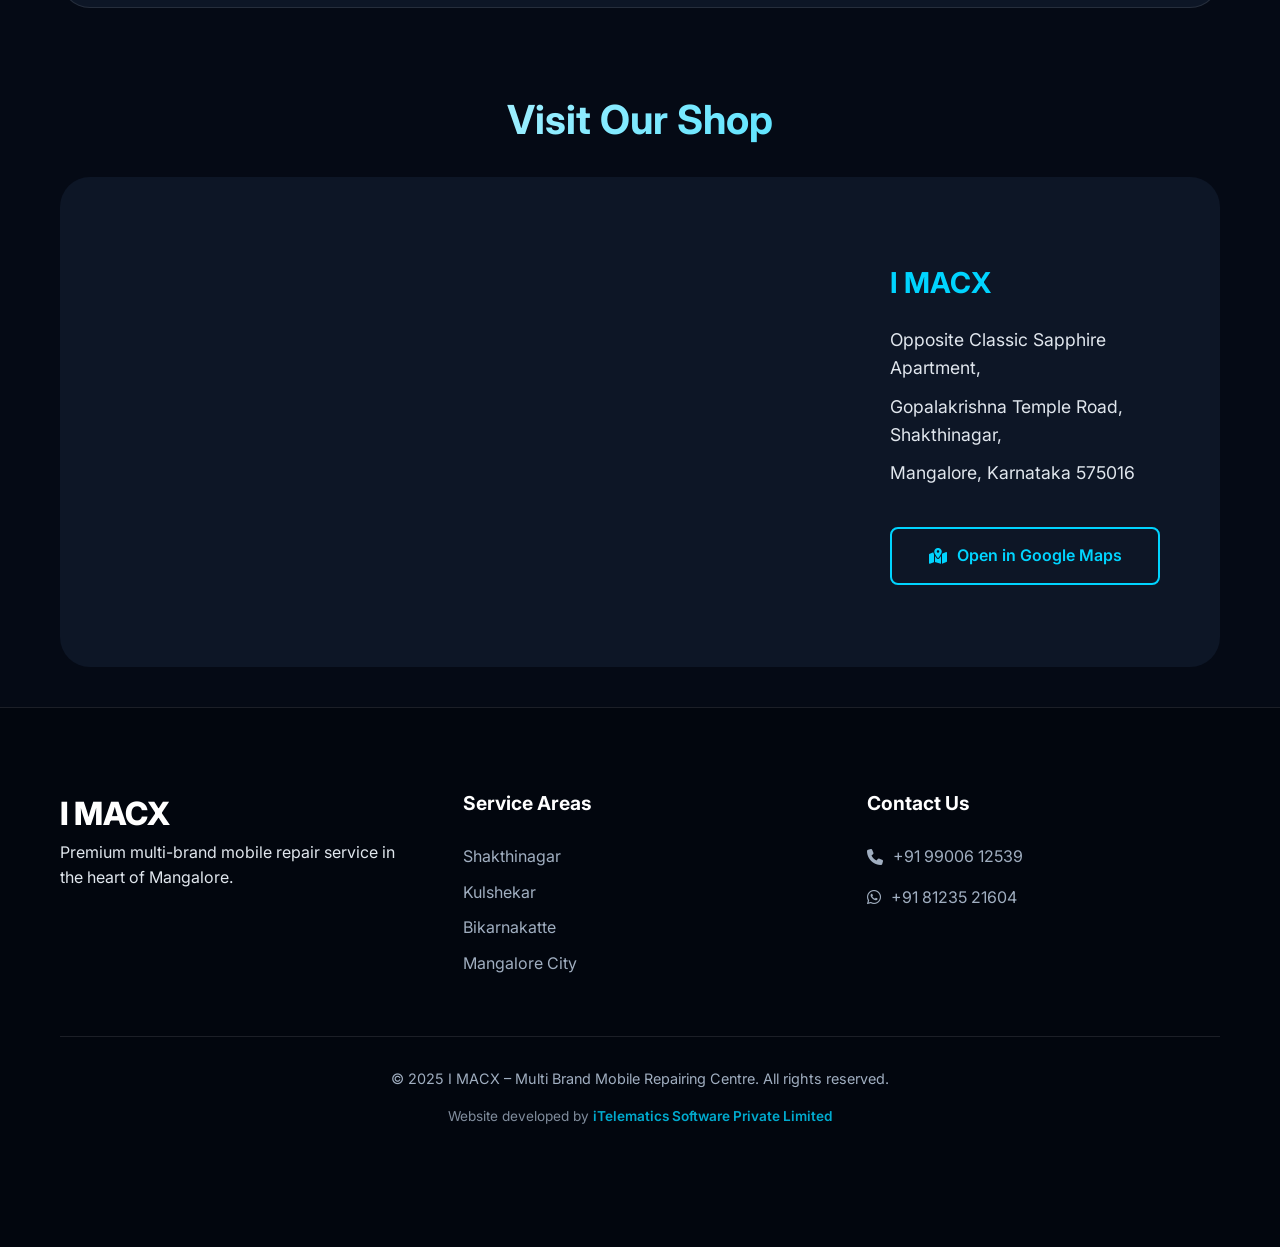
==== commit 56226387: "Updated" ====
--- a/index.html
+++ b/index.html
@@ -73,10 +73,11 @@
           "Wednesday",
           "Thursday",
           "Friday",
-          "Saturday"
+          "Saturday",
+          "Sunday"
         ],
         "opens": "10:00",
-        "closes": "20:00"
+        "closes": "22:00"
       },
       "sameAs": [
         "https://www.facebook.com/imacx",
@@ -271,7 +272,7 @@
                         <ul class="contact-details">
                             <li><i class="fas fa-phone"></i> +91 99006 12539</li>
                             <li><i class="fab fa-whatsapp"></i> +91 81235 21604</li>
-                            <li><i class="fas fa-clock"></i> Mon - Sat: 10:00 AM - 08:00 PM</li>
+                            <li><i class="fas fa-clock"></i> Mon - Sun: 10:00 AM - 10:00 PM</li>
                         </ul>
                         <div class="owner-ctas">
                             <a href="tel:+919900612539" class="btn btn-sm btn-primary">Call Now</a>
--- a/styles.css
+++ b/styles.css
@@ -376,9 +376,43 @@
 
 /* Logo Display Section */
 .logo-display-wrapper {
-    max-width: 350px;
-    margin: 0 auto;
-    padding: 10px 0;
+    max-width: 500px;
+    margin: 40px auto;
+    /* Added margin for better separation */
+    padding: 30px;
+    background: rgba(255, 255, 255, 0.03);
+    border: 1px solid var(--glass-border);
+    border-radius: 24px;
+    position: relative;
+    overflow: hidden;
+    backdrop-filter: blur(10px);
+    box-shadow: 0 20px 40px rgba(0, 0, 0, 0.3);
+}
+
+.logo-display-wrapper::after {
+    content: '';
+    position: absolute;
+    top: -50%;
+    left: -100%;
+    width: 100%;
+    height: 200%;
+    background: linear-gradient(to right,
+            transparent,
+            rgba(255, 255, 255, 0.1),
+            transparent);
+    transform: rotate(30deg);
+    animation: light-shine 4s ease-in-out infinite;
+}
+
+@keyframes light-shine {
+    0% {
+        left: -100%;
+    }
+
+    50%,
+    100% {
+        left: 200%;
+    }
 }
 
 .display-logo {
@@ -411,7 +445,9 @@
 
 @media (max-width: 768px) {
     .logo-display-wrapper {
-        max-width: 200px;
+        max-width: 300px;
+        padding: 15px;
+        margin: 20px auto;
     }
 }
 
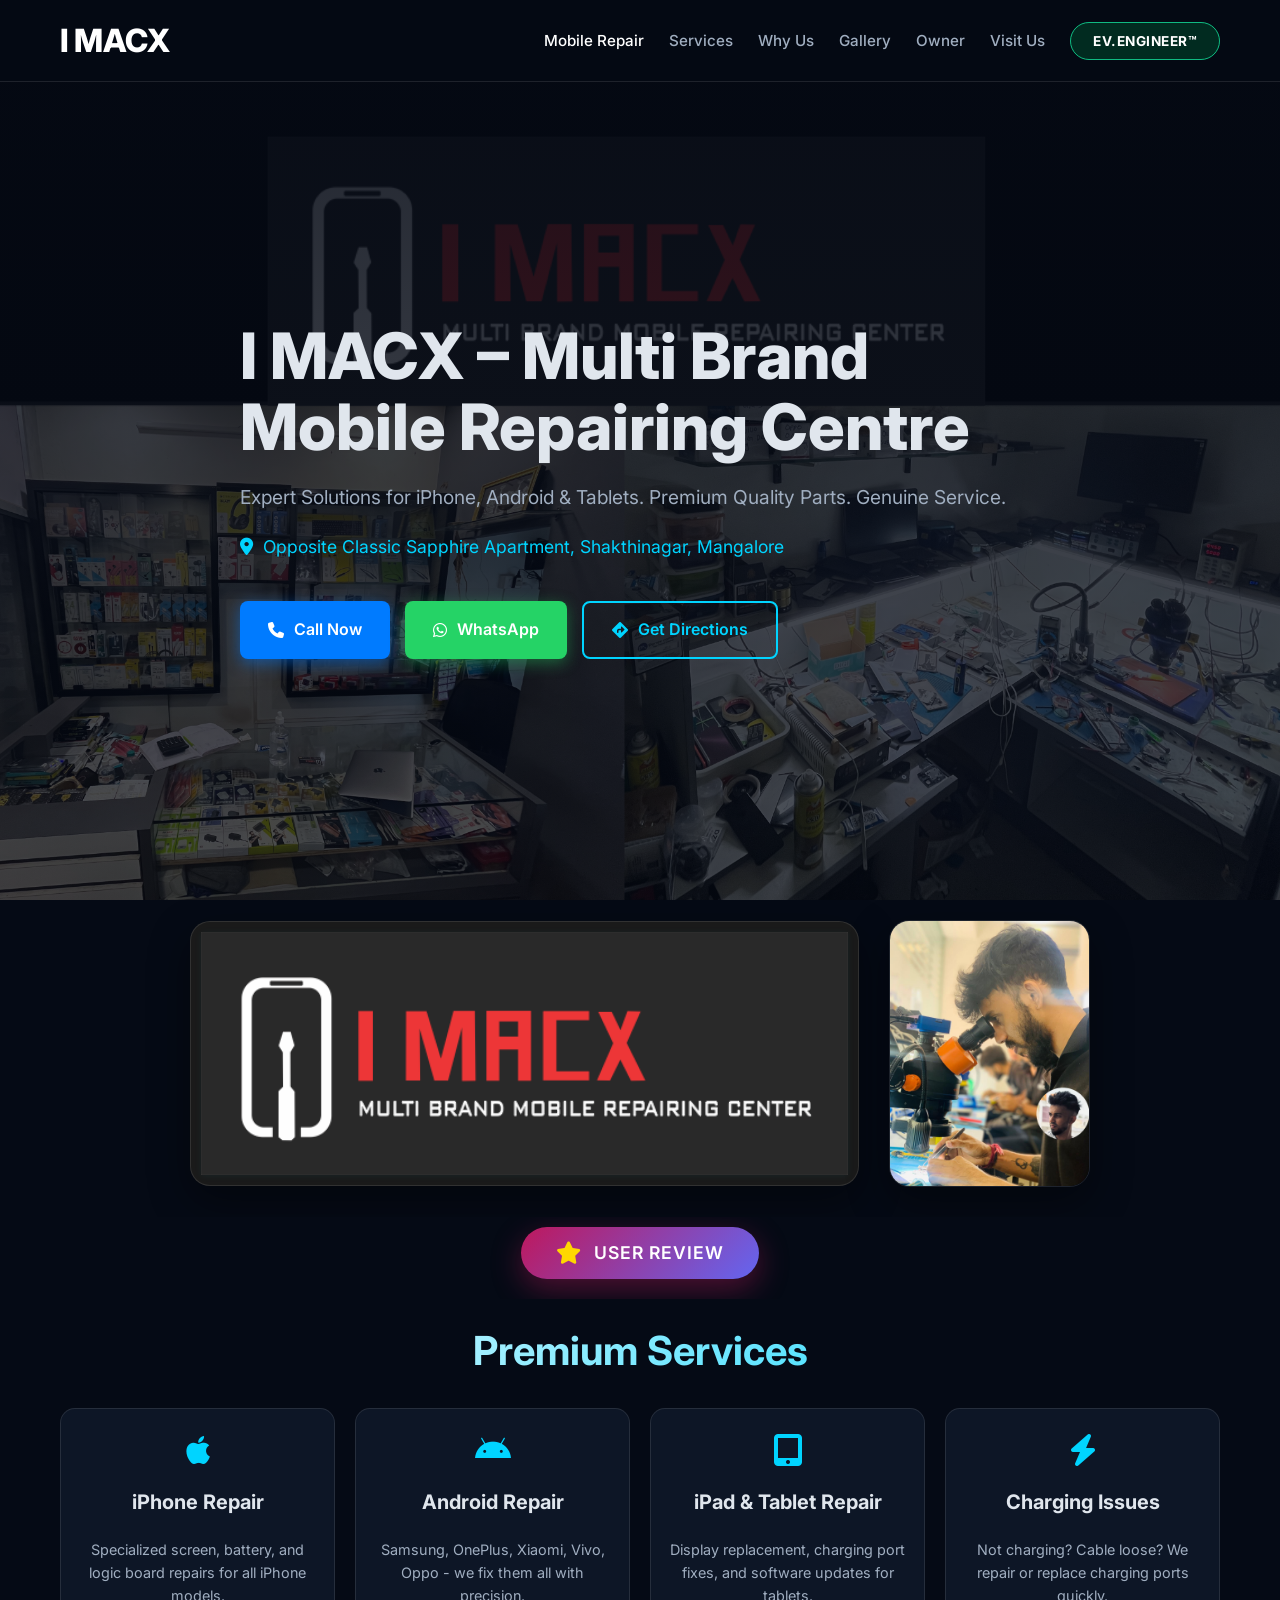
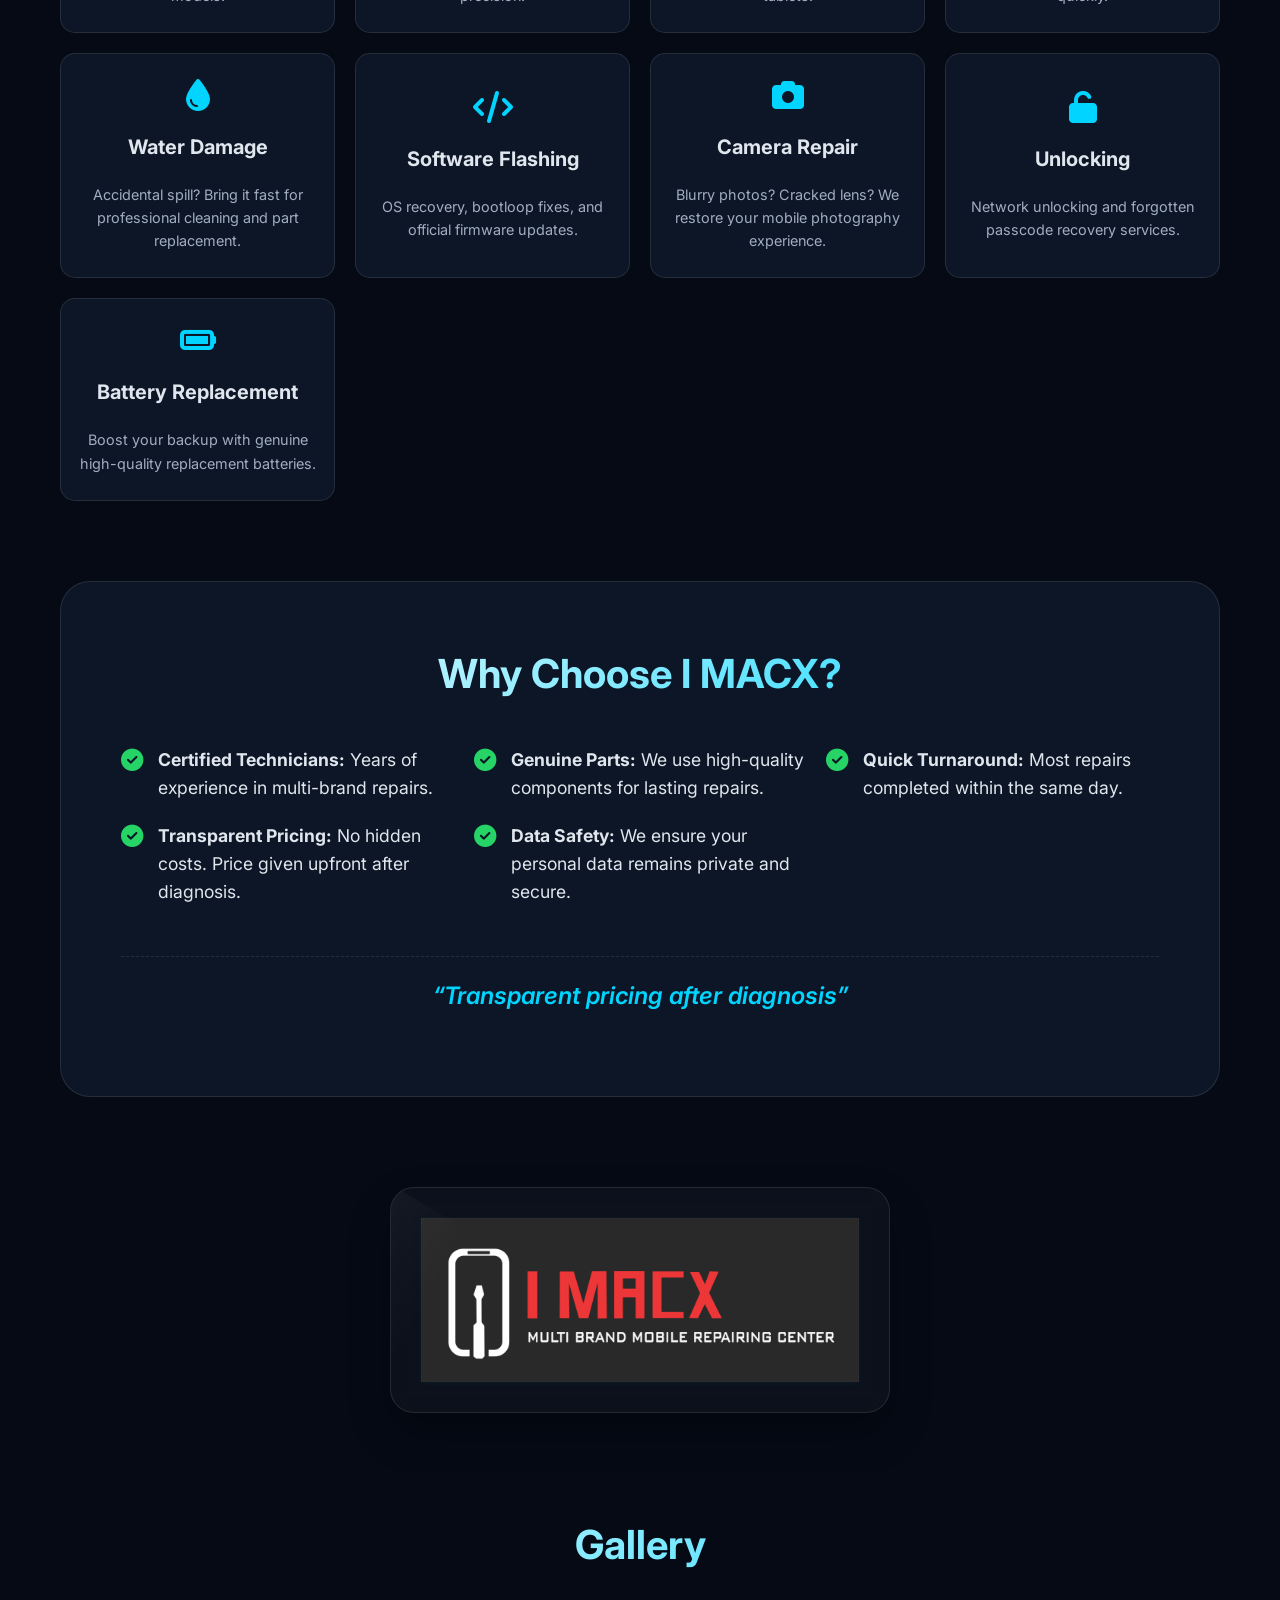
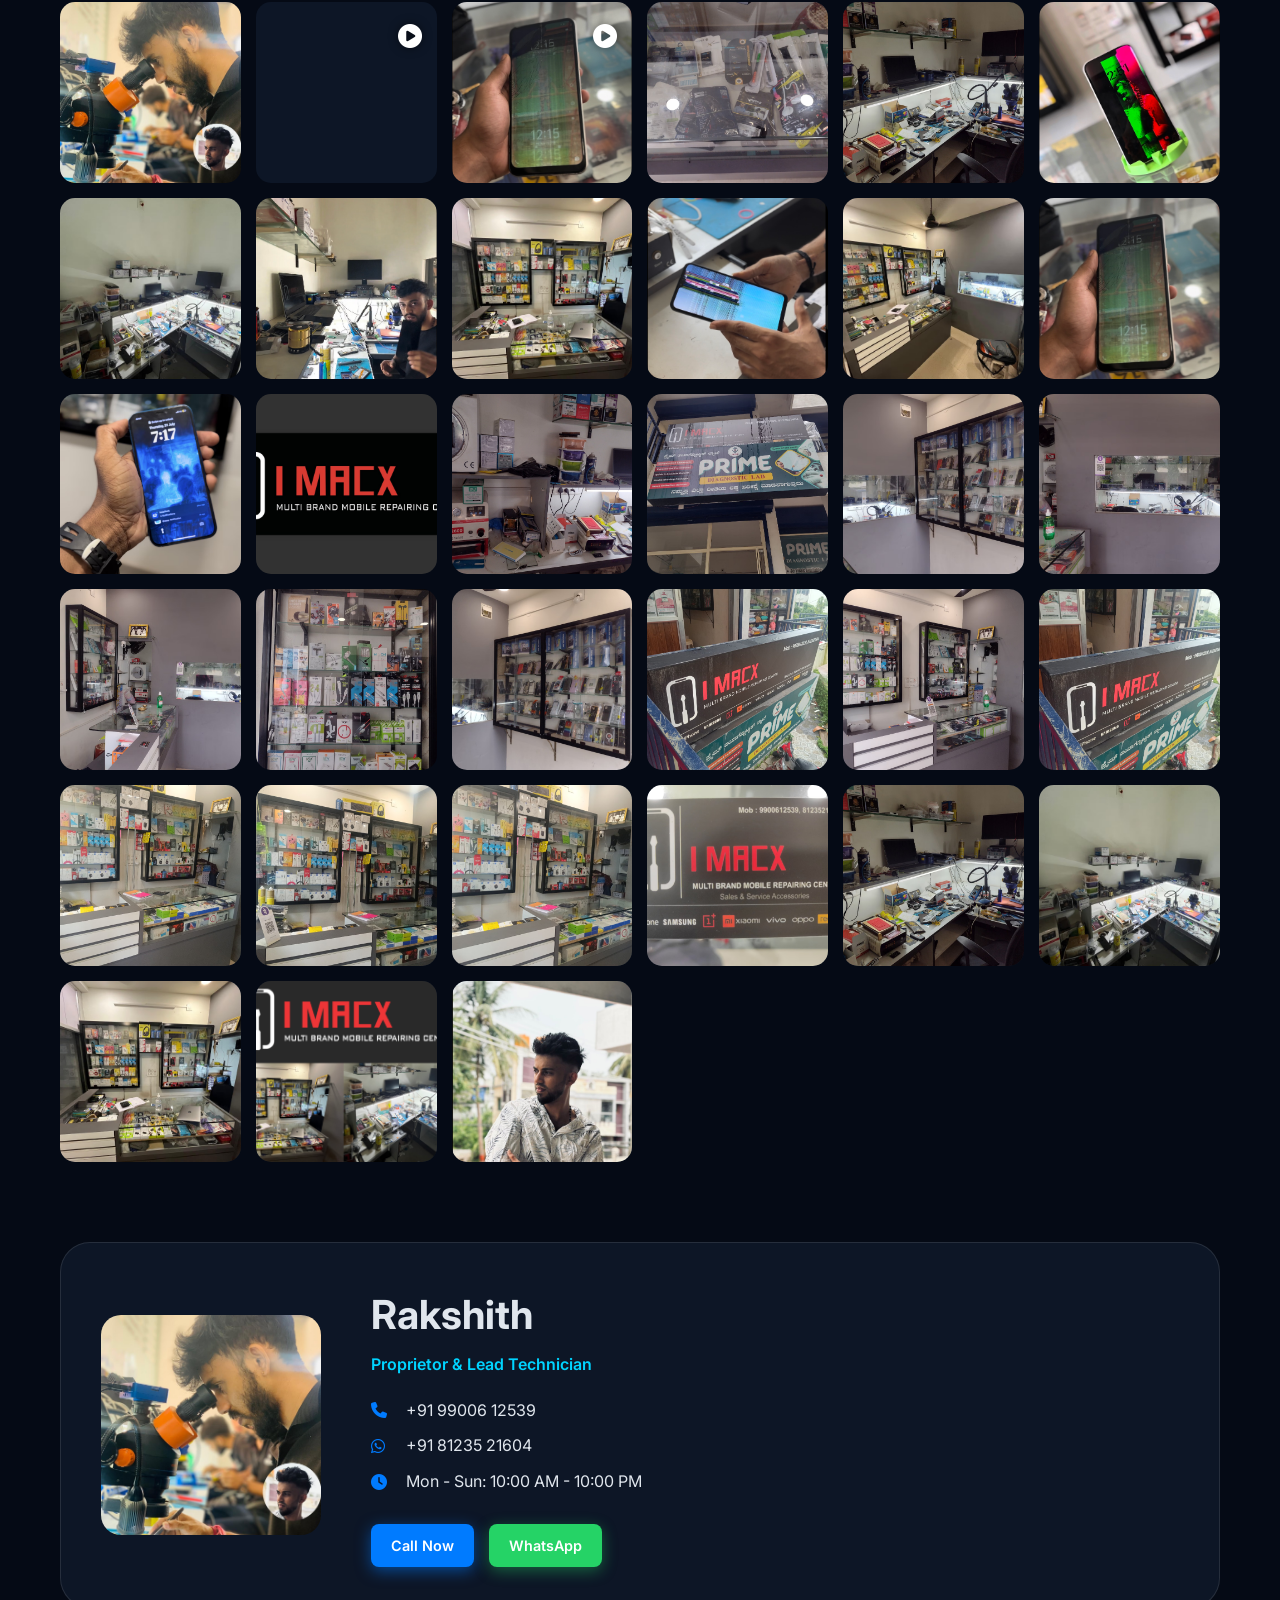
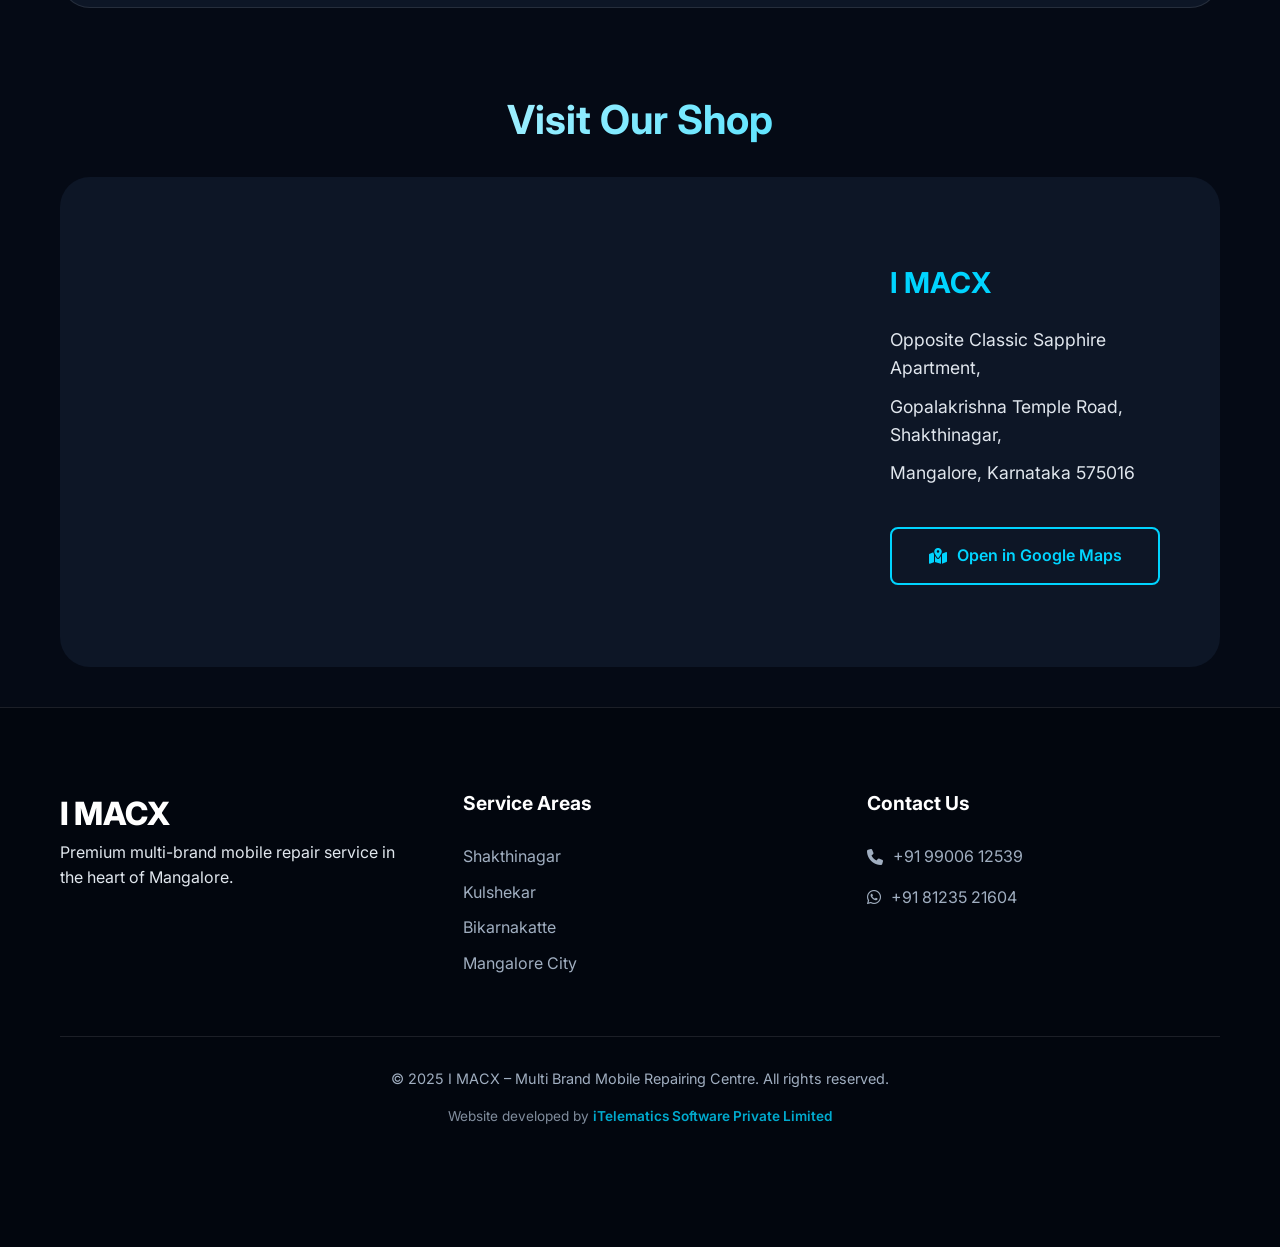
==== commit 1618a7fd: "Update index.html" ====
--- a/index.html
+++ b/index.html
@@ -102,7 +102,7 @@
                 <li><a href="#gallery">Gallery</a></li>
                 <li><a href="#owner">Owner</a></li>
                 <li><a href="#location">Visit Us</a></li>
-                <li><a href="https://ev.engineer" target="_blank" class="btn-ev">EV Battery Repair</a></li>
+                <li><a href="https://repair.ev.engineer" target="_blank" class="btn-ev">EV.ENGINEER™</a></li>
             </ul>
 
             <div class="hamburger">
